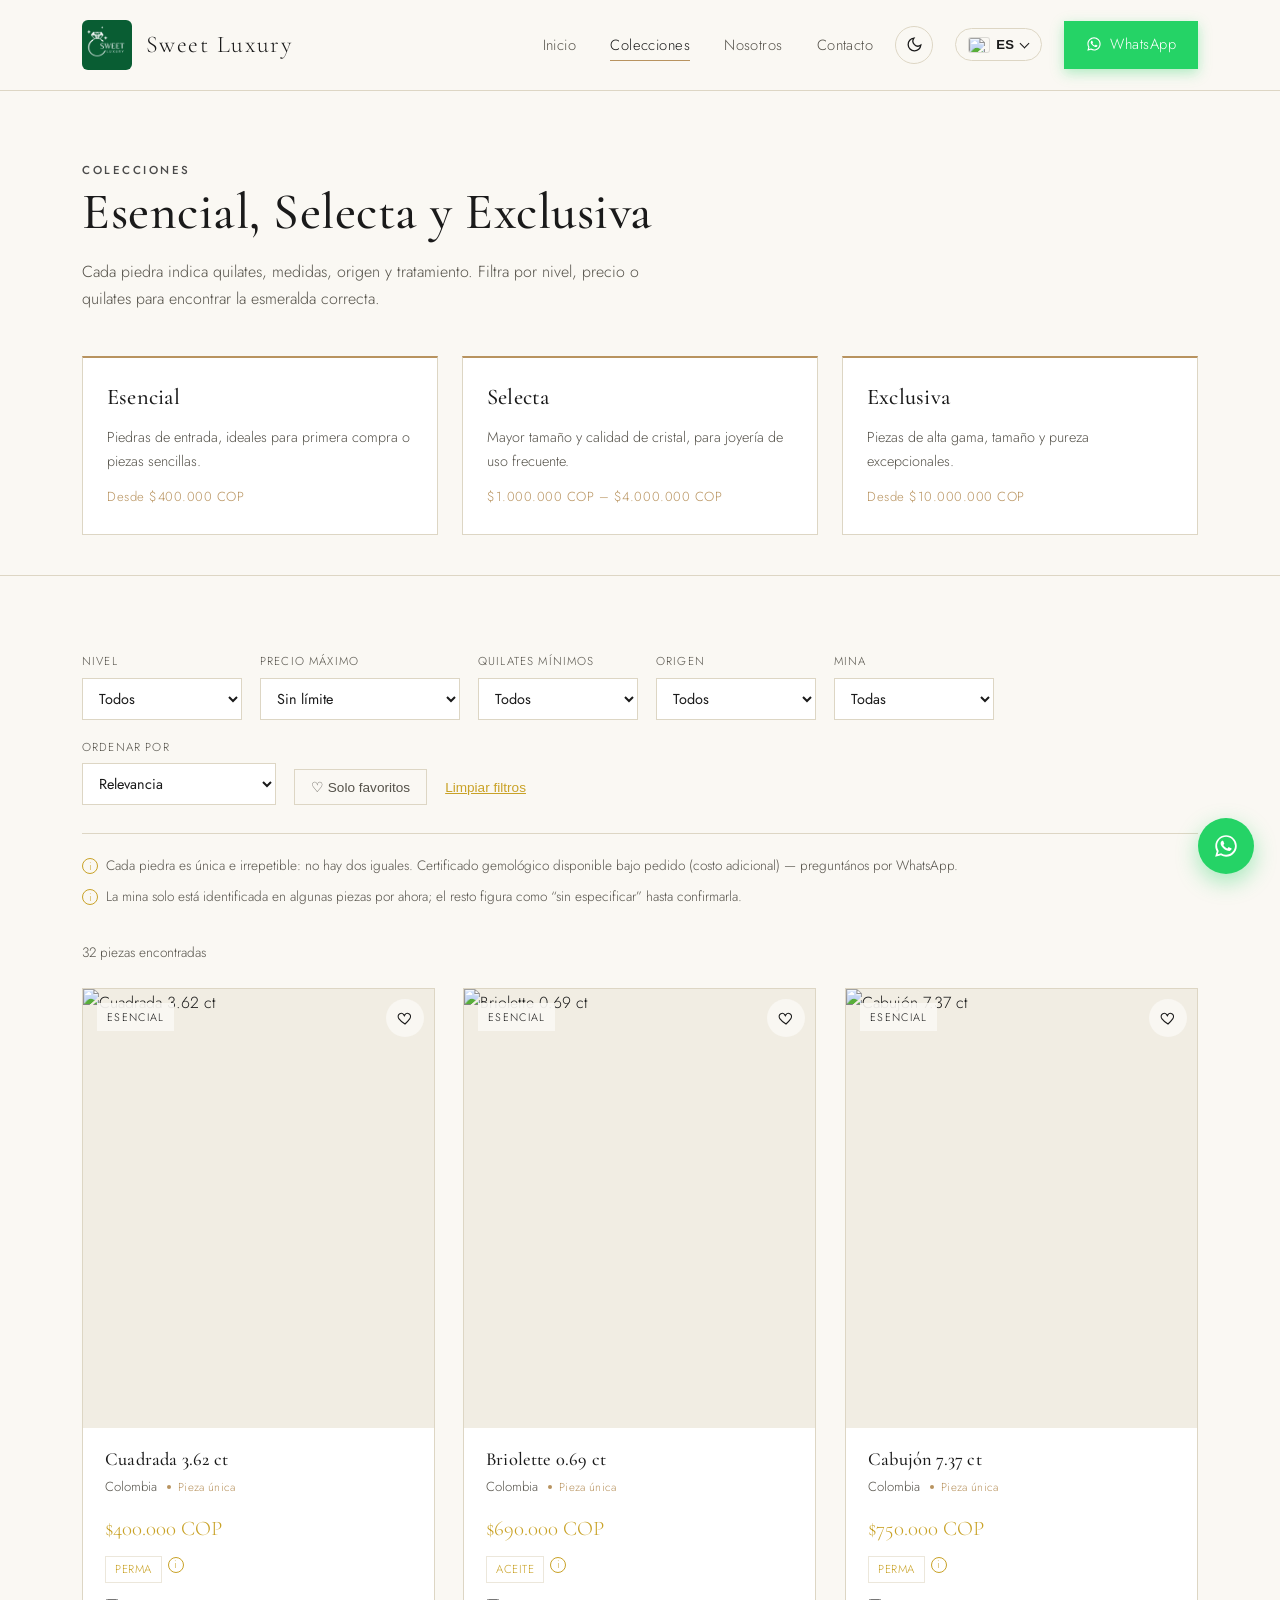
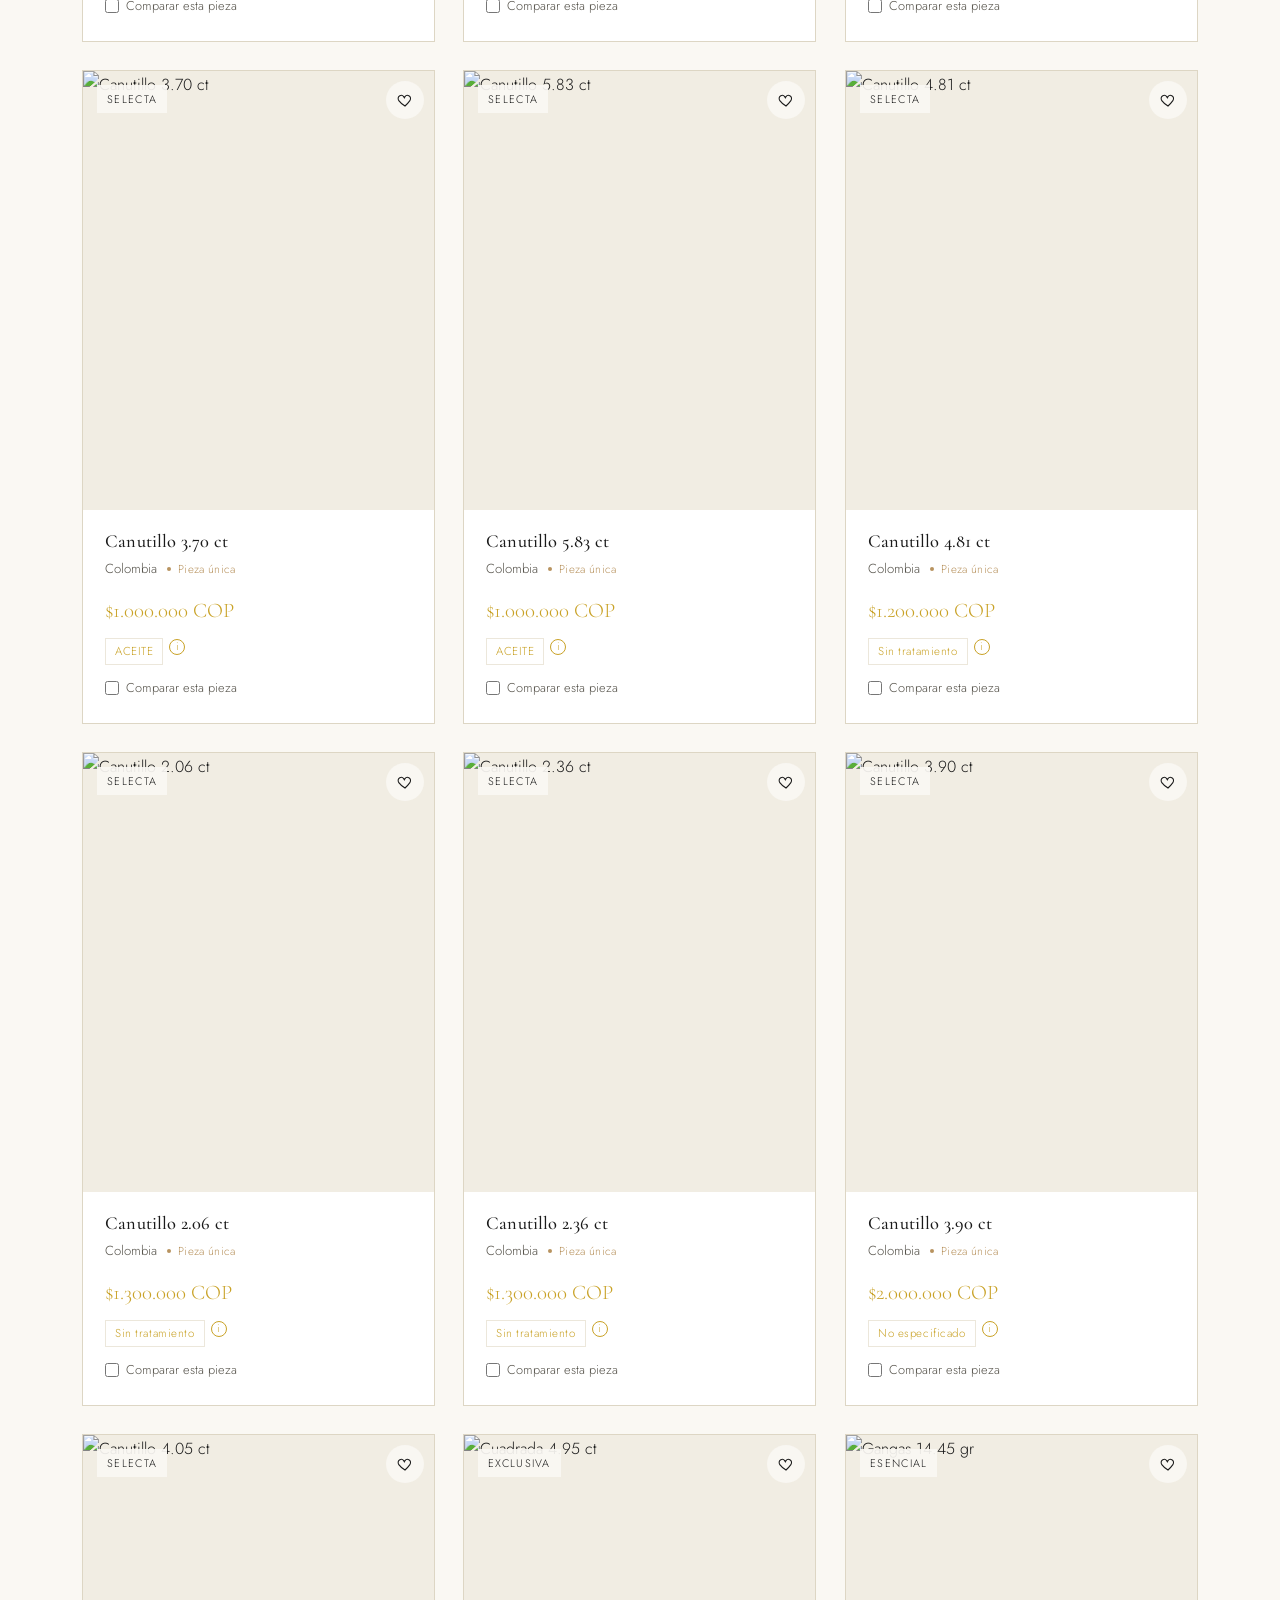
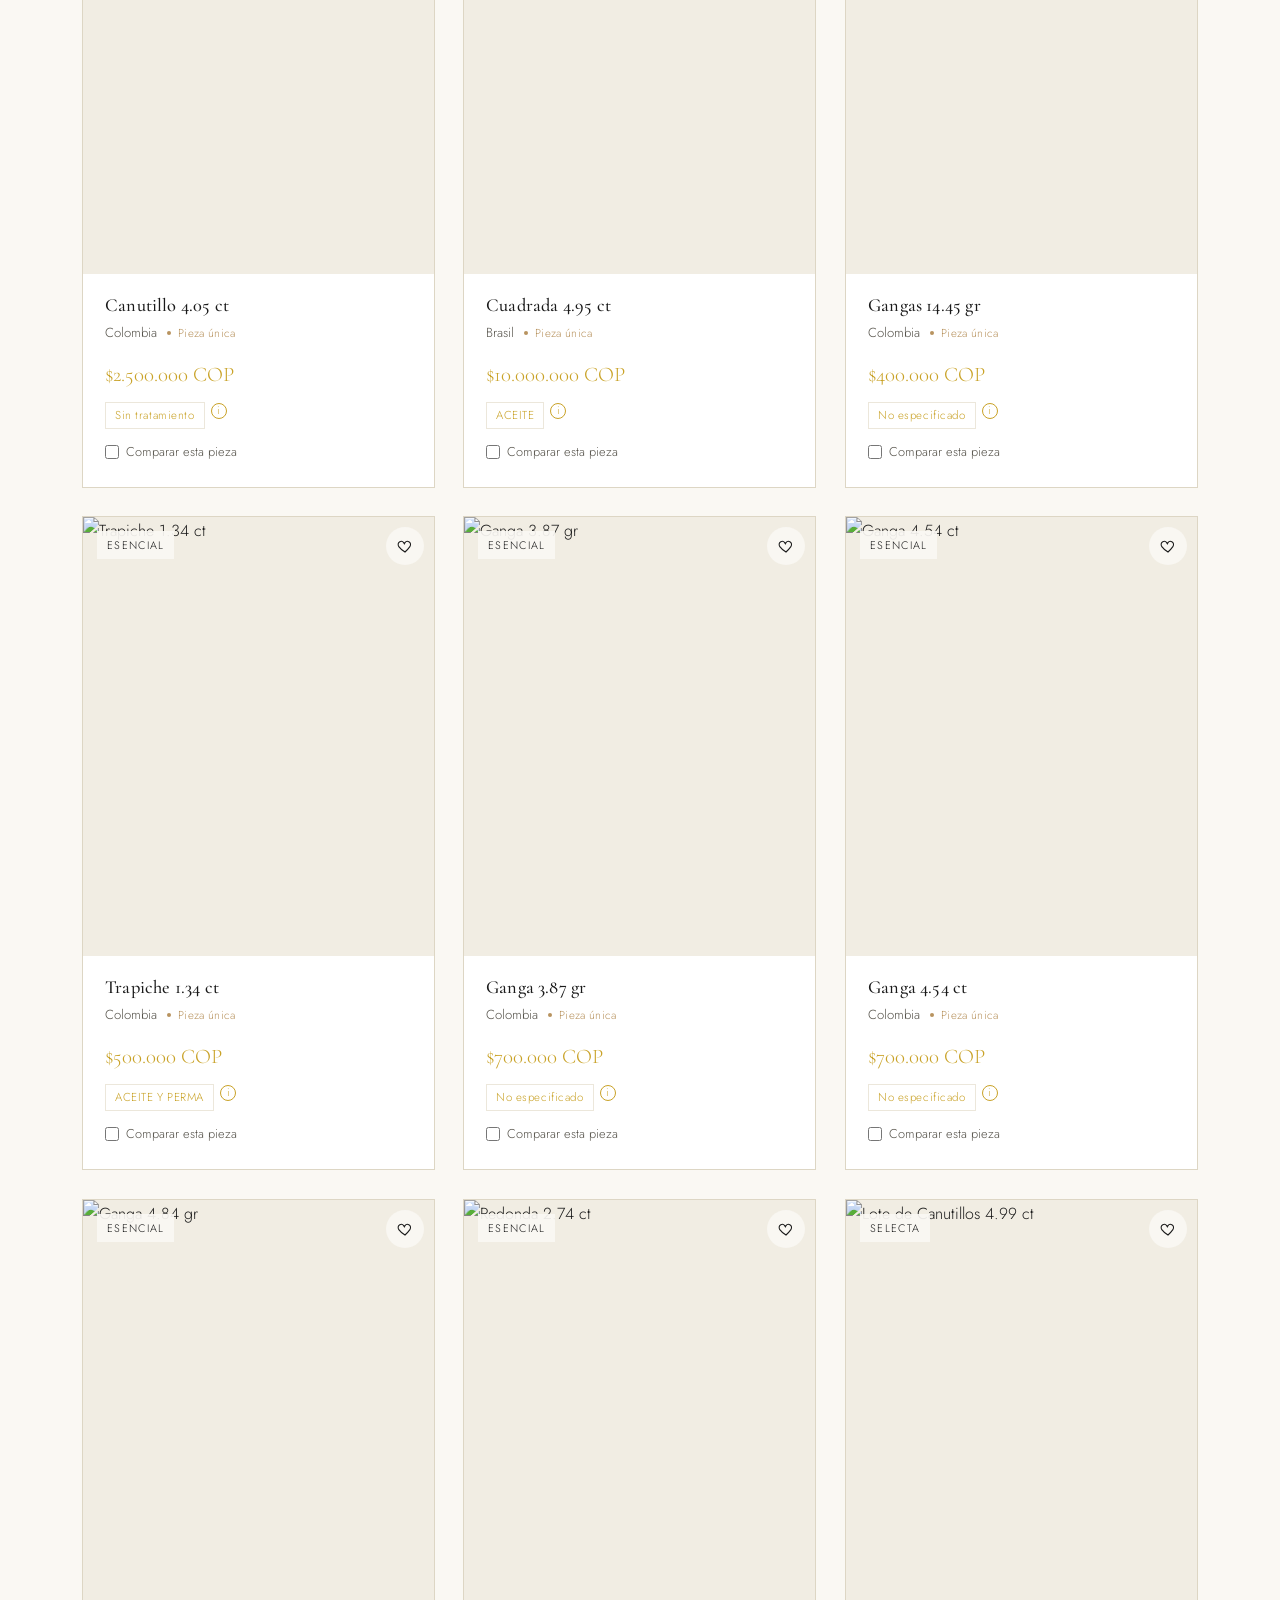
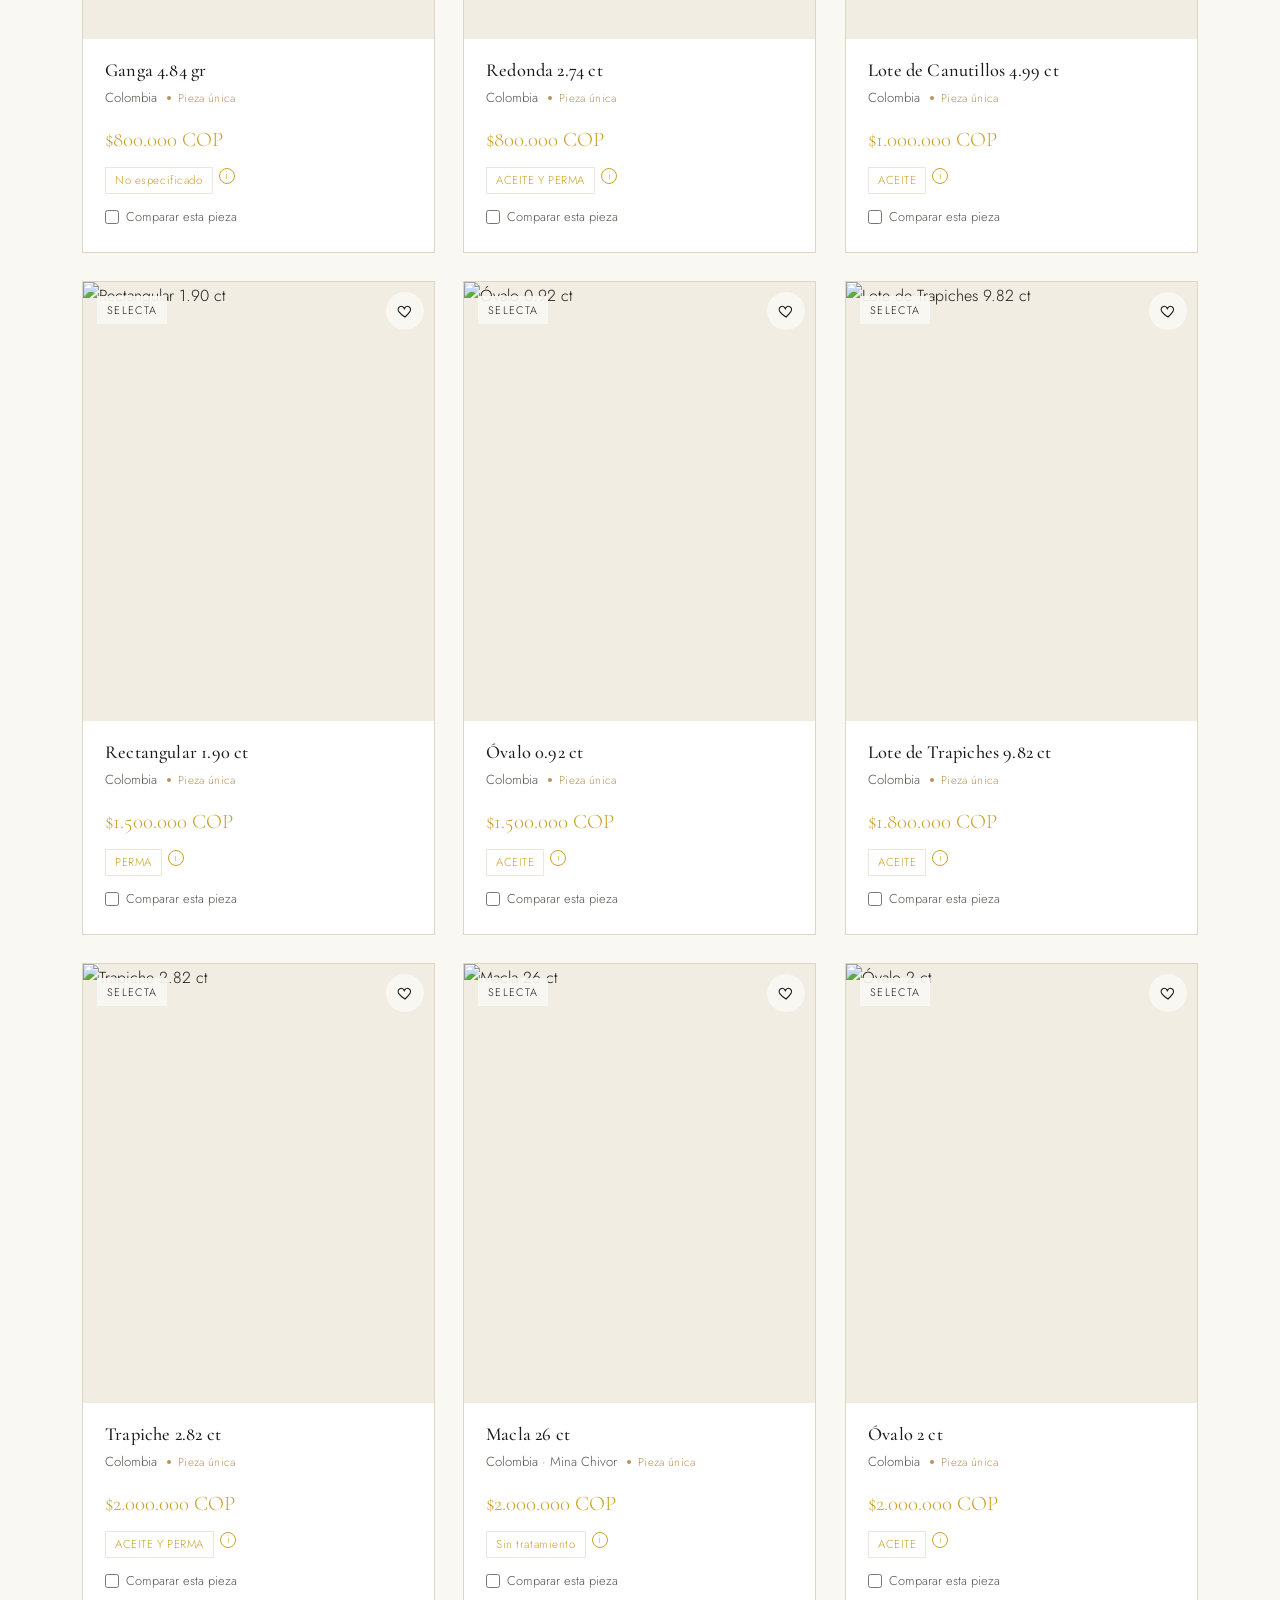
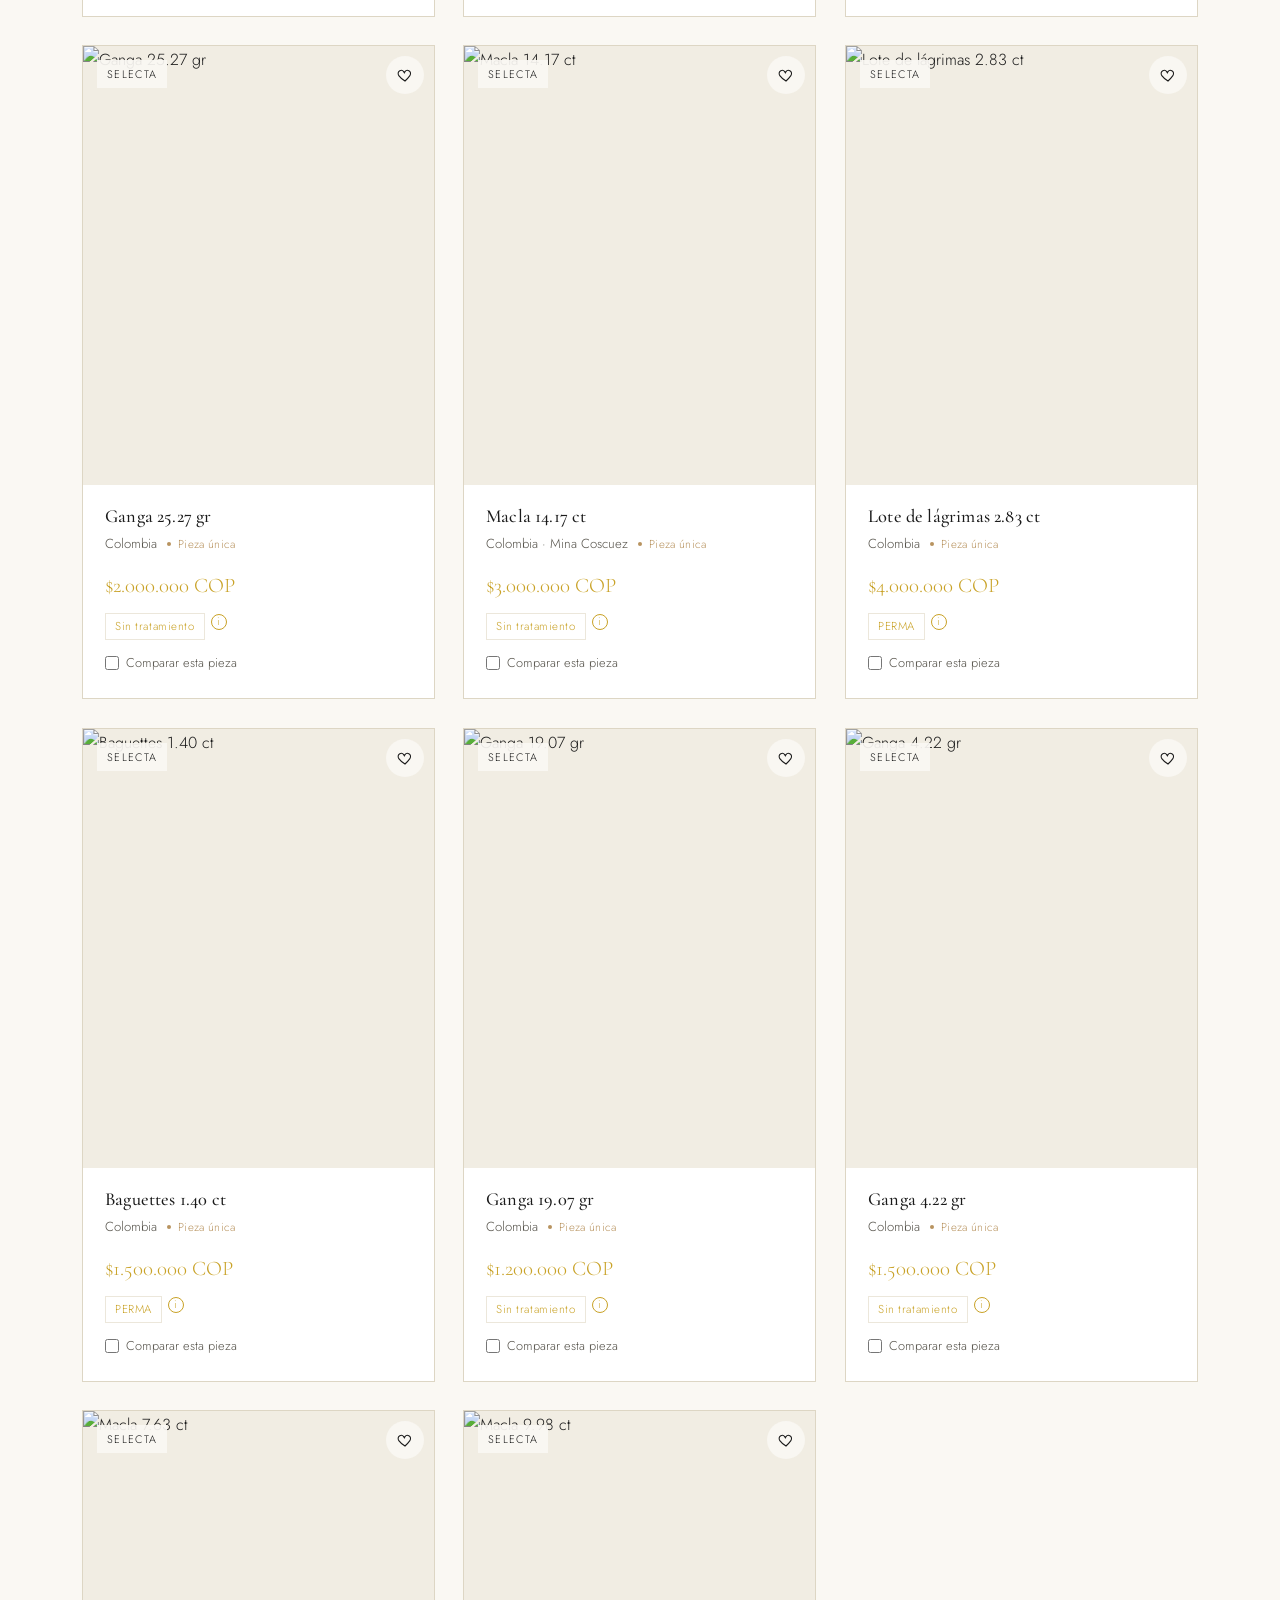
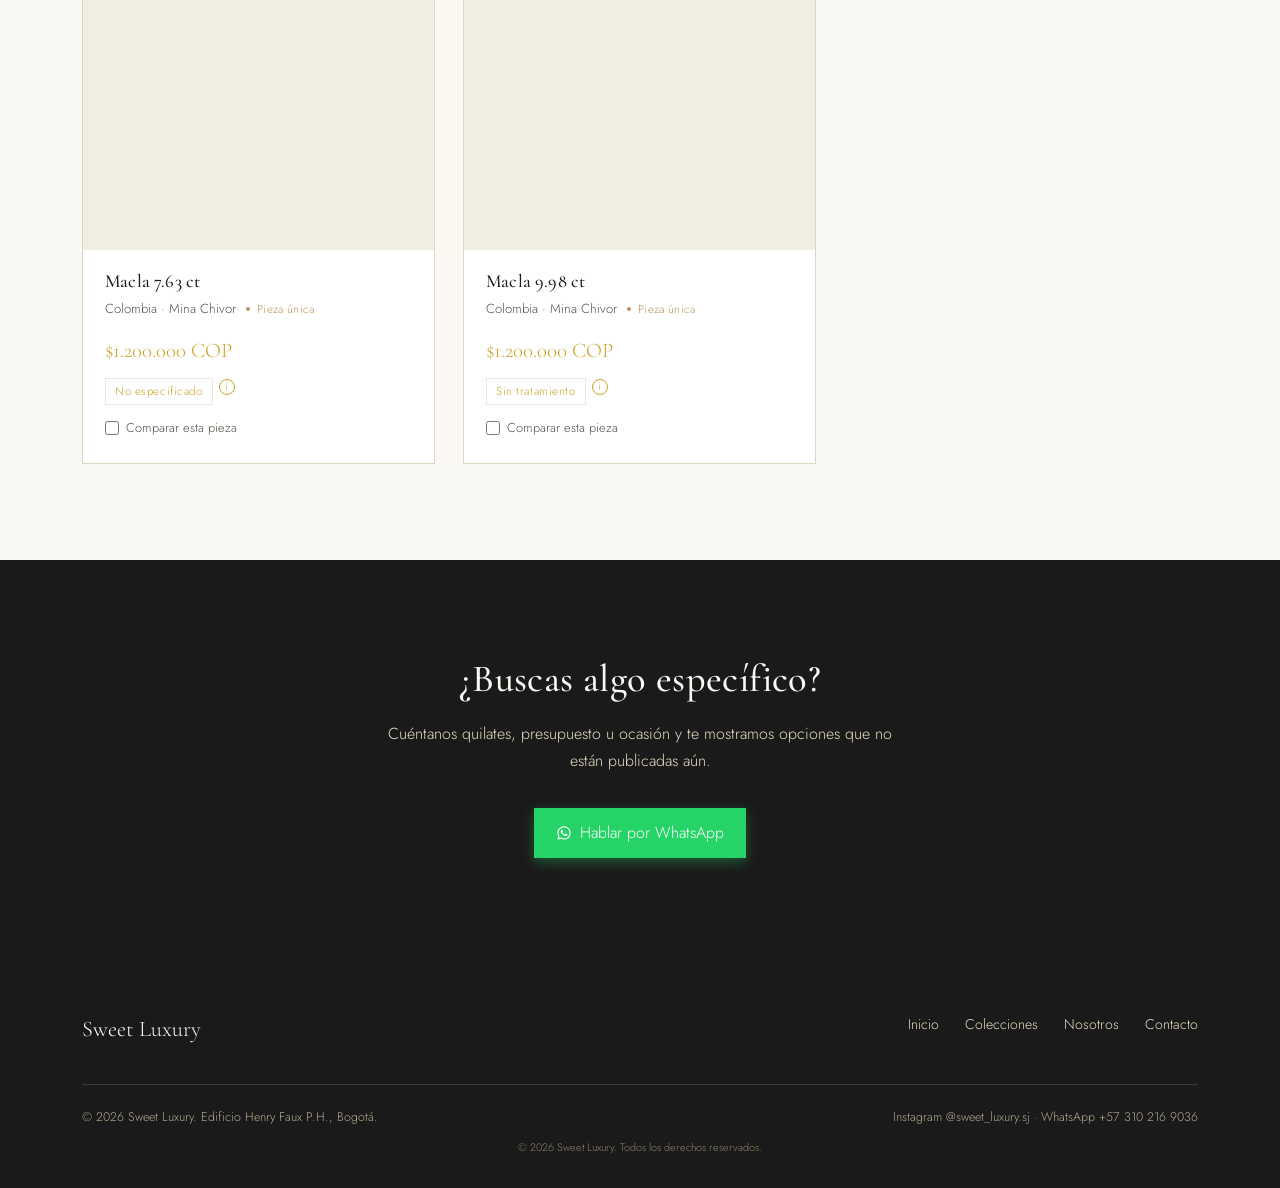
==== colecciones.html @ db2ebe3c "Revert "Add value tools, mine map and catalog UX upgrades" This reverts commit 22c4df04784dd3110e5ce" ====
<!DOCTYPE html>
<html lang="es">
<head>
<meta charset="UTF-8">
<meta name="viewport" content="width=device-width, initial-scale=1.0">
<title>Colecciones | Sweet Luxury</title>
<meta name="description" content="Colecciones Esencial, Selecta y Exclusiva de esmeraldas colombianas. Filtra por nivel, precio, quilates y origen.">
<link rel="canonical" href="https://www.sweetluxury.co/colecciones.html">
<meta property="og:type" content="website">
<meta property="og:site_name" content="Sweet Luxury">
<meta property="og:locale" content="es_CO">
<meta property="og:title" content="Colecciones | Sweet Luxury">
<meta property="og:description" content="Colecciones Esencial, Selecta y Exclusiva de esmeraldas colombianas. Filtra por nivel, precio, quilates y origen.">
<meta property="og:url" content="https://www.sweetluxury.co/colecciones.html">
<meta property="og:image" content="https://www.sweetluxury.co/assets/img/logo.png">
<meta name="twitter:card" content="summary">
<meta name="twitter:title" content="Colecciones | Sweet Luxury">
<meta name="twitter:description" content="Colecciones Esencial, Selecta y Exclusiva de esmeraldas colombianas. Filtra por nivel, precio, quilates y origen.">
<meta name="twitter:image" content="https://www.sweetluxury.co/assets/img/logo.png">
<script>
(function(){
  try{
    if(localStorage.getItem('sl-theme') === 'dark'){
      document.documentElement.setAttribute('data-theme','dark');
    }
  }catch(e){}
})();
</script>
<link rel="icon" href="assets/img/logo.png" type="image/png">
<link rel="stylesheet" href="assets/style.css">
<script type="application/ld+json">
{
  "@context": "https://schema.org",
  "@type": "JewelryStore",
  "name": "Sweet Luxury",
  "image": "https://www.sweetluxury.co/assets/img/logo.png",
  "url": "https://www.sweetluxury.co/colecciones.html",
  "telephone": "+573102169036",
  "priceRange": "$400.000 - $10.000.000",
  "address": {
    "@type": "PostalAddress",
    "streetAddress": "Edificio Henry Faux P.H.",
    "addressLocality": "Bogotá",
    "addressCountry": "CO"
  },
  "sameAs": ["https://instagram.com/sweet_luxury.sj"],
  "openingHoursSpecification": {
    "@type": "OpeningHoursSpecification",
    "dayOfWeek": ["Monday","Tuesday","Wednesday","Thursday","Friday"],
    "opens": "10:00",
    "closes": "19:00"
  }
}
</script>
</head>
<body data-page="colecciones">

<div class="preloader" id="preloader" aria-hidden="true">
  <img src="assets/img/logo.webp" alt="" class="preloader-logo">
  <span class="preloader-name">Sweet Luxury</span>
</div>

<div class="scroll-progress"></div>

<header class="site-header">
  <div class="header-inner">
    <a href="index.html" class="logo"><img src="assets/img/logo.webp" alt="Sweet Luxury" class="logo-img theme-logo-light"><img src="assets/img/logo-dark.webp" alt="Sweet Luxury" class="logo-img theme-logo-dark"><span class="logo-name">Sweet Luxury</span></a>
    <nav class="main-nav">
      <button class="nav-toggle" aria-label="Abrir menú" aria-expanded="false" aria-controls="main-nav-list" data-i18n-aria="nav_toggle_aria">&#9776;</button>
      <ul id="main-nav-list">
        <li><a href="index.html" data-i18n="nav_home">Inicio</a></li>
        <li><a href="colecciones.html" class="active" data-i18n="nav_collections">Colecciones</a></li>
        <li><a href="nosotros.html" data-i18n="nav_about">Nosotros</a></li>
        <li><a href="contacto.html" data-i18n="nav_contact">Contacto</a></li>
      </ul>
      <button class="theme-toggle" id="theme-toggle" aria-label="Cambiar a modo oscuro" data-i18n-aria="theme_toggle_aria">
        <svg class="icon-moon" viewBox="0 0 24 24"><path d="M21 12.79A9 9 0 1 1 11.21 3 7 7 0 0 0 21 12.79z"/></svg>
        <svg class="icon-sun" viewBox="0 0 24 24"><circle cx="12" cy="12" r="5"/><line x1="12" y1="1" x2="12" y2="3"/><line x1="12" y1="21" x2="12" y2="23"/><line x1="4.22" y1="4.22" x2="5.64" y2="5.64"/><line x1="18.36" y1="18.36" x2="19.78" y2="19.78"/><line x1="1" y1="12" x2="3" y2="12"/><line x1="21" y1="12" x2="23" y2="12"/><line x1="4.22" y1="19.78" x2="5.64" y2="18.36"/><line x1="18.36" y1="5.64" x2="19.78" y2="4.22"/></svg>
      </button>
      <div class="lang-switcher" id="lang-switcher">
        <button class="lang-btn" type="button" aria-haspopup="true" aria-expanded="false" aria-label="Cambiar idioma" data-i18n-aria="lang_switcher_aria">
          <img class="lang-current-flag" src="https://flagcdn.com/w80/co.png" alt="Español" width="20" height="14">
          <span class="lang-current-code">ES</span>
          <span class="lang-caret"></span>
        </button>
        <div class="lang-menu" role="menu">
          <button class="lang-option" type="button" data-lang="es" role="menuitem"><img class="flag" src="https://flagcdn.com/w80/co.png" alt="" width="22" height="16"> Español</button>
          <button class="lang-option" type="button" data-lang="en" role="menuitem"><img class="flag" src="https://flagcdn.com/w80/us.png" alt="" width="22" height="16"> English</button>
          <button class="lang-option" type="button" data-lang="fr" role="menuitem"><img class="flag" src="https://flagcdn.com/w80/fr.png" alt="" width="22" height="16"> Français</button>
          <button class="lang-option" type="button" data-lang="pt" role="menuitem"><img class="flag" src="https://flagcdn.com/w80/br.png" alt="" width="22" height="16"> Português</button>
        </div>
      </div>
      <a class="btn-whatsapp" href="https://wa.me/573102169036?text=Hola%20Sweet%20Luxury%2C%20quiero%20conocer%20m%C3%A1s%20sobre%20sus%20esmeraldas" target="_blank" rel="noopener">
        <svg viewBox="0 0 24 24"><path d="M12.04 2C6.58 2 2.13 6.45 2.13 11.91c0 1.75.46 3.45 1.32 4.95L2 22l5.29-1.39a9.9 9.9 0 0 0 4.75 1.21h.01c5.46 0 9.9-4.45 9.9-9.91C21.96 6.45 17.5 2 12.04 2zm0 18.08h-.01a8.2 8.2 0 0 1-4.18-1.15l-.3-.18-3.14.82.84-3.06-.2-.31a8.2 8.2 0 0 1-1.26-4.38c0-4.55 3.7-8.25 8.26-8.25 2.2 0 4.27.86 5.83 2.42a8.18 8.18 0 0 1 2.41 5.84c0 4.55-3.71 8.25-8.25 8.25zm4.53-6.18c-.25-.12-1.47-.72-1.7-.81-.23-.08-.39-.12-.56.13-.17.25-.64.81-.78.97-.14.17-.29.19-.53.06-.25-.12-1.04-.38-1.99-1.22-.73-.66-1.23-1.46-1.37-1.71-.14-.25-.02-.38.11-.51.11-.11.25-.29.37-.43.12-.14.16-.25.25-.41.08-.17.04-.31-.02-.43-.06-.12-.56-1.36-.77-1.86-.2-.48-.41-.42-.56-.43-.14-.01-.31-.01-.48-.01-.17 0-.43.06-.66.31-.23.25-.86.85-.86 2.06 0 1.22.89 2.4 1.01 2.56.12.17 1.75 2.67 4.24 3.74.59.26 1.06.41 1.42.52.6.19 1.14.16 1.57.1.48-.07 1.47-.6 1.68-1.19.21-.58.21-1.08.14-1.19-.06-.1-.23-.16-.48-.28z"/></svg>
        WhatsApp
      </a>
    </nav>
  </div>
</header>

<section class="page-header">
  <div class="container">
    <span class="eyebrow" data-i18n="nav_collections">Colecciones</span>
    <h1 style="font-size:clamp(2.2rem,4vw,3.2rem);" data-i18n="coll_h1">Esencial, Selecta y Exclusiva</h1>
    <p data-i18n="coll_desc">Cada piedra indica quilates, medidas, origen y tratamiento. Filtra por nivel, precio o quilates para encontrar la esmeralda correcta.</p>

    <div class="levels-strip">
      <div class="level-card" data-reveal="up">
        <h3 data-i18n-word="Esencial">Esencial</h3>
        <p data-i18n="lvl1_p">Piedras de entrada, ideales para primera compra o piezas sencillas.</p>
        <span class="range" data-price-from="400000">Desde $400.000 COP</span>
      </div>
      <div class="level-card" data-reveal="up">
        <h3 data-i18n-word="Selecta">Selecta</h3>
        <p data-i18n="lvl2_p">Mayor tamaño y calidad de cristal, para joyería de uso frecuente.</p>
        <span class="range" data-price-range="1000000|4000000">$1.000.000 – $4.000.000 COP</span>
      </div>
      <div class="level-card" data-reveal="up">
        <h3 data-i18n-word="Exclusiva">Exclusiva</h3>
        <p data-i18n="lvl3_p">Piezas de alta gama, tamaño y pureza excepcionales.</p>
        <span class="range" data-price-from="10000000">Desde $10.000.000 COP</span>
      </div>
    </div>
  </div>
</section>

<section style="padding-top:48px;">
  <div class="container">

    <div class="filters-bar">
      <div class="filter-group">
        <label for="f-nivel" data-i18n="filter_level_label">Nivel</label>
        <select id="f-nivel">
          <option value="" data-i18n="filter_all_m">Todos</option>
          <option value="Esencial" data-i18n-word="Esencial">Esencial</option>
          <option value="Selecta" data-i18n-word="Selecta">Selecta</option>
          <option value="Exclusiva" data-i18n-word="Exclusiva">Exclusiva</option>
        </select>
      </div>
      <div class="filter-group">
        <label for="f-precio" data-i18n="filter_price_label">Precio máximo</label>
        <select id="f-precio">
          <option value="" data-i18n="filter_price_none">Sin límite</option>
          <option value="800000" data-price-upto="800000">Hasta $800.000 COP</option>
          <option value="1500000" data-price-upto="1500000">Hasta $1.500.000 COP</option>
          <option value="3000000" data-price-upto="3000000">Hasta $3.000.000 COP</option>
          <option value="12000000" data-price-upto="12000000">Hasta $12.000.000 COP</option>
        </select>
      </div>
      <div class="filter-group">
        <label for="f-ct" data-i18n="filter_ct_label">Quilates mínimos</label>
        <select id="f-ct">
          <option value="" data-i18n="filter_all_m">Todos</option>
          <option value="1">1+ ct</option>
          <option value="2">2+ ct</option>
          <option value="4">4+ ct</option>
          <option value="6">6+ ct</option>
        </select>
      </div>
      <div class="filter-group">
        <label for="f-origen" data-i18n="filter_origin_label">Origen</label>
        <select id="f-origen">
          <option value="" data-i18n="filter_all_m">Todos</option>
          <option value="Colombia">Colombia</option>
          <option value="Brasil" data-i18n-word="Brasil">Brasil</option>
        </select>
      </div>
      <div class="filter-group" id="f-mina-group" style="display:none;">
        <label for="f-mina" data-i18n="filter_mine_label">Mina</label>
        <select id="f-mina">
          <option value="" data-i18n="filter_all_f">Todas</option>
        </select>
      </div>
      <div class="filter-group">
        <label for="f-orden" data-i18n="filter_sort_label">Ordenar por</label>
        <select id="f-orden">
          <option value="" data-i18n="filter_sort_relevance">Relevancia</option>
          <option value="precio-asc" data-i18n="filter_sort_price_asc">Precio: menor a mayor</option>
          <option value="precio-desc" data-i18n="filter_sort_price_desc">Precio: mayor a menor</option>
          <option value="ct-asc" data-i18n="filter_sort_ct_asc">Quilates: menor a mayor</option>
          <option value="ct-desc" data-i18n="filter_sort_ct_desc">Quilates: mayor a menor</option>
        </select>
      </div>
      <button class="filter-fav-toggle" id="f-fav-toggle">&#9825; <span data-i18n="filter_fav_toggle">Solo favoritos</span></button>
      <a class="btn-whatsapp fav-whatsapp-btn" id="fav-whatsapp-btn" href="#" target="_blank" rel="noopener" style="display:none;">
        <svg viewBox="0 0 24 24"><path d="M12.04 2C6.58 2 2.13 6.45 2.13 11.91c0 1.75.46 3.45 1.32 4.95L2 22l5.29-1.39a9.9 9.9 0 0 0 4.75 1.21h.01c5.46 0 9.9-4.45 9.9-9.91C21.96 6.45 17.5 2 12.04 2zm0 18.08h-.01a8.2 8.2 0 0 1-4.18-1.15l-.3-.18-3.14.82.84-3.06-.2-.31a8.2 8.2 0 0 1-1.26-4.38c0-4.55 3.7-8.25 8.26-8.25 2.2 0 4.27.86 5.83 2.42a8.18 8.18 0 0 1 2.41 5.84c0 4.55-3.71 8.25-8.25 8.25zm4.53-6.18c-.25-.12-1.47-.72-1.7-.81-.23-.08-.39-.12-.56.13-.17.25-.64.81-.78.97-.14.17-.29.19-.53.06-.25-.12-1.04-.38-1.99-1.22-.73-.66-1.23-1.46-1.37-1.71-.14-.25-.02-.38.11-.51.11-.11.25-.29.37-.43.12-.14.16-.25.25-.41.08-.17.04-.31-.02-.43-.06-.12-.56-1.36-.77-1.86-.2-.48-.41-.42-.56-.43-.14-.01-.31-.01-.48-.01-.17 0-.43.06-.66.31-.23.25-.86.85-.86 2.06 0 1.22.89 2.4 1.01 2.56.12.17 1.75 2.67 4.24 3.74.59.26 1.06.41 1.42.52.6.19 1.14.16 1.57.1.48-.07 1.47-.6 1.68-1.19.21-.58.21-1.08.14-1.19-.06-.1-.23-.16-.48-.28z"/></svg>
        <span id="fav-whatsapp-count" data-i18n="fav_whatsapp_label">Enviar favoritos</span>
      </a>
      <button class="filter-reset" id="f-reset" data-i18n="filter_reset">Limpiar filtros</button>
    </div>

    <p class="catalog-note"><span class="info-dot">i</span> <span data-i18n="note1">Cada piedra es única e irrepetible: no hay dos iguales. Certificado gemológico disponible bajo pedido (costo adicional) — pregúntanos por WhatsApp.</span></p>
    <p class="catalog-note"><span class="info-dot">i</span> <span data-i18n="note2">La mina solo está identificada en algunas piezas por ahora; el resto figura como "sin especificar" hasta confirmarla.</span></p>

    <p class="results-count" id="results-count"></p>

    <div class="showcase-grid" id="grid"></div>
    <div class="empty-state" id="empty" style="display:none;" data-i18n="empty_state">No hay piezas que coincidan con estos filtros. Escríbenos por WhatsApp y buscamos la piedra ideal para ti.</div>

  </div>
</section>

<section class="bg-deep">
  <div class="container final-cta">
    <h2 data-i18n="coll_final_title">¿Buscas algo específico?</h2>
    <p data-i18n="coll_final_desc">Cuéntanos quilates, presupuesto u ocasión y te mostramos opciones que no están publicadas aún.</p>
    <a class="btn-whatsapp" href="https://wa.me/573102169036?text=Hola%20Sweet%20Luxury%2C%20estoy%20buscando%20una%20esmeralda%20espec%C3%ADfica" target="_blank" rel="noopener">
      <svg viewBox="0 0 24 24"><path d="M12.04 2C6.58 2 2.13 6.45 2.13 11.91c0 1.75.46 3.45 1.32 4.95L2 22l5.29-1.39a9.9 9.9 0 0 0 4.75 1.21h.01c5.46 0 9.9-4.45 9.9-9.91C21.96 6.45 17.5 2 12.04 2zm0 18.08h-.01a8.2 8.2 0 0 1-4.18-1.15l-.3-.18-3.14.82.84-3.06-.2-.31a8.2 8.2 0 0 1-1.26-4.38c0-4.55 3.7-8.25 8.26-8.25 2.2 0 4.27.86 5.83 2.42a8.18 8.18 0 0 1 2.41 5.84c0 4.55-3.71 8.25-8.25 8.25zm4.53-6.18c-.25-.12-1.47-.72-1.7-.81-.23-.08-.39-.12-.56.13-.17.25-.64.81-.78.97-.14.17-.29.19-.53.06-.25-.12-1.04-.38-1.99-1.22-.73-.66-1.23-1.46-1.37-1.71-.14-.25-.02-.38.11-.51.11-.11.25-.29.37-.43.12-.14.16-.25.25-.41.08-.17.04-.31-.02-.43-.06-.12-.56-1.36-.77-1.86-.2-.48-.41-.42-.56-.43-.14-.01-.31-.01-.48-.01-.17 0-.43.06-.66.31-.23.25-.86.85-.86 2.06 0 1.22.89 2.4 1.01 2.56.12.17 1.75 2.67 4.24 3.74.59.26 1.06.41 1.42.52.6.19 1.14.16 1.57.1.48-.07 1.47-.6 1.68-1.19.21-.58.21-1.08.14-1.19-.06-.1-.23-.16-.48-.28z"/></svg>
      <span data-i18n="cta_whatsapp_talk">Hablar por WhatsApp</span>
    </a>
  </div>
</section>

<footer class="site-footer">
  <div class="container">
    <div class="footer-inner">
      <div class="footer-brand">Sweet Luxury</div>
      <nav class="footer-nav">
        <ul>
          <li><a href="index.html" data-i18n="nav_home">Inicio</a></li>
          <li><a href="colecciones.html" data-i18n="nav_collections">Colecciones</a></li>
          <li><a href="nosotros.html" data-i18n="nav_about">Nosotros</a></li>
          <li><a href="contacto.html" data-i18n="nav_contact">Contacto</a></li>
        </ul>
      </nav>
    </div>
    <div class="footer-bottom">
      <span>© 2026 Sweet Luxury. Edificio Henry Faux P.H., Bogotá.</span>
      <span>Instagram @sweet_luxury.sj · WhatsApp +57 310 216 9036</span>
    </div>
    <div class="footer-legal" data-i18n="footer_legal">© 2026 Sweet Luxury. Todos los derechos reservados.</div>
  </div>
</footer>

<a class="floating-whatsapp" href="https://wa.me/573102169036?text=Hola%20Sweet%20Luxury%2C%20quiero%20conocer%20m%C3%A1s%20sobre%20sus%20esmeraldas" target="_blank" rel="noopener" aria-label="WhatsApp">
  <svg viewBox="0 0 24 24"><path d="M12.04 2C6.58 2 2.13 6.45 2.13 11.91c0 1.75.46 3.45 1.32 4.95L2 22l5.29-1.39a9.9 9.9 0 0 0 4.75 1.21h.01c5.46 0 9.9-4.45 9.9-9.91C21.96 6.45 17.5 2 12.04 2zm0 18.08h-.01a8.2 8.2 0 0 1-4.18-1.15l-.3-.18-3.14.82.84-3.06-.2-.31a8.2 8.2 0 0 1-1.26-4.38c0-4.55 3.7-8.25 8.26-8.25 2.2 0 4.27.86 5.83 2.42a8.18 8.18 0 0 1 2.41 5.84c0 4.55-3.71 8.25-8.25 8.25zm4.53-6.18c-.25-.12-1.47-.72-1.7-.81-.23-.08-.39-.12-.56.13-.17.25-.64.81-.78.97-.14.17-.29.19-.53.06-.25-.12-1.04-.38-1.99-1.22-.73-.66-1.23-1.46-1.37-1.71-.14-.25-.02-.38.11-.51.11-.11.25-.29.37-.43.12-.14.16-.25.25-.41.08-.17.04-.31-.02-.43-.06-.12-.56-1.36-.77-1.86-.2-.48-.41-.42-.56-.43-.14-.01-.31-.01-.48-.01-.17 0-.43.06-.66.31-.23.25-.86.85-.86 2.06 0 1.22.89 2.4 1.01 2.56.12.17 1.75 2.67 4.24 3.74.59.26 1.06.41 1.42.52.6.19 1.14.16 1.57.1.48-.07 1.47-.6 1.68-1.19.21-.58.21-1.08.14-1.19-.06-.1-.23-.16-.48-.28z"/></svg>
</a>

<div class="modal-overlay" id="piece-modal">
  <div class="modal-box">
    <button class="modal-close" id="modal-close" aria-label="Cerrar" data-i18n-aria="modal_close_aria">&times;</button>
    <div class="modal-media">
      <img id="modal-img" src="" alt="" loading="lazy">
    </div>
    <div class="modal-info">
      <span class="piece-level" id="modal-level"></span>
      <h3 id="modal-name"></h3>
      <dl>
        <div><dt data-i18n="modal_label_ct">Quilates</dt><dd id="modal-ct"></dd></div>
        <div><dt data-i18n="modal_label_origin">Origen</dt><dd id="modal-origen"></dd></div>
        <div id="modal-mina-row"><dt data-i18n="modal_label_mine">Mina</dt><dd id="modal-mina"></dd></div>
        <div><dt data-i18n="modal_label_treatment">Tratamiento</dt><dd id="modal-tratamiento"></dd></div>
      </dl>
      <span class="price" id="modal-price"></span>
      <a class="btn-whatsapp" id="modal-whatsapp" href="#" target="_blank" rel="noopener">
        <svg viewBox="0 0 24 24"><path d="M12.04 2C6.58 2 2.13 6.45 2.13 11.91c0 1.75.46 3.45 1.32 4.95L2 22l5.29-1.39a9.9 9.9 0 0 0 4.75 1.21h.01c5.46 0 9.9-4.45 9.9-9.91C21.96 6.45 17.5 2 12.04 2zm0 18.08h-.01a8.2 8.2 0 0 1-4.18-1.15l-.3-.18-3.14.82.84-3.06-.2-.31a8.2 8.2 0 0 1-1.26-4.38c0-4.55 3.7-8.25 8.26-8.25 2.2 0 4.27.86 5.83 2.42a8.18 8.18 0 0 1 2.41 5.84c0 4.55-3.71 8.25-8.25 8.25zm4.53-6.18c-.25-.12-1.47-.72-1.7-.81-.23-.08-.39-.12-.56.13-.17.25-.64.81-.78.97-.14.17-.29.19-.53.06-.25-.12-1.04-.38-1.99-1.22-.73-.66-1.23-1.46-1.37-1.71-.14-.25-.02-.38.11-.51.11-.11.25-.29.37-.43.12-.14.16-.25.25-.41.08-.17.04-.31-.02-.43-.06-.12-.56-1.36-.77-1.86-.2-.48-.41-.42-.56-.43-.14-.01-.31-.01-.48-.01-.17 0-.43.06-.66.31-.23.25-.86.85-.86 2.06 0 1.22.89 2.4 1.01 2.56.12.17 1.75 2.67 4.24 3.74.59.26 1.06.41 1.42.52.6.19 1.14.16 1.57.1.48-.07 1.47-.6 1.68-1.19.21-.58.21-1.08.14-1.19-.06-.1-.23-.16-.48-.28z"/></svg>
        <span data-i18n="modal_whatsapp_cta">Preguntar por esta pieza</span>
      </a>
    </div>
  </div>
</div>

<div class="compare-bar" id="compare-bar">
  <div class="compare-thumbs" id="compare-thumbs"></div>
  <span class="compare-count" id="compare-count"></span>
  <div class="compare-actions">
    <button class="compare-clear" id="compare-clear" data-i18n="compare_clear">Vaciar</button>
    <button class="compare-go" id="compare-go" data-i18n="compare_go">Comparar</button>
  </div>
</div>

<div class="modal-overlay" id="compare-modal">
  <div class="modal-box compare-modal-box">
    <button class="modal-close" id="compare-modal-close" aria-label="Cerrar" data-i18n-aria="modal_close_aria">&times;</button>
    <div id="compare-table-wrap"></div>
  </div>
</div>

<script>
/* Datos reales tomados del catálogo Sweet Luxury (catalogo.treinta.co).
   Nota: la mina específica (Muzo, Chivor, Coscuez, Pita) no está registrada
   por pieza en el catálogo actual — sólo el país de origen. Cuando se tenga
   ese dato por piedra, agregar el campo "mina" a cada objeto de abajo. */

const PIECES = [
  { id: "cuadrada-362", nombre: "Cuadrada 3.62 ct", ct: 3.62, precio: 400000, nivel: "Esencial", origen: "Colombia", mina: "no especificada", tratamiento: "perma",
    img: "https://imgproxy.treinta.co/sig/size:900:::/quality:85/plain/https%3A%2F%2Fcdn.treinta.co%2Fnew-products%2Fproducts%2F78e96f64-42a3-51fd-8411-9360020530a8%2Fc036dcdd-5d70-5f34-accb-c8ea475ba1a8.jpg" },
  { id: "briolette-069", nombre: "Briolette 0.69 ct", ct: 0.69, precio: 690000, nivel: "Esencial", origen: "Colombia", mina: "no especificada", tratamiento: "aceite",
    img: "https://imgproxy.treinta.co/sig/size:900:::/quality:85/plain/https%3A%2F%2Fcdn.treinta.co%2Fnew-products%2Fproducts%2F78e96f64-42a3-51fd-8411-9360020530a8%2F01ed0b76-068b-5ba2-aef3-47e300bb1059.jpg" },
  { id: "cabujon-737", nombre: "Cabujón 7.37 ct", ct: 7.37, precio: 750000, nivel: "Esencial", origen: "Colombia", mina: "no especificada", tratamiento: "perma",
    img: "https://imgproxy.treinta.co/sig/size:900:::/quality:85/plain/https%3A%2F%2Fcdn.treinta.co%2Fnew-products%2Fproducts%2F78e96f64-42a3-51fd-8411-9360020530a8%2Fa30512b5-c3b2-5295-b4a8-6d4a7dbf2023.jpg" },
  { id: "canutillo-370", nombre: "Canutillo 3.70 ct", ct: 3.70, precio: 1000000, nivel: "Selecta", origen: "Colombia", mina: "no especificada", tratamiento: "aceite",
    img: "https://imgproxy.treinta.co/sig/size:900:::/quality:85/plain/https%3A%2F%2Fcdn.treinta.co%2Fnew-products%2Fproducts%2F78e96f64-42a3-51fd-8411-9360020530a8%2F1428f119-75bb-581e-a9f2-4130a74997f9.jpg" },
  { id: "canutillo-583", nombre: "Canutillo 5.83 ct", ct: 5.83, precio: 1000000, nivel: "Selecta", origen: "Colombia", mina: "no especificada", tratamiento: "aceite",
    img: "https://imgproxy.treinta.co/sig/size:900:::/quality:85/plain/https%3A%2F%2Fcdn.treinta.co%2Fnew-products%2Fproducts%2F78e96f64-42a3-51fd-8411-9360020530a8%2F0af951a0-f2e3-5ceb-a8bc-d66a5846b5f5.jpg" },
  { id: "canutillo-481", nombre: "Canutillo 4.81 ct", ct: 4.81, precio: 1200000, nivel: "Selecta", origen: "Colombia", mina: "no especificada", tratamiento: "sin tratamiento",
    img: "https://imgproxy.treinta.co/sig/size:900:::/quality:85/plain/https%3A%2F%2Fcdn.treinta.co%2Fnew-products%2Fproducts%2F78e96f64-42a3-51fd-8411-9360020530a8%2F52e1e48d-e502-5bb4-8176-79074cb08f28.jpg" },
  { id: "canutillo-206", nombre: "Canutillo 2.06 ct", ct: 2.06, precio: 1300000, nivel: "Selecta", origen: "Colombia", mina: "no especificada", tratamiento: "sin tratamiento",
    img: "https://imgproxy.treinta.co/sig/size:900:::/quality:85/plain/https%3A%2F%2Fcdn.treinta.co%2Fnew-products%2Fproducts%2F78e96f64-42a3-51fd-8411-9360020530a8%2Fd7cf9f16-8a14-5edc-9200-6df53647c4ab.jpg" },
  { id: "canutillo-236", nombre: "Canutillo 2.36 ct", ct: 2.36, precio: 1300000, nivel: "Selecta", origen: "Colombia", mina: "no especificada", tratamiento: "sin tratamiento",
    img: "https://imgproxy.treinta.co/sig/size:900:::/quality:85/plain/https%3A%2F%2Fcdn.treinta.co%2Fnew-products%2Fproducts%2F78e96f64-42a3-51fd-8411-9360020530a8%2Fa2e9b017-5a91-53e3-9850-f008f2954c74.jpg" },
  { id: "canutillo-390", nombre: "Canutillo 3.90 ct", ct: 3.90, precio: 2000000, nivel: "Selecta", origen: "Colombia", mina: "no especificada", tratamiento: "no especificado",
    img: "https://imgproxy.treinta.co/sig/size:900:::/quality:85/plain/https%3A%2F%2Fcdn.treinta.co%2Fnew-products%2Fproducts%2F78e96f64-42a3-51fd-8411-9360020530a8%2Ff7b0df8a-9e85-5d7f-adeb-2c58fcd7d5ad.jpg" },
  { id: "canutillo-405", nombre: "Canutillo 4.05 ct", ct: 4.05, precio: 2500000, nivel: "Selecta", origen: "Colombia", mina: "no especificada", tratamiento: "sin tratamiento",
    img: "https://imgproxy.treinta.co/sig/size:900:::/quality:85/plain/https%3A%2F%2Fcdn.treinta.co%2Fnew-products%2Fproducts%2F78e96f64-42a3-51fd-8411-9360020530a8%2Fa9d32096-ae54-50ff-999b-22d757b36d0a.jpg" },
  { id: "cuadrada-495", nombre: "Cuadrada 4.95 ct", ct: 4.95, precio: 10000000, nivel: "Exclusiva", origen: "Brasil", mina: "no especificada", tratamiento: "aceite",
    img: "https://imgproxy.treinta.co/sig/size:900:::/quality:85/plain/https%3A%2F%2Fcdn.treinta.co%2Fnew-products%2Fproducts%2F78e96f64-42a3-51fd-8411-9360020530a8%2F63348b97-dca3-590e-845c-0096eaf96b5b.jpg" },
  { id: "gangas-1445", nombre: "Gangas 14.45 gr", ct: 14.45, precio: 400000, nivel: "Esencial", origen: "Colombia", mina: "no especificada", tratamiento: "no especificado",
    img: "https://imgproxy.treinta.co/sig/size:900:::/quality:85/plain/https%3A%2F%2Fcdn.treinta.co%2Fnew-products%2Fproducts%2F78e96f64-42a3-51fd-8411-9360020530a8%2Fe4bc1f10-d99d-5fbd-83cc-784171ba6989.jpg" },
  { id: "trapiche-134", nombre: "Trapiche 1.34 ct", ct: 1.34, precio: 500000, nivel: "Esencial", origen: "Colombia", mina: "no especificada", tratamiento: "aceite y perma",
    img: "https://imgproxy.treinta.co/sig/size:900:::/quality:85/plain/https%3A%2F%2Fcdn.treinta.co%2Fnew-products%2Fproducts%2F78e96f64-42a3-51fd-8411-9360020530a8%2Fef559f9a-a603-5a86-8232-d276d7e14d88.jpg" },
  { id: "ganga-387", nombre: "Ganga 3.87 gr", ct: 3.87, precio: 700000, nivel: "Esencial", origen: "Colombia", mina: "no especificada", tratamiento: "no especificado",
    img: "https://imgproxy.treinta.co/sig/size:900:::/quality:85/plain/https%3A%2F%2Fcdn.treinta.co%2Fnew-products%2Fproducts%2F78e96f64-42a3-51fd-8411-9360020530a8%2Fb8e647ec-e4d5-5999-8922-ca505df95ea2.jpg" },
  { id: "ganga-454", nombre: "Ganga 4.54 ct", ct: 4.54, precio: 700000, nivel: "Esencial", origen: "Colombia", mina: "no especificada", tratamiento: "no especificado",
    img: "https://imgproxy.treinta.co/sig/size:900:::/quality:85/plain/https%3A%2F%2Fcdn.treinta.co%2Fnew-products%2Fproducts%2F78e96f64-42a3-51fd-8411-9360020530a8%2F9501482a-f21e-511e-88b1-0f2a93bf7994.jpg" },
  { id: "ganga-484", nombre: "Ganga 4.84 gr", ct: 4.84, precio: 800000, nivel: "Esencial", origen: "Colombia", mina: "no especificada", tratamiento: "no especificado",
    img: "https://imgproxy.treinta.co/sig/size:900:::/quality:85/plain/https%3A%2F%2Fcdn.treinta.co%2Fnew-products%2Fproducts%2F78e96f64-42a3-51fd-8411-9360020530a8%2F370ef428-e5b3-5138-bc4e-24bb1c8a3133.jpg" },
  { id: "redonda-274", nombre: "Redonda 2.74 ct", ct: 2.74, precio: 800000, nivel: "Esencial", origen: "Colombia", mina: "no especificada", tratamiento: "aceite y perma",
    img: "https://imgproxy.treinta.co/sig/size:900:::/quality:85/plain/https%3A%2F%2Fcdn.treinta.co%2Fnew-products%2Fproducts%2F78e96f64-42a3-51fd-8411-9360020530a8%2F33c153a7-6b7e-5d32-89f7-37466a82c2dc.jpg" },
  { id: "lote-canutillos-499", nombre: "Lote de Canutillos 4.99 ct", ct: 4.99, precio: 1000000, nivel: "Selecta", origen: "Colombia", mina: "no especificada", tratamiento: "aceite",
    img: "https://imgproxy.treinta.co/sig/size:900:::/quality:85/plain/https%3A%2F%2Fcdn.treinta.co%2Fnew-products%2Fproducts%2F78e96f64-42a3-51fd-8411-9360020530a8%2F2212162b-49c4-51f8-9bb5-fe13218ad4db.jpg" },
  { id: "rectangular-190", nombre: "Rectangular 1.90 ct", ct: 1.90, precio: 1500000, nivel: "Selecta", origen: "Colombia", mina: "no especificada", tratamiento: "perma",
    img: "https://imgproxy.treinta.co/sig/size:900:::/quality:85/plain/https%3A%2F%2Fcdn.treinta.co%2Fnew-products%2Fproducts%2F78e96f64-42a3-51fd-8411-9360020530a8%2F38457f15-874b-5e1a-8596-6f613fed273e.jpg" },
  { id: "ovalo-092", nombre: "Óvalo 0.92 ct", ct: 0.92, precio: 1500000, nivel: "Selecta", origen: "Colombia", mina: "no especificada", tratamiento: "aceite",
    img: "https://imgproxy.treinta.co/sig/size:900:::/quality:85/plain/https%3A%2F%2Fcdn.treinta.co%2Fnew-products%2Fproducts%2F78e96f64-42a3-51fd-8411-9360020530a8%2Fb6b2050a-6197-5469-8d6e-abe2a59400f5.jpg" },
  { id: "lote-trapiches-982", nombre: "Lote de Trapiches 9.82 ct", ct: 9.82, precio: 1800000, nivel: "Selecta", origen: "Colombia", mina: "no especificada", tratamiento: "aceite",
    img: "https://imgproxy.treinta.co/sig/size:900:::/quality:85/plain/https%3A%2F%2Fcdn.treinta.co%2Fnew-products%2Fproducts%2F78e96f64-42a3-51fd-8411-9360020530a8%2F0abb4e6a-024e-557e-8d13-7ea6a15e1ece.jpg" },
  { id: "trapiche-282", nombre: "Trapiche 2.82 ct", ct: 2.82, precio: 2000000, nivel: "Selecta", origen: "Colombia", mina: "no especificada", tratamiento: "aceite y perma",
    img: "https://imgproxy.treinta.co/sig/size:900:::/quality:85/plain/https%3A%2F%2Fcdn.treinta.co%2Fnew-products%2Fproducts%2F78e96f64-42a3-51fd-8411-9360020530a8%2F39f800b5-3ed8-5ef5-bf85-c2ecfdce3e6c.jpg" },
  { id: "macla-26", nombre: "Macla 26 ct", ct: 26, precio: 2000000, nivel: "Selecta", origen: "Colombia", mina: "Chivor", tratamiento: "sin tratamiento",
    img: "https://imgproxy.treinta.co/sig/size:900:::/quality:85/plain/https%3A%2F%2Fcdn.treinta.co%2Fnew-products%2Fproducts%2F78e96f64-42a3-51fd-8411-9360020530a8%2F3d1643c7-2e68-5fb8-997d-434f50486dbd.jpg" },
  { id: "ovalo-2", nombre: "Óvalo 2 ct", ct: 2, precio: 2000000, nivel: "Selecta", origen: "Colombia", mina: "no especificada", tratamiento: "aceite",
    img: "https://imgproxy.treinta.co/sig/size:900:::/quality:85/plain/https%3A%2F%2Fcdn.treinta.co%2Fnew-products%2Fproducts%2F78e96f64-42a3-51fd-8411-9360020530a8%2Fb988a1bb-bc8a-5380-a91b-d3c001cb1b2e.jpg" },
  { id: "ganga-2527", nombre: "Ganga 25.27 gr", ct: 25.27, precio: 2000000, nivel: "Selecta", origen: "Colombia", mina: "no especificada", tratamiento: "sin tratamiento",
    img: "https://imgproxy.treinta.co/sig/size:900:::/quality:85/plain/https%3A%2F%2Fcdn.treinta.co%2Fnew-products%2Fproducts%2F78e96f64-42a3-51fd-8411-9360020530a8%2Fd765ab7b-31c2-5b8a-8347-2d5b927b0c59.jpg" },
  { id: "macla-1417", nombre: "Macla 14.17 ct", ct: 14.17, precio: 3000000, nivel: "Selecta", origen: "Colombia", mina: "Coscuez", tratamiento: "sin tratamiento",
    img: "https://imgproxy.treinta.co/sig/size:900:::/quality:85/plain/https%3A%2F%2Fcdn.treinta.co%2Fnew-products%2Fproducts%2F78e96f64-42a3-51fd-8411-9360020530a8%2F285aba6a-1614-546a-b571-9e707dc16271.jpg" },
  { id: "lote-lagrimas-283", nombre: "Lote de lágrimas 2.83 ct", ct: 2.83, precio: 4000000, nivel: "Selecta", origen: "Colombia", mina: "no especificada", tratamiento: "perma",
    img: "https://imgproxy.treinta.co/sig/size:900:::/quality:85/plain/https%3A%2F%2Fcdn.treinta.co%2Fnew-products%2Fproducts%2F78e96f64-42a3-51fd-8411-9360020530a8%2F009fc4cd-cefc-5e98-8d94-0ae3e187ce56.jpg" },
  { id: "baguettes-140", nombre: "Baguettes 1.40 ct", ct: 1.40, precio: 1500000, nivel: "Selecta", origen: "Colombia", mina: "no especificada", tratamiento: "perma",
    img: "https://imgproxy.treinta.co/sig/size:900:::/quality:85/plain/https%3A%2F%2Fcdn.treinta.co%2Fnew-products%2Fproducts%2F78e96f64-42a3-51fd-8411-9360020530a8%2Fbc628f50-0e93-59a5-8923-533c483d44b8.jpg" },
  { id: "ganga-1907", nombre: "Ganga 19.07 gr", ct: 19.07, precio: 1200000, nivel: "Selecta", origen: "Colombia", mina: "no especificada", tratamiento: "sin tratamiento",
    img: "https://imgproxy.treinta.co/sig/size:900:::/quality:85/plain/https%3A%2F%2Fcdn.treinta.co%2Fnew-products%2Fproducts%2F78e96f64-42a3-51fd-8411-9360020530a8%2Fdc44d9cb-18f1-5f3a-ab21-b1b6d8cce41c.jpg" },
  { id: "ganga-422", nombre: "Ganga 4.22 gr", ct: 4.22, precio: 1500000, nivel: "Selecta", origen: "Colombia", mina: "no especificada", tratamiento: "sin tratamiento",
    img: "https://imgproxy.treinta.co/sig/size:900:::/quality:85/plain/https%3A%2F%2Fcdn.treinta.co%2Fnew-products%2Fproducts%2F78e96f64-42a3-51fd-8411-9360020530a8%2Fd3175887-3c77-5708-ad69-0bd0157a84a1.jpg" },
  { id: "macla-763", nombre: "Macla 7.63 ct", ct: 7.63, precio: 1200000, nivel: "Selecta", origen: "Colombia", mina: "Chivor", tratamiento: "no especificado",
    img: "https://imgproxy.treinta.co/sig/size:900:::/quality:85/plain/https%3A%2F%2Fcdn.treinta.co%2Fnew-products%2Fproducts%2F78e96f64-42a3-51fd-8411-9360020530a8%2Fc08b64e0-5951-5f53-9a72-6981121268ab.jpg" },
  { id: "macla-998", nombre: "Macla 9.98 ct", ct: 9.98, precio: 1200000, nivel: "Selecta", origen: "Colombia", mina: "Chivor", tratamiento: "sin tratamiento",
    img: "https://imgproxy.treinta.co/sig/size:900:::/quality:85/plain/https%3A%2F%2Fcdn.treinta.co%2Fnew-products%2Fproducts%2F78e96f64-42a3-51fd-8411-9360020530a8%2F5c78691c-f3ed-5db9-8d1a-9091731502fc.jpg" }
];

(function injectProductJsonLd(){
  const data = {
    "@context": "https://schema.org",
    "@type": "ItemList",
    "itemListElement": PIECES.map(function(p, i){
      return {
        "@type": "ListItem",
        "position": i + 1,
        "item": {
          "@type": "Product",
          "name": p.nombre,
          "image": p.img,
          "url": "https://www.sweetluxury.co/colecciones.html?pieza=" + p.id,
          "category": p.nivel,
          "offers": {
            "@type": "Offer",
            "price": p.precio,
            "priceCurrency": "COP",
            "availability": "https://schema.org/InStock"
          }
        }
      };
    })
  };
  const script = document.createElement('script');
  script.type = 'application/ld+json';
  script.textContent = JSON.stringify(data);
  document.head.appendChild(script);
})();

function formatCOP(n){
  return window.SLI18N ? window.SLI18N.formatPrice(n) : ("$" + n.toLocaleString("es-CO") + " COP");
}

function formatTratamiento(t){
  return window.SLI18N ? window.SLI18N.translateTreatmentLabel(t) : t;
}

function treatmentInfo(t){
  return window.SLI18N ? window.SLI18N.translateTreatmentInfo(t) : '';
}

function tr(word){
  return window.SLI18N ? window.SLI18N.translateWord(word) : word;
}

function trPiece(nombre){
  return window.SLI18N ? window.SLI18N.translatePieceName(nombre) : nombre;
}

function t(key){
  return window.SLI18N ? window.SLI18N.t(key) : key;
}

let FAVORITES = [];
try{ FAVORITES = JSON.parse(localStorage.getItem('sl-favoritos') || '[]'); }catch(e){ FAVORITES = []; }
let COMPARE = [];
let favOnly = false;

const HEART_SVG = '<svg viewBox="0 0 24 24"><path d="M12 21s-6.7-4.35-9.3-8.1C1 10.5 1.4 7 4.2 5.6 6.4 4.5 8.8 5.2 10 7c.4.6.7 1.2 1 1.8.3-.6.6-1.2 1-1.8 1.2-1.8 3.6-2.5 5.8-1.4C20.6 7 21 10.5 19.3 12.9 16.7 16.65 12 21 12 21z"/></svg>';

function saveFavorites(){
  try{ localStorage.setItem('sl-favoritos', JSON.stringify(FAVORITES)); }catch(e){}
}

function updateFavWhatsappBtn(){
  const btn = document.getElementById('fav-whatsapp-btn');
  if(!btn) return;
  if(FAVORITES.length === 0){
    btn.style.display = 'none';
    return;
  }
  const favPieces = FAVORITES.map(id => PIECES.find(p => p.id === id)).filter(Boolean);
  const lines = favPieces.map(p => '- ' + trPiece(p.nombre) + ' · ' + formatCOP(p.precio));
  const msg = t('fav_whatsapp_msg_intro') + '\n' + lines.join('\n');
  btn.href = 'https://wa.me/573102169036?text=' + encodeURIComponent(msg);
  btn.style.display = 'inline-flex';
  document.getElementById('fav-whatsapp-count').textContent = t('fav_whatsapp_label') + ' (' + FAVORITES.length + ')';
}

function toggleFavorite(id){
  const idx = FAVORITES.indexOf(id);
  if(idx > -1) FAVORITES.splice(idx, 1); else FAVORITES.push(id);
  saveFavorites();
  updateFavWhatsappBtn();
  if(favOnly){
    // La pieza debe desaparecer de la vista filtrada: sí requiere reconstruir la grilla.
    render();
    return;
  }
  // Fuera del filtro "solo favoritos": solo actualizamos el corazón de esta tarjeta,
  // sin reconstruir toda la grilla (evita que todas las piezas se vuelvan a animar).
  document.querySelectorAll('[data-fav="' + id + '"]').forEach(btn => {
    btn.classList.toggle('active', FAVORITES.includes(id));
  });
}

function toggleCompare(id, checked){
  if(checked){
    if(COMPARE.length >= 3){
      alert(t('compare_alert_max3'));
      render();
      return;
    }
    COMPARE.push(id);
  } else {
    COMPARE = COMPARE.filter(x => x !== id);
  }
  updateCompareBar();
}

function updateCompareBar(){
  const bar = document.getElementById('compare-bar');
  const thumbs = document.getElementById('compare-thumbs');
  const count = document.getElementById('compare-count');
  const fw = document.querySelector('.floating-whatsapp');
  if(COMPARE.length === 0){
    bar.classList.remove('open');
    if(fw) fw.classList.remove('lifted');
    return;
  }
  bar.classList.add('open');
  if(fw) fw.classList.add('lifted');
  thumbs.innerHTML = COMPARE.map(id => {
    const p = PIECES.find(x => x.id === id);
    return `<img src="${p.img}" alt="${trPiece(p.nombre)}">`;
  }).join('');
  count.textContent = COMPARE.length + ' ' + (COMPARE.length === 1 ? t('label_piece_selected_singular') : t('label_piece_selected_plural'));
}

function openCompareModal(){
  if(COMPARE.length < 2){
    alert(t('compare_alert_min2'));
    return;
  }
  const pieces = COMPARE.map(id => PIECES.find(p => p.id === id));
  const wrap = document.getElementById('compare-table-wrap');
  wrap.innerHTML = `
    <div class="section-head" style="margin-bottom:28px;">
      <span class="eyebrow">${t('compare_eyebrow')}</span>
      <h2>${pieces.length} ${t('compare_modal_title_suffix')}</h2>
    </div>
    <table class="compare-table">
      <tr><th></th>${pieces.map(p => `<td><img src="${p.img}" alt="${trPiece(p.nombre)}"><div class="compare-name">${trPiece(p.nombre)}</div></td>`).join('')}</tr>
      <tr><th>${t('filter_level_label')}</th>${pieces.map(p => `<td>${tr(p.nivel)}</td>`).join('')}</tr>
      <tr><th>${t('modal_label_ct')}</th>${pieces.map(p => `<td>${p.ct} ct</td>`).join('')}</tr>
      <tr><th>${t('modal_label_origin')}</th>${pieces.map(p => `<td>${tr(p.origen)}</td>`).join('')}</tr>
      ${pieces.some(p => p.mina && p.mina !== 'no especificada') ? `<tr><th>${t('modal_label_mine')}</th>${pieces.map(p => `<td>${p.mina && p.mina !== 'no especificada' ? p.mina : '—'}</td>`).join('')}</tr>` : ''}
      <tr><th>${t('modal_label_treatment')}</th>${pieces.map(p => `<td>${formatTratamiento(p.tratamiento)}</td>`).join('')}</tr>
      <tr><th>${t('label_price')}</th>${pieces.map(p => `<td class="price">${formatCOP(p.precio)}</td>`).join('')}</tr>
      <tr><th></th>${pieces.map(p => `<td><a class="btn-whatsapp" href="https://wa.me/573102169036?text=${encodeURIComponent(t('piece_whatsapp_msg_intro') + ' ' + trPiece(p.nombre) + ' · ' + formatCOP(p.precio))}" target="_blank" rel="noopener">${t('compare_ask')}</a></td>`).join('')}</tr>
    </table>
  `;
  document.getElementById('compare-modal').classList.add('open');
  document.body.style.overflow = 'hidden';
}

function closeCompareModal(){
  document.getElementById('compare-modal').classList.remove('open');
  document.body.style.overflow = '';
}

function render(){
  const nivel = document.getElementById('f-nivel').value;
  const precioMax = document.getElementById('f-precio').value;
  const ctMin = document.getElementById('f-ct').value;
  const origen = document.getElementById('f-origen').value;
  const mina = document.getElementById('f-mina').value;
  const orden = document.getElementById('f-orden').value;

  let filtered = PIECES.filter(p => {
    if(nivel && p.nivel !== nivel) return false;
    if(precioMax && p.precio > Number(precioMax)) return false;
    if(ctMin && p.ct < Number(ctMin)) return false;
    if(origen && p.origen !== origen) return false;
    if(mina && p.mina !== mina) return false;
    if(favOnly && !FAVORITES.includes(p.id)) return false;
    return true;
  });

  if(orden === 'precio-asc') filtered = filtered.slice().sort((a,b) => a.precio - b.precio);
  else if(orden === 'precio-desc') filtered = filtered.slice().sort((a,b) => b.precio - a.precio);
  else if(orden === 'ct-asc') filtered = filtered.slice().sort((a,b) => a.ct - b.ct);
  else if(orden === 'ct-desc') filtered = filtered.slice().sort((a,b) => b.ct - a.ct);

  const grid = document.getElementById('grid');
  const empty = document.getElementById('empty');
  const count = document.getElementById('results-count');

  count.textContent = filtered.length + ' ' + (filtered.length === 1 ? t('label_piece_found_singular') : t('label_piece_found_plural'));

  if(filtered.length === 0){
    grid.style.display = "none";
    empty.style.display = "block";
    return;
  }
  grid.style.display = "grid";
  empty.style.display = "none";

  grid.innerHTML = filtered.map(p => `
    <div class="piece-card" data-id="${p.id}" data-reveal="up">
      <div class="piece-media" data-reveal="shine">
        <span class="piece-level">${tr(p.nivel)}</span>
        <button class="piece-fav-btn${FAVORITES.includes(p.id) ? ' active' : ''}" data-fav="${p.id}" data-no-open aria-label="${t('fav_aria')}">${HEART_SVG}</button>
        <img src="${p.img}" alt="${trPiece(p.nombre)}" loading="lazy">
      </div>
      <div class="piece-body">
        <h3>${trPiece(p.nombre)}</h3>
        <div class="piece-origin-row">
          <span class="piece-origin">${tr(p.origen)}${p.mina !== 'no especificada' ? ' · ' + t('modal_label_mine') + ' ' + p.mina : ''}</span>
          <span class="piece-unique">${t('m_unique')}</span>
        </div>
        <div class="piece-meta">
          <span class="price">${formatCOP(p.precio)}</span>
        </div>
        <div class="tooltip-wrap" data-no-open>
          <span class="treatment-tag">${formatTratamiento(p.tratamiento)}</span>
          <span class="info-dot">i</span>
          <span class="tooltip-text">${treatmentInfo(p.tratamiento)}</span>
        </div>
        <label class="piece-compare-wrap" data-no-open>
          <input type="checkbox" data-compare="${p.id}"${COMPARE.includes(p.id) ? ' checked' : ''}> ${t('piece_compare_label')}
        </label>
      </div>
    </div>
  `).join('');

  if(window.SLAnim){ window.SLAnim.applyStagger(grid, '.piece-card', 55, 12); window.SLAnim.observeReveals(grid); }

  grid.querySelectorAll('.piece-card').forEach(card => {
    card.addEventListener('click', function(e){
      if(e.target.closest('[data-no-open]')) return;
      const piece = PIECES.find(p => p.id === card.dataset.id);
      if(piece) openModal(piece);
    });
  });

  grid.querySelectorAll('[data-fav]').forEach(btn => {
    btn.addEventListener('click', function(e){
      e.stopPropagation();
      toggleFavorite(this.dataset.fav);
    });
  });

  grid.querySelectorAll('[data-compare]').forEach(chk => {
    chk.addEventListener('click', function(e){ e.stopPropagation(); });
    chk.addEventListener('change', function(e){
      toggleCompare(this.dataset.compare, this.checked);
    });
  });
}

function openModal(p){
  const modal = document.getElementById('piece-modal');
  document.getElementById('modal-img').src = p.img;
  document.getElementById('modal-img').alt = trPiece(p.nombre);
  document.getElementById('modal-level').textContent = tr(p.nivel);
  document.getElementById('modal-name').textContent = trPiece(p.nombre);
  document.getElementById('modal-ct').textContent = p.ct + ' ct';
  document.getElementById('modal-origen').textContent = tr(p.origen);
  const minaRow = document.getElementById('modal-mina-row');
  if(p.mina && p.mina !== 'no especificada'){
    document.getElementById('modal-mina').textContent = p.mina;
    minaRow.style.display = '';
  } else {
    minaRow.style.display = 'none';
  }
  document.getElementById('modal-tratamiento').textContent = formatTratamiento(p.tratamiento);
  document.getElementById('modal-price').textContent = formatCOP(p.precio);
  modal.dataset.pieceId = p.id;
  const msg = encodeURIComponent(`${t('piece_whatsapp_msg_intro')} ${trPiece(p.nombre)} · ${formatCOP(p.precio)}`);
  document.getElementById('modal-whatsapp').href = `https://wa.me/573102169036?text=${msg}`;
  modal.classList.add('open');
  document.body.style.overflow = 'hidden';
}

function closeModal(){
  document.getElementById('piece-modal').classList.remove('open');
  document.body.style.overflow = '';
}

function updateFavToggleLabel(){
  const favBtn = document.getElementById('f-fav-toggle');
  if(!favBtn) return;
  favBtn.innerHTML = (favOnly ? '&#9829; ' : '&#9825; ') + '<span data-i18n="filter_fav_toggle">' + t('filter_fav_toggle') + '</span>';
}

function populateMinaFilter(){
  const minas = Array.from(new Set(PIECES.filter(p => p.mina && p.mina !== 'no especificada').map(p => p.mina))).sort();
  const group = document.getElementById('f-mina-group');
  const select = document.getElementById('f-mina');
  if(minas.length === 0){
    group.style.display = 'none';
    return;
  }
  minas.forEach(m => {
    const opt = document.createElement('option');
    opt.value = m;
    opt.textContent = m;
    select.appendChild(opt);
  });
  group.style.display = '';
}

document.addEventListener('DOMContentLoaded', function(){
  populateMinaFilter();
  ['f-nivel','f-precio','f-ct','f-origen','f-mina','f-orden'].forEach(id => {
    document.getElementById(id).addEventListener('change', render);
  });
  document.getElementById('f-reset').addEventListener('click', function(){
    ['f-nivel','f-precio','f-ct','f-origen','f-mina','f-orden'].forEach(id => { document.getElementById(id).value = ""; });
    favOnly = false;
    updateFavToggleLabel();
    render();
  });

  document.getElementById('f-fav-toggle').addEventListener('click', function(){
    favOnly = !favOnly;
    this.classList.toggle('active', favOnly);
    updateFavToggleLabel();
    render();
  });

  document.getElementById('compare-go').addEventListener('click', openCompareModal);
  document.getElementById('compare-clear').addEventListener('click', function(){
    COMPARE = [];
    updateCompareBar();
    render();
  });
  document.getElementById('compare-modal-close').addEventListener('click', closeCompareModal);
  document.getElementById('compare-modal').addEventListener('click', function(e){
    if(e.target === this) closeCompareModal();
  });
  var toggle = document.querySelector('.nav-toggle');
  var menu = document.querySelector('.main-nav ul');
  if(toggle && menu){ toggle.addEventListener('click', function(){ var isOpen = menu.classList.toggle('open'); toggle.setAttribute('aria-expanded', isOpen ? 'true' : 'false'); }); }

  var themeToggle = document.getElementById('theme-toggle');
  function syncThemeToggleAria(){
    if(!themeToggle) return;
    var isDark = document.documentElement.getAttribute('data-theme') === 'dark';
    var key = isDark ? 'theme_toggle_aria_light' : 'theme_toggle_aria';
    themeToggle.setAttribute('data-i18n-aria', key);
    themeToggle.setAttribute('aria-label', window.SLI18N ? window.SLI18N.t(key) : (isDark ? 'Cambiar a modo claro' : 'Cambiar a modo oscuro'));
  }
  if(themeToggle){
    syncThemeToggleAria();
    themeToggle.addEventListener('click', function(){
      var isDark = document.documentElement.getAttribute('data-theme') === 'dark';
      if(isDark){
        document.documentElement.removeAttribute('data-theme');
        try{ localStorage.setItem('sl-theme','light'); }catch(e){}
      } else {
        document.documentElement.setAttribute('data-theme','dark');
        try{ localStorage.setItem('sl-theme','dark'); }catch(e){}
      }
      syncThemeToggleAria();
    });
  }

  document.getElementById('modal-close').addEventListener('click', closeModal);
  document.getElementById('piece-modal').addEventListener('click', function(e){
    if(e.target === this) closeModal();
  });
  document.addEventListener('keydown', function(e){
    if(e.key === 'Escape'){ closeModal(); closeCompareModal(); }
  });

  render();
  updateFavWhatsappBtn();
  updateFavToggleLabel();

  document.addEventListener('sl-lang-changed', function(){
    render();
    updateCompareBar();
    updateFavWhatsappBtn();
    updateFavToggleLabel();
    var modal = document.getElementById('piece-modal');
    if(modal.classList.contains('open') && modal.dataset.pieceId){
      var piece = PIECES.find(p => p.id === modal.dataset.pieceId);
      if(piece) openModal(piece);
    }
    if(document.getElementById('compare-modal').classList.contains('open')){
      openCompareModal();
    }
  });

  const params = new URLSearchParams(window.location.search);
  const wanted = params.get('pieza');
  if(wanted){
    const piece = PIECES.find(p => p.id === wanted);
    if(piece) openModal(piece);
  }
});
</script>
<script src="assets/i18n.js"></script>
<script src="assets/animations.js"></script>

</body>
</html>
---- assets/style.css ----
/* Sweet Luxury — hoja de estilos compartida */

@import url('https://fonts.googleapis.com/css2?family=Cormorant+Garamond:wght@400;500;600&family=Jost:wght@300;400;500&display=swap');

:root{
  /* Paleta — Negro y Oro — se ajusta automáticamente en modo oscuro */
  --emerald-deep:#1a1a1a;
  --emerald:#2b2b2b;
  --emerald-soft:#4a4a4a;
  --emerald-accent:#c9a227;
  --emerald-mist:#ece7db;
  --cream:#faf8f3;
  --cream-dark:#f1ede3;
  --surface:#ffffff;
  --ink:#1a1a1a;
  --ink-soft:#55524a;
  --line:#ddd6c4;
  --gold:#b8935f;
  --header-bg:rgba(250,248,243,0.94);
  --piece-badge-bg:rgba(250,248,243,0.92);

  /* Fijos: banda oscura de marca (hero, CTA final, footer) — no cambian con el tema */
  --deep-bg:#1a1a1a;
  --deep-text:#faf8f3;
  --deep-text-soft:#e8ddc4;

  --radius:2px;
  --maxw:1180px;
}

html[data-theme="dark"]{
  --emerald-deep:#f1ede0;
  --emerald:#3fcf9a;
  --emerald-soft:#8fd6b8;
  --emerald-accent:#d9c093;
  --emerald-mist:#16332a;
  --cream:#0f1a16;
  --cream-dark:#182620;
  --surface:#15251f;
  --ink:#eae6da;
  --ink-soft:#a9a495;
  --line:#2b3a34;
  --gold:#dab97e;
  --header-bg:rgba(15,26,22,0.92);
  --piece-badge-bg:rgba(15,26,22,0.85);
}

*{box-sizing:border-box;margin:0;padding:0;}

html{scroll-behavior:smooth;}

body{
  font-family:'Jost', sans-serif;
  font-weight:300;
  color:var(--ink);
  background:var(--cream);
  line-height:1.7;
  -webkit-font-smoothing:antialiased;
  transition:background .25s ease, color .25s ease;
}

h1,h2,h3,h4{
  font-family:'Cormorant Garamond', serif;
  font-weight:500;
  color:var(--emerald-deep);
  line-height:1.2;
  letter-spacing:0.01em;
}

h1{font-size:clamp(2.6rem,5vw,4.2rem);font-weight:500;}
h2{font-size:clamp(1.9rem,3vw,2.7rem);}
h3{font-size:1.4rem;}

a{color:inherit;text-decoration:none;}

img{max-width:100%;display:block;}

.container{max-width:var(--maxw);margin:0 auto;padding:0 32px;}

.eyebrow{
  text-transform:uppercase;
  letter-spacing:0.22em;
  font-size:0.72rem;
  color:var(--emerald-soft);
  font-weight:500;
}

.price{font-family:'Cormorant Garamond',serif;color:var(--emerald-accent);}

/* ---------- Preloader ---------- */
.preloader{
  position:fixed;inset:0;z-index:9999;
  display:flex;flex-direction:column;align-items:center;justify-content:center;gap:14px;
  background:var(--deep-bg);
  transition:opacity .6s ease, visibility .6s ease;
}
.preloader-logo{
  width:min(160px, 32vw);height:min(160px, 32vw);object-fit:contain;
  opacity:0;
  animation:preloaderIn .6s cubic-bezier(.22,.61,.36,1) .1s forwards;
}
.preloader-name{
  font-family:'Cormorant Garamond',serif;
  font-size:1.3rem;
  letter-spacing:0.38em;
  text-transform:uppercase;
  color:var(--deep-text);
  opacity:0;
  animation:preloaderIn .6s cubic-bezier(.22,.61,.36,1) .28s forwards;
}
.preloader.is-hidden{opacity:0;visibility:hidden;pointer-events:none;}
@keyframes preloaderIn{
  from{opacity:0;transform:translateY(8px) scale(.94);}
  to{opacity:1;transform:translateY(0) scale(1);}
}
@media (prefers-reduced-motion:reduce){
  .preloader{transition:none;}
  .preloader-logo,.preloader-name{animation:none;opacity:1;}
}

/* ---------- Header ---------- */
.site-header{
  position:sticky;top:0;z-index:100;
  background:var(--header-bg);
  backdrop-filter:blur(6px);
  border-bottom:1px solid var(--line);
}
.header-inner{
  max-width:var(--maxw);margin:0 auto;padding:20px 32px;
  display:flex;align-items:center;justify-content:space-between;
}
.logo{
  font-family:'Cormorant Garamond',serif;
  font-size:1.5rem;
  letter-spacing:0.06em;
  color:var(--emerald-deep);
  display:flex;align-items:center;
  gap:14px;
}
.logo span{color:var(--gold);}
.logo-img{height:50px;width:50px;object-fit:cover;border-radius:6px;display:block;}
.logo .logo-name{white-space:nowrap;color:var(--emerald-deep);}

/* Logo: versión original en modo claro, versión negro/dorado en modo oscuro */
.theme-logo-light{display:block;}
.theme-logo-dark{display:none;}
html[data-theme="dark"] .theme-logo-light{display:none;}
html[data-theme="dark"] .theme-logo-dark{display:block;}
.main-nav{display:flex;align-items:center;gap:22px;}
.main-nav ul{display:flex;gap:34px;list-style:none;}
.main-nav a{
  font-size:0.92rem;
  letter-spacing:0.03em;
  color:var(--ink-soft);
  padding-bottom:4px;
  border-bottom:1px solid transparent;
  transition:color .2s, border-color .2s;
}
.main-nav a:hover, .main-nav a.active{
  color:var(--emerald-deep);
  border-bottom-color:var(--gold);
}
.nav-toggle{display:none;background:none;border:none;font-size:1.6rem;color:var(--emerald-deep);cursor:pointer;}

.theme-toggle{
  background:none;
  border:1px solid var(--line);
  color:var(--emerald-deep);
  width:38px;height:38px;
  border-radius:50%;
  display:flex;align-items:center;justify-content:center;
  cursor:pointer;
  flex-shrink:0;
  transition:background .2s ease, border-color .2s ease;
}
.theme-toggle:hover{background:var(--emerald-mist);border-color:var(--emerald-soft);}
.theme-toggle svg{width:17px;height:17px;stroke:currentColor;fill:none;stroke-width:1.8;}
.theme-toggle .icon-sun{display:none;}
html[data-theme="dark"] .theme-toggle .icon-moon{display:none;}
html[data-theme="dark"] .theme-toggle .icon-sun{display:block;}

/* ---------- Selector de idioma ---------- */
.lang-switcher{position:relative;flex-shrink:0;}
.lang-btn{
  display:flex;align-items:center;gap:7px;
  background:none;border:1px solid var(--line);color:var(--emerald-deep);
  padding:8px 13px;border-radius:20px;cursor:pointer;
  font-size:0.82rem;letter-spacing:0.03em;
  transition:background .2s ease, border-color .2s ease;
}
.lang-btn:hover{background:var(--emerald-mist);border-color:var(--emerald-soft);}
.lang-btn .lang-current-flag{width:20px;height:14px;object-fit:cover;border-radius:2px;box-shadow:0 0 0 1px rgba(0,0,0,0.12);flex-shrink:0;display:block;}
.lang-btn .lang-current-code{font-weight:600;}
.lang-caret{width:7px;height:7px;border-right:1.5px solid currentColor;border-bottom:1.5px solid currentColor;transform:rotate(45deg);margin-top:-3px;transition:transform .2s ease;flex-shrink:0;}
.lang-switcher.open .lang-caret{transform:rotate(-135deg);margin-top:3px;}
.lang-menu{
  position:absolute;top:calc(100% + 10px);right:0;
  background:var(--cream);border:1px solid var(--line);border-radius:10px;
  box-shadow:0 14px 30px rgba(26,26,26,0.14);
  min-width:175px;padding:6px;display:none;z-index:200;
}
.lang-switcher.open .lang-menu{display:block;}
.lang-option{
  display:flex;align-items:center;gap:10px;width:100%;
  background:none;border:none;padding:9px 10px;border-radius:6px;
  cursor:pointer;font-size:0.88rem;color:var(--ink);text-align:left;
}
.lang-option:hover{background:var(--emerald-mist);}
.lang-option.active{color:var(--emerald-deep);font-weight:600;}
.lang-option .flag{width:22px;height:16px;object-fit:cover;border-radius:2px;box-shadow:0 0 0 1px rgba(0,0,0,0.12);flex-shrink:0;display:block;}

.btn{
  display:inline-block;
  padding:13px 30px;
  border-radius:var(--radius);
  font-size:0.85rem;
  letter-spacing:0.05em;
  text-transform:uppercase;
  transition:all .25s ease;
  border:1px solid transparent;
  cursor:pointer;
}
.btn-primary{background:var(--emerald-deep);color:var(--cream);}
.btn-primary:hover{background:var(--emerald);}
.btn-outline{border-color:var(--emerald-deep);color:var(--emerald-deep);}
.btn-outline:hover{background:var(--emerald-deep);color:var(--cream);}
.btn-whatsapp{
  background:#25D366;
  color:#ffffff;
  display:inline-flex;align-items:center;gap:8px;
  padding:11px 22px;
  box-shadow:0 4px 12px rgba(37,211,102,0.35);
}
.btn-whatsapp:hover{background:#1fb857;}
.btn-whatsapp svg{width:16px;height:16px;fill:currentColor;}
.header-inner .btn-whatsapp{
  color:#ffffff;
  padding:11px 22px;
}
.header-inner .btn-whatsapp:hover{color:#ffffff;}

/* ---------- Hero ---------- */
.hero{
  position:relative;
  min-height:88vh;
  display:flex;align-items:center;
  overflow:hidden;
}
.hero::before{
  content:'';
  position:absolute;inset:0;
  background:linear-gradient(180deg, rgba(18,18,16,0.4), rgba(18,18,16,0.22)), url('https://imgproxy.treinta.co/sig/size:2400:::/quality:96/plain/https%3A%2F%2Fcdn.treinta.co%2Fnew-products%2Fproducts%2F78e96f64-42a3-51fd-8411-9360020530a8%2Fa30512b5-c3b2-5295-b4a8-6d4a7dbf2023.jpg') center 54%/cover no-repeat;
  filter:saturate(1.35) contrast(1.1) brightness(1.05);
  transform:scale(1);
  z-index:0;
}
.hero .container{position:relative;z-index:1;}
.hero-content{max-width:640px;color:var(--deep-text);text-shadow:0 2px 20px rgba(0,0,0,0.55), 0 1px 4px rgba(0,0,0,0.5);}
.hero .eyebrow{color:var(--deep-text-soft);}
.hero h1{
  color:var(--deep-text);
  margin:14px 0 20px;
  background-image:linear-gradient(100deg, var(--deep-text) 42%, #ffffff 50%, var(--deep-text) 58%);
  background-size:280% 100%;
  background-position:200% 0;
  -webkit-background-clip:text;
  background-clip:text;
}
@supports (-webkit-background-clip:text) or (background-clip:text){
  .hero h1{-webkit-text-fill-color:transparent;color:transparent;}
}
.hero p{font-size:1.1rem;color:var(--deep-text);opacity:0.92;margin-bottom:34px;max-width:480px;}
.hero-actions{display:flex;gap:16px;flex-wrap:wrap;}
.hero .btn-primary{background:var(--emerald-accent);color:#ffffff;}
.hero .btn-primary:hover{background:#a8841f;}
.hero .btn-outline{border-color:var(--deep-text);color:var(--deep-text);}
.hero .btn-outline:hover{background:var(--deep-text);color:var(--deep-bg);}

/* Marca de agua del logo sobre la foto del hero, como en la referencia */
.hero-watermark{
  position:absolute;
  right:5%;
  bottom:14%;
  z-index:1;
  margin:0;
  font-family:'Cormorant Garamond', serif;
  font-weight:500;
  font-size:clamp(1.1rem, 2.6vw, 1.9rem);
  letter-spacing:0.4em;
  text-transform:uppercase;
  color:rgba(255,255,255,0.5);
  pointer-events:none;
  white-space:nowrap;
  mix-blend-mode:overlay;
}
@media (max-width:760px){
  .hero-watermark{display:none;}
}

@media (prefers-reduced-motion: no-preference){
  .hero::before{animation:heroZoom 22s ease-in-out infinite alternate;}
  .hero .eyebrow{opacity:0;animation:heroUp .9s cubic-bezier(.22,.61,.36,1) .15s forwards;}
  .hero h1{opacity:0;animation:heroUp 1s cubic-bezier(.22,.61,.36,1) .32s forwards, heroTitleShine 1.9s ease 1.65s 1 forwards;}
  .hero p{opacity:0;animation:heroUp 1s cubic-bezier(.22,.61,.36,1) .5s forwards;}
  .hero-actions{opacity:0;animation:heroUp 1s cubic-bezier(.22,.61,.36,1) .68s forwards;}
  .hero-watermark{opacity:0;animation:heroUp 1.2s cubic-bezier(.22,.61,.36,1) .9s forwards;}
}
@keyframes heroZoom{
  from{transform:scale(1);}
  to{transform:scale(1.1);}
}
@keyframes heroUp{
  from{opacity:0;transform:translateY(22px);}
  to{opacity:1;transform:translateY(0);}
}
@keyframes heroTitleShine{
  from{background-position:200% 0;}
  to{background-position:-40% 0;}
}

/* ---------- Sections ---------- */
section{padding:96px 0;}
.section-head{max-width:640px;margin-bottom:56px;}
.section-head.center{margin-left:auto;margin-right:auto;text-align:center;}
.section-head h2{margin-top:12px;}
.section-head p{color:var(--ink-soft);margin-top:16px;font-size:1.02rem;}

.bg-mist{background:var(--emerald-mist);}
.bg-deep{background:var(--deep-bg);color:var(--deep-text);}
.bg-deep h2, .bg-deep h3{color:var(--deep-text);}
.bg-deep p{color:var(--deep-text-soft);}

/* Trust strip */
.trust-strip{
  display:grid;grid-template-columns:repeat(3,1fr);
  gap:40px;
  padding:56px 0;
  border-top:1px solid var(--line);
  border-bottom:1px solid var(--line);
}
.trust-item{text-align:center;padding:0 20px;}
.trust-item h3{margin-bottom:10px;font-size:1.2rem;}
.trust-item p{color:var(--ink-soft);font-size:0.95rem;}

/* Why grid */
.why-grid{
  display:grid;grid-template-columns:repeat(2,1fr);
  gap:40px 56px;
}
.why-item{padding:8px 0;border-top:2px solid var(--gold);padding-top:24px;}
.why-item h3{margin-bottom:10px;}
.why-item p{color:var(--ink-soft);font-size:0.96rem;}

/* Product / showcase grid */
.showcase-grid{
  display:grid;grid-template-columns:repeat(3,1fr);gap:28px;
}
.piece-card{
  display:block;
  cursor:pointer;
  background:var(--surface);
  border:1px solid var(--line);
  overflow:hidden;
  position:relative;
  transition:box-shadow .25s ease, transform .25s ease;
}
.piece-card:hover{box-shadow:0 18px 36px rgba(26,26,26,0.16);transform:translateY(-3px);}
.piece-media{aspect-ratio:4/5;overflow:hidden;background:var(--cream-dark);}
.piece-media img{width:100%;height:100%;object-fit:cover;transition:transform .5s ease;}
.piece-card:hover .piece-media img{transform:scale(1.05);}
.piece-level{
  position:absolute;top:14px;left:14px;
  background:var(--piece-badge-bg);
  color:var(--emerald-deep);
  font-size:0.68rem;letter-spacing:0.12em;text-transform:uppercase;
  padding:5px 10px;
}
.piece-body{padding:20px 22px 24px;}
.piece-body h3{font-size:1.15rem;margin-bottom:6px;}
.piece-meta{display:flex;justify-content:space-between;align-items:baseline;margin-top:12px;}
.piece-meta .price{font-size:1.3rem;}
.piece-origin{font-size:0.82rem;color:var(--ink-soft);}

.piece-origin-row{display:flex;align-items:center;gap:10px;margin-top:2px;flex-wrap:wrap;}
.piece-unique{font-size:0.72rem;color:var(--gold);letter-spacing:0.03em;position:relative;padding-left:11px;}
.piece-unique::before{content:'';position:absolute;left:0;top:50%;transform:translateY(-50%);width:4px;height:4px;border-radius:50%;background:var(--gold);}

.piece-fav-btn{
  position:absolute;top:10px;right:10px;z-index:2;
  width:38px;height:38px;border-radius:50%;
  background:var(--piece-badge-bg);border:none;
  display:flex;align-items:center;justify-content:center;
  cursor:pointer;
}
.piece-fav-btn svg{width:16px;height:16px;fill:none;stroke:var(--emerald-deep);stroke-width:1.6;transition:fill .2s ease, stroke .2s ease;}
.piece-fav-btn.active svg{fill:#c0392b;stroke:#c0392b;}

.piece-compare-wrap{
  display:flex;align-items:center;gap:7px;
  margin-top:12px;font-size:0.8rem;color:var(--ink-soft);
  cursor:pointer;
}
.piece-compare-wrap input{accent-color:var(--emerald-accent);width:14px;height:14px;cursor:pointer;}

.tooltip-wrap{position:relative;display:inline-flex;align-items:center;gap:6px;cursor:help;}
.tooltip-wrap .info-dot{
  width:16px;height:16px;border-radius:50%;
  border:1px solid var(--emerald-accent);
  color:var(--emerald-accent);
  font-size:0.68rem;
  display:inline-flex;align-items:center;justify-content:center;
}
.tooltip-wrap .tooltip-text{
  visibility:hidden;opacity:0;
  position:absolute;bottom:130%;left:0;
  background:var(--deep-bg);color:var(--deep-text);
  font-size:0.78rem;line-height:1.5;
  padding:10px 12px;width:220px;
  border-radius:var(--radius);
  transition:opacity .2s ease;
  z-index:20;
}
.tooltip-wrap:hover .tooltip-text{visibility:visible;opacity:1;}

/* Final CTA */
.final-cta{text-align:center;}
.final-cta h2{margin-bottom:18px;}
.final-cta p{max-width:520px;margin:0 auto 34px;color:var(--ink-soft);}
.bg-deep .final-cta p{color:var(--deep-text-soft);}

/* ---------- Colecciones page ---------- */
.page-header{
  padding:64px 0 40px;
  border-bottom:1px solid var(--line);
}
.page-header .eyebrow{margin-bottom:10px;}
.page-header p{color:var(--ink-soft);max-width:600px;margin-top:14px;}

.levels-strip{
  display:grid;grid-template-columns:repeat(3,1fr);
  gap:24px;
  margin:44px 0 0;
}
.level-card{border:1px solid var(--line);border-top:2px solid var(--gold);padding:26px 24px;background:var(--surface);}
.level-card h3{margin-bottom:8px;}
.level-card p{font-size:0.9rem;color:var(--ink-soft);}
.level-card .range{display:block;margin-top:12px;font-size:0.82rem;letter-spacing:0.04em;color:var(--gold);}

.filters-bar{
  display:flex;flex-wrap:wrap;gap:18px;
  padding:28px 0;
  border-bottom:1px solid var(--line);
  margin-bottom:44px;
  align-items:flex-end;
}
.filter-group{display:flex;flex-direction:column;gap:6px;}
.filter-group label{font-size:0.72rem;text-transform:uppercase;letter-spacing:0.1em;color:var(--ink-soft);}
.filter-group select, .filter-group input{
  font-family:'Jost',sans-serif;
  padding:9px 12px;
  border:1px solid var(--line);
  background:var(--surface);
  color:var(--ink);
  font-size:0.9rem;
  min-width:160px;
}
.filter-reset{
  background:none;border:none;
  color:var(--emerald-accent);
  text-decoration:underline;
  font-size:0.85rem;cursor:pointer;
  padding-bottom:10px;
}
.filter-fav-toggle{
  background:none;
  border:1px solid var(--line);
  color:var(--ink-soft);
  padding:9px 16px;
  font-size:0.85rem;cursor:pointer;
  transition:all .2s ease;
}
.filter-fav-toggle.active{background:var(--emerald-deep);color:var(--cream);border-color:var(--emerald-deep);}
.fav-whatsapp-btn{padding:9px 16px;font-size:0.85rem;}
.results-count{font-size:0.85rem;color:var(--ink-soft);margin-bottom:24px;display:flex;align-items:center;gap:16px;flex-wrap:wrap;}

.catalog-note{
  font-size:0.85rem;color:var(--ink-soft);
  margin:-24px 0 32px;
  display:flex;align-items:center;gap:8px;
}
.catalog-note .info-dot{
  width:16px;height:16px;border-radius:50%;
  border:1px solid var(--emerald-accent);color:var(--emerald-accent);
  font-size:0.68rem;flex-shrink:0;
  display:inline-flex;align-items:center;justify-content:center;
}

.treatment-tag{
  display:inline-block;
  font-size:0.72rem;
  letter-spacing:0.05em;
  color:var(--emerald-accent);
  border:1px solid var(--emerald-mist);
  padding:3px 9px;
  margin-top:10px;
}

.empty-state{
  text-align:center;padding:60px 20px;color:var(--ink-soft);
  border:1px dashed var(--line);
}

/* ---------- Nosotros ---------- */
.story-block{
  display:grid;grid-template-columns:1fr 1fr;gap:64px;align-items:center;
}
.story-block img{width:100%;height:100%;object-fit:cover;aspect-ratio:4/5;}
.story-text p{margin-bottom:16px;color:var(--ink-soft);}
.story-logo-frame{width:100%;height:100%;aspect-ratio:4/5;background:var(--cream-dark);padding:60px;box-sizing:border-box;}
.story-logo-frame img{width:100%;height:100%;object-fit:contain;}

.commitment-grid{display:grid;grid-template-columns:repeat(3,1fr);gap:40px;}
.policy-grid{display:grid;grid-template-columns:repeat(4,1fr);gap:32px;}

.glossary-list{border-top:1px solid var(--line);}
.glossary-item{
  display:grid;grid-template-columns:200px 1fr;
  gap:24px;
  padding:24px 0;
  border-bottom:1px solid var(--line);
}
.glossary-item h4{color:var(--emerald-deep);font-size:1.1rem;}
.glossary-item p{color:var(--ink-soft);font-size:0.95rem;}

.custom-jewelry{
  display:grid;grid-template-columns:1fr 1fr;gap:64px;align-items:center;
}
.custom-jewelry img{
  width:100%;height:100%;
  aspect-ratio:4/5;
  object-fit:cover;
  object-position:center 35%;
}

/* ---------- Contacto ---------- */
.contact-grid{
  display:grid;grid-template-columns:1.1fr 0.9fr;gap:64px;
}
.contact-card{
  border:1px solid var(--line);
  border-top:2px solid var(--gold);
  padding:32px;
  margin-bottom:20px;
  background:var(--surface);
}
.contact-card h3{margin-bottom:8px;font-size:1.1rem;}
.contact-card p{color:var(--ink-soft);font-size:0.95rem;}
.contact-card a.link{color:var(--emerald-accent);text-decoration:underline;}
.map-frame{border:1px solid var(--line);height:100%;min-height:420px;}
.map-frame iframe{width:100%;height:100%;border:0;min-height:420px;}

/* ---------- Footer ---------- */
.site-footer{
  background:var(--deep-bg);
  color:var(--deep-text-soft);
  padding:56px 0 32px;
}
.footer-inner{
  display:flex;justify-content:space-between;flex-wrap:wrap;gap:32px;
  margin-bottom:36px;
}
.footer-brand{font-family:'Cormorant Garamond',serif;font-size:1.4rem;color:var(--deep-text);}
.footer-nav ul{display:flex;gap:26px;list-style:none;flex-wrap:wrap;}
.footer-nav a{font-size:0.88rem;color:var(--deep-text-soft);}
.footer-nav a:hover{color:var(--gold);}
.footer-bottom{
  border-top:1px solid rgba(255,255,255,0.15);
  padding-top:22px;
  font-size:0.78rem;
  color:#b3a98d;
  display:flex;justify-content:space-between;flex-wrap:wrap;gap:10px;
}
.footer-legal{
  margin-top:10px;
  font-size:0.68rem;
  color:#8a8168;
  text-align:center;
}

/* Floating WhatsApp */
.floating-whatsapp{
  position:fixed;bottom:26px;right:26px;z-index:200;
  background:#25D366;
  color:#fff;
  width:56px;height:56px;
  border-radius:50%;
  display:flex;align-items:center;justify-content:center;
  box-shadow:0 8px 22px rgba(37,211,102,0.4);
  transition:transform .2s ease;
}
.floating-whatsapp:hover{transform:scale(1.06);}
.floating-whatsapp svg{width:26px;height:26px;fill:#fff;}

/* ---------- Modal de pieza ---------- */
.modal-overlay{
  position:fixed;inset:0;z-index:300;
  background:rgba(26,26,26,0.6);
  display:none;align-items:center;justify-content:center;
  padding:24px;
}
.modal-overlay.open{display:flex;}
.modal-box{
  background:var(--surface);
  width:100%;max-width:800px;max-height:88vh;overflow:auto;
  display:grid;grid-template-columns:1fr 1fr;
  position:relative;
}
.modal-media{background:var(--cream-dark);min-height:280px;}
.modal-media img{width:100%;height:100%;object-fit:cover;}
.modal-info{padding:40px 36px;}
.modal-info h3{font-size:1.7rem;margin-bottom:6px;}
.modal-info .piece-level{position:static;display:inline-block;margin-bottom:14px;background:var(--emerald-mist);}
.modal-info dl{margin:20px 0;}
.modal-info dl div{display:flex;justify-content:space-between;padding:10px 0;border-bottom:1px solid var(--line);font-size:0.92rem;}
.modal-info dl dt{color:var(--ink-soft);}
.modal-info dl dd{color:var(--ink);font-weight:500;}
.modal-info .price{display:block;font-size:1.7rem;margin:18px 0 22px;}
.modal-close{
  position:absolute;top:14px;right:14px;
  width:34px;height:34px;border-radius:50%;
  background:var(--surface);border:1px solid var(--line);
  display:flex;align-items:center;justify-content:center;
  cursor:pointer;font-size:1.2rem;line-height:1;color:var(--ink);
  z-index:2;
}
.modal-close:hover{background:var(--cream-dark);}
@media (max-width:640px){
  .modal-box{grid-template-columns:1fr;}
  .modal-media{min-height:220px;}
}

/* ---------- Comparador ---------- */
.compare-bar{
  position:fixed;left:0;right:0;bottom:0;z-index:250;
  background:var(--deep-bg);color:var(--deep-text);
  padding:14px 24px;
  display:none;align-items:center;justify-content:center;gap:24px;flex-wrap:wrap;
  box-shadow:0 -8px 24px rgba(0,0,0,0.25);
}
.compare-bar.open{display:flex;}
.compare-thumbs{display:flex;gap:8px;}
.compare-thumbs img{width:44px;height:44px;object-fit:cover;border-radius:4px;border:1px solid rgba(255,255,255,0.3);}
.compare-count{font-size:0.85rem;color:var(--deep-text-soft);}
.compare-actions{display:flex;gap:12px;align-items:center;}
.compare-clear{background:none;border:none;color:var(--deep-text-soft);text-decoration:underline;font-size:0.82rem;cursor:pointer;}
.compare-go{
  background:var(--emerald-accent);color:#fff;border:none;
  padding:11px 22px;font-size:0.85rem;letter-spacing:0.04em;text-transform:uppercase;
  cursor:pointer;
}
.floating-whatsapp.lifted{bottom:96px;}

.compare-modal-box{max-width:920px;padding:40px 36px;display:block;}
.compare-table{width:100%;border-collapse:collapse;}
.compare-table th, .compare-table td{padding:12px 14px;border-bottom:1px solid var(--line);text-align:left;font-size:0.88rem;vertical-align:middle;}
.compare-table th{color:var(--ink-soft);font-weight:400;text-transform:uppercase;font-size:0.68rem;letter-spacing:0.07em;white-space:nowrap;}
.compare-table td img{width:64px;height:64px;object-fit:cover;border-radius:4px;margin-bottom:8px;}
.compare-table .compare-name{font-family:'Cormorant Garamond',serif;font-size:1.05rem;color:var(--emerald-deep);}
.compare-table .btn-whatsapp{padding:8px 14px;font-size:0.78rem;}
@media (max-width:760px){
  .compare-table{display:block;overflow-x:auto;}
  .compare-modal-box{padding:32px 20px;}
}

/* ---------- Responsive ---------- */
@media (max-width:900px){
  .main-nav{position:relative;}
  .main-nav ul{
    display:none;
    position:absolute;top:calc(100% + 20px);right:0;
    background:var(--cream);
    border:1px solid var(--line);
    flex-direction:column;
    gap:0;
    min-width:200px;
    box-shadow:0 14px 30px rgba(26,26,26,0.12);
  }
  .main-nav ul.open{display:flex;}
  .main-nav ul li{border-bottom:1px solid var(--line);}
  .main-nav ul li:last-child{border-bottom:none;}
  .main-nav ul a{display:block;padding:14px 20px;border-bottom:none;}
  .nav-toggle{display:block;}
  .why-grid, .showcase-grid, .commitment-grid, .levels-strip, .trust-strip, .policy-grid{grid-template-columns:1fr;}
  .story-block, .custom-jewelry, .contact-grid{grid-template-columns:1fr;}
  .story-block img{aspect-ratio:16/10;}
  .story-logo-frame{aspect-ratio:16/10;}
  .glossary-item{grid-template-columns:1fr;gap:6px;}
  .filters-bar{flex-direction:column;align-items:stretch;}
  .filter-group select, .filter-group input{min-width:0;width:100%;}
  section{padding:64px 0;}
  .lang-btn{padding:6px 10px;font-size:0.76rem;gap:5px;}
  .lang-btn .lang-current-flag{width:18px;height:13px;}
  .lang-menu{min-width:155px;}
  .header-inner{padding:14px 18px;}
  .header-inner .btn-whatsapp{display:none;}
  .main-nav{gap:10px;}
  .logo{gap:8px;}
}

@media (max-width:560px){
  .logo{font-size:0.92rem;gap:6px;}
  .logo-img{height:30px;width:30px;}
  .theme-toggle{width:32px;height:32px;}
  .lang-btn{padding:5px 8px;gap:0;}
  .lang-btn .lang-current-code, .lang-btn .lang-caret{display:none;}
}

/* =========================================================
   Sweet Luxury — Sistema de animaciones e interacciones
   ========================================================= */

/* ---------- Barra de progreso de scroll ---------- */
.scroll-progress{
  position:fixed;top:0;left:0;height:3px;width:0%;
  background:linear-gradient(90deg, var(--gold), var(--emerald-accent));
  z-index:400;
  pointer-events:none;
}

/* ---------- Header con estado "scrolled" ---------- */
.site-header{transition:box-shadow .3s ease, padding .3s ease;}
.site-header.is-scrolled{box-shadow:0 6px 24px rgba(26,26,26,0.08);}
html[data-theme="dark"] .site-header.is-scrolled{box-shadow:0 6px 24px rgba(0,0,0,0.4);}
.site-header.is-scrolled .header-inner{padding-top:14px;padding-bottom:14px;}

/* ---------- Reveal on scroll ---------- */
@media (prefers-reduced-motion: no-preference){
  [data-reveal]{
    opacity:0;
    transform:translateY(30px);
    transition:opacity .8s cubic-bezier(.22,.61,.36,1), transform .8s cubic-bezier(.22,.61,.36,1);
    transition-delay:var(--reveal-delay,0ms);
    will-change:opacity, transform;
  }
  [data-reveal].is-visible{opacity:1;transform:none;}
  [data-reveal="left"]{transform:translateX(-36px);}
  [data-reveal="left"].is-visible{transform:none;}
  [data-reveal="right"]{transform:translateX(36px);}
  [data-reveal="right"].is-visible{transform:none;}
  [data-reveal="scale"]{transform:scale(.92);}
  [data-reveal="scale"].is-visible{transform:none;}
  [data-reveal="fade"]{transform:none;}

  /* Variante exclusiva para fotos de piedras: asentado suave + brillo que cruza la imagen, sin afectar el texto */
  [data-reveal="shine"]{
    opacity:0;
    transform:scale(1.07);
    transition:opacity 1s cubic-bezier(.22,.61,.36,1), transform 1s cubic-bezier(.22,.61,.36,1);
    transition-delay:var(--reveal-delay,0ms);
  }
  [data-reveal="shine"].is-visible{opacity:1;transform:scale(1);}
  [data-reveal="shine"].is-visible::after{
    animation:sl-shine-sweep 1.15s cubic-bezier(.4,0,.2,1) 1;
    animation-delay:calc(var(--reveal-delay,0ms) + .15s);
  }
}
.piece-media{position:relative;}
.piece-media::after{
  content:'';
  position:absolute;inset:0;
  background:linear-gradient(115deg, transparent 40%, rgba(255,255,255,0.5) 50%, transparent 60%);
  transform:translateX(-130%);
  pointer-events:none;
  z-index:3;
}
@keyframes sl-shine-sweep{
  from{transform:translateX(-130%);}
  to{transform:translateX(130%);}
}
@media (prefers-reduced-motion: reduce){
  .piece-media::after{display:none;}
}
@media (prefers-reduced-motion: reduce){
  [data-reveal]{opacity:1!important;filter:none!important;transform:none!important;transition:none!important;}
  .marquee-track{animation:none!important;}
}

/* ---------- Marquee (franja de texto en loop) ---------- */
.marquee-strip{
  overflow:hidden;
  background:var(--deep-bg);
  border-top:1px solid rgba(255,255,255,0.08);
  border-bottom:1px solid rgba(255,255,255,0.08);
  padding:18px 0;
}
.marquee-track{
  display:flex;
  width:max-content;
  animation:marquee-scroll 34s linear infinite;
}
.marquee-strip:hover .marquee-track{animation-play-state:paused;}
.marquee-item{
  display:flex;align-items:center;gap:16px;
  color:var(--deep-text);
  font-family:'Cormorant Garamond',serif;
  font-size:1.25rem;
  letter-spacing:0.03em;
  white-space:nowrap;
  padding:0 26px;
}
.marquee-item .dot{width:5px;height:5px;border-radius:50%;background:var(--gold);flex-shrink:0;}
@keyframes marquee-scroll{
  from{transform:translateX(0);}
  to{transform:translateX(-50%);}
}
@media (max-width:640px){
  .marquee-item{font-size:1.05rem;padding:0 18px;}
}

/* ---------- Vitrina: carrusel deslizable (index) ---------- */
.showcase-scroll-wrap{position:relative;}
.showcase-scroll{
  display:flex;
  gap:28px;
  overflow-x:auto;
  scroll-snap-type:x proximity;
  padding:4px 4px 14px;
  margin:-4px -4px 0;
  scrollbar-width:none;
  -ms-overflow-style:none;
  cursor:grab;
  touch-action:pan-x;
}
.showcase-scroll::-webkit-scrollbar{display:none;}
.showcase-scroll.dragging{cursor:grabbing;scroll-snap-type:none;user-select:none;}
.showcase-scroll .piece-card{flex:0 0 300px;scroll-snap-align:start;}
.showcase-hint{
  text-align:center;font-size:0.78rem;color:var(--ink-soft);
  letter-spacing:0.06em;text-transform:uppercase;margin-top:18px;
  display:flex;align-items:center;justify-content:center;gap:8px;
}
.showcase-hint svg{width:15px;height:15px;stroke:var(--gold);fill:none;stroke-width:1.6;}
.showcase-arrow{
  position:absolute;top:36%;transform:translateY(-50%);
  width:44px;height:44px;border-radius:50%;
  background:var(--surface);border:1px solid var(--line);
  display:flex;align-items:center;justify-content:center;
  cursor:pointer;z-index:5;
  box-shadow:0 10px 22px rgba(26,26,26,0.14);
  transition:background .2s ease, opacity .2s ease;
}
.showcase-arrow:hover{background:var(--emerald-mist);}
.showcase-arrow:disabled{opacity:0.35;cursor:default;}
.showcase-arrow svg{width:18px;height:18px;stroke:var(--emerald-deep);fill:none;stroke-width:1.8;}
.showcase-arrow.prev{left:-54px;}
.showcase-arrow.next{right:-54px;}
@media (max-width:1260px){
  .showcase-arrow.prev{left:10px;}
  .showcase-arrow.next{right:10px;}
}
@media (max-width:900px){
  .showcase-arrow{display:none;}
  .showcase-scroll .piece-card{flex-basis:80vw;}
}

/* ---------- "De la mina a tus manos" — scrollytelling ---------- */
.process-steps{
  position:relative;
  max-width:620px;margin:0 auto;
}
.process-line-track{
  position:absolute;left:18px;top:8px;bottom:8px;width:2px;
  background:var(--line);
}
.process-line-fill{
  position:absolute;left:18px;top:8px;width:2px;height:0%;
  background:linear-gradient(180deg, var(--gold), var(--emerald-accent));
  transition:height .2s linear;
}
.process-step{
  display:flex;gap:28px;align-items:flex-start;
  padding-bottom:56px;position:relative;
}
.process-step:last-child{padding-bottom:0;}
.process-dot-col{width:36px;flex:0 0 36px;display:flex;justify-content:center;padding-top:2px;}
.process-dot{
  width:15px;height:15px;border-radius:50%;
  background:var(--surface);border:2px solid var(--line);
  position:relative;z-index:2;
  transition:border-color .35s ease, background .35s ease, transform .35s ease;
}
.process-step[data-reveal].is-visible .process-dot{border-color:var(--gold);background:var(--gold);transform:scale(1.2);}
.process-step-body{flex:1;padding-top:1px;}
.process-step-num{
  font-family:'Cormorant Garamond',serif;color:var(--gold);
  font-size:0.82rem;letter-spacing:0.12em;margin-bottom:6px;display:block;text-transform:uppercase;
}
.process-step-body h3{margin-bottom:8px;}
.process-step-body p{color:var(--ink-soft);}
@media (max-width:640px){
  .process-dot-col{width:26px;flex-basis:26px;}
  .process-line-track, .process-line-fill{left:13px;}
  .process-step{gap:18px;}
}

/* ---------- Franja de valores en loop (certificaciones/confianza) ---------- */
.values-marquee{background:var(--emerald-mist);}
.values-marquee .marquee-item{color:var(--emerald-deep);}
.values-marquee .marquee-strip{background:transparent;border:none;}

/* ---------- Utilidades reveal en grillas dinámicas ---------- */
.showcase-grid [data-reveal], #grid [data-reveal]{transition-delay:var(--reveal-delay,0ms);}
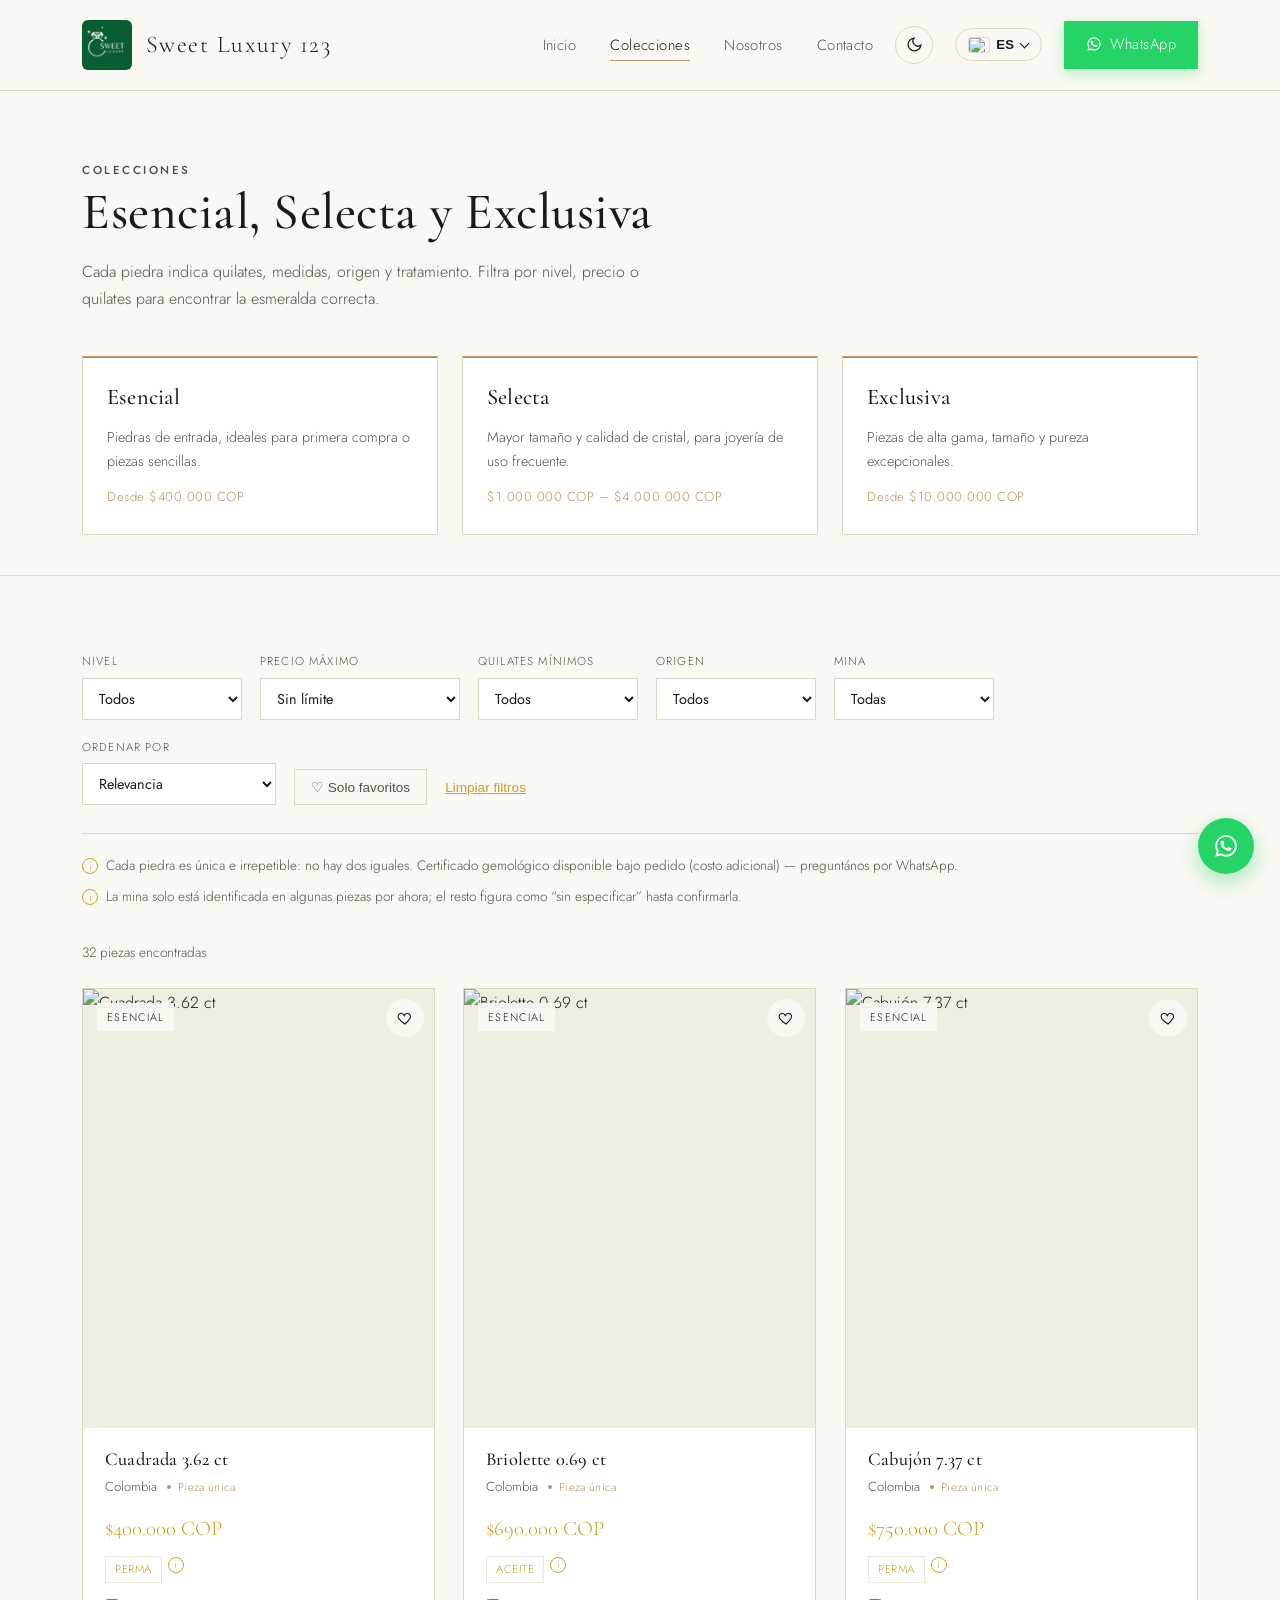
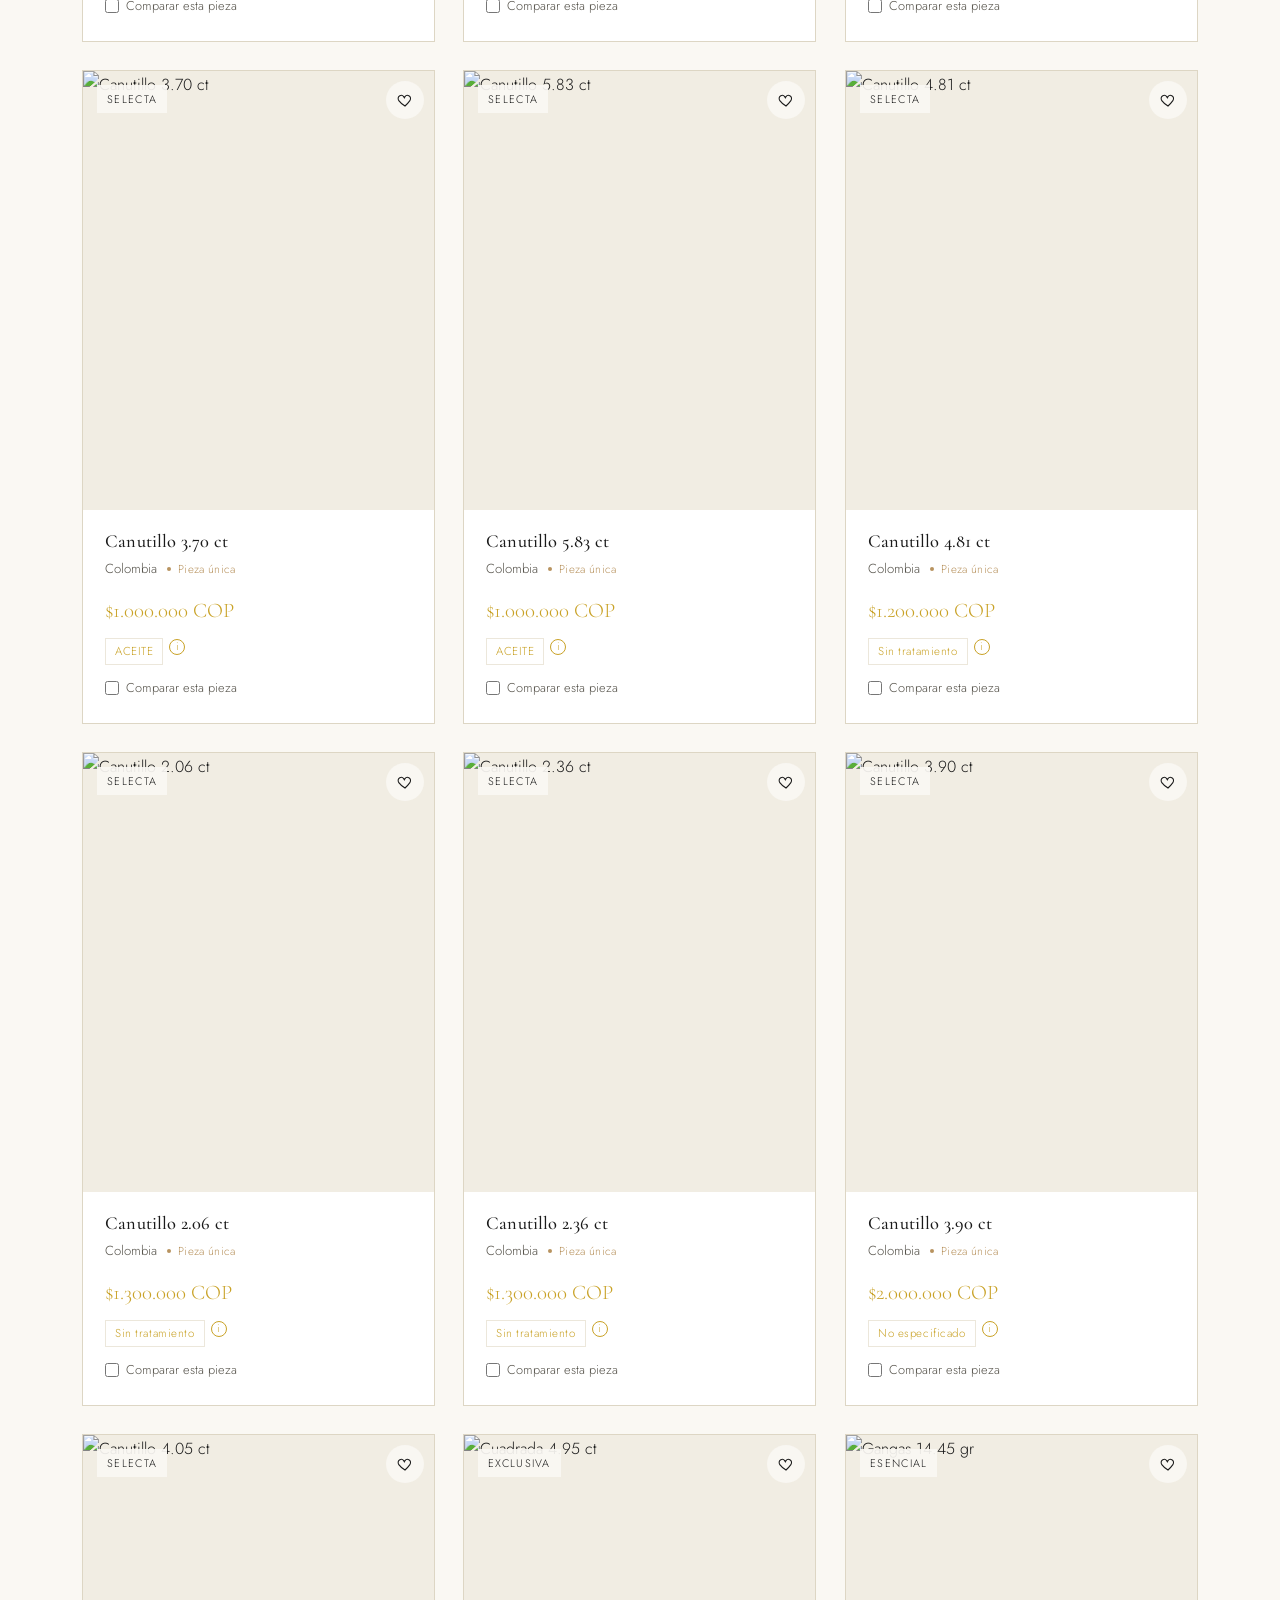
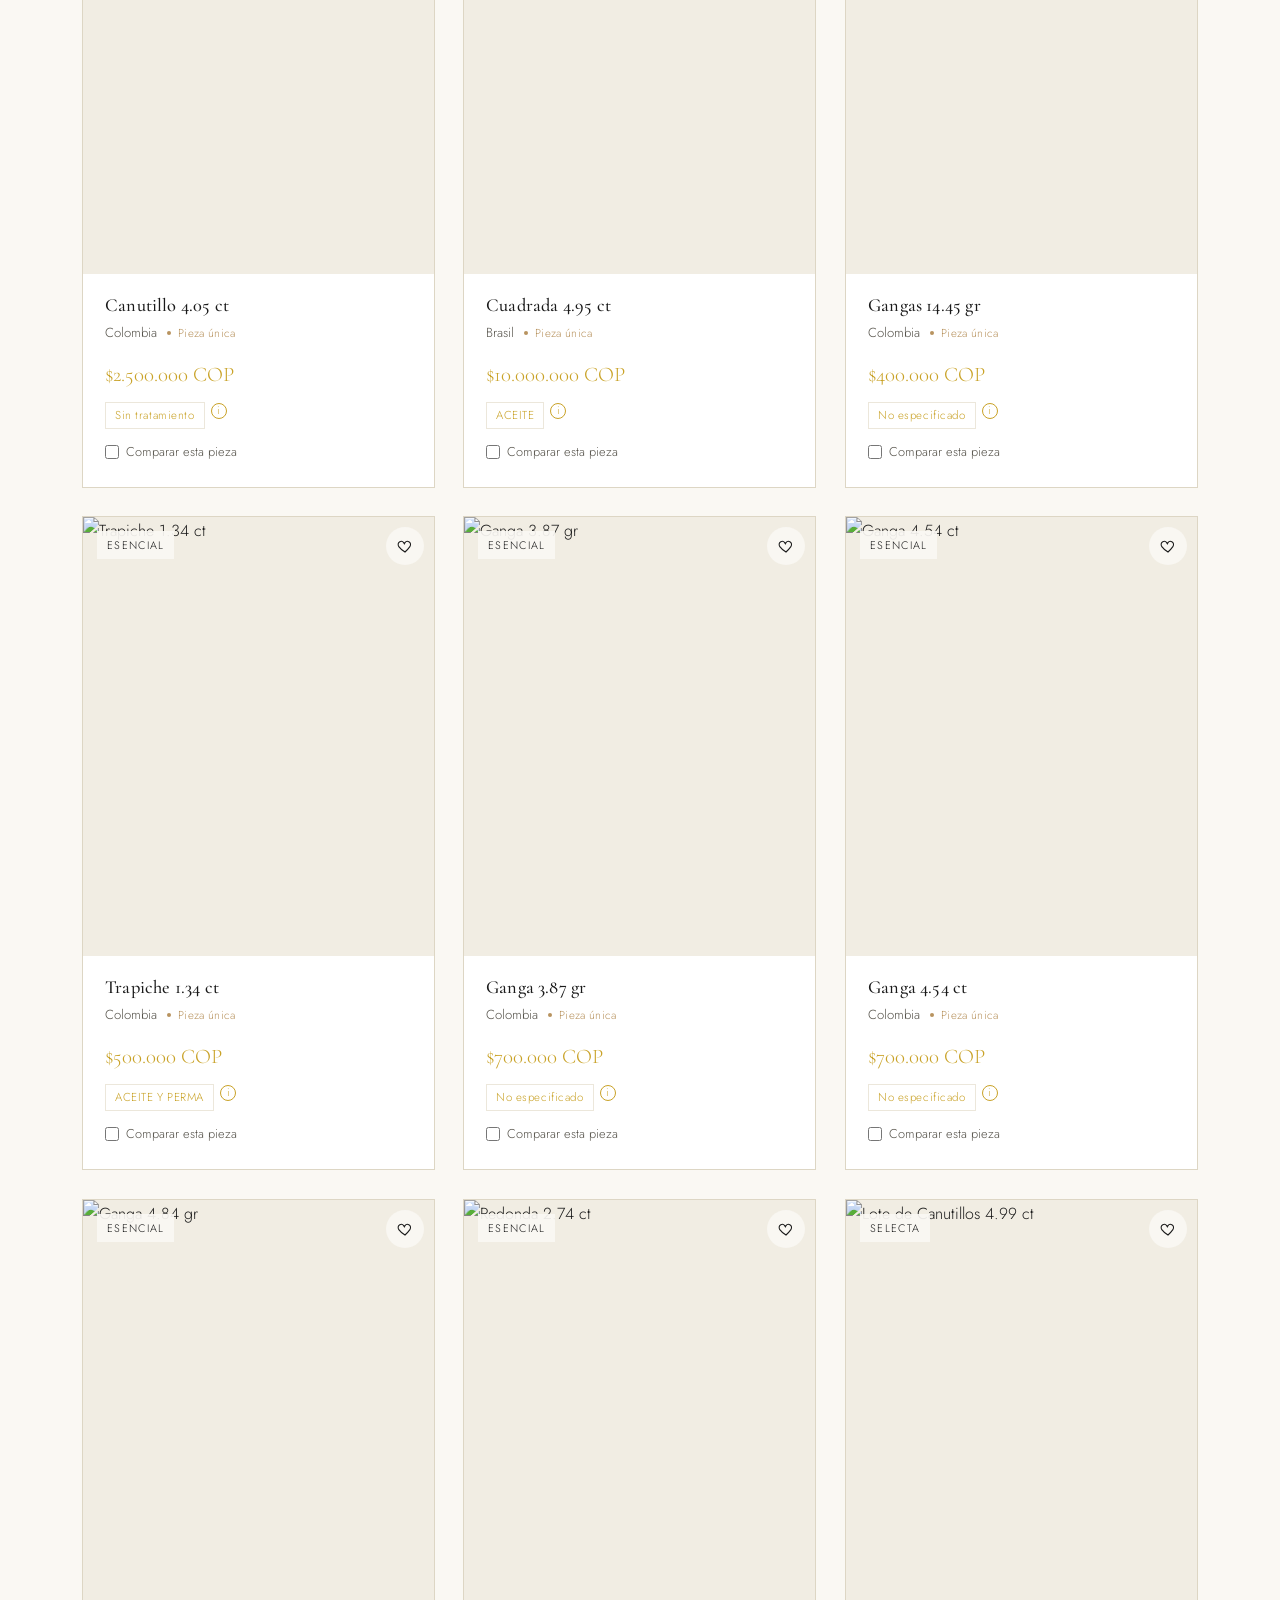
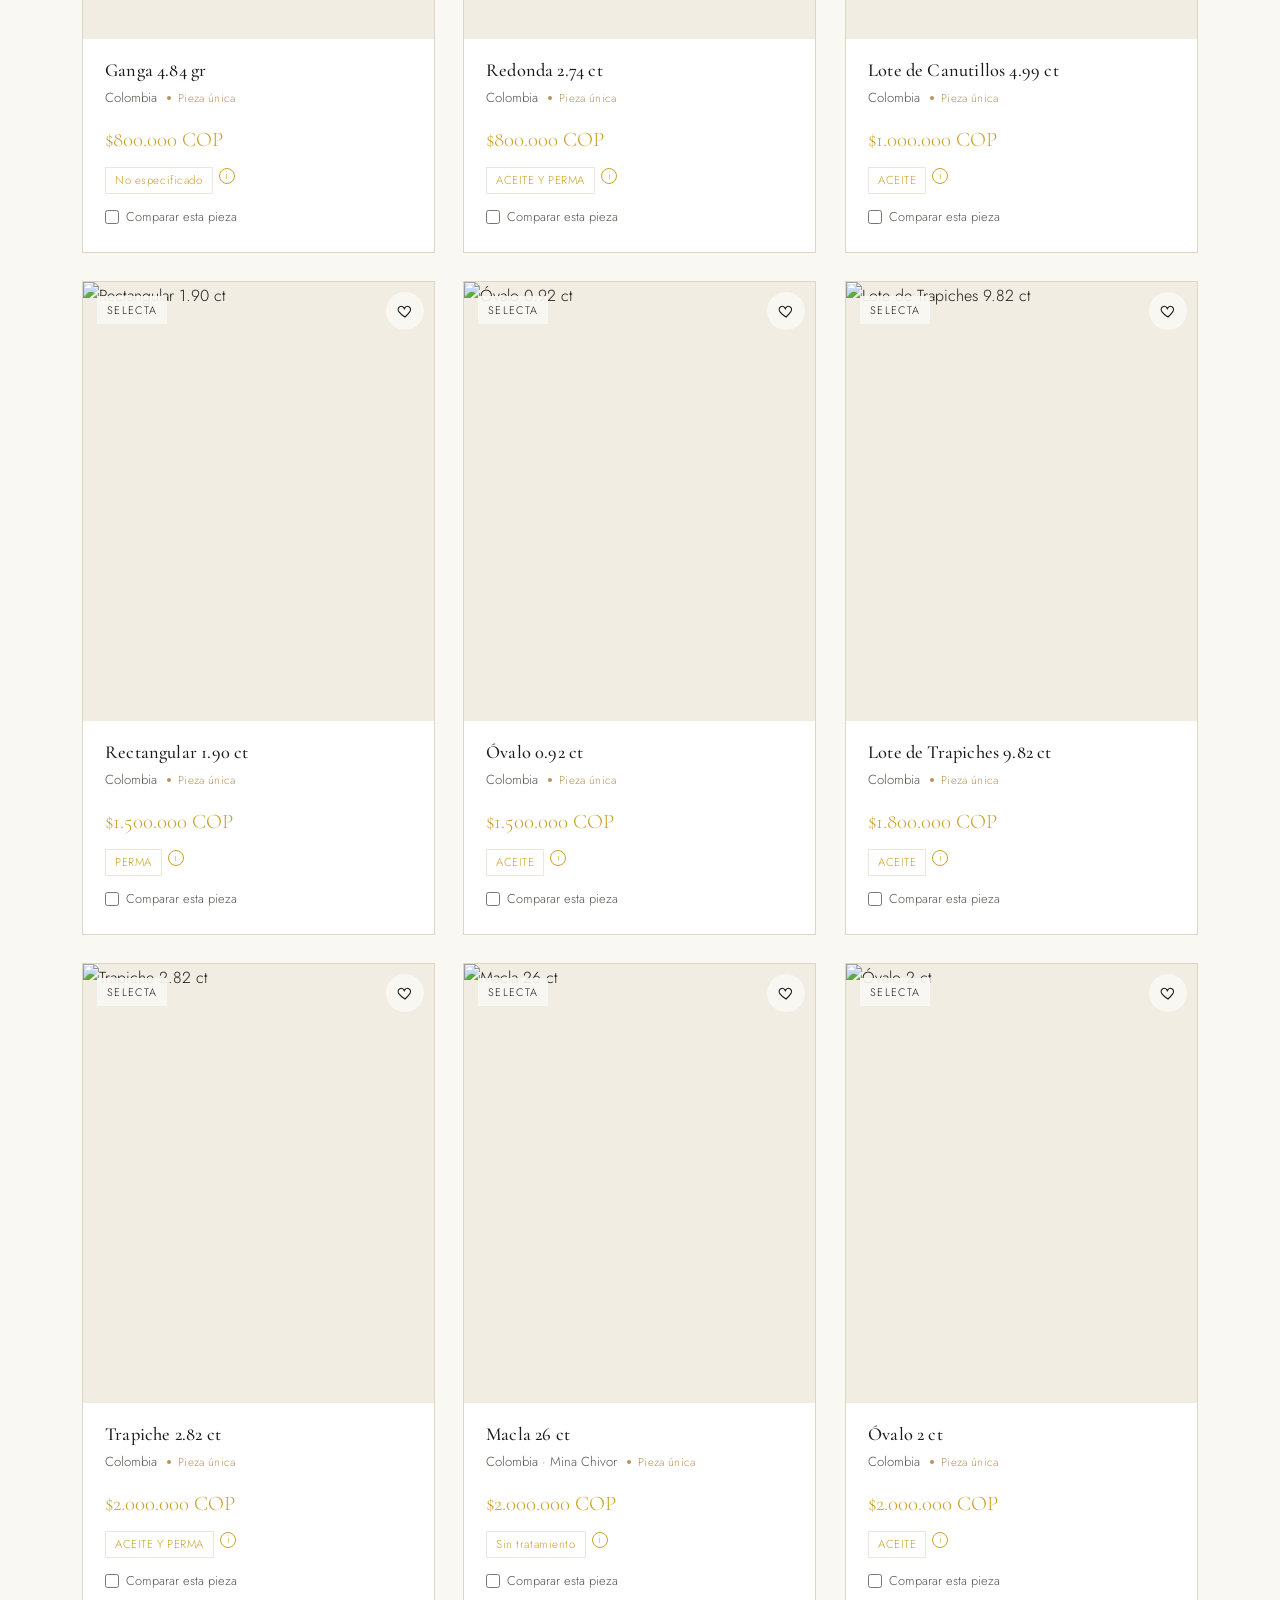
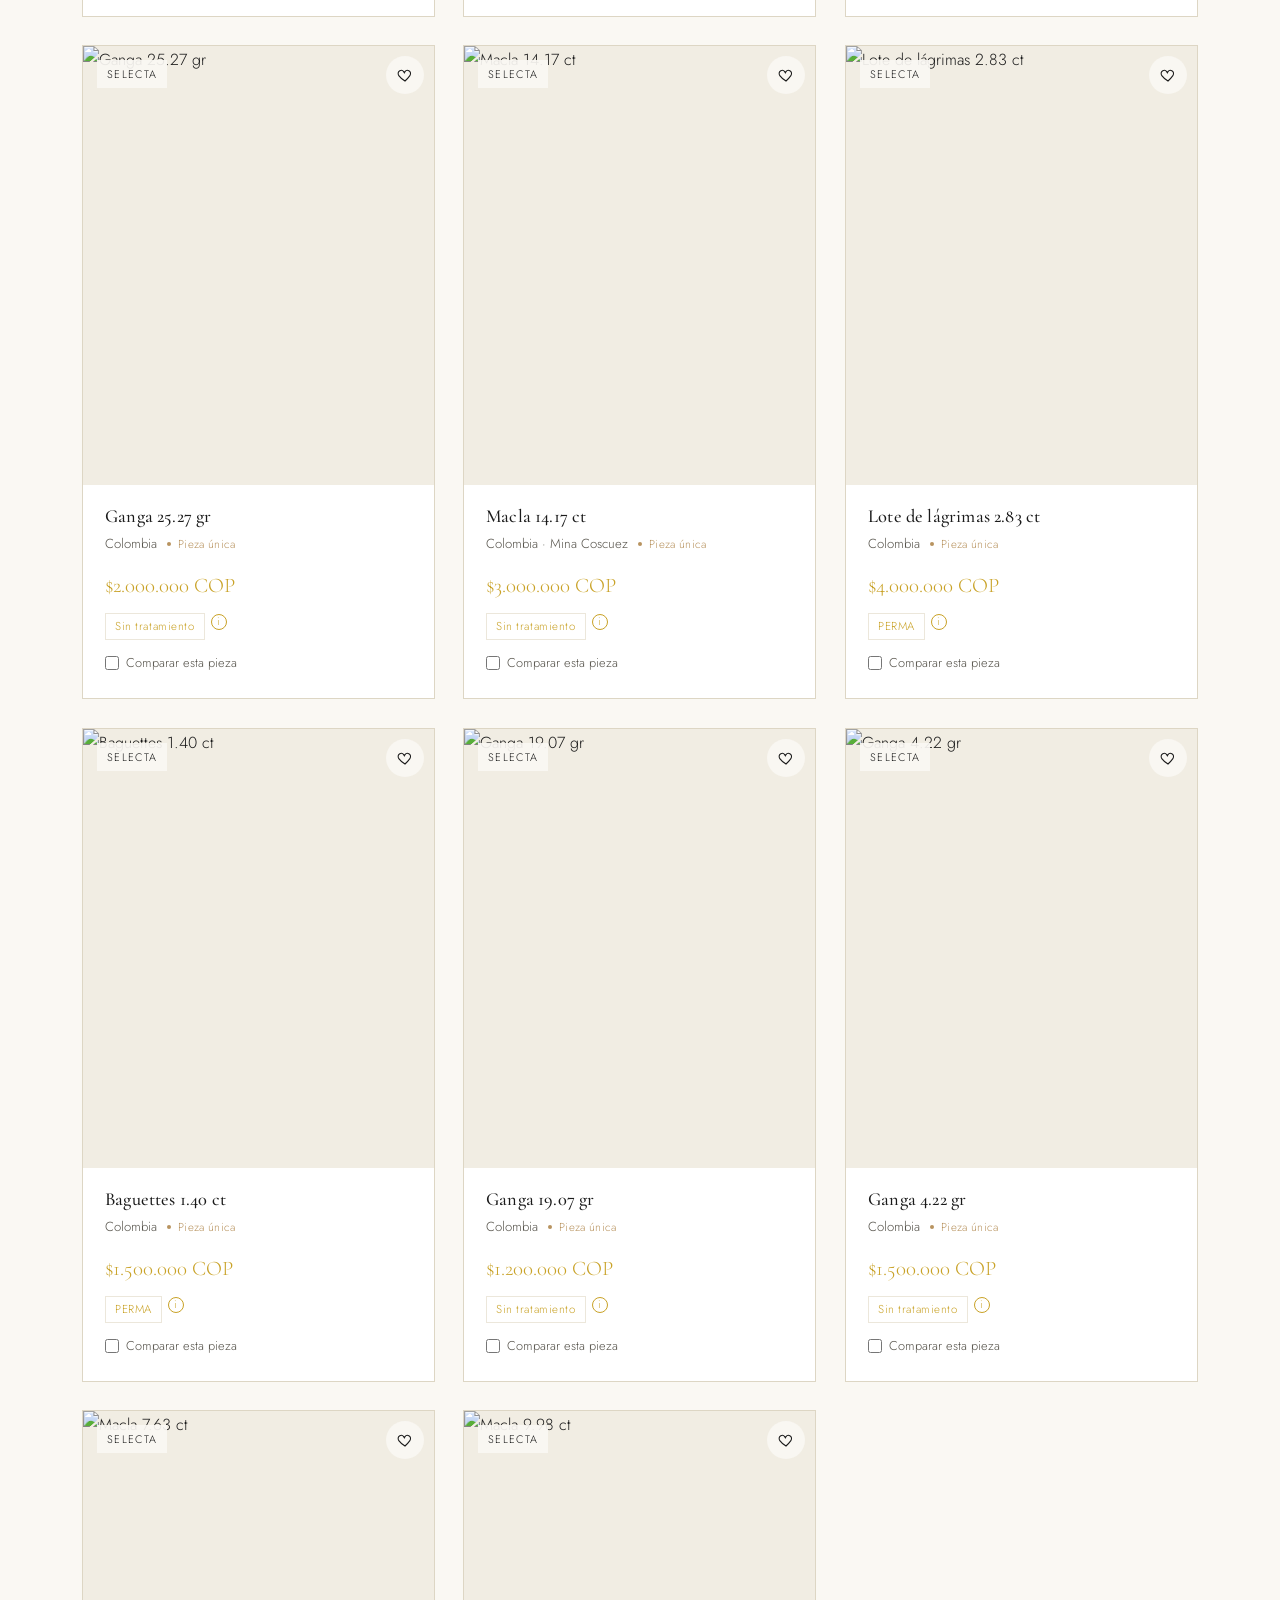
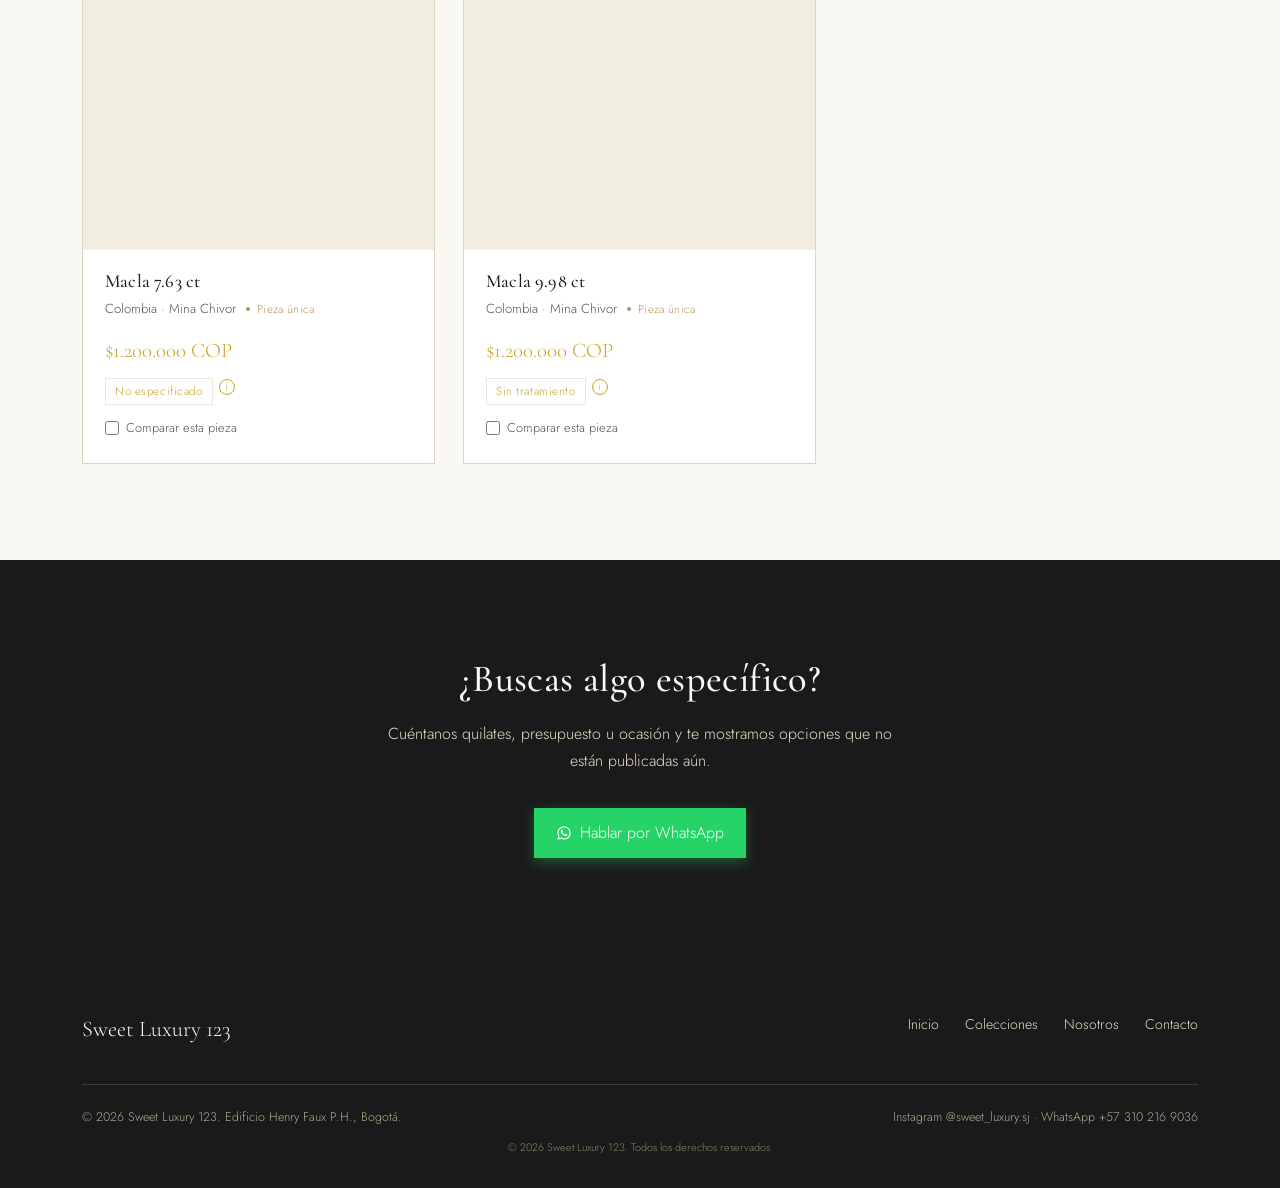
==== commit bcf07495: "Renombrar la marca a "Sweet Luxury 123" Actualiza el nombre visible en las 4 paginas (title, meta SE" ====
--- a/colecciones.html
+++ b/colecciones.html
@@ -1,751 +1,751 @@
-<!DOCTYPE html>
-<html lang="es">
-<head>
-<meta charset="UTF-8">
-<meta name="viewport" content="width=device-width, initial-scale=1.0">
-<title>Colecciones | Sweet Luxury</title>
-<meta name="description" content="Colecciones Esencial, Selecta y Exclusiva de esmeraldas colombianas. Filtra por nivel, precio, quilates y origen.">
-<link rel="canonical" href="https://www.sweetluxury.co/colecciones.html">
-<meta property="og:type" content="website">
-<meta property="og:site_name" content="Sweet Luxury">
-<meta property="og:locale" content="es_CO">
-<meta property="og:title" content="Colecciones | Sweet Luxury">
-<meta property="og:description" content="Colecciones Esencial, Selecta y Exclusiva de esmeraldas colombianas. Filtra por nivel, precio, quilates y origen.">
-<meta property="og:url" content="https://www.sweetluxury.co/colecciones.html">
-<meta property="og:image" content="https://www.sweetluxury.co/assets/img/logo.png">
-<meta name="twitter:card" content="summary">
-<meta name="twitter:title" content="Colecciones | Sweet Luxury">
-<meta name="twitter:description" content="Colecciones Esencial, Selecta y Exclusiva de esmeraldas colombianas. Filtra por nivel, precio, quilates y origen.">
-<meta name="twitter:image" content="https://www.sweetluxury.co/assets/img/logo.png">
-<script>
-(function(){
-  try{
-    if(localStorage.getItem('sl-theme') === 'dark'){
-      document.documentElement.setAttribute('data-theme','dark');
-    }
-  }catch(e){}
-})();
-</script>
-<link rel="icon" href="assets/img/logo.png" type="image/png">
-<link rel="stylesheet" href="assets/style.css">
-<script type="application/ld+json">
-{
-  "@context": "https://schema.org",
-  "@type": "JewelryStore",
-  "name": "Sweet Luxury",
-  "image": "https://www.sweetluxury.co/assets/img/logo.png",
-  "url": "https://www.sweetluxury.co/colecciones.html",
-  "telephone": "+573102169036",
-  "priceRange": "$400.000 - $10.000.000",
-  "address": {
-    "@type": "PostalAddress",
-    "streetAddress": "Edificio Henry Faux P.H.",
-    "addressLocality": "Bogotá",
-    "addressCountry": "CO"
-  },
-  "sameAs": ["https://instagram.com/sweet_luxury.sj"],
-  "openingHoursSpecification": {
-    "@type": "OpeningHoursSpecification",
-    "dayOfWeek": ["Monday","Tuesday","Wednesday","Thursday","Friday"],
-    "opens": "10:00",
-    "closes": "19:00"
-  }
-}
-</script>
-</head>
-<body data-page="colecciones">
-
-<div class="preloader" id="preloader" aria-hidden="true">
-  <img src="assets/img/logo.webp" alt="" class="preloader-logo">
-  <span class="preloader-name">Sweet Luxury</span>
-</div>
-
-<div class="scroll-progress"></div>
-
-<header class="site-header">
-  <div class="header-inner">
-    <a href="index.html" class="logo"><img src="assets/img/logo.webp" alt="Sweet Luxury" class="logo-img theme-logo-light"><img src="assets/img/logo-dark.webp" alt="Sweet Luxury" class="logo-img theme-logo-dark"><span class="logo-name">Sweet Luxury</span></a>
-    <nav class="main-nav">
-      <button class="nav-toggle" aria-label="Abrir menú" aria-expanded="false" aria-controls="main-nav-list" data-i18n-aria="nav_toggle_aria">&#9776;</button>
-      <ul id="main-nav-list">
-        <li><a href="index.html" data-i18n="nav_home">Inicio</a></li>
-        <li><a href="colecciones.html" class="active" data-i18n="nav_collections">Colecciones</a></li>
-        <li><a href="nosotros.html" data-i18n="nav_about">Nosotros</a></li>
-        <li><a href="contacto.html" data-i18n="nav_contact">Contacto</a></li>
-      </ul>
-      <button class="theme-toggle" id="theme-toggle" aria-label="Cambiar a modo oscuro" data-i18n-aria="theme_toggle_aria">
-        <svg class="icon-moon" viewBox="0 0 24 24"><path d="M21 12.79A9 9 0 1 1 11.21 3 7 7 0 0 0 21 12.79z"/></svg>
-        <svg class="icon-sun" viewBox="0 0 24 24"><circle cx="12" cy="12" r="5"/><line x1="12" y1="1" x2="12" y2="3"/><line x1="12" y1="21" x2="12" y2="23"/><line x1="4.22" y1="4.22" x2="5.64" y2="5.64"/><line x1="18.36" y1="18.36" x2="19.78" y2="19.78"/><line x1="1" y1="12" x2="3" y2="12"/><line x1="21" y1="12" x2="23" y2="12"/><line x1="4.22" y1="19.78" x2="5.64" y2="18.36"/><line x1="18.36" y1="5.64" x2="19.78" y2="4.22"/></svg>
-      </button>
-      <div class="lang-switcher" id="lang-switcher">
-        <button class="lang-btn" type="button" aria-haspopup="true" aria-expanded="false" aria-label="Cambiar idioma" data-i18n-aria="lang_switcher_aria">
-          <img class="lang-current-flag" src="https://flagcdn.com/w80/co.png" alt="Español" width="20" height="14">
-          <span class="lang-current-code">ES</span>
-          <span class="lang-caret"></span>
-        </button>
-        <div class="lang-menu" role="menu">
-          <button class="lang-option" type="button" data-lang="es" role="menuitem"><img class="flag" src="https://flagcdn.com/w80/co.png" alt="" width="22" height="16"> Español</button>
-          <button class="lang-option" type="button" data-lang="en" role="menuitem"><img class="flag" src="https://flagcdn.com/w80/us.png" alt="" width="22" height="16"> English</button>
-          <button class="lang-option" type="button" data-lang="fr" role="menuitem"><img class="flag" src="https://flagcdn.com/w80/fr.png" alt="" width="22" height="16"> Français</button>
-          <button class="lang-option" type="button" data-lang="pt" role="menuitem"><img class="flag" src="https://flagcdn.com/w80/br.png" alt="" width="22" height="16"> Português</button>
-        </div>
-      </div>
-      <a class="btn-whatsapp" href="https://wa.me/573102169036?text=Hola%20Sweet%20Luxury%2C%20quiero%20conocer%20m%C3%A1s%20sobre%20sus%20esmeraldas" target="_blank" rel="noopener">
-        <svg viewBox="0 0 24 24"><path d="M12.04 2C6.58 2 2.13 6.45 2.13 11.91c0 1.75.46 3.45 1.32 4.95L2 22l5.29-1.39a9.9 9.9 0 0 0 4.75 1.21h.01c5.46 0 9.9-4.45 9.9-9.91C21.96 6.45 17.5 2 12.04 2zm0 18.08h-.01a8.2 8.2 0 0 1-4.18-1.15l-.3-.18-3.14.82.84-3.06-.2-.31a8.2 8.2 0 0 1-1.26-4.38c0-4.55 3.7-8.25 8.26-8.25 2.2 0 4.27.86 5.83 2.42a8.18 8.18 0 0 1 2.41 5.84c0 4.55-3.71 8.25-8.25 8.25zm4.53-6.18c-.25-.12-1.47-.72-1.7-.81-.23-.08-.39-.12-.56.13-.17.25-.64.81-.78.97-.14.17-.29.19-.53.06-.25-.12-1.04-.38-1.99-1.22-.73-.66-1.23-1.46-1.37-1.71-.14-.25-.02-.38.11-.51.11-.11.25-.29.37-.43.12-.14.16-.25.25-.41.08-.17.04-.31-.02-.43-.06-.12-.56-1.36-.77-1.86-.2-.48-.41-.42-.56-.43-.14-.01-.31-.01-.48-.01-.17 0-.43.06-.66.31-.23.25-.86.85-.86 2.06 0 1.22.89 2.4 1.01 2.56.12.17 1.75 2.67 4.24 3.74.59.26 1.06.41 1.42.52.6.19 1.14.16 1.57.1.48-.07 1.47-.6 1.68-1.19.21-.58.21-1.08.14-1.19-.06-.1-.23-.16-.48-.28z"/></svg>
-        WhatsApp
-      </a>
-    </nav>
-  </div>
-</header>
-
-<section class="page-header">
-  <div class="container">
-    <span class="eyebrow" data-i18n="nav_collections">Colecciones</span>
-    <h1 style="font-size:clamp(2.2rem,4vw,3.2rem);" data-i18n="coll_h1">Esencial, Selecta y Exclusiva</h1>
-    <p data-i18n="coll_desc">Cada piedra indica quilates, medidas, origen y tratamiento. Filtra por nivel, precio o quilates para encontrar la esmeralda correcta.</p>
-
-    <div class="levels-strip">
-      <div class="level-card" data-reveal="up">
-        <h3 data-i18n-word="Esencial">Esencial</h3>
-        <p data-i18n="lvl1_p">Piedras de entrada, ideales para primera compra o piezas sencillas.</p>
-        <span class="range" data-price-from="400000">Desde $400.000 COP</span>
-      </div>
-      <div class="level-card" data-reveal="up">
-        <h3 data-i18n-word="Selecta">Selecta</h3>
-        <p data-i18n="lvl2_p">Mayor tamaño y calidad de cristal, para joyería de uso frecuente.</p>
-        <span class="range" data-price-range="1000000|4000000">$1.000.000 – $4.000.000 COP</span>
-      </div>
-      <div class="level-card" data-reveal="up">
-        <h3 data-i18n-word="Exclusiva">Exclusiva</h3>
-        <p data-i18n="lvl3_p">Piezas de alta gama, tamaño y pureza excepcionales.</p>
-        <span class="range" data-price-from="10000000">Desde $10.000.000 COP</span>
-      </div>
-    </div>
-  </div>
-</section>
-
-<section style="padding-top:48px;">
-  <div class="container">
-
-    <div class="filters-bar">
-      <div class="filter-group">
-        <label for="f-nivel" data-i18n="filter_level_label">Nivel</label>
-        <select id="f-nivel">
-          <option value="" data-i18n="filter_all_m">Todos</option>
-          <option value="Esencial" data-i18n-word="Esencial">Esencial</option>
-          <option value="Selecta" data-i18n-word="Selecta">Selecta</option>
-          <option value="Exclusiva" data-i18n-word="Exclusiva">Exclusiva</option>
-        </select>
-      </div>
-      <div class="filter-group">
-        <label for="f-precio" data-i18n="filter_price_label">Precio máximo</label>
-        <select id="f-precio">
-          <option value="" data-i18n="filter_price_none">Sin límite</option>
-          <option value="800000" data-price-upto="800000">Hasta $800.000 COP</option>
-          <option value="1500000" data-price-upto="1500000">Hasta $1.500.000 COP</option>
-          <option value="3000000" data-price-upto="3000000">Hasta $3.000.000 COP</option>
-          <option value="12000000" data-price-upto="12000000">Hasta $12.000.000 COP</option>
-        </select>
-      </div>
-      <div class="filter-group">
-        <label for="f-ct" data-i18n="filter_ct_label">Quilates mínimos</label>
-        <select id="f-ct">
-          <option value="" data-i18n="filter_all_m">Todos</option>
-          <option value="1">1+ ct</option>
-          <option value="2">2+ ct</option>
-          <option value="4">4+ ct</option>
-          <option value="6">6+ ct</option>
-        </select>
-      </div>
-      <div class="filter-group">
-        <label for="f-origen" data-i18n="filter_origin_label">Origen</label>
-        <select id="f-origen">
-          <option value="" data-i18n="filter_all_m">Todos</option>
-          <option value="Colombia">Colombia</option>
-          <option value="Brasil" data-i18n-word="Brasil">Brasil</option>
-        </select>
-      </div>
-      <div class="filter-group" id="f-mina-group" style="display:none;">
-        <label for="f-mina" data-i18n="filter_mine_label">Mina</label>
-        <select id="f-mina">
-          <option value="" data-i18n="filter_all_f">Todas</option>
-        </select>
-      </div>
-      <div class="filter-group">
-        <label for="f-orden" data-i18n="filter_sort_label">Ordenar por</label>
-        <select id="f-orden">
-          <option value="" data-i18n="filter_sort_relevance">Relevancia</option>
-          <option value="precio-asc" data-i18n="filter_sort_price_asc">Precio: menor a mayor</option>
-          <option value="precio-desc" data-i18n="filter_sort_price_desc">Precio: mayor a menor</option>
-          <option value="ct-asc" data-i18n="filter_sort_ct_asc">Quilates: menor a mayor</option>
-          <option value="ct-desc" data-i18n="filter_sort_ct_desc">Quilates: mayor a menor</option>
-        </select>
-      </div>
-      <button class="filter-fav-toggle" id="f-fav-toggle">&#9825; <span data-i18n="filter_fav_toggle">Solo favoritos</span></button>
-      <a class="btn-whatsapp fav-whatsapp-btn" id="fav-whatsapp-btn" href="#" target="_blank" rel="noopener" style="display:none;">
-        <svg viewBox="0 0 24 24"><path d="M12.04 2C6.58 2 2.13 6.45 2.13 11.91c0 1.75.46 3.45 1.32 4.95L2 22l5.29-1.39a9.9 9.9 0 0 0 4.75 1.21h.01c5.46 0 9.9-4.45 9.9-9.91C21.96 6.45 17.5 2 12.04 2zm0 18.08h-.01a8.2 8.2 0 0 1-4.18-1.15l-.3-.18-3.14.82.84-3.06-.2-.31a8.2 8.2 0 0 1-1.26-4.38c0-4.55 3.7-8.25 8.26-8.25 2.2 0 4.27.86 5.83 2.42a8.18 8.18 0 0 1 2.41 5.84c0 4.55-3.71 8.25-8.25 8.25zm4.53-6.18c-.25-.12-1.47-.72-1.7-.81-.23-.08-.39-.12-.56.13-.17.25-.64.81-.78.97-.14.17-.29.19-.53.06-.25-.12-1.04-.38-1.99-1.22-.73-.66-1.23-1.46-1.37-1.71-.14-.25-.02-.38.11-.51.11-.11.25-.29.37-.43.12-.14.16-.25.25-.41.08-.17.04-.31-.02-.43-.06-.12-.56-1.36-.77-1.86-.2-.48-.41-.42-.56-.43-.14-.01-.31-.01-.48-.01-.17 0-.43.06-.66.31-.23.25-.86.85-.86 2.06 0 1.22.89 2.4 1.01 2.56.12.17 1.75 2.67 4.24 3.74.59.26 1.06.41 1.42.52.6.19 1.14.16 1.57.1.48-.07 1.47-.6 1.68-1.19.21-.58.21-1.08.14-1.19-.06-.1-.23-.16-.48-.28z"/></svg>
-        <span id="fav-whatsapp-count" data-i18n="fav_whatsapp_label">Enviar favoritos</span>
-      </a>
-      <button class="filter-reset" id="f-reset" data-i18n="filter_reset">Limpiar filtros</button>
-    </div>
-
-    <p class="catalog-note"><span class="info-dot">i</span> <span data-i18n="note1">Cada piedra es única e irrepetible: no hay dos iguales. Certificado gemológico disponible bajo pedido (costo adicional) — pregúntanos por WhatsApp.</span></p>
-    <p class="catalog-note"><span class="info-dot">i</span> <span data-i18n="note2">La mina solo está identificada en algunas piezas por ahora; el resto figura como "sin especificar" hasta confirmarla.</span></p>
-
-    <p class="results-count" id="results-count"></p>
-
-    <div class="showcase-grid" id="grid"></div>
-    <div class="empty-state" id="empty" style="display:none;" data-i18n="empty_state">No hay piezas que coincidan con estos filtros. Escríbenos por WhatsApp y buscamos la piedra ideal para ti.</div>
-
-  </div>
-</section>
-
-<section class="bg-deep">
-  <div class="container final-cta">
-    <h2 data-i18n="coll_final_title">¿Buscas algo específico?</h2>
-    <p data-i18n="coll_final_desc">Cuéntanos quilates, presupuesto u ocasión y te mostramos opciones que no están publicadas aún.</p>
-    <a class="btn-whatsapp" href="https://wa.me/573102169036?text=Hola%20Sweet%20Luxury%2C%20estoy%20buscando%20una%20esmeralda%20espec%C3%ADfica" target="_blank" rel="noopener">
-      <svg viewBox="0 0 24 24"><path d="M12.04 2C6.58 2 2.13 6.45 2.13 11.91c0 1.75.46 3.45 1.32 4.95L2 22l5.29-1.39a9.9 9.9 0 0 0 4.75 1.21h.01c5.46 0 9.9-4.45 9.9-9.91C21.96 6.45 17.5 2 12.04 2zm0 18.08h-.01a8.2 8.2 0 0 1-4.18-1.15l-.3-.18-3.14.82.84-3.06-.2-.31a8.2 8.2 0 0 1-1.26-4.38c0-4.55 3.7-8.25 8.26-8.25 2.2 0 4.27.86 5.83 2.42a8.18 8.18 0 0 1 2.41 5.84c0 4.55-3.71 8.25-8.25 8.25zm4.53-6.18c-.25-.12-1.47-.72-1.7-.81-.23-.08-.39-.12-.56.13-.17.25-.64.81-.78.97-.14.17-.29.19-.53.06-.25-.12-1.04-.38-1.99-1.22-.73-.66-1.23-1.46-1.37-1.71-.14-.25-.02-.38.11-.51.11-.11.25-.29.37-.43.12-.14.16-.25.25-.41.08-.17.04-.31-.02-.43-.06-.12-.56-1.36-.77-1.86-.2-.48-.41-.42-.56-.43-.14-.01-.31-.01-.48-.01-.17 0-.43.06-.66.31-.23.25-.86.85-.86 2.06 0 1.22.89 2.4 1.01 2.56.12.17 1.75 2.67 4.24 3.74.59.26 1.06.41 1.42.52.6.19 1.14.16 1.57.1.48-.07 1.47-.6 1.68-1.19.21-.58.21-1.08.14-1.19-.06-.1-.23-.16-.48-.28z"/></svg>
-      <span data-i18n="cta_whatsapp_talk">Hablar por WhatsApp</span>
-    </a>
-  </div>
-</section>
-
-<footer class="site-footer">
-  <div class="container">
-    <div class="footer-inner">
-      <div class="footer-brand">Sweet Luxury</div>
-      <nav class="footer-nav">
-        <ul>
-          <li><a href="index.html" data-i18n="nav_home">Inicio</a></li>
-          <li><a href="colecciones.html" data-i18n="nav_collections">Colecciones</a></li>
-          <li><a href="nosotros.html" data-i18n="nav_about">Nosotros</a></li>
-          <li><a href="contacto.html" data-i18n="nav_contact">Contacto</a></li>
-        </ul>
-      </nav>
-    </div>
-    <div class="footer-bottom">
-      <span>© 2026 Sweet Luxury. Edificio Henry Faux P.H., Bogotá.</span>
-      <span>Instagram @sweet_luxury.sj · WhatsApp +57 310 216 9036</span>
-    </div>
-    <div class="footer-legal" data-i18n="footer_legal">© 2026 Sweet Luxury. Todos los derechos reservados.</div>
-  </div>
-</footer>
-
-<a class="floating-whatsapp" href="https://wa.me/573102169036?text=Hola%20Sweet%20Luxury%2C%20quiero%20conocer%20m%C3%A1s%20sobre%20sus%20esmeraldas" target="_blank" rel="noopener" aria-label="WhatsApp">
-  <svg viewBox="0 0 24 24"><path d="M12.04 2C6.58 2 2.13 6.45 2.13 11.91c0 1.75.46 3.45 1.32 4.95L2 22l5.29-1.39a9.9 9.9 0 0 0 4.75 1.21h.01c5.46 0 9.9-4.45 9.9-9.91C21.96 6.45 17.5 2 12.04 2zm0 18.08h-.01a8.2 8.2 0 0 1-4.18-1.15l-.3-.18-3.14.82.84-3.06-.2-.31a8.2 8.2 0 0 1-1.26-4.38c0-4.55 3.7-8.25 8.26-8.25 2.2 0 4.27.86 5.83 2.42a8.18 8.18 0 0 1 2.41 5.84c0 4.55-3.71 8.25-8.25 8.25zm4.53-6.18c-.25-.12-1.47-.72-1.7-.81-.23-.08-.39-.12-.56.13-.17.25-.64.81-.78.97-.14.17-.29.19-.53.06-.25-.12-1.04-.38-1.99-1.22-.73-.66-1.23-1.46-1.37-1.71-.14-.25-.02-.38.11-.51.11-.11.25-.29.37-.43.12-.14.16-.25.25-.41.08-.17.04-.31-.02-.43-.06-.12-.56-1.36-.77-1.86-.2-.48-.41-.42-.56-.43-.14-.01-.31-.01-.48-.01-.17 0-.43.06-.66.31-.23.25-.86.85-.86 2.06 0 1.22.89 2.4 1.01 2.56.12.17 1.75 2.67 4.24 3.74.59.26 1.06.41 1.42.52.6.19 1.14.16 1.57.1.48-.07 1.47-.6 1.68-1.19.21-.58.21-1.08.14-1.19-.06-.1-.23-.16-.48-.28z"/></svg>
-</a>
-
-<div class="modal-overlay" id="piece-modal">
-  <div class="modal-box">
-    <button class="modal-close" id="modal-close" aria-label="Cerrar" data-i18n-aria="modal_close_aria">&times;</button>
-    <div class="modal-media">
-      <img id="modal-img" src="" alt="" loading="lazy">
-    </div>
-    <div class="modal-info">
-      <span class="piece-level" id="modal-level"></span>
-      <h3 id="modal-name"></h3>
-      <dl>
-        <div><dt data-i18n="modal_label_ct">Quilates</dt><dd id="modal-ct"></dd></div>
-        <div><dt data-i18n="modal_label_origin">Origen</dt><dd id="modal-origen"></dd></div>
-        <div id="modal-mina-row"><dt data-i18n="modal_label_mine">Mina</dt><dd id="modal-mina"></dd></div>
-        <div><dt data-i18n="modal_label_treatment">Tratamiento</dt><dd id="modal-tratamiento"></dd></div>
-      </dl>
-      <span class="price" id="modal-price"></span>
-      <a class="btn-whatsapp" id="modal-whatsapp" href="#" target="_blank" rel="noopener">
-        <svg viewBox="0 0 24 24"><path d="M12.04 2C6.58 2 2.13 6.45 2.13 11.91c0 1.75.46 3.45 1.32 4.95L2 22l5.29-1.39a9.9 9.9 0 0 0 4.75 1.21h.01c5.46 0 9.9-4.45 9.9-9.91C21.96 6.45 17.5 2 12.04 2zm0 18.08h-.01a8.2 8.2 0 0 1-4.18-1.15l-.3-.18-3.14.82.84-3.06-.2-.31a8.2 8.2 0 0 1-1.26-4.38c0-4.55 3.7-8.25 8.26-8.25 2.2 0 4.27.86 5.83 2.42a8.18 8.18 0 0 1 2.41 5.84c0 4.55-3.71 8.25-8.25 8.25zm4.53-6.18c-.25-.12-1.47-.72-1.7-.81-.23-.08-.39-.12-.56.13-.17.25-.64.81-.78.97-.14.17-.29.19-.53.06-.25-.12-1.04-.38-1.99-1.22-.73-.66-1.23-1.46-1.37-1.71-.14-.25-.02-.38.11-.51.11-.11.25-.29.37-.43.12-.14.16-.25.25-.41.08-.17.04-.31-.02-.43-.06-.12-.56-1.36-.77-1.86-.2-.48-.41-.42-.56-.43-.14-.01-.31-.01-.48-.01-.17 0-.43.06-.66.31-.23.25-.86.85-.86 2.06 0 1.22.89 2.4 1.01 2.56.12.17 1.75 2.67 4.24 3.74.59.26 1.06.41 1.42.52.6.19 1.14.16 1.57.1.48-.07 1.47-.6 1.68-1.19.21-.58.21-1.08.14-1.19-.06-.1-.23-.16-.48-.28z"/></svg>
-        <span data-i18n="modal_whatsapp_cta">Preguntar por esta pieza</span>
-      </a>
-    </div>
-  </div>
-</div>
-
-<div class="compare-bar" id="compare-bar">
-  <div class="compare-thumbs" id="compare-thumbs"></div>
-  <span class="compare-count" id="compare-count"></span>
-  <div class="compare-actions">
-    <button class="compare-clear" id="compare-clear" data-i18n="compare_clear">Vaciar</button>
-    <button class="compare-go" id="compare-go" data-i18n="compare_go">Comparar</button>
-  </div>
-</div>
-
-<div class="modal-overlay" id="compare-modal">
-  <div class="modal-box compare-modal-box">
-    <button class="modal-close" id="compare-modal-close" aria-label="Cerrar" data-i18n-aria="modal_close_aria">&times;</button>
-    <div id="compare-table-wrap"></div>
-  </div>
-</div>
-
-<script>
-/* Datos reales tomados del catálogo Sweet Luxury (catalogo.treinta.co).
-   Nota: la mina específica (Muzo, Chivor, Coscuez, Pita) no está registrada
-   por pieza en el catálogo actual — sólo el país de origen. Cuando se tenga
-   ese dato por piedra, agregar el campo "mina" a cada objeto de abajo. */
-
-const PIECES = [
-  { id: "cuadrada-362", nombre: "Cuadrada 3.62 ct", ct: 3.62, precio: 400000, nivel: "Esencial", origen: "Colombia", mina: "no especificada", tratamiento: "perma",
-    img: "https://imgproxy.treinta.co/sig/size:900:::/quality:85/plain/https%3A%2F%2Fcdn.treinta.co%2Fnew-products%2Fproducts%2F78e96f64-42a3-51fd-8411-9360020530a8%2Fc036dcdd-5d70-5f34-accb-c8ea475ba1a8.jpg" },
-  { id: "briolette-069", nombre: "Briolette 0.69 ct", ct: 0.69, precio: 690000, nivel: "Esencial", origen: "Colombia", mina: "no especificada", tratamiento: "aceite",
-    img: "https://imgproxy.treinta.co/sig/size:900:::/quality:85/plain/https%3A%2F%2Fcdn.treinta.co%2Fnew-products%2Fproducts%2F78e96f64-42a3-51fd-8411-9360020530a8%2F01ed0b76-068b-5ba2-aef3-47e300bb1059.jpg" },
-  { id: "cabujon-737", nombre: "Cabujón 7.37 ct", ct: 7.37, precio: 750000, nivel: "Esencial", origen: "Colombia", mina: "no especificada", tratamiento: "perma",
-    img: "https://imgproxy.treinta.co/sig/size:900:::/quality:85/plain/https%3A%2F%2Fcdn.treinta.co%2Fnew-products%2Fproducts%2F78e96f64-42a3-51fd-8411-9360020530a8%2Fa30512b5-c3b2-5295-b4a8-6d4a7dbf2023.jpg" },
-  { id: "canutillo-370", nombre: "Canutillo 3.70 ct", ct: 3.70, precio: 1000000, nivel: "Selecta", origen: "Colombia", mina: "no especificada", tratamiento: "aceite",
-    img: "https://imgproxy.treinta.co/sig/size:900:::/quality:85/plain/https%3A%2F%2Fcdn.treinta.co%2Fnew-products%2Fproducts%2F78e96f64-42a3-51fd-8411-9360020530a8%2F1428f119-75bb-581e-a9f2-4130a74997f9.jpg" },
-  { id: "canutillo-583", nombre: "Canutillo 5.83 ct", ct: 5.83, precio: 1000000, nivel: "Selecta", origen: "Colombia", mina: "no especificada", tratamiento: "aceite",
-    img: "https://imgproxy.treinta.co/sig/size:900:::/quality:85/plain/https%3A%2F%2Fcdn.treinta.co%2Fnew-products%2Fproducts%2F78e96f64-42a3-51fd-8411-9360020530a8%2F0af951a0-f2e3-5ceb-a8bc-d66a5846b5f5.jpg" },
-  { id: "canutillo-481", nombre: "Canutillo 4.81 ct", ct: 4.81, precio: 1200000, nivel: "Selecta", origen: "Colombia", mina: "no especificada", tratamiento: "sin tratamiento",
-    img: "https://imgproxy.treinta.co/sig/size:900:::/quality:85/plain/https%3A%2F%2Fcdn.treinta.co%2Fnew-products%2Fproducts%2F78e96f64-42a3-51fd-8411-9360020530a8%2F52e1e48d-e502-5bb4-8176-79074cb08f28.jpg" },
-  { id: "canutillo-206", nombre: "Canutillo 2.06 ct", ct: 2.06, precio: 1300000, nivel: "Selecta", origen: "Colombia", mina: "no especificada", tratamiento: "sin tratamiento",
-    img: "https://imgproxy.treinta.co/sig/size:900:::/quality:85/plain/https%3A%2F%2Fcdn.treinta.co%2Fnew-products%2Fproducts%2F78e96f64-42a3-51fd-8411-9360020530a8%2Fd7cf9f16-8a14-5edc-9200-6df53647c4ab.jpg" },
-  { id: "canutillo-236", nombre: "Canutillo 2.36 ct", ct: 2.36, precio: 1300000, nivel: "Selecta", origen: "Colombia", mina: "no especificada", tratamiento: "sin tratamiento",
-    img: "https://imgproxy.treinta.co/sig/size:900:::/quality:85/plain/https%3A%2F%2Fcdn.treinta.co%2Fnew-products%2Fproducts%2F78e96f64-42a3-51fd-8411-9360020530a8%2Fa2e9b017-5a91-53e3-9850-f008f2954c74.jpg" },
-  { id: "canutillo-390", nombre: "Canutillo 3.90 ct", ct: 3.90, precio: 2000000, nivel: "Selecta", origen: "Colombia", mina: "no especificada", tratamiento: "no especificado",
-    img: "https://imgproxy.treinta.co/sig/size:900:::/quality:85/plain/https%3A%2F%2Fcdn.treinta.co%2Fnew-products%2Fproducts%2F78e96f64-42a3-51fd-8411-9360020530a8%2Ff7b0df8a-9e85-5d7f-adeb-2c58fcd7d5ad.jpg" },
-  { id: "canutillo-405", nombre: "Canutillo 4.05 ct", ct: 4.05, precio: 2500000, nivel: "Selecta", origen: "Colombia", mina: "no especificada", tratamiento: "sin tratamiento",
-    img: "https://imgproxy.treinta.co/sig/size:900:::/quality:85/plain/https%3A%2F%2Fcdn.treinta.co%2Fnew-products%2Fproducts%2F78e96f64-42a3-51fd-8411-9360020530a8%2Fa9d32096-ae54-50ff-999b-22d757b36d0a.jpg" },
-  { id: "cuadrada-495", nombre: "Cuadrada 4.95 ct", ct: 4.95, precio: 10000000, nivel: "Exclusiva", origen: "Brasil", mina: "no especificada", tratamiento: "aceite",
-    img: "https://imgproxy.treinta.co/sig/size:900:::/quality:85/plain/https%3A%2F%2Fcdn.treinta.co%2Fnew-products%2Fproducts%2F78e96f64-42a3-51fd-8411-9360020530a8%2F63348b97-dca3-590e-845c-0096eaf96b5b.jpg" },
-  { id: "gangas-1445", nombre: "Gangas 14.45 gr", ct: 14.45, precio: 400000, nivel: "Esencial", origen: "Colombia", mina: "no especificada", tratamiento: "no especificado",
-    img: "https://imgproxy.treinta.co/sig/size:900:::/quality:85/plain/https%3A%2F%2Fcdn.treinta.co%2Fnew-products%2Fproducts%2F78e96f64-42a3-51fd-8411-9360020530a8%2Fe4bc1f10-d99d-5fbd-83cc-784171ba6989.jpg" },
-  { id: "trapiche-134", nombre: "Trapiche 1.34 ct", ct: 1.34, precio: 500000, nivel: "Esencial", origen: "Colombia", mina: "no especificada", tratamiento: "aceite y perma",
-    img: "https://imgproxy.treinta.co/sig/size:900:::/quality:85/plain/https%3A%2F%2Fcdn.treinta.co%2Fnew-products%2Fproducts%2F78e96f64-42a3-51fd-8411-9360020530a8%2Fef559f9a-a603-5a86-8232-d276d7e14d88.jpg" },
-  { id: "ganga-387", nombre: "Ganga 3.87 gr", ct: 3.87, precio: 700000, nivel: "Esencial", origen: "Colombia", mina: "no especificada", tratamiento: "no especificado",
-    img: "https://imgproxy.treinta.co/sig/size:900:::/quality:85/plain/https%3A%2F%2Fcdn.treinta.co%2Fnew-products%2Fproducts%2F78e96f64-42a3-51fd-8411-9360020530a8%2Fb8e647ec-e4d5-5999-8922-ca505df95ea2.jpg" },
-  { id: "ganga-454", nombre: "Ganga 4.54 ct", ct: 4.54, precio: 700000, nivel: "Esencial", origen: "Colombia", mina: "no especificada", tratamiento: "no especificado",
-    img: "https://imgproxy.treinta.co/sig/size:900:::/quality:85/plain/https%3A%2F%2Fcdn.treinta.co%2Fnew-products%2Fproducts%2F78e96f64-42a3-51fd-8411-9360020530a8%2F9501482a-f21e-511e-88b1-0f2a93bf7994.jpg" },
-  { id: "ganga-484", nombre: "Ganga 4.84 gr", ct: 4.84, precio: 800000, nivel: "Esencial", origen: "Colombia", mina: "no especificada", tratamiento: "no especificado",
-    img: "https://imgproxy.treinta.co/sig/size:900:::/quality:85/plain/https%3A%2F%2Fcdn.treinta.co%2Fnew-products%2Fproducts%2F78e96f64-42a3-51fd-8411-9360020530a8%2F370ef428-e5b3-5138-bc4e-24bb1c8a3133.jpg" },
-  { id: "redonda-274", nombre: "Redonda 2.74 ct", ct: 2.74, precio: 800000, nivel: "Esencial", origen: "Colombia", mina: "no especificada", tratamiento: "aceite y perma",
-    img: "https://imgproxy.treinta.co/sig/size:900:::/quality:85/plain/https%3A%2F%2Fcdn.treinta.co%2Fnew-products%2Fproducts%2F78e96f64-42a3-51fd-8411-9360020530a8%2F33c153a7-6b7e-5d32-89f7-37466a82c2dc.jpg" },
-  { id: "lote-canutillos-499", nombre: "Lote de Canutillos 4.99 ct", ct: 4.99, precio: 1000000, nivel: "Selecta", origen: "Colombia", mina: "no especificada", tratamiento: "aceite",
-    img: "https://imgproxy.treinta.co/sig/size:900:::/quality:85/plain/https%3A%2F%2Fcdn.treinta.co%2Fnew-products%2Fproducts%2F78e96f64-42a3-51fd-8411-9360020530a8%2F2212162b-49c4-51f8-9bb5-fe13218ad4db.jpg" },
-  { id: "rectangular-190", nombre: "Rectangular 1.90 ct", ct: 1.90, precio: 1500000, nivel: "Selecta", origen: "Colombia", mina: "no especificada", tratamiento: "perma",
-    img: "https://imgproxy.treinta.co/sig/size:900:::/quality:85/plain/https%3A%2F%2Fcdn.treinta.co%2Fnew-products%2Fproducts%2F78e96f64-42a3-51fd-8411-9360020530a8%2F38457f15-874b-5e1a-8596-6f613fed273e.jpg" },
-  { id: "ovalo-092", nombre: "Óvalo 0.92 ct", ct: 0.92, precio: 1500000, nivel: "Selecta", origen: "Colombia", mina: "no especificada", tratamiento: "aceite",
-    img: "https://imgproxy.treinta.co/sig/size:900:::/quality:85/plain/https%3A%2F%2Fcdn.treinta.co%2Fnew-products%2Fproducts%2F78e96f64-42a3-51fd-8411-9360020530a8%2Fb6b2050a-6197-5469-8d6e-abe2a59400f5.jpg" },
-  { id: "lote-trapiches-982", nombre: "Lote de Trapiches 9.82 ct", ct: 9.82, precio: 1800000, nivel: "Selecta", origen: "Colombia", mina: "no especificada", tratamiento: "aceite",
-    img: "https://imgproxy.treinta.co/sig/size:900:::/quality:85/plain/https%3A%2F%2Fcdn.treinta.co%2Fnew-products%2Fproducts%2F78e96f64-42a3-51fd-8411-9360020530a8%2F0abb4e6a-024e-557e-8d13-7ea6a15e1ece.jpg" },
-  { id: "trapiche-282", nombre: "Trapiche 2.82 ct", ct: 2.82, precio: 2000000, nivel: "Selecta", origen: "Colombia", mina: "no especificada", tratamiento: "aceite y perma",
-    img: "https://imgproxy.treinta.co/sig/size:900:::/quality:85/plain/https%3A%2F%2Fcdn.treinta.co%2Fnew-products%2Fproducts%2F78e96f64-42a3-51fd-8411-9360020530a8%2F39f800b5-3ed8-5ef5-bf85-c2ecfdce3e6c.jpg" },
-  { id: "macla-26", nombre: "Macla 26 ct", ct: 26, precio: 2000000, nivel: "Selecta", origen: "Colombia", mina: "Chivor", tratamiento: "sin tratamiento",
-    img: "https://imgproxy.treinta.co/sig/size:900:::/quality:85/plain/https%3A%2F%2Fcdn.treinta.co%2Fnew-products%2Fproducts%2F78e96f64-42a3-51fd-8411-9360020530a8%2F3d1643c7-2e68-5fb8-997d-434f50486dbd.jpg" },
-  { id: "ovalo-2", nombre: "Óvalo 2 ct", ct: 2, precio: 2000000, nivel: "Selecta", origen: "Colombia", mina: "no especificada", tratamiento: "aceite",
-    img: "https://imgproxy.treinta.co/sig/size:900:::/quality:85/plain/https%3A%2F%2Fcdn.treinta.co%2Fnew-products%2Fproducts%2F78e96f64-42a3-51fd-8411-9360020530a8%2Fb988a1bb-bc8a-5380-a91b-d3c001cb1b2e.jpg" },
-  { id: "ganga-2527", nombre: "Ganga 25.27 gr", ct: 25.27, precio: 2000000, nivel: "Selecta", origen: "Colombia", mina: "no especificada", tratamiento: "sin tratamiento",
-    img: "https://imgproxy.treinta.co/sig/size:900:::/quality:85/plain/https%3A%2F%2Fcdn.treinta.co%2Fnew-products%2Fproducts%2F78e96f64-42a3-51fd-8411-9360020530a8%2Fd765ab7b-31c2-5b8a-8347-2d5b927b0c59.jpg" },
-  { id: "macla-1417", nombre: "Macla 14.17 ct", ct: 14.17, precio: 3000000, nivel: "Selecta", origen: "Colombia", mina: "Coscuez", tratamiento: "sin tratamiento",
-    img: "https://imgproxy.treinta.co/sig/size:900:::/quality:85/plain/https%3A%2F%2Fcdn.treinta.co%2Fnew-products%2Fproducts%2F78e96f64-42a3-51fd-8411-9360020530a8%2F285aba6a-1614-546a-b571-9e707dc16271.jpg" },
-  { id: "lote-lagrimas-283", nombre: "Lote de lágrimas 2.83 ct", ct: 2.83, precio: 4000000, nivel: "Selecta", origen: "Colombia", mina: "no especificada", tratamiento: "perma",
-    img: "https://imgproxy.treinta.co/sig/size:900:::/quality:85/plain/https%3A%2F%2Fcdn.treinta.co%2Fnew-products%2Fproducts%2F78e96f64-42a3-51fd-8411-9360020530a8%2F009fc4cd-cefc-5e98-8d94-0ae3e187ce56.jpg" },
-  { id: "baguettes-140", nombre: "Baguettes 1.40 ct", ct: 1.40, precio: 1500000, nivel: "Selecta", origen: "Colombia", mina: "no especificada", tratamiento: "perma",
-    img: "https://imgproxy.treinta.co/sig/size:900:::/quality:85/plain/https%3A%2F%2Fcdn.treinta.co%2Fnew-products%2Fproducts%2F78e96f64-42a3-51fd-8411-9360020530a8%2Fbc628f50-0e93-59a5-8923-533c483d44b8.jpg" },
-  { id: "ganga-1907", nombre: "Ganga 19.07 gr", ct: 19.07, precio: 1200000, nivel: "Selecta", origen: "Colombia", mina: "no especificada", tratamiento: "sin tratamiento",
-    img: "https://imgproxy.treinta.co/sig/size:900:::/quality:85/plain/https%3A%2F%2Fcdn.treinta.co%2Fnew-products%2Fproducts%2F78e96f64-42a3-51fd-8411-9360020530a8%2Fdc44d9cb-18f1-5f3a-ab21-b1b6d8cce41c.jpg" },
-  { id: "ganga-422", nombre: "Ganga 4.22 gr", ct: 4.22, precio: 1500000, nivel: "Selecta", origen: "Colombia", mina: "no especificada", tratamiento: "sin tratamiento",
-    img: "https://imgproxy.treinta.co/sig/size:900:::/quality:85/plain/https%3A%2F%2Fcdn.treinta.co%2Fnew-products%2Fproducts%2F78e96f64-42a3-51fd-8411-9360020530a8%2Fd3175887-3c77-5708-ad69-0bd0157a84a1.jpg" },
-  { id: "macla-763", nombre: "Macla 7.63 ct", ct: 7.63, precio: 1200000, nivel: "Selecta", origen: "Colombia", mina: "Chivor", tratamiento: "no especificado",
-    img: "https://imgproxy.treinta.co/sig/size:900:::/quality:85/plain/https%3A%2F%2Fcdn.treinta.co%2Fnew-products%2Fproducts%2F78e96f64-42a3-51fd-8411-9360020530a8%2Fc08b64e0-5951-5f53-9a72-6981121268ab.jpg" },
-  { id: "macla-998", nombre: "Macla 9.98 ct", ct: 9.98, precio: 1200000, nivel: "Selecta", origen: "Colombia", mina: "Chivor", tratamiento: "sin tratamiento",
-    img: "https://imgproxy.treinta.co/sig/size:900:::/quality:85/plain/https%3A%2F%2Fcdn.treinta.co%2Fnew-products%2Fproducts%2F78e96f64-42a3-51fd-8411-9360020530a8%2F5c78691c-f3ed-5db9-8d1a-9091731502fc.jpg" }
-];
-
-(function injectProductJsonLd(){
-  const data = {
-    "@context": "https://schema.org",
-    "@type": "ItemList",
-    "itemListElement": PIECES.map(function(p, i){
-      return {
-        "@type": "ListItem",
-        "position": i + 1,
-        "item": {
-          "@type": "Product",
-          "name": p.nombre,
-          "image": p.img,
-          "url": "https://www.sweetluxury.co/colecciones.html?pieza=" + p.id,
-          "category": p.nivel,
-          "offers": {
-            "@type": "Offer",
-            "price": p.precio,
-            "priceCurrency": "COP",
-            "availability": "https://schema.org/InStock"
-          }
-        }
-      };
-    })
-  };
-  const script = document.createElement('script');
-  script.type = 'application/ld+json';
-  script.textContent = JSON.stringify(data);
-  document.head.appendChild(script);
-})();
-
-function formatCOP(n){
-  return window.SLI18N ? window.SLI18N.formatPrice(n) : ("$" + n.toLocaleString("es-CO") + " COP");
-}
-
-function formatTratamiento(t){
-  return window.SLI18N ? window.SLI18N.translateTreatmentLabel(t) : t;
-}
-
-function treatmentInfo(t){
-  return window.SLI18N ? window.SLI18N.translateTreatmentInfo(t) : '';
-}
-
-function tr(word){
-  return window.SLI18N ? window.SLI18N.translateWord(word) : word;
-}
-
-function trPiece(nombre){
-  return window.SLI18N ? window.SLI18N.translatePieceName(nombre) : nombre;
-}
-
-function t(key){
-  return window.SLI18N ? window.SLI18N.t(key) : key;
-}
-
-let FAVORITES = [];
-try{ FAVORITES = JSON.parse(localStorage.getItem('sl-favoritos') || '[]'); }catch(e){ FAVORITES = []; }
-let COMPARE = [];
-let favOnly = false;
-
-const HEART_SVG = '<svg viewBox="0 0 24 24"><path d="M12 21s-6.7-4.35-9.3-8.1C1 10.5 1.4 7 4.2 5.6 6.4 4.5 8.8 5.2 10 7c.4.6.7 1.2 1 1.8.3-.6.6-1.2 1-1.8 1.2-1.8 3.6-2.5 5.8-1.4C20.6 7 21 10.5 19.3 12.9 16.7 16.65 12 21 12 21z"/></svg>';
-
-function saveFavorites(){
-  try{ localStorage.setItem('sl-favoritos', JSON.stringify(FAVORITES)); }catch(e){}
-}
-
-function updateFavWhatsappBtn(){
-  const btn = document.getElementById('fav-whatsapp-btn');
-  if(!btn) return;
-  if(FAVORITES.length === 0){
-    btn.style.display = 'none';
-    return;
-  }
-  const favPieces = FAVORITES.map(id => PIECES.find(p => p.id === id)).filter(Boolean);
-  const lines = favPieces.map(p => '- ' + trPiece(p.nombre) + ' · ' + formatCOP(p.precio));
-  const msg = t('fav_whatsapp_msg_intro') + '\n' + lines.join('\n');
-  btn.href = 'https://wa.me/573102169036?text=' + encodeURIComponent(msg);
-  btn.style.display = 'inline-flex';
-  document.getElementById('fav-whatsapp-count').textContent = t('fav_whatsapp_label') + ' (' + FAVORITES.length + ')';
-}
-
-function toggleFavorite(id){
-  const idx = FAVORITES.indexOf(id);
-  if(idx > -1) FAVORITES.splice(idx, 1); else FAVORITES.push(id);
-  saveFavorites();
-  updateFavWhatsappBtn();
-  if(favOnly){
-    // La pieza debe desaparecer de la vista filtrada: sí requiere reconstruir la grilla.
-    render();
-    return;
-  }
-  // Fuera del filtro "solo favoritos": solo actualizamos el corazón de esta tarjeta,
-  // sin reconstruir toda la grilla (evita que todas las piezas se vuelvan a animar).
-  document.querySelectorAll('[data-fav="' + id + '"]').forEach(btn => {
-    btn.classList.toggle('active', FAVORITES.includes(id));
-  });
-}
-
-function toggleCompare(id, checked){
-  if(checked){
-    if(COMPARE.length >= 3){
-      alert(t('compare_alert_max3'));
-      render();
-      return;
-    }
-    COMPARE.push(id);
-  } else {
-    COMPARE = COMPARE.filter(x => x !== id);
-  }
-  updateCompareBar();
-}
-
-function updateCompareBar(){
-  const bar = document.getElementById('compare-bar');
-  const thumbs = document.getElementById('compare-thumbs');
-  const count = document.getElementById('compare-count');
-  const fw = document.querySelector('.floating-whatsapp');
-  if(COMPARE.length === 0){
-    bar.classList.remove('open');
-    if(fw) fw.classList.remove('lifted');
-    return;
-  }
-  bar.classList.add('open');
-  if(fw) fw.classList.add('lifted');
-  thumbs.innerHTML = COMPARE.map(id => {
-    const p = PIECES.find(x => x.id === id);
-    return `<img src="${p.img}" alt="${trPiece(p.nombre)}">`;
-  }).join('');
-  count.textContent = COMPARE.length + ' ' + (COMPARE.length === 1 ? t('label_piece_selected_singular') : t('label_piece_selected_plural'));
-}
-
-function openCompareModal(){
-  if(COMPARE.length < 2){
-    alert(t('compare_alert_min2'));
-    return;
-  }
-  const pieces = COMPARE.map(id => PIECES.find(p => p.id === id));
-  const wrap = document.getElementById('compare-table-wrap');
-  wrap.innerHTML = `
-    <div class="section-head" style="margin-bottom:28px;">
-      <span class="eyebrow">${t('compare_eyebrow')}</span>
-      <h2>${pieces.length} ${t('compare_modal_title_suffix')}</h2>
-    </div>
-    <table class="compare-table">
-      <tr><th></th>${pieces.map(p => `<td><img src="${p.img}" alt="${trPiece(p.nombre)}"><div class="compare-name">${trPiece(p.nombre)}</div></td>`).join('')}</tr>
-      <tr><th>${t('filter_level_label')}</th>${pieces.map(p => `<td>${tr(p.nivel)}</td>`).join('')}</tr>
-      <tr><th>${t('modal_label_ct')}</th>${pieces.map(p => `<td>${p.ct} ct</td>`).join('')}</tr>
-      <tr><th>${t('modal_label_origin')}</th>${pieces.map(p => `<td>${tr(p.origen)}</td>`).join('')}</tr>
-      ${pieces.some(p => p.mina && p.mina !== 'no especificada') ? `<tr><th>${t('modal_label_mine')}</th>${pieces.map(p => `<td>${p.mina && p.mina !== 'no especificada' ? p.mina : '—'}</td>`).join('')}</tr>` : ''}
-      <tr><th>${t('modal_label_treatment')}</th>${pieces.map(p => `<td>${formatTratamiento(p.tratamiento)}</td>`).join('')}</tr>
-      <tr><th>${t('label_price')}</th>${pieces.map(p => `<td class="price">${formatCOP(p.precio)}</td>`).join('')}</tr>
-      <tr><th></th>${pieces.map(p => `<td><a class="btn-whatsapp" href="https://wa.me/573102169036?text=${encodeURIComponent(t('piece_whatsapp_msg_intro') + ' ' + trPiece(p.nombre) + ' · ' + formatCOP(p.precio))}" target="_blank" rel="noopener">${t('compare_ask')}</a></td>`).join('')}</tr>
-    </table>
-  `;
-  document.getElementById('compare-modal').classList.add('open');
-  document.body.style.overflow = 'hidden';
-}
-
-function closeCompareModal(){
-  document.getElementById('compare-modal').classList.remove('open');
-  document.body.style.overflow = '';
-}
-
-function render(){
-  const nivel = document.getElementById('f-nivel').value;
-  const precioMax = document.getElementById('f-precio').value;
-  const ctMin = document.getElementById('f-ct').value;
-  const origen = document.getElementById('f-origen').value;
-  const mina = document.getElementById('f-mina').value;
-  const orden = document.getElementById('f-orden').value;
-
-  let filtered = PIECES.filter(p => {
-    if(nivel && p.nivel !== nivel) return false;
-    if(precioMax && p.precio > Number(precioMax)) return false;
-    if(ctMin && p.ct < Number(ctMin)) return false;
-    if(origen && p.origen !== origen) return false;
-    if(mina && p.mina !== mina) return false;
-    if(favOnly && !FAVORITES.includes(p.id)) return false;
-    return true;
-  });
-
-  if(orden === 'precio-asc') filtered = filtered.slice().sort((a,b) => a.precio - b.precio);
-  else if(orden === 'precio-desc') filtered = filtered.slice().sort((a,b) => b.precio - a.precio);
-  else if(orden === 'ct-asc') filtered = filtered.slice().sort((a,b) => a.ct - b.ct);
-  else if(orden === 'ct-desc') filtered = filtered.slice().sort((a,b) => b.ct - a.ct);
-
-  const grid = document.getElementById('grid');
-  const empty = document.getElementById('empty');
-  const count = document.getElementById('results-count');
-
-  count.textContent = filtered.length + ' ' + (filtered.length === 1 ? t('label_piece_found_singular') : t('label_piece_found_plural'));
-
-  if(filtered.length === 0){
-    grid.style.display = "none";
-    empty.style.display = "block";
-    return;
-  }
-  grid.style.display = "grid";
-  empty.style.display = "none";
-
-  grid.innerHTML = filtered.map(p => `
-    <div class="piece-card" data-id="${p.id}" data-reveal="up">
-      <div class="piece-media" data-reveal="shine">
-        <span class="piece-level">${tr(p.nivel)}</span>
-        <button class="piece-fav-btn${FAVORITES.includes(p.id) ? ' active' : ''}" data-fav="${p.id}" data-no-open aria-label="${t('fav_aria')}">${HEART_SVG}</button>
-        <img src="${p.img}" alt="${trPiece(p.nombre)}" loading="lazy">
-      </div>
-      <div class="piece-body">
-        <h3>${trPiece(p.nombre)}</h3>
-        <div class="piece-origin-row">
-          <span class="piece-origin">${tr(p.origen)}${p.mina !== 'no especificada' ? ' · ' + t('modal_label_mine') + ' ' + p.mina : ''}</span>
-          <span class="piece-unique">${t('m_unique')}</span>
-        </div>
-        <div class="piece-meta">
-          <span class="price">${formatCOP(p.precio)}</span>
-        </div>
-        <div class="tooltip-wrap" data-no-open>
-          <span class="treatment-tag">${formatTratamiento(p.tratamiento)}</span>
-          <span class="info-dot">i</span>
-          <span class="tooltip-text">${treatmentInfo(p.tratamiento)}</span>
-        </div>
-        <label class="piece-compare-wrap" data-no-open>
-          <input type="checkbox" data-compare="${p.id}"${COMPARE.includes(p.id) ? ' checked' : ''}> ${t('piece_compare_label')}
-        </label>
-      </div>
-    </div>
-  `).join('');
-
-  if(window.SLAnim){ window.SLAnim.applyStagger(grid, '.piece-card', 55, 12); window.SLAnim.observeReveals(grid); }
-
-  grid.querySelectorAll('.piece-card').forEach(card => {
-    card.addEventListener('click', function(e){
-      if(e.target.closest('[data-no-open]')) return;
-      const piece = PIECES.find(p => p.id === card.dataset.id);
-      if(piece) openModal(piece);
-    });
-  });
-
-  grid.querySelectorAll('[data-fav]').forEach(btn => {
-    btn.addEventListener('click', function(e){
-      e.stopPropagation();
-      toggleFavorite(this.dataset.fav);
-    });
-  });
-
-  grid.querySelectorAll('[data-compare]').forEach(chk => {
-    chk.addEventListener('click', function(e){ e.stopPropagation(); });
-    chk.addEventListener('change', function(e){
-      toggleCompare(this.dataset.compare, this.checked);
-    });
-  });
-}
-
-function openModal(p){
-  const modal = document.getElementById('piece-modal');
-  document.getElementById('modal-img').src = p.img;
-  document.getElementById('modal-img').alt = trPiece(p.nombre);
-  document.getElementById('modal-level').textContent = tr(p.nivel);
-  document.getElementById('modal-name').textContent = trPiece(p.nombre);
-  document.getElementById('modal-ct').textContent = p.ct + ' ct';
-  document.getElementById('modal-origen').textContent = tr(p.origen);
-  const minaRow = document.getElementById('modal-mina-row');
-  if(p.mina && p.mina !== 'no especificada'){
-    document.getElementById('modal-mina').textContent = p.mina;
-    minaRow.style.display = '';
-  } else {
-    minaRow.style.display = 'none';
-  }
-  document.getElementById('modal-tratamiento').textContent = formatTratamiento(p.tratamiento);
-  document.getElementById('modal-price').textContent = formatCOP(p.precio);
-  modal.dataset.pieceId = p.id;
-  const msg = encodeURIComponent(`${t('piece_whatsapp_msg_intro')} ${trPiece(p.nombre)} · ${formatCOP(p.precio)}`);
-  document.getElementById('modal-whatsapp').href = `https://wa.me/573102169036?text=${msg}`;
-  modal.classList.add('open');
-  document.body.style.overflow = 'hidden';
-}
-
-function closeModal(){
-  document.getElementById('piece-modal').classList.remove('open');
-  document.body.style.overflow = '';
-}
-
-function updateFavToggleLabel(){
-  const favBtn = document.getElementById('f-fav-toggle');
-  if(!favBtn) return;
-  favBtn.innerHTML = (favOnly ? '&#9829; ' : '&#9825; ') + '<span data-i18n="filter_fav_toggle">' + t('filter_fav_toggle') + '</span>';
-}
-
-function populateMinaFilter(){
-  const minas = Array.from(new Set(PIECES.filter(p => p.mina && p.mina !== 'no especificada').map(p => p.mina))).sort();
-  const group = document.getElementById('f-mina-group');
-  const select = document.getElementById('f-mina');
-  if(minas.length === 0){
-    group.style.display = 'none';
-    return;
-  }
-  minas.forEach(m => {
-    const opt = document.createElement('option');
-    opt.value = m;
-    opt.textContent = m;
-    select.appendChild(opt);
-  });
-  group.style.display = '';
-}
-
-document.addEventListener('DOMContentLoaded', function(){
-  populateMinaFilter();
-  ['f-nivel','f-precio','f-ct','f-origen','f-mina','f-orden'].forEach(id => {
-    document.getElementById(id).addEventListener('change', render);
-  });
-  document.getElementById('f-reset').addEventListener('click', function(){
-    ['f-nivel','f-precio','f-ct','f-origen','f-mina','f-orden'].forEach(id => { document.getElementById(id).value = ""; });
-    favOnly = false;
-    updateFavToggleLabel();
-    render();
-  });
-
-  document.getElementById('f-fav-toggle').addEventListener('click', function(){
-    favOnly = !favOnly;
-    this.classList.toggle('active', favOnly);
-    updateFavToggleLabel();
-    render();
-  });
-
-  document.getElementById('compare-go').addEventListener('click', openCompareModal);
-  document.getElementById('compare-clear').addEventListener('click', function(){
-    COMPARE = [];
-    updateCompareBar();
-    render();
-  });
-  document.getElementById('compare-modal-close').addEventListener('click', closeCompareModal);
-  document.getElementById('compare-modal').addEventListener('click', function(e){
-    if(e.target === this) closeCompareModal();
-  });
-  var toggle = document.querySelector('.nav-toggle');
-  var menu = document.querySelector('.main-nav ul');
-  if(toggle && menu){ toggle.addEventListener('click', function(){ var isOpen = menu.classList.toggle('open'); toggle.setAttribute('aria-expanded', isOpen ? 'true' : 'false'); }); }
-
-  var themeToggle = document.getElementById('theme-toggle');
-  function syncThemeToggleAria(){
-    if(!themeToggle) return;
-    var isDark = document.documentElement.getAttribute('data-theme') === 'dark';
-    var key = isDark ? 'theme_toggle_aria_light' : 'theme_toggle_aria';
-    themeToggle.setAttribute('data-i18n-aria', key);
-    themeToggle.setAttribute('aria-label', window.SLI18N ? window.SLI18N.t(key) : (isDark ? 'Cambiar a modo claro' : 'Cambiar a modo oscuro'));
-  }
-  if(themeToggle){
-    syncThemeToggleAria();
-    themeToggle.addEventListener('click', function(){
-      var isDark = document.documentElement.getAttribute('data-theme') === 'dark';
-      if(isDark){
-        document.documentElement.removeAttribute('data-theme');
-        try{ localStorage.setItem('sl-theme','light'); }catch(e){}
-      } else {
-        document.documentElement.setAttribute('data-theme','dark');
-        try{ localStorage.setItem('sl-theme','dark'); }catch(e){}
-      }
-      syncThemeToggleAria();
-    });
-  }
-
-  document.getElementById('modal-close').addEventListener('click', closeModal);
-  document.getElementById('piece-modal').addEventListener('click', function(e){
-    if(e.target === this) closeModal();
-  });
-  document.addEventListener('keydown', function(e){
-    if(e.key === 'Escape'){ closeModal(); closeCompareModal(); }
-  });
-
-  render();
-  updateFavWhatsappBtn();
-  updateFavToggleLabel();
-
-  document.addEventListener('sl-lang-changed', function(){
-    render();
-    updateCompareBar();
-    updateFavWhatsappBtn();
-    updateFavToggleLabel();
-    var modal = document.getElementById('piece-modal');
-    if(modal.classList.contains('open') && modal.dataset.pieceId){
-      var piece = PIECES.find(p => p.id === modal.dataset.pieceId);
-      if(piece) openModal(piece);
-    }
-    if(document.getElementById('compare-modal').classList.contains('open')){
-      openCompareModal();
-    }
-  });
-
-  const params = new URLSearchParams(window.location.search);
-  const wanted = params.get('pieza');
-  if(wanted){
-    const piece = PIECES.find(p => p.id === wanted);
-    if(piece) openModal(piece);
-  }
-});
-</script>
-<script src="assets/i18n.js"></script>
-<script src="assets/animations.js"></script>
-
-</body>
-</html>
+<!DOCTYPE html>
+<html lang="es">
+<head>
+<meta charset="UTF-8">
+<meta name="viewport" content="width=device-width, initial-scale=1.0">
+<title>Colecciones | Sweet Luxury 123</title>
+<meta name="description" content="Colecciones Esencial, Selecta y Exclusiva de esmeraldas colombianas. Filtra por nivel, precio, quilates y origen.">
+<link rel="canonical" href="https://www.sweetluxury.co/colecciones.html">
+<meta property="og:type" content="website">
+<meta property="og:site_name" content="Sweet Luxury 123">
+<meta property="og:locale" content="es_CO">
+<meta property="og:title" content="Colecciones | Sweet Luxury 123">
+<meta property="og:description" content="Colecciones Esencial, Selecta y Exclusiva de esmeraldas colombianas. Filtra por nivel, precio, quilates y origen.">
+<meta property="og:url" content="https://www.sweetluxury.co/colecciones.html">
+<meta property="og:image" content="https://www.sweetluxury.co/assets/img/logo.png">
+<meta name="twitter:card" content="summary">
+<meta name="twitter:title" content="Colecciones | Sweet Luxury 123">
+<meta name="twitter:description" content="Colecciones Esencial, Selecta y Exclusiva de esmeraldas colombianas. Filtra por nivel, precio, quilates y origen.">
+<meta name="twitter:image" content="https://www.sweetluxury.co/assets/img/logo.png">
+<script>
+(function(){
+  try{
+    if(localStorage.getItem('sl-theme') === 'dark'){
+      document.documentElement.setAttribute('data-theme','dark');
+    }
+  }catch(e){}
+})();
+</script>
+<link rel="icon" href="assets/img/logo.png" type="image/png">
+<link rel="stylesheet" href="assets/style.css">
+<script type="application/ld+json">
+{
+  "@context": "https://schema.org",
+  "@type": "JewelryStore",
+  "name": "Sweet Luxury 123",
+  "image": "https://www.sweetluxury.co/assets/img/logo.png",
+  "url": "https://www.sweetluxury.co/colecciones.html",
+  "telephone": "+573102169036",
+  "priceRange": "$400.000 - $10.000.000",
+  "address": {
+    "@type": "PostalAddress",
+    "streetAddress": "Edificio Henry Faux P.H.",
+    "addressLocality": "Bogotá",
+    "addressCountry": "CO"
+  },
+  "sameAs": ["https://instagram.com/sweet_luxury.sj"],
+  "openingHoursSpecification": {
+    "@type": "OpeningHoursSpecification",
+    "dayOfWeek": ["Monday","Tuesday","Wednesday","Thursday","Friday"],
+    "opens": "10:00",
+    "closes": "19:00"
+  }
+}
+</script>
+</head>
+<body data-page="colecciones">
+
+<div class="preloader" id="preloader" aria-hidden="true">
+  <img src="assets/img/logo.webp" alt="" class="preloader-logo">
+  <span class="preloader-name">Sweet Luxury 123</span>
+</div>
+
+<div class="scroll-progress"></div>
+
+<header class="site-header">
+  <div class="header-inner">
+    <a href="index.html" class="logo"><img src="assets/img/logo.webp" alt="Sweet Luxury 123" class="logo-img theme-logo-light"><img src="assets/img/logo-dark.webp" alt="Sweet Luxury 123" class="logo-img theme-logo-dark"><span class="logo-name">Sweet Luxury 123</span></a>
+    <nav class="main-nav">
+      <button class="nav-toggle" aria-label="Abrir menú" aria-expanded="false" aria-controls="main-nav-list" data-i18n-aria="nav_toggle_aria">&#9776;</button>
+      <ul id="main-nav-list">
+        <li><a href="index.html" data-i18n="nav_home">Inicio</a></li>
+        <li><a href="colecciones.html" class="active" data-i18n="nav_collections">Colecciones</a></li>
+        <li><a href="nosotros.html" data-i18n="nav_about">Nosotros</a></li>
+        <li><a href="contacto.html" data-i18n="nav_contact">Contacto</a></li>
+      </ul>
+      <button class="theme-toggle" id="theme-toggle" aria-label="Cambiar a modo oscuro" data-i18n-aria="theme_toggle_aria">
+        <svg class="icon-moon" viewBox="0 0 24 24"><path d="M21 12.79A9 9 0 1 1 11.21 3 7 7 0 0 0 21 12.79z"/></svg>
+        <svg class="icon-sun" viewBox="0 0 24 24"><circle cx="12" cy="12" r="5"/><line x1="12" y1="1" x2="12" y2="3"/><line x1="12" y1="21" x2="12" y2="23"/><line x1="4.22" y1="4.22" x2="5.64" y2="5.64"/><line x1="18.36" y1="18.36" x2="19.78" y2="19.78"/><line x1="1" y1="12" x2="3" y2="12"/><line x1="21" y1="12" x2="23" y2="12"/><line x1="4.22" y1="19.78" x2="5.64" y2="18.36"/><line x1="18.36" y1="5.64" x2="19.78" y2="4.22"/></svg>
+      </button>
+      <div class="lang-switcher" id="lang-switcher">
+        <button class="lang-btn" type="button" aria-haspopup="true" aria-expanded="false" aria-label="Cambiar idioma" data-i18n-aria="lang_switcher_aria">
+          <img class="lang-current-flag" src="https://flagcdn.com/w80/co.png" alt="Español" width="20" height="14">
+          <span class="lang-current-code">ES</span>
+          <span class="lang-caret"></span>
+        </button>
+        <div class="lang-menu" role="menu">
+          <button class="lang-option" type="button" data-lang="es" role="menuitem"><img class="flag" src="https://flagcdn.com/w80/co.png" alt="" width="22" height="16"> Español</button>
+          <button class="lang-option" type="button" data-lang="en" role="menuitem"><img class="flag" src="https://flagcdn.com/w80/us.png" alt="" width="22" height="16"> English</button>
+          <button class="lang-option" type="button" data-lang="fr" role="menuitem"><img class="flag" src="https://flagcdn.com/w80/fr.png" alt="" width="22" height="16"> Français</button>
+          <button class="lang-option" type="button" data-lang="pt" role="menuitem"><img class="flag" src="https://flagcdn.com/w80/br.png" alt="" width="22" height="16"> Português</button>
+        </div>
+      </div>
+      <a class="btn-whatsapp" href="https://wa.me/573102169036?text=Hola%20Sweet%20Luxury%2C%20quiero%20conocer%20m%C3%A1s%20sobre%20sus%20esmeraldas" target="_blank" rel="noopener">
+        <svg viewBox="0 0 24 24"><path d="M12.04 2C6.58 2 2.13 6.45 2.13 11.91c0 1.75.46 3.45 1.32 4.95L2 22l5.29-1.39a9.9 9.9 0 0 0 4.75 1.21h.01c5.46 0 9.9-4.45 9.9-9.91C21.96 6.45 17.5 2 12.04 2zm0 18.08h-.01a8.2 8.2 0 0 1-4.18-1.15l-.3-.18-3.14.82.84-3.06-.2-.31a8.2 8.2 0 0 1-1.26-4.38c0-4.55 3.7-8.25 8.26-8.25 2.2 0 4.27.86 5.83 2.42a8.18 8.18 0 0 1 2.41 5.84c0 4.55-3.71 8.25-8.25 8.25zm4.53-6.18c-.25-.12-1.47-.72-1.7-.81-.23-.08-.39-.12-.56.13-.17.25-.64.81-.78.97-.14.17-.29.19-.53.06-.25-.12-1.04-.38-1.99-1.22-.73-.66-1.23-1.46-1.37-1.71-.14-.25-.02-.38.11-.51.11-.11.25-.29.37-.43.12-.14.16-.25.25-.41.08-.17.04-.31-.02-.43-.06-.12-.56-1.36-.77-1.86-.2-.48-.41-.42-.56-.43-.14-.01-.31-.01-.48-.01-.17 0-.43.06-.66.31-.23.25-.86.85-.86 2.06 0 1.22.89 2.4 1.01 2.56.12.17 1.75 2.67 4.24 3.74.59.26 1.06.41 1.42.52.6.19 1.14.16 1.57.1.48-.07 1.47-.6 1.68-1.19.21-.58.21-1.08.14-1.19-.06-.1-.23-.16-.48-.28z"/></svg>
+        WhatsApp
+      </a>
+    </nav>
+  </div>
+</header>
+
+<section class="page-header">
+  <div class="container">
+    <span class="eyebrow" data-i18n="nav_collections">Colecciones</span>
+    <h1 style="font-size:clamp(2.2rem,4vw,3.2rem);" data-i18n="coll_h1">Esencial, Selecta y Exclusiva</h1>
+    <p data-i18n="coll_desc">Cada piedra indica quilates, medidas, origen y tratamiento. Filtra por nivel, precio o quilates para encontrar la esmeralda correcta.</p>
+
+    <div class="levels-strip">
+      <div class="level-card" data-reveal="up">
+        <h3 data-i18n-word="Esencial">Esencial</h3>
+        <p data-i18n="lvl1_p">Piedras de entrada, ideales para primera compra o piezas sencillas.</p>
+        <span class="range" data-price-from="400000">Desde $400.000 COP</span>
+      </div>
+      <div class="level-card" data-reveal="up">
+        <h3 data-i18n-word="Selecta">Selecta</h3>
+        <p data-i18n="lvl2_p">Mayor tamaño y calidad de cristal, para joyería de uso frecuente.</p>
+        <span class="range" data-price-range="1000000|4000000">$1.000.000 – $4.000.000 COP</span>
+      </div>
+      <div class="level-card" data-reveal="up">
+        <h3 data-i18n-word="Exclusiva">Exclusiva</h3>
+        <p data-i18n="lvl3_p">Piezas de alta gama, tamaño y pureza excepcionales.</p>
+        <span class="range" data-price-from="10000000">Desde $10.000.000 COP</span>
+      </div>
+    </div>
+  </div>
+</section>
+
+<section style="padding-top:48px;">
+  <div class="container">
+
+    <div class="filters-bar">
+      <div class="filter-group">
+        <label for="f-nivel" data-i18n="filter_level_label">Nivel</label>
+        <select id="f-nivel">
+          <option value="" data-i18n="filter_all_m">Todos</option>
+          <option value="Esencial" data-i18n-word="Esencial">Esencial</option>
+          <option value="Selecta" data-i18n-word="Selecta">Selecta</option>
+          <option value="Exclusiva" data-i18n-word="Exclusiva">Exclusiva</option>
+        </select>
+      </div>
+      <div class="filter-group">
+        <label for="f-precio" data-i18n="filter_price_label">Precio máximo</label>
+        <select id="f-precio">
+          <option value="" data-i18n="filter_price_none">Sin límite</option>
+          <option value="800000" data-price-upto="800000">Hasta $800.000 COP</option>
+          <option value="1500000" data-price-upto="1500000">Hasta $1.500.000 COP</option>
+          <option value="3000000" data-price-upto="3000000">Hasta $3.000.000 COP</option>
+          <option value="12000000" data-price-upto="12000000">Hasta $12.000.000 COP</option>
+        </select>
+      </div>
+      <div class="filter-group">
+        <label for="f-ct" data-i18n="filter_ct_label">Quilates mínimos</label>
+        <select id="f-ct">
+          <option value="" data-i18n="filter_all_m">Todos</option>
+          <option value="1">1+ ct</option>
+          <option value="2">2+ ct</option>
+          <option value="4">4+ ct</option>
+          <option value="6">6+ ct</option>
+        </select>
+      </div>
+      <div class="filter-group">
+        <label for="f-origen" data-i18n="filter_origin_label">Origen</label>
+        <select id="f-origen">
+          <option value="" data-i18n="filter_all_m">Todos</option>
+          <option value="Colombia">Colombia</option>
+          <option value="Brasil" data-i18n-word="Brasil">Brasil</option>
+        </select>
+      </div>
+      <div class="filter-group" id="f-mina-group" style="display:none;">
+        <label for="f-mina" data-i18n="filter_mine_label">Mina</label>
+        <select id="f-mina">
+          <option value="" data-i18n="filter_all_f">Todas</option>
+        </select>
+      </div>
+      <div class="filter-group">
+        <label for="f-orden" data-i18n="filter_sort_label">Ordenar por</label>
+        <select id="f-orden">
+          <option value="" data-i18n="filter_sort_relevance">Relevancia</option>
+          <option value="precio-asc" data-i18n="filter_sort_price_asc">Precio: menor a mayor</option>
+          <option value="precio-desc" data-i18n="filter_sort_price_desc">Precio: mayor a menor</option>
+          <option value="ct-asc" data-i18n="filter_sort_ct_asc">Quilates: menor a mayor</option>
+          <option value="ct-desc" data-i18n="filter_sort_ct_desc">Quilates: mayor a menor</option>
+        </select>
+      </div>
+      <button class="filter-fav-toggle" id="f-fav-toggle">&#9825; <span data-i18n="filter_fav_toggle">Solo favoritos</span></button>
+      <a class="btn-whatsapp fav-whatsapp-btn" id="fav-whatsapp-btn" href="#" target="_blank" rel="noopener" style="display:none;">
+        <svg viewBox="0 0 24 24"><path d="M12.04 2C6.58 2 2.13 6.45 2.13 11.91c0 1.75.46 3.45 1.32 4.95L2 22l5.29-1.39a9.9 9.9 0 0 0 4.75 1.21h.01c5.46 0 9.9-4.45 9.9-9.91C21.96 6.45 17.5 2 12.04 2zm0 18.08h-.01a8.2 8.2 0 0 1-4.18-1.15l-.3-.18-3.14.82.84-3.06-.2-.31a8.2 8.2 0 0 1-1.26-4.38c0-4.55 3.7-8.25 8.26-8.25 2.2 0 4.27.86 5.83 2.42a8.18 8.18 0 0 1 2.41 5.84c0 4.55-3.71 8.25-8.25 8.25zm4.53-6.18c-.25-.12-1.47-.72-1.7-.81-.23-.08-.39-.12-.56.13-.17.25-.64.81-.78.97-.14.17-.29.19-.53.06-.25-.12-1.04-.38-1.99-1.22-.73-.66-1.23-1.46-1.37-1.71-.14-.25-.02-.38.11-.51.11-.11.25-.29.37-.43.12-.14.16-.25.25-.41.08-.17.04-.31-.02-.43-.06-.12-.56-1.36-.77-1.86-.2-.48-.41-.42-.56-.43-.14-.01-.31-.01-.48-.01-.17 0-.43.06-.66.31-.23.25-.86.85-.86 2.06 0 1.22.89 2.4 1.01 2.56.12.17 1.75 2.67 4.24 3.74.59.26 1.06.41 1.42.52.6.19 1.14.16 1.57.1.48-.07 1.47-.6 1.68-1.19.21-.58.21-1.08.14-1.19-.06-.1-.23-.16-.48-.28z"/></svg>
+        <span id="fav-whatsapp-count" data-i18n="fav_whatsapp_label">Enviar favoritos</span>
+      </a>
+      <button class="filter-reset" id="f-reset" data-i18n="filter_reset">Limpiar filtros</button>
+    </div>
+
+    <p class="catalog-note"><span class="info-dot">i</span> <span data-i18n="note1">Cada piedra es única e irrepetible: no hay dos iguales. Certificado gemológico disponible bajo pedido (costo adicional) — pregúntanos por WhatsApp.</span></p>
+    <p class="catalog-note"><span class="info-dot">i</span> <span data-i18n="note2">La mina solo está identificada en algunas piezas por ahora; el resto figura como "sin especificar" hasta confirmarla.</span></p>
+
+    <p class="results-count" id="results-count"></p>
+
+    <div class="showcase-grid" id="grid"></div>
+    <div class="empty-state" id="empty" style="display:none;" data-i18n="empty_state">No hay piezas que coincidan con estos filtros. Escríbenos por WhatsApp y buscamos la piedra ideal para ti.</div>
+
+  </div>
+</section>
+
+<section class="bg-deep">
+  <div class="container final-cta">
+    <h2 data-i18n="coll_final_title">¿Buscas algo específico?</h2>
+    <p data-i18n="coll_final_desc">Cuéntanos quilates, presupuesto u ocasión y te mostramos opciones que no están publicadas aún.</p>
+    <a class="btn-whatsapp" href="https://wa.me/573102169036?text=Hola%20Sweet%20Luxury%2C%20estoy%20buscando%20una%20esmeralda%20espec%C3%ADfica" target="_blank" rel="noopener">
+      <svg viewBox="0 0 24 24"><path d="M12.04 2C6.58 2 2.13 6.45 2.13 11.91c0 1.75.46 3.45 1.32 4.95L2 22l5.29-1.39a9.9 9.9 0 0 0 4.75 1.21h.01c5.46 0 9.9-4.45 9.9-9.91C21.96 6.45 17.5 2 12.04 2zm0 18.08h-.01a8.2 8.2 0 0 1-4.18-1.15l-.3-.18-3.14.82.84-3.06-.2-.31a8.2 8.2 0 0 1-1.26-4.38c0-4.55 3.7-8.25 8.26-8.25 2.2 0 4.27.86 5.83 2.42a8.18 8.18 0 0 1 2.41 5.84c0 4.55-3.71 8.25-8.25 8.25zm4.53-6.18c-.25-.12-1.47-.72-1.7-.81-.23-.08-.39-.12-.56.13-.17.25-.64.81-.78.97-.14.17-.29.19-.53.06-.25-.12-1.04-.38-1.99-1.22-.73-.66-1.23-1.46-1.37-1.71-.14-.25-.02-.38.11-.51.11-.11.25-.29.37-.43.12-.14.16-.25.25-.41.08-.17.04-.31-.02-.43-.06-.12-.56-1.36-.77-1.86-.2-.48-.41-.42-.56-.43-.14-.01-.31-.01-.48-.01-.17 0-.43.06-.66.31-.23.25-.86.85-.86 2.06 0 1.22.89 2.4 1.01 2.56.12.17 1.75 2.67 4.24 3.74.59.26 1.06.41 1.42.52.6.19 1.14.16 1.57.1.48-.07 1.47-.6 1.68-1.19.21-.58.21-1.08.14-1.19-.06-.1-.23-.16-.48-.28z"/></svg>
+      <span data-i18n="cta_whatsapp_talk">Hablar por WhatsApp</span>
+    </a>
+  </div>
+</section>
+
+<footer class="site-footer">
+  <div class="container">
+    <div class="footer-inner">
+      <div class="footer-brand">Sweet Luxury 123</div>
+      <nav class="footer-nav">
+        <ul>
+          <li><a href="index.html" data-i18n="nav_home">Inicio</a></li>
+          <li><a href="colecciones.html" data-i18n="nav_collections">Colecciones</a></li>
+          <li><a href="nosotros.html" data-i18n="nav_about">Nosotros</a></li>
+          <li><a href="contacto.html" data-i18n="nav_contact">Contacto</a></li>
+        </ul>
+      </nav>
+    </div>
+    <div class="footer-bottom">
+      <span>© 2026 Sweet Luxury 123. Edificio Henry Faux P.H., Bogotá.</span>
+      <span>Instagram @sweet_luxury.sj · WhatsApp +57 310 216 9036</span>
+    </div>
+    <div class="footer-legal" data-i18n="footer_legal">© 2026 Sweet Luxury 123. Todos los derechos reservados.</div>
+  </div>
+</footer>
+
+<a class="floating-whatsapp" href="https://wa.me/573102169036?text=Hola%20Sweet%20Luxury%2C%20quiero%20conocer%20m%C3%A1s%20sobre%20sus%20esmeraldas" target="_blank" rel="noopener" aria-label="WhatsApp">
+  <svg viewBox="0 0 24 24"><path d="M12.04 2C6.58 2 2.13 6.45 2.13 11.91c0 1.75.46 3.45 1.32 4.95L2 22l5.29-1.39a9.9 9.9 0 0 0 4.75 1.21h.01c5.46 0 9.9-4.45 9.9-9.91C21.96 6.45 17.5 2 12.04 2zm0 18.08h-.01a8.2 8.2 0 0 1-4.18-1.15l-.3-.18-3.14.82.84-3.06-.2-.31a8.2 8.2 0 0 1-1.26-4.38c0-4.55 3.7-8.25 8.26-8.25 2.2 0 4.27.86 5.83 2.42a8.18 8.18 0 0 1 2.41 5.84c0 4.55-3.71 8.25-8.25 8.25zm4.53-6.18c-.25-.12-1.47-.72-1.7-.81-.23-.08-.39-.12-.56.13-.17.25-.64.81-.78.97-.14.17-.29.19-.53.06-.25-.12-1.04-.38-1.99-1.22-.73-.66-1.23-1.46-1.37-1.71-.14-.25-.02-.38.11-.51.11-.11.25-.29.37-.43.12-.14.16-.25.25-.41.08-.17.04-.31-.02-.43-.06-.12-.56-1.36-.77-1.86-.2-.48-.41-.42-.56-.43-.14-.01-.31-.01-.48-.01-.17 0-.43.06-.66.31-.23.25-.86.85-.86 2.06 0 1.22.89 2.4 1.01 2.56.12.17 1.75 2.67 4.24 3.74.59.26 1.06.41 1.42.52.6.19 1.14.16 1.57.1.48-.07 1.47-.6 1.68-1.19.21-.58.21-1.08.14-1.19-.06-.1-.23-.16-.48-.28z"/></svg>
+</a>
+
+<div class="modal-overlay" id="piece-modal">
+  <div class="modal-box">
+    <button class="modal-close" id="modal-close" aria-label="Cerrar" data-i18n-aria="modal_close_aria">&times;</button>
+    <div class="modal-media">
+      <img id="modal-img" src="" alt="" loading="lazy">
+    </div>
+    <div class="modal-info">
+      <span class="piece-level" id="modal-level"></span>
+      <h3 id="modal-name"></h3>
+      <dl>
+        <div><dt data-i18n="modal_label_ct">Quilates</dt><dd id="modal-ct"></dd></div>
+        <div><dt data-i18n="modal_label_origin">Origen</dt><dd id="modal-origen"></dd></div>
+        <div id="modal-mina-row"><dt data-i18n="modal_label_mine">Mina</dt><dd id="modal-mina"></dd></div>
+        <div><dt data-i18n="modal_label_treatment">Tratamiento</dt><dd id="modal-tratamiento"></dd></div>
+      </dl>
+      <span class="price" id="modal-price"></span>
+      <a class="btn-whatsapp" id="modal-whatsapp" href="#" target="_blank" rel="noopener">
+        <svg viewBox="0 0 24 24"><path d="M12.04 2C6.58 2 2.13 6.45 2.13 11.91c0 1.75.46 3.45 1.32 4.95L2 22l5.29-1.39a9.9 9.9 0 0 0 4.75 1.21h.01c5.46 0 9.9-4.45 9.9-9.91C21.96 6.45 17.5 2 12.04 2zm0 18.08h-.01a8.2 8.2 0 0 1-4.18-1.15l-.3-.18-3.14.82.84-3.06-.2-.31a8.2 8.2 0 0 1-1.26-4.38c0-4.55 3.7-8.25 8.26-8.25 2.2 0 4.27.86 5.83 2.42a8.18 8.18 0 0 1 2.41 5.84c0 4.55-3.71 8.25-8.25 8.25zm4.53-6.18c-.25-.12-1.47-.72-1.7-.81-.23-.08-.39-.12-.56.13-.17.25-.64.81-.78.97-.14.17-.29.19-.53.06-.25-.12-1.04-.38-1.99-1.22-.73-.66-1.23-1.46-1.37-1.71-.14-.25-.02-.38.11-.51.11-.11.25-.29.37-.43.12-.14.16-.25.25-.41.08-.17.04-.31-.02-.43-.06-.12-.56-1.36-.77-1.86-.2-.48-.41-.42-.56-.43-.14-.01-.31-.01-.48-.01-.17 0-.43.06-.66.31-.23.25-.86.85-.86 2.06 0 1.22.89 2.4 1.01 2.56.12.17 1.75 2.67 4.24 3.74.59.26 1.06.41 1.42.52.6.19 1.14.16 1.57.1.48-.07 1.47-.6 1.68-1.19.21-.58.21-1.08.14-1.19-.06-.1-.23-.16-.48-.28z"/></svg>
+        <span data-i18n="modal_whatsapp_cta">Preguntar por esta pieza</span>
+      </a>
+    </div>
+  </div>
+</div>
+
+<div class="compare-bar" id="compare-bar">
+  <div class="compare-thumbs" id="compare-thumbs"></div>
+  <span class="compare-count" id="compare-count"></span>
+  <div class="compare-actions">
+    <button class="compare-clear" id="compare-clear" data-i18n="compare_clear">Vaciar</button>
+    <button class="compare-go" id="compare-go" data-i18n="compare_go">Comparar</button>
+  </div>
+</div>
+
+<div class="modal-overlay" id="compare-modal">
+  <div class="modal-box compare-modal-box">
+    <button class="modal-close" id="compare-modal-close" aria-label="Cerrar" data-i18n-aria="modal_close_aria">&times;</button>
+    <div id="compare-table-wrap"></div>
+  </div>
+</div>
+
+<script>
+/* Datos reales tomados del catálogo Sweet Luxury (catalogo.treinta.co).
+   Nota: la mina específica (Muzo, Chivor, Coscuez, Pita) no está registrada
+   por pieza en el catálogo actual — sólo el país de origen. Cuando se tenga
+   ese dato por piedra, agregar el campo "mina" a cada objeto de abajo. */
+
+const PIECES = [
+  { id: "cuadrada-362", nombre: "Cuadrada 3.62 ct", ct: 3.62, precio: 400000, nivel: "Esencial", origen: "Colombia", mina: "no especificada", tratamiento: "perma",
+    img: "https://imgproxy.treinta.co/sig/size:900:::/quality:85/plain/https%3A%2F%2Fcdn.treinta.co%2Fnew-products%2Fproducts%2F78e96f64-42a3-51fd-8411-9360020530a8%2Fc036dcdd-5d70-5f34-accb-c8ea475ba1a8.jpg" },
+  { id: "briolette-069", nombre: "Briolette 0.69 ct", ct: 0.69, precio: 690000, nivel: "Esencial", origen: "Colombia", mina: "no especificada", tratamiento: "aceite",
+    img: "https://imgproxy.treinta.co/sig/size:900:::/quality:85/plain/https%3A%2F%2Fcdn.treinta.co%2Fnew-products%2Fproducts%2F78e96f64-42a3-51fd-8411-9360020530a8%2F01ed0b76-068b-5ba2-aef3-47e300bb1059.jpg" },
+  { id: "cabujon-737", nombre: "Cabujón 7.37 ct", ct: 7.37, precio: 750000, nivel: "Esencial", origen: "Colombia", mina: "no especificada", tratamiento: "perma",
+    img: "https://imgproxy.treinta.co/sig/size:900:::/quality:85/plain/https%3A%2F%2Fcdn.treinta.co%2Fnew-products%2Fproducts%2F78e96f64-42a3-51fd-8411-9360020530a8%2Fa30512b5-c3b2-5295-b4a8-6d4a7dbf2023.jpg" },
+  { id: "canutillo-370", nombre: "Canutillo 3.70 ct", ct: 3.70, precio: 1000000, nivel: "Selecta", origen: "Colombia", mina: "no especificada", tratamiento: "aceite",
+    img: "https://imgproxy.treinta.co/sig/size:900:::/quality:85/plain/https%3A%2F%2Fcdn.treinta.co%2Fnew-products%2Fproducts%2F78e96f64-42a3-51fd-8411-9360020530a8%2F1428f119-75bb-581e-a9f2-4130a74997f9.jpg" },
+  { id: "canutillo-583", nombre: "Canutillo 5.83 ct", ct: 5.83, precio: 1000000, nivel: "Selecta", origen: "Colombia", mina: "no especificada", tratamiento: "aceite",
+    img: "https://imgproxy.treinta.co/sig/size:900:::/quality:85/plain/https%3A%2F%2Fcdn.treinta.co%2Fnew-products%2Fproducts%2F78e96f64-42a3-51fd-8411-9360020530a8%2F0af951a0-f2e3-5ceb-a8bc-d66a5846b5f5.jpg" },
+  { id: "canutillo-481", nombre: "Canutillo 4.81 ct", ct: 4.81, precio: 1200000, nivel: "Selecta", origen: "Colombia", mina: "no especificada", tratamiento: "sin tratamiento",
+    img: "https://imgproxy.treinta.co/sig/size:900:::/quality:85/plain/https%3A%2F%2Fcdn.treinta.co%2Fnew-products%2Fproducts%2F78e96f64-42a3-51fd-8411-9360020530a8%2F52e1e48d-e502-5bb4-8176-79074cb08f28.jpg" },
+  { id: "canutillo-206", nombre: "Canutillo 2.06 ct", ct: 2.06, precio: 1300000, nivel: "Selecta", origen: "Colombia", mina: "no especificada", tratamiento: "sin tratamiento",
+    img: "https://imgproxy.treinta.co/sig/size:900:::/quality:85/plain/https%3A%2F%2Fcdn.treinta.co%2Fnew-products%2Fproducts%2F78e96f64-42a3-51fd-8411-9360020530a8%2Fd7cf9f16-8a14-5edc-9200-6df53647c4ab.jpg" },
+  { id: "canutillo-236", nombre: "Canutillo 2.36 ct", ct: 2.36, precio: 1300000, nivel: "Selecta", origen: "Colombia", mina: "no especificada", tratamiento: "sin tratamiento",
+    img: "https://imgproxy.treinta.co/sig/size:900:::/quality:85/plain/https%3A%2F%2Fcdn.treinta.co%2Fnew-products%2Fproducts%2F78e96f64-42a3-51fd-8411-9360020530a8%2Fa2e9b017-5a91-53e3-9850-f008f2954c74.jpg" },
+  { id: "canutillo-390", nombre: "Canutillo 3.90 ct", ct: 3.90, precio: 2000000, nivel: "Selecta", origen: "Colombia", mina: "no especificada", tratamiento: "no especificado",
+    img: "https://imgproxy.treinta.co/sig/size:900:::/quality:85/plain/https%3A%2F%2Fcdn.treinta.co%2Fnew-products%2Fproducts%2F78e96f64-42a3-51fd-8411-9360020530a8%2Ff7b0df8a-9e85-5d7f-adeb-2c58fcd7d5ad.jpg" },
+  { id: "canutillo-405", nombre: "Canutillo 4.05 ct", ct: 4.05, precio: 2500000, nivel: "Selecta", origen: "Colombia", mina: "no especificada", tratamiento: "sin tratamiento",
+    img: "https://imgproxy.treinta.co/sig/size:900:::/quality:85/plain/https%3A%2F%2Fcdn.treinta.co%2Fnew-products%2Fproducts%2F78e96f64-42a3-51fd-8411-9360020530a8%2Fa9d32096-ae54-50ff-999b-22d757b36d0a.jpg" },
+  { id: "cuadrada-495", nombre: "Cuadrada 4.95 ct", ct: 4.95, precio: 10000000, nivel: "Exclusiva", origen: "Brasil", mina: "no especificada", tratamiento: "aceite",
+    img: "https://imgproxy.treinta.co/sig/size:900:::/quality:85/plain/https%3A%2F%2Fcdn.treinta.co%2Fnew-products%2Fproducts%2F78e96f64-42a3-51fd-8411-9360020530a8%2F63348b97-dca3-590e-845c-0096eaf96b5b.jpg" },
+  { id: "gangas-1445", nombre: "Gangas 14.45 gr", ct: 14.45, precio: 400000, nivel: "Esencial", origen: "Colombia", mina: "no especificada", tratamiento: "no especificado",
+    img: "https://imgproxy.treinta.co/sig/size:900:::/quality:85/plain/https%3A%2F%2Fcdn.treinta.co%2Fnew-products%2Fproducts%2F78e96f64-42a3-51fd-8411-9360020530a8%2Fe4bc1f10-d99d-5fbd-83cc-784171ba6989.jpg" },
+  { id: "trapiche-134", nombre: "Trapiche 1.34 ct", ct: 1.34, precio: 500000, nivel: "Esencial", origen: "Colombia", mina: "no especificada", tratamiento: "aceite y perma",
+    img: "https://imgproxy.treinta.co/sig/size:900:::/quality:85/plain/https%3A%2F%2Fcdn.treinta.co%2Fnew-products%2Fproducts%2F78e96f64-42a3-51fd-8411-9360020530a8%2Fef559f9a-a603-5a86-8232-d276d7e14d88.jpg" },
+  { id: "ganga-387", nombre: "Ganga 3.87 gr", ct: 3.87, precio: 700000, nivel: "Esencial", origen: "Colombia", mina: "no especificada", tratamiento: "no especificado",
+    img: "https://imgproxy.treinta.co/sig/size:900:::/quality:85/plain/https%3A%2F%2Fcdn.treinta.co%2Fnew-products%2Fproducts%2F78e96f64-42a3-51fd-8411-9360020530a8%2Fb8e647ec-e4d5-5999-8922-ca505df95ea2.jpg" },
+  { id: "ganga-454", nombre: "Ganga 4.54 ct", ct: 4.54, precio: 700000, nivel: "Esencial", origen: "Colombia", mina: "no especificada", tratamiento: "no especificado",
+    img: "https://imgproxy.treinta.co/sig/size:900:::/quality:85/plain/https%3A%2F%2Fcdn.treinta.co%2Fnew-products%2Fproducts%2F78e96f64-42a3-51fd-8411-9360020530a8%2F9501482a-f21e-511e-88b1-0f2a93bf7994.jpg" },
+  { id: "ganga-484", nombre: "Ganga 4.84 gr", ct: 4.84, precio: 800000, nivel: "Esencial", origen: "Colombia", mina: "no especificada", tratamiento: "no especificado",
+    img: "https://imgproxy.treinta.co/sig/size:900:::/quality:85/plain/https%3A%2F%2Fcdn.treinta.co%2Fnew-products%2Fproducts%2F78e96f64-42a3-51fd-8411-9360020530a8%2F370ef428-e5b3-5138-bc4e-24bb1c8a3133.jpg" },
+  { id: "redonda-274", nombre: "Redonda 2.74 ct", ct: 2.74, precio: 800000, nivel: "Esencial", origen: "Colombia", mina: "no especificada", tratamiento: "aceite y perma",
+    img: "https://imgproxy.treinta.co/sig/size:900:::/quality:85/plain/https%3A%2F%2Fcdn.treinta.co%2Fnew-products%2Fproducts%2F78e96f64-42a3-51fd-8411-9360020530a8%2F33c153a7-6b7e-5d32-89f7-37466a82c2dc.jpg" },
+  { id: "lote-canutillos-499", nombre: "Lote de Canutillos 4.99 ct", ct: 4.99, precio: 1000000, nivel: "Selecta", origen: "Colombia", mina: "no especificada", tratamiento: "aceite",
+    img: "https://imgproxy.treinta.co/sig/size:900:::/quality:85/plain/https%3A%2F%2Fcdn.treinta.co%2Fnew-products%2Fproducts%2F78e96f64-42a3-51fd-8411-9360020530a8%2F2212162b-49c4-51f8-9bb5-fe13218ad4db.jpg" },
+  { id: "rectangular-190", nombre: "Rectangular 1.90 ct", ct: 1.90, precio: 1500000, nivel: "Selecta", origen: "Colombia", mina: "no especificada", tratamiento: "perma",
+    img: "https://imgproxy.treinta.co/sig/size:900:::/quality:85/plain/https%3A%2F%2Fcdn.treinta.co%2Fnew-products%2Fproducts%2F78e96f64-42a3-51fd-8411-9360020530a8%2F38457f15-874b-5e1a-8596-6f613fed273e.jpg" },
+  { id: "ovalo-092", nombre: "Óvalo 0.92 ct", ct: 0.92, precio: 1500000, nivel: "Selecta", origen: "Colombia", mina: "no especificada", tratamiento: "aceite",
+    img: "https://imgproxy.treinta.co/sig/size:900:::/quality:85/plain/https%3A%2F%2Fcdn.treinta.co%2Fnew-products%2Fproducts%2F78e96f64-42a3-51fd-8411-9360020530a8%2Fb6b2050a-6197-5469-8d6e-abe2a59400f5.jpg" },
+  { id: "lote-trapiches-982", nombre: "Lote de Trapiches 9.82 ct", ct: 9.82, precio: 1800000, nivel: "Selecta", origen: "Colombia", mina: "no especificada", tratamiento: "aceite",
+    img: "https://imgproxy.treinta.co/sig/size:900:::/quality:85/plain/https%3A%2F%2Fcdn.treinta.co%2Fnew-products%2Fproducts%2F78e96f64-42a3-51fd-8411-9360020530a8%2F0abb4e6a-024e-557e-8d13-7ea6a15e1ece.jpg" },
+  { id: "trapiche-282", nombre: "Trapiche 2.82 ct", ct: 2.82, precio: 2000000, nivel: "Selecta", origen: "Colombia", mina: "no especificada", tratamiento: "aceite y perma",
+    img: "https://imgproxy.treinta.co/sig/size:900:::/quality:85/plain/https%3A%2F%2Fcdn.treinta.co%2Fnew-products%2Fproducts%2F78e96f64-42a3-51fd-8411-9360020530a8%2F39f800b5-3ed8-5ef5-bf85-c2ecfdce3e6c.jpg" },
+  { id: "macla-26", nombre: "Macla 26 ct", ct: 26, precio: 2000000, nivel: "Selecta", origen: "Colombia", mina: "Chivor", tratamiento: "sin tratamiento",
+    img: "https://imgproxy.treinta.co/sig/size:900:::/quality:85/plain/https%3A%2F%2Fcdn.treinta.co%2Fnew-products%2Fproducts%2F78e96f64-42a3-51fd-8411-9360020530a8%2F3d1643c7-2e68-5fb8-997d-434f50486dbd.jpg" },
+  { id: "ovalo-2", nombre: "Óvalo 2 ct", ct: 2, precio: 2000000, nivel: "Selecta", origen: "Colombia", mina: "no especificada", tratamiento: "aceite",
+    img: "https://imgproxy.treinta.co/sig/size:900:::/quality:85/plain/https%3A%2F%2Fcdn.treinta.co%2Fnew-products%2Fproducts%2F78e96f64-42a3-51fd-8411-9360020530a8%2Fb988a1bb-bc8a-5380-a91b-d3c001cb1b2e.jpg" },
+  { id: "ganga-2527", nombre: "Ganga 25.27 gr", ct: 25.27, precio: 2000000, nivel: "Selecta", origen: "Colombia", mina: "no especificada", tratamiento: "sin tratamiento",
+    img: "https://imgproxy.treinta.co/sig/size:900:::/quality:85/plain/https%3A%2F%2Fcdn.treinta.co%2Fnew-products%2Fproducts%2F78e96f64-42a3-51fd-8411-9360020530a8%2Fd765ab7b-31c2-5b8a-8347-2d5b927b0c59.jpg" },
+  { id: "macla-1417", nombre: "Macla 14.17 ct", ct: 14.17, precio: 3000000, nivel: "Selecta", origen: "Colombia", mina: "Coscuez", tratamiento: "sin tratamiento",
+    img: "https://imgproxy.treinta.co/sig/size:900:::/quality:85/plain/https%3A%2F%2Fcdn.treinta.co%2Fnew-products%2Fproducts%2F78e96f64-42a3-51fd-8411-9360020530a8%2F285aba6a-1614-546a-b571-9e707dc16271.jpg" },
+  { id: "lote-lagrimas-283", nombre: "Lote de lágrimas 2.83 ct", ct: 2.83, precio: 4000000, nivel: "Selecta", origen: "Colombia", mina: "no especificada", tratamiento: "perma",
+    img: "https://imgproxy.treinta.co/sig/size:900:::/quality:85/plain/https%3A%2F%2Fcdn.treinta.co%2Fnew-products%2Fproducts%2F78e96f64-42a3-51fd-8411-9360020530a8%2F009fc4cd-cefc-5e98-8d94-0ae3e187ce56.jpg" },
+  { id: "baguettes-140", nombre: "Baguettes 1.40 ct", ct: 1.40, precio: 1500000, nivel: "Selecta", origen: "Colombia", mina: "no especificada", tratamiento: "perma",
+    img: "https://imgproxy.treinta.co/sig/size:900:::/quality:85/plain/https%3A%2F%2Fcdn.treinta.co%2Fnew-products%2Fproducts%2F78e96f64-42a3-51fd-8411-9360020530a8%2Fbc628f50-0e93-59a5-8923-533c483d44b8.jpg" },
+  { id: "ganga-1907", nombre: "Ganga 19.07 gr", ct: 19.07, precio: 1200000, nivel: "Selecta", origen: "Colombia", mina: "no especificada", tratamiento: "sin tratamiento",
+    img: "https://imgproxy.treinta.co/sig/size:900:::/quality:85/plain/https%3A%2F%2Fcdn.treinta.co%2Fnew-products%2Fproducts%2F78e96f64-42a3-51fd-8411-9360020530a8%2Fdc44d9cb-18f1-5f3a-ab21-b1b6d8cce41c.jpg" },
+  { id: "ganga-422", nombre: "Ganga 4.22 gr", ct: 4.22, precio: 1500000, nivel: "Selecta", origen: "Colombia", mina: "no especificada", tratamiento: "sin tratamiento",
+    img: "https://imgproxy.treinta.co/sig/size:900:::/quality:85/plain/https%3A%2F%2Fcdn.treinta.co%2Fnew-products%2Fproducts%2F78e96f64-42a3-51fd-8411-9360020530a8%2Fd3175887-3c77-5708-ad69-0bd0157a84a1.jpg" },
+  { id: "macla-763", nombre: "Macla 7.63 ct", ct: 7.63, precio: 1200000, nivel: "Selecta", origen: "Colombia", mina: "Chivor", tratamiento: "no especificado",
+    img: "https://imgproxy.treinta.co/sig/size:900:::/quality:85/plain/https%3A%2F%2Fcdn.treinta.co%2Fnew-products%2Fproducts%2F78e96f64-42a3-51fd-8411-9360020530a8%2Fc08b64e0-5951-5f53-9a72-6981121268ab.jpg" },
+  { id: "macla-998", nombre: "Macla 9.98 ct", ct: 9.98, precio: 1200000, nivel: "Selecta", origen: "Colombia", mina: "Chivor", tratamiento: "sin tratamiento",
+    img: "https://imgproxy.treinta.co/sig/size:900:::/quality:85/plain/https%3A%2F%2Fcdn.treinta.co%2Fnew-products%2Fproducts%2F78e96f64-42a3-51fd-8411-9360020530a8%2F5c78691c-f3ed-5db9-8d1a-9091731502fc.jpg" }
+];
+
+(function injectProductJsonLd(){
+  const data = {
+    "@context": "https://schema.org",
+    "@type": "ItemList",
+    "itemListElement": PIECES.map(function(p, i){
+      return {
+        "@type": "ListItem",
+        "position": i + 1,
+        "item": {
+          "@type": "Product",
+          "name": p.nombre,
+          "image": p.img,
+          "url": "https://www.sweetluxury.co/colecciones.html?pieza=" + p.id,
+          "category": p.nivel,
+          "offers": {
+            "@type": "Offer",
+            "price": p.precio,
+            "priceCurrency": "COP",
+            "availability": "https://schema.org/InStock"
+          }
+        }
+      };
+    })
+  };
+  const script = document.createElement('script');
+  script.type = 'application/ld+json';
+  script.textContent = JSON.stringify(data);
+  document.head.appendChild(script);
+})();
+
+function formatCOP(n){
+  return window.SLI18N ? window.SLI18N.formatPrice(n) : ("$" + n.toLocaleString("es-CO") + " COP");
+}
+
+function formatTratamiento(t){
+  return window.SLI18N ? window.SLI18N.translateTreatmentLabel(t) : t;
+}
+
+function treatmentInfo(t){
+  return window.SLI18N ? window.SLI18N.translateTreatmentInfo(t) : '';
+}
+
+function tr(word){
+  return window.SLI18N ? window.SLI18N.translateWord(word) : word;
+}
+
+function trPiece(nombre){
+  return window.SLI18N ? window.SLI18N.translatePieceName(nombre) : nombre;
+}
+
+function t(key){
+  return window.SLI18N ? window.SLI18N.t(key) : key;
+}
+
+let FAVORITES = [];
+try{ FAVORITES = JSON.parse(localStorage.getItem('sl-favoritos') || '[]'); }catch(e){ FAVORITES = []; }
+let COMPARE = [];
+let favOnly = false;
+
+const HEART_SVG = '<svg viewBox="0 0 24 24"><path d="M12 21s-6.7-4.35-9.3-8.1C1 10.5 1.4 7 4.2 5.6 6.4 4.5 8.8 5.2 10 7c.4.6.7 1.2 1 1.8.3-.6.6-1.2 1-1.8 1.2-1.8 3.6-2.5 5.8-1.4C20.6 7 21 10.5 19.3 12.9 16.7 16.65 12 21 12 21z"/></svg>';
+
+function saveFavorites(){
+  try{ localStorage.setItem('sl-favoritos', JSON.stringify(FAVORITES)); }catch(e){}
+}
+
+function updateFavWhatsappBtn(){
+  const btn = document.getElementById('fav-whatsapp-btn');
+  if(!btn) return;
+  if(FAVORITES.length === 0){
+    btn.style.display = 'none';
+    return;
+  }
+  const favPieces = FAVORITES.map(id => PIECES.find(p => p.id === id)).filter(Boolean);
+  const lines = favPieces.map(p => '- ' + trPiece(p.nombre) + ' · ' + formatCOP(p.precio));
+  const msg = t('fav_whatsapp_msg_intro') + '\n' + lines.join('\n');
+  btn.href = 'https://wa.me/573102169036?text=' + encodeURIComponent(msg);
+  btn.style.display = 'inline-flex';
+  document.getElementById('fav-whatsapp-count').textContent = t('fav_whatsapp_label') + ' (' + FAVORITES.length + ')';
+}
+
+function toggleFavorite(id){
+  const idx = FAVORITES.indexOf(id);
+  if(idx > -1) FAVORITES.splice(idx, 1); else FAVORITES.push(id);
+  saveFavorites();
+  updateFavWhatsappBtn();
+  if(favOnly){
+    // La pieza debe desaparecer de la vista filtrada: sí requiere reconstruir la grilla.
+    render();
+    return;
+  }
+  // Fuera del filtro "solo favoritos": solo actualizamos el corazón de esta tarjeta,
+  // sin reconstruir toda la grilla (evita que todas las piezas se vuelvan a animar).
+  document.querySelectorAll('[data-fav="' + id + '"]').forEach(btn => {
+    btn.classList.toggle('active', FAVORITES.includes(id));
+  });
+}
+
+function toggleCompare(id, checked){
+  if(checked){
+    if(COMPARE.length >= 3){
+      alert(t('compare_alert_max3'));
+      render();
+      return;
+    }
+    COMPARE.push(id);
+  } else {
+    COMPARE = COMPARE.filter(x => x !== id);
+  }
+  updateCompareBar();
+}
+
+function updateCompareBar(){
+  const bar = document.getElementById('compare-bar');
+  const thumbs = document.getElementById('compare-thumbs');
+  const count = document.getElementById('compare-count');
+  const fw = document.querySelector('.floating-whatsapp');
+  if(COMPARE.length === 0){
+    bar.classList.remove('open');
+    if(fw) fw.classList.remove('lifted');
+    return;
+  }
+  bar.classList.add('open');
+  if(fw) fw.classList.add('lifted');
+  thumbs.innerHTML = COMPARE.map(id => {
+    const p = PIECES.find(x => x.id === id);
+    return `<img src="${p.img}" alt="${trPiece(p.nombre)}">`;
+  }).join('');
+  count.textContent = COMPARE.length + ' ' + (COMPARE.length === 1 ? t('label_piece_selected_singular') : t('label_piece_selected_plural'));
+}
+
+function openCompareModal(){
+  if(COMPARE.length < 2){
+    alert(t('compare_alert_min2'));
+    return;
+  }
+  const pieces = COMPARE.map(id => PIECES.find(p => p.id === id));
+  const wrap = document.getElementById('compare-table-wrap');
+  wrap.innerHTML = `
+    <div class="section-head" style="margin-bottom:28px;">
+      <span class="eyebrow">${t('compare_eyebrow')}</span>
+      <h2>${pieces.length} ${t('compare_modal_title_suffix')}</h2>
+    </div>
+    <table class="compare-table">
+      <tr><th></th>${pieces.map(p => `<td><img src="${p.img}" alt="${trPiece(p.nombre)}"><div class="compare-name">${trPiece(p.nombre)}</div></td>`).join('')}</tr>
+      <tr><th>${t('filter_level_label')}</th>${pieces.map(p => `<td>${tr(p.nivel)}</td>`).join('')}</tr>
+      <tr><th>${t('modal_label_ct')}</th>${pieces.map(p => `<td>${p.ct} ct</td>`).join('')}</tr>
+      <tr><th>${t('modal_label_origin')}</th>${pieces.map(p => `<td>${tr(p.origen)}</td>`).join('')}</tr>
+      ${pieces.some(p => p.mina && p.mina !== 'no especificada') ? `<tr><th>${t('modal_label_mine')}</th>${pieces.map(p => `<td>${p.mina && p.mina !== 'no especificada' ? p.mina : '—'}</td>`).join('')}</tr>` : ''}
+      <tr><th>${t('modal_label_treatment')}</th>${pieces.map(p => `<td>${formatTratamiento(p.tratamiento)}</td>`).join('')}</tr>
+      <tr><th>${t('label_price')}</th>${pieces.map(p => `<td class="price">${formatCOP(p.precio)}</td>`).join('')}</tr>
+      <tr><th></th>${pieces.map(p => `<td><a class="btn-whatsapp" href="https://wa.me/573102169036?text=${encodeURIComponent(t('piece_whatsapp_msg_intro') + ' ' + trPiece(p.nombre) + ' · ' + formatCOP(p.precio))}" target="_blank" rel="noopener">${t('compare_ask')}</a></td>`).join('')}</tr>
+    </table>
+  `;
+  document.getElementById('compare-modal').classList.add('open');
+  document.body.style.overflow = 'hidden';
+}
+
+function closeCompareModal(){
+  document.getElementById('compare-modal').classList.remove('open');
+  document.body.style.overflow = '';
+}
+
+function render(){
+  const nivel = document.getElementById('f-nivel').value;
+  const precioMax = document.getElementById('f-precio').value;
+  const ctMin = document.getElementById('f-ct').value;
+  const origen = document.getElementById('f-origen').value;
+  const mina = document.getElementById('f-mina').value;
+  const orden = document.getElementById('f-orden').value;
+
+  let filtered = PIECES.filter(p => {
+    if(nivel && p.nivel !== nivel) return false;
+    if(precioMax && p.precio > Number(precioMax)) return false;
+    if(ctMin && p.ct < Number(ctMin)) return false;
+    if(origen && p.origen !== origen) return false;
+    if(mina && p.mina !== mina) return false;
+    if(favOnly && !FAVORITES.includes(p.id)) return false;
+    return true;
+  });
+
+  if(orden === 'precio-asc') filtered = filtered.slice().sort((a,b) => a.precio - b.precio);
+  else if(orden === 'precio-desc') filtered = filtered.slice().sort((a,b) => b.precio - a.precio);
+  else if(orden === 'ct-asc') filtered = filtered.slice().sort((a,b) => a.ct - b.ct);
+  else if(orden === 'ct-desc') filtered = filtered.slice().sort((a,b) => b.ct - a.ct);
+
+  const grid = document.getElementById('grid');
+  const empty = document.getElementById('empty');
+  const count = document.getElementById('results-count');
+
+  count.textContent = filtered.length + ' ' + (filtered.length === 1 ? t('label_piece_found_singular') : t('label_piece_found_plural'));
+
+  if(filtered.length === 0){
+    grid.style.display = "none";
+    empty.style.display = "block";
+    return;
+  }
+  grid.style.display = "grid";
+  empty.style.display = "none";
+
+  grid.innerHTML = filtered.map(p => `
+    <div class="piece-card" data-id="${p.id}" data-reveal="up">
+      <div class="piece-media" data-reveal="shine">
+        <span class="piece-level">${tr(p.nivel)}</span>
+        <button class="piece-fav-btn${FAVORITES.includes(p.id) ? ' active' : ''}" data-fav="${p.id}" data-no-open aria-label="${t('fav_aria')}">${HEART_SVG}</button>
+        <img src="${p.img}" alt="${trPiece(p.nombre)}" loading="lazy">
+      </div>
+      <div class="piece-body">
+        <h3>${trPiece(p.nombre)}</h3>
+        <div class="piece-origin-row">
+          <span class="piece-origin">${tr(p.origen)}${p.mina !== 'no especificada' ? ' · ' + t('modal_label_mine') + ' ' + p.mina : ''}</span>
+          <span class="piece-unique">${t('m_unique')}</span>
+        </div>
+        <div class="piece-meta">
+          <span class="price">${formatCOP(p.precio)}</span>
+        </div>
+        <div class="tooltip-wrap" data-no-open>
+          <span class="treatment-tag">${formatTratamiento(p.tratamiento)}</span>
+          <span class="info-dot">i</span>
+          <span class="tooltip-text">${treatmentInfo(p.tratamiento)}</span>
+        </div>
+        <label class="piece-compare-wrap" data-no-open>
+          <input type="checkbox" data-compare="${p.id}"${COMPARE.includes(p.id) ? ' checked' : ''}> ${t('piece_compare_label')}
+        </label>
+      </div>
+    </div>
+  `).join('');
+
+  if(window.SLAnim){ window.SLAnim.applyStagger(grid, '.piece-card', 55, 12); window.SLAnim.observeReveals(grid); }
+
+  grid.querySelectorAll('.piece-card').forEach(card => {
+    card.addEventListener('click', function(e){
+      if(e.target.closest('[data-no-open]')) return;
+      const piece = PIECES.find(p => p.id === card.dataset.id);
+      if(piece) openModal(piece);
+    });
+  });
+
+  grid.querySelectorAll('[data-fav]').forEach(btn => {
+    btn.addEventListener('click', function(e){
+      e.stopPropagation();
+      toggleFavorite(this.dataset.fav);
+    });
+  });
+
+  grid.querySelectorAll('[data-compare]').forEach(chk => {
+    chk.addEventListener('click', function(e){ e.stopPropagation(); });
+    chk.addEventListener('change', function(e){
+      toggleCompare(this.dataset.compare, this.checked);
+    });
+  });
+}
+
+function openModal(p){
+  const modal = document.getElementById('piece-modal');
+  document.getElementById('modal-img').src = p.img;
+  document.getElementById('modal-img').alt = trPiece(p.nombre);
+  document.getElementById('modal-level').textContent = tr(p.nivel);
+  document.getElementById('modal-name').textContent = trPiece(p.nombre);
+  document.getElementById('modal-ct').textContent = p.ct + ' ct';
+  document.getElementById('modal-origen').textContent = tr(p.origen);
+  const minaRow = document.getElementById('modal-mina-row');
+  if(p.mina && p.mina !== 'no especificada'){
+    document.getElementById('modal-mina').textContent = p.mina;
+    minaRow.style.display = '';
+  } else {
+    minaRow.style.display = 'none';
+  }
+  document.getElementById('modal-tratamiento').textContent = formatTratamiento(p.tratamiento);
+  document.getElementById('modal-price').textContent = formatCOP(p.precio);
+  modal.dataset.pieceId = p.id;
+  const msg = encodeURIComponent(`${t('piece_whatsapp_msg_intro')} ${trPiece(p.nombre)} · ${formatCOP(p.precio)}`);
+  document.getElementById('modal-whatsapp').href = `https://wa.me/573102169036?text=${msg}`;
+  modal.classList.add('open');
+  document.body.style.overflow = 'hidden';
+}
+
+function closeModal(){
+  document.getElementById('piece-modal').classList.remove('open');
+  document.body.style.overflow = '';
+}
+
+function updateFavToggleLabel(){
+  const favBtn = document.getElementById('f-fav-toggle');
+  if(!favBtn) return;
+  favBtn.innerHTML = (favOnly ? '&#9829; ' : '&#9825; ') + '<span data-i18n="filter_fav_toggle">' + t('filter_fav_toggle') + '</span>';
+}
+
+function populateMinaFilter(){
+  const minas = Array.from(new Set(PIECES.filter(p => p.mina && p.mina !== 'no especificada').map(p => p.mina))).sort();
+  const group = document.getElementById('f-mina-group');
+  const select = document.getElementById('f-mina');
+  if(minas.length === 0){
+    group.style.display = 'none';
+    return;
+  }
+  minas.forEach(m => {
+    const opt = document.createElement('option');
+    opt.value = m;
+    opt.textContent = m;
+    select.appendChild(opt);
+  });
+  group.style.display = '';
+}
+
+document.addEventListener('DOMContentLoaded', function(){
+  populateMinaFilter();
+  ['f-nivel','f-precio','f-ct','f-origen','f-mina','f-orden'].forEach(id => {
+    document.getElementById(id).addEventListener('change', render);
+  });
+  document.getElementById('f-reset').addEventListener('click', function(){
+    ['f-nivel','f-precio','f-ct','f-origen','f-mina','f-orden'].forEach(id => { document.getElementById(id).value = ""; });
+    favOnly = false;
+    updateFavToggleLabel();
+    render();
+  });
+
+  document.getElementById('f-fav-toggle').addEventListener('click', function(){
+    favOnly = !favOnly;
+    this.classList.toggle('active', favOnly);
+    updateFavToggleLabel();
+    render();
+  });
+
+  document.getElementById('compare-go').addEventListener('click', openCompareModal);
+  document.getElementById('compare-clear').addEventListener('click', function(){
+    COMPARE = [];
+    updateCompareBar();
+    render();
+  });
+  document.getElementById('compare-modal-close').addEventListener('click', closeCompareModal);
+  document.getElementById('compare-modal').addEventListener('click', function(e){
+    if(e.target === this) closeCompareModal();
+  });
+  var toggle = document.querySelector('.nav-toggle');
+  var menu = document.querySelector('.main-nav ul');
+  if(toggle && menu){ toggle.addEventListener('click', function(){ var isOpen = menu.classList.toggle('open'); toggle.setAttribute('aria-expanded', isOpen ? 'true' : 'false'); }); }
+
+  var themeToggle = document.getElementById('theme-toggle');
+  function syncThemeToggleAria(){
+    if(!themeToggle) return;
+    var isDark = document.documentElement.getAttribute('data-theme') === 'dark';
+    var key = isDark ? 'theme_toggle_aria_light' : 'theme_toggle_aria';
+    themeToggle.setAttribute('data-i18n-aria', key);
+    themeToggle.setAttribute('aria-label', window.SLI18N ? window.SLI18N.t(key) : (isDark ? 'Cambiar a modo claro' : 'Cambiar a modo oscuro'));
+  }
+  if(themeToggle){
+    syncThemeToggleAria();
+    themeToggle.addEventListener('click', function(){
+      var isDark = document.documentElement.getAttribute('data-theme') === 'dark';
+      if(isDark){
+        document.documentElement.removeAttribute('data-theme');
+        try{ localStorage.setItem('sl-theme','light'); }catch(e){}
+      } else {
+        document.documentElement.setAttribute('data-theme','dark');
+        try{ localStorage.setItem('sl-theme','dark'); }catch(e){}
+      }
+      syncThemeToggleAria();
+    });
+  }
+
+  document.getElementById('modal-close').addEventListener('click', closeModal);
+  document.getElementById('piece-modal').addEventListener('click', function(e){
+    if(e.target === this) closeModal();
+  });
+  document.addEventListener('keydown', function(e){
+    if(e.key === 'Escape'){ closeModal(); closeCompareModal(); }
+  });
+
+  render();
+  updateFavWhatsappBtn();
+  updateFavToggleLabel();
+
+  document.addEventListener('sl-lang-changed', function(){
+    render();
+    updateCompareBar();
+    updateFavWhatsappBtn();
+    updateFavToggleLabel();
+    var modal = document.getElementById('piece-modal');
+    if(modal.classList.contains('open') && modal.dataset.pieceId){
+      var piece = PIECES.find(p => p.id === modal.dataset.pieceId);
+      if(piece) openModal(piece);
+    }
+    if(document.getElementById('compare-modal').classList.contains('open')){
+      openCompareModal();
+    }
+  });
+
+  const params = new URLSearchParams(window.location.search);
+  const wanted = params.get('pieza');
+  if(wanted){
+    const piece = PIECES.find(p => p.id === wanted);
+    if(piece) openModal(piece);
+  }
+});
+</script>
+<script src="assets/i18n.js"></script>
+<script src="assets/animations.js"></script>
+
+</body>
+</html>
--- a/assets/style.css
+++ b/assets/style.css
@@ -1,913 +1,1030 @@
-/* Sweet Luxury — hoja de estilos compartida */
-
-@import url('https://fonts.googleapis.com/css2?family=Cormorant+Garamond:wght@400;500;600&family=Jost:wght@300;400;500&display=swap');
-
-:root{
-  /* Paleta — Negro y Oro — se ajusta automáticamente en modo oscuro */
-  --emerald-deep:#1a1a1a;
-  --emerald:#2b2b2b;
-  --emerald-soft:#4a4a4a;
-  --emerald-accent:#c9a227;
-  --emerald-mist:#ece7db;
-  --cream:#faf8f3;
-  --cream-dark:#f1ede3;
-  --surface:#ffffff;
-  --ink:#1a1a1a;
-  --ink-soft:#55524a;
-  --line:#ddd6c4;
-  --gold:#b8935f;
-  --header-bg:rgba(250,248,243,0.94);
-  --piece-badge-bg:rgba(250,248,243,0.92);
-
-  /* Fijos: banda oscura de marca (hero, CTA final, footer) — no cambian con el tema */
-  --deep-bg:#1a1a1a;
-  --deep-text:#faf8f3;
-  --deep-text-soft:#e8ddc4;
-
-  --radius:2px;
-  --maxw:1180px;
-}
-
-html[data-theme="dark"]{
-  --emerald-deep:#f1ede0;
-  --emerald:#3fcf9a;
-  --emerald-soft:#8fd6b8;
-  --emerald-accent:#d9c093;
-  --emerald-mist:#16332a;
-  --cream:#0f1a16;
-  --cream-dark:#182620;
-  --surface:#15251f;
-  --ink:#eae6da;
-  --ink-soft:#a9a495;
-  --line:#2b3a34;
-  --gold:#dab97e;
-  --header-bg:rgba(15,26,22,0.92);
-  --piece-badge-bg:rgba(15,26,22,0.85);
-}
-
-*{box-sizing:border-box;margin:0;padding:0;}
-
-html{scroll-behavior:smooth;}
-
-body{
-  font-family:'Jost', sans-serif;
-  font-weight:300;
-  color:var(--ink);
-  background:var(--cream);
-  line-height:1.7;
-  -webkit-font-smoothing:antialiased;
-  transition:background .25s ease, color .25s ease;
-}
-
-h1,h2,h3,h4{
-  font-family:'Cormorant Garamond', serif;
-  font-weight:500;
-  color:var(--emerald-deep);
-  line-height:1.2;
-  letter-spacing:0.01em;
-}
-
-h1{font-size:clamp(2.6rem,5vw,4.2rem);font-weight:500;}
-h2{font-size:clamp(1.9rem,3vw,2.7rem);}
-h3{font-size:1.4rem;}
-
-a{color:inherit;text-decoration:none;}
-
-img{max-width:100%;display:block;}
-
-.container{max-width:var(--maxw);margin:0 auto;padding:0 32px;}
-
-.eyebrow{
-  text-transform:uppercase;
-  letter-spacing:0.22em;
-  font-size:0.72rem;
-  color:var(--emerald-soft);
-  font-weight:500;
-}
-
-.price{font-family:'Cormorant Garamond',serif;color:var(--emerald-accent);}
-
-/* ---------- Preloader ---------- */
-.preloader{
-  position:fixed;inset:0;z-index:9999;
-  display:flex;flex-direction:column;align-items:center;justify-content:center;gap:14px;
-  background:var(--deep-bg);
-  transition:opacity .6s ease, visibility .6s ease;
-}
-.preloader-logo{
-  width:min(160px, 32vw);height:min(160px, 32vw);object-fit:contain;
-  opacity:0;
-  animation:preloaderIn .6s cubic-bezier(.22,.61,.36,1) .1s forwards;
-}
-.preloader-name{
-  font-family:'Cormorant Garamond',serif;
-  font-size:1.3rem;
-  letter-spacing:0.38em;
-  text-transform:uppercase;
-  color:var(--deep-text);
-  opacity:0;
-  animation:preloaderIn .6s cubic-bezier(.22,.61,.36,1) .28s forwards;
-}
-.preloader.is-hidden{opacity:0;visibility:hidden;pointer-events:none;}
-@keyframes preloaderIn{
-  from{opacity:0;transform:translateY(8px) scale(.94);}
-  to{opacity:1;transform:translateY(0) scale(1);}
-}
-@media (prefers-reduced-motion:reduce){
-  .preloader{transition:none;}
-  .preloader-logo,.preloader-name{animation:none;opacity:1;}
-}
-
-/* ---------- Header ---------- */
-.site-header{
-  position:sticky;top:0;z-index:100;
-  background:var(--header-bg);
-  backdrop-filter:blur(6px);
-  border-bottom:1px solid var(--line);
-}
-.header-inner{
-  max-width:var(--maxw);margin:0 auto;padding:20px 32px;
-  display:flex;align-items:center;justify-content:space-between;
-}
-.logo{
-  font-family:'Cormorant Garamond',serif;
-  font-size:1.5rem;
-  letter-spacing:0.06em;
-  color:var(--emerald-deep);
-  display:flex;align-items:center;
-  gap:14px;
-}
-.logo span{color:var(--gold);}
-.logo-img{height:50px;width:50px;object-fit:cover;border-radius:6px;display:block;}
-.logo .logo-name{white-space:nowrap;color:var(--emerald-deep);}
-
-/* Logo: versión original en modo claro, versión negro/dorado en modo oscuro */
-.theme-logo-light{display:block;}
-.theme-logo-dark{display:none;}
-html[data-theme="dark"] .theme-logo-light{display:none;}
-html[data-theme="dark"] .theme-logo-dark{display:block;}
-.main-nav{display:flex;align-items:center;gap:22px;}
-.main-nav ul{display:flex;gap:34px;list-style:none;}
-.main-nav a{
-  font-size:0.92rem;
-  letter-spacing:0.03em;
-  color:var(--ink-soft);
-  padding-bottom:4px;
-  border-bottom:1px solid transparent;
-  transition:color .2s, border-color .2s;
-}
-.main-nav a:hover, .main-nav a.active{
-  color:var(--emerald-deep);
-  border-bottom-color:var(--gold);
-}
-.nav-toggle{display:none;background:none;border:none;font-size:1.6rem;color:var(--emerald-deep);cursor:pointer;}
-
-.theme-toggle{
-  background:none;
-  border:1px solid var(--line);
-  color:var(--emerald-deep);
-  width:38px;height:38px;
-  border-radius:50%;
-  display:flex;align-items:center;justify-content:center;
-  cursor:pointer;
-  flex-shrink:0;
-  transition:background .2s ease, border-color .2s ease;
-}
-.theme-toggle:hover{background:var(--emerald-mist);border-color:var(--emerald-soft);}
-.theme-toggle svg{width:17px;height:17px;stroke:currentColor;fill:none;stroke-width:1.8;}
-.theme-toggle .icon-sun{display:none;}
-html[data-theme="dark"] .theme-toggle .icon-moon{display:none;}
-html[data-theme="dark"] .theme-toggle .icon-sun{display:block;}
-
-/* ---------- Selector de idioma ---------- */
-.lang-switcher{position:relative;flex-shrink:0;}
-.lang-btn{
-  display:flex;align-items:center;gap:7px;
-  background:none;border:1px solid var(--line);color:var(--emerald-deep);
-  padding:8px 13px;border-radius:20px;cursor:pointer;
-  font-size:0.82rem;letter-spacing:0.03em;
-  transition:background .2s ease, border-color .2s ease;
-}
-.lang-btn:hover{background:var(--emerald-mist);border-color:var(--emerald-soft);}
-.lang-btn .lang-current-flag{width:20px;height:14px;object-fit:cover;border-radius:2px;box-shadow:0 0 0 1px rgba(0,0,0,0.12);flex-shrink:0;display:block;}
-.lang-btn .lang-current-code{font-weight:600;}
-.lang-caret{width:7px;height:7px;border-right:1.5px solid currentColor;border-bottom:1.5px solid currentColor;transform:rotate(45deg);margin-top:-3px;transition:transform .2s ease;flex-shrink:0;}
-.lang-switcher.open .lang-caret{transform:rotate(-135deg);margin-top:3px;}
-.lang-menu{
-  position:absolute;top:calc(100% + 10px);right:0;
-  background:var(--cream);border:1px solid var(--line);border-radius:10px;
-  box-shadow:0 14px 30px rgba(26,26,26,0.14);
-  min-width:175px;padding:6px;display:none;z-index:200;
-}
-.lang-switcher.open .lang-menu{display:block;}
-.lang-option{
-  display:flex;align-items:center;gap:10px;width:100%;
-  background:none;border:none;padding:9px 10px;border-radius:6px;
-  cursor:pointer;font-size:0.88rem;color:var(--ink);text-align:left;
-}
-.lang-option:hover{background:var(--emerald-mist);}
-.lang-option.active{color:var(--emerald-deep);font-weight:600;}
-.lang-option .flag{width:22px;height:16px;object-fit:cover;border-radius:2px;box-shadow:0 0 0 1px rgba(0,0,0,0.12);flex-shrink:0;display:block;}
-
-.btn{
-  display:inline-block;
-  padding:13px 30px;
-  border-radius:var(--radius);
-  font-size:0.85rem;
-  letter-spacing:0.05em;
-  text-transform:uppercase;
-  transition:all .25s ease;
-  border:1px solid transparent;
-  cursor:pointer;
-}
-.btn-primary{background:var(--emerald-deep);color:var(--cream);}
-.btn-primary:hover{background:var(--emerald);}
-.btn-outline{border-color:var(--emerald-deep);color:var(--emerald-deep);}
-.btn-outline:hover{background:var(--emerald-deep);color:var(--cream);}
-.btn-whatsapp{
-  background:#25D366;
-  color:#ffffff;
-  display:inline-flex;align-items:center;gap:8px;
-  padding:11px 22px;
-  box-shadow:0 4px 12px rgba(37,211,102,0.35);
-}
-.btn-whatsapp:hover{background:#1fb857;}
-.btn-whatsapp svg{width:16px;height:16px;fill:currentColor;}
-.header-inner .btn-whatsapp{
-  color:#ffffff;
-  padding:11px 22px;
-}
-.header-inner .btn-whatsapp:hover{color:#ffffff;}
-
-/* ---------- Hero ---------- */
-.hero{
-  position:relative;
-  min-height:88vh;
-  display:flex;align-items:center;
-  overflow:hidden;
-}
-.hero::before{
-  content:'';
-  position:absolute;inset:0;
-  background:linear-gradient(180deg, rgba(18,18,16,0.4), rgba(18,18,16,0.22)), url('https://imgproxy.treinta.co/sig/size:2400:::/quality:96/plain/https%3A%2F%2Fcdn.treinta.co%2Fnew-products%2Fproducts%2F78e96f64-42a3-51fd-8411-9360020530a8%2Fa30512b5-c3b2-5295-b4a8-6d4a7dbf2023.jpg') center 54%/cover no-repeat;
-  filter:saturate(1.35) contrast(1.1) brightness(1.05);
-  transform:scale(1);
-  z-index:0;
-}
-.hero .container{position:relative;z-index:1;}
-.hero-content{max-width:640px;color:var(--deep-text);text-shadow:0 2px 20px rgba(0,0,0,0.55), 0 1px 4px rgba(0,0,0,0.5);}
-.hero .eyebrow{color:var(--deep-text-soft);}
-.hero h1{
-  color:var(--deep-text);
-  margin:14px 0 20px;
-  background-image:linear-gradient(100deg, var(--deep-text) 42%, #ffffff 50%, var(--deep-text) 58%);
-  background-size:280% 100%;
-  background-position:200% 0;
-  -webkit-background-clip:text;
-  background-clip:text;
-}
-@supports (-webkit-background-clip:text) or (background-clip:text){
-  .hero h1{-webkit-text-fill-color:transparent;color:transparent;}
-}
-.hero p{font-size:1.1rem;color:var(--deep-text);opacity:0.92;margin-bottom:34px;max-width:480px;}
-.hero-actions{display:flex;gap:16px;flex-wrap:wrap;}
-.hero .btn-primary{background:var(--emerald-accent);color:#ffffff;}
-.hero .btn-primary:hover{background:#a8841f;}
-.hero .btn-outline{border-color:var(--deep-text);color:var(--deep-text);}
-.hero .btn-outline:hover{background:var(--deep-text);color:var(--deep-bg);}
-
-/* Marca de agua del logo sobre la foto del hero, como en la referencia */
-.hero-watermark{
-  position:absolute;
-  right:5%;
-  bottom:14%;
-  z-index:1;
-  margin:0;
-  font-family:'Cormorant Garamond', serif;
-  font-weight:500;
-  font-size:clamp(1.1rem, 2.6vw, 1.9rem);
-  letter-spacing:0.4em;
-  text-transform:uppercase;
-  color:rgba(255,255,255,0.5);
-  pointer-events:none;
-  white-space:nowrap;
-  mix-blend-mode:overlay;
-}
-@media (max-width:760px){
-  .hero-watermark{display:none;}
-}
-
-@media (prefers-reduced-motion: no-preference){
-  .hero::before{animation:heroZoom 22s ease-in-out infinite alternate;}
-  .hero .eyebrow{opacity:0;animation:heroUp .9s cubic-bezier(.22,.61,.36,1) .15s forwards;}
-  .hero h1{opacity:0;animation:heroUp 1s cubic-bezier(.22,.61,.36,1) .32s forwards, heroTitleShine 1.9s ease 1.65s 1 forwards;}
-  .hero p{opacity:0;animation:heroUp 1s cubic-bezier(.22,.61,.36,1) .5s forwards;}
-  .hero-actions{opacity:0;animation:heroUp 1s cubic-bezier(.22,.61,.36,1) .68s forwards;}
-  .hero-watermark{opacity:0;animation:heroUp 1.2s cubic-bezier(.22,.61,.36,1) .9s forwards;}
-}
-@keyframes heroZoom{
-  from{transform:scale(1);}
-  to{transform:scale(1.1);}
-}
-@keyframes heroUp{
-  from{opacity:0;transform:translateY(22px);}
-  to{opacity:1;transform:translateY(0);}
-}
-@keyframes heroTitleShine{
-  from{background-position:200% 0;}
-  to{background-position:-40% 0;}
-}
-
-/* ---------- Sections ---------- */
-section{padding:96px 0;}
-.section-head{max-width:640px;margin-bottom:56px;}
-.section-head.center{margin-left:auto;margin-right:auto;text-align:center;}
-.section-head h2{margin-top:12px;}
-.section-head p{color:var(--ink-soft);margin-top:16px;font-size:1.02rem;}
-
-.bg-mist{background:var(--emerald-mist);}
-.bg-deep{background:var(--deep-bg);color:var(--deep-text);}
-.bg-deep h2, .bg-deep h3{color:var(--deep-text);}
-.bg-deep p{color:var(--deep-text-soft);}
-
-/* Trust strip */
-.trust-strip{
-  display:grid;grid-template-columns:repeat(3,1fr);
-  gap:40px;
-  padding:56px 0;
-  border-top:1px solid var(--line);
-  border-bottom:1px solid var(--line);
-}
-.trust-item{text-align:center;padding:0 20px;}
-.trust-item h3{margin-bottom:10px;font-size:1.2rem;}
-.trust-item p{color:var(--ink-soft);font-size:0.95rem;}
-
-/* Why grid */
-.why-grid{
-  display:grid;grid-template-columns:repeat(2,1fr);
-  gap:40px 56px;
-}
-.why-item{padding:8px 0;border-top:2px solid var(--gold);padding-top:24px;}
-.why-item h3{margin-bottom:10px;}
-.why-item p{color:var(--ink-soft);font-size:0.96rem;}
-
-/* Product / showcase grid */
-.showcase-grid{
-  display:grid;grid-template-columns:repeat(3,1fr);gap:28px;
-}
-.piece-card{
-  display:block;
-  cursor:pointer;
-  background:var(--surface);
-  border:1px solid var(--line);
-  overflow:hidden;
-  position:relative;
-  transition:box-shadow .25s ease, transform .25s ease;
-}
-.piece-card:hover{box-shadow:0 18px 36px rgba(26,26,26,0.16);transform:translateY(-3px);}
-.piece-media{aspect-ratio:4/5;overflow:hidden;background:var(--cream-dark);}
-.piece-media img{width:100%;height:100%;object-fit:cover;transition:transform .5s ease;}
-.piece-card:hover .piece-media img{transform:scale(1.05);}
-.piece-level{
-  position:absolute;top:14px;left:14px;
-  background:var(--piece-badge-bg);
-  color:var(--emerald-deep);
-  font-size:0.68rem;letter-spacing:0.12em;text-transform:uppercase;
-  padding:5px 10px;
-}
-.piece-body{padding:20px 22px 24px;}
-.piece-body h3{font-size:1.15rem;margin-bottom:6px;}
-.piece-meta{display:flex;justify-content:space-between;align-items:baseline;margin-top:12px;}
-.piece-meta .price{font-size:1.3rem;}
-.piece-origin{font-size:0.82rem;color:var(--ink-soft);}
-
-.piece-origin-row{display:flex;align-items:center;gap:10px;margin-top:2px;flex-wrap:wrap;}
-.piece-unique{font-size:0.72rem;color:var(--gold);letter-spacing:0.03em;position:relative;padding-left:11px;}
-.piece-unique::before{content:'';position:absolute;left:0;top:50%;transform:translateY(-50%);width:4px;height:4px;border-radius:50%;background:var(--gold);}
-
-.piece-fav-btn{
-  position:absolute;top:10px;right:10px;z-index:2;
-  width:38px;height:38px;border-radius:50%;
-  background:var(--piece-badge-bg);border:none;
-  display:flex;align-items:center;justify-content:center;
-  cursor:pointer;
-}
-.piece-fav-btn svg{width:16px;height:16px;fill:none;stroke:var(--emerald-deep);stroke-width:1.6;transition:fill .2s ease, stroke .2s ease;}
-.piece-fav-btn.active svg{fill:#c0392b;stroke:#c0392b;}
-
-.piece-compare-wrap{
-  display:flex;align-items:center;gap:7px;
-  margin-top:12px;font-size:0.8rem;color:var(--ink-soft);
-  cursor:pointer;
-}
-.piece-compare-wrap input{accent-color:var(--emerald-accent);width:14px;height:14px;cursor:pointer;}
-
-.tooltip-wrap{position:relative;display:inline-flex;align-items:center;gap:6px;cursor:help;}
-.tooltip-wrap .info-dot{
-  width:16px;height:16px;border-radius:50%;
-  border:1px solid var(--emerald-accent);
-  color:var(--emerald-accent);
-  font-size:0.68rem;
-  display:inline-flex;align-items:center;justify-content:center;
-}
-.tooltip-wrap .tooltip-text{
-  visibility:hidden;opacity:0;
-  position:absolute;bottom:130%;left:0;
-  background:var(--deep-bg);color:var(--deep-text);
-  font-size:0.78rem;line-height:1.5;
-  padding:10px 12px;width:220px;
-  border-radius:var(--radius);
-  transition:opacity .2s ease;
-  z-index:20;
-}
-.tooltip-wrap:hover .tooltip-text{visibility:visible;opacity:1;}
-
-/* Final CTA */
-.final-cta{text-align:center;}
-.final-cta h2{margin-bottom:18px;}
-.final-cta p{max-width:520px;margin:0 auto 34px;color:var(--ink-soft);}
-.bg-deep .final-cta p{color:var(--deep-text-soft);}
-
-/* ---------- Colecciones page ---------- */
-.page-header{
-  padding:64px 0 40px;
-  border-bottom:1px solid var(--line);
-}
-.page-header .eyebrow{margin-bottom:10px;}
-.page-header p{color:var(--ink-soft);max-width:600px;margin-top:14px;}
-
-.levels-strip{
-  display:grid;grid-template-columns:repeat(3,1fr);
-  gap:24px;
-  margin:44px 0 0;
-}
-.level-card{border:1px solid var(--line);border-top:2px solid var(--gold);padding:26px 24px;background:var(--surface);}
-.level-card h3{margin-bottom:8px;}
-.level-card p{font-size:0.9rem;color:var(--ink-soft);}
-.level-card .range{display:block;margin-top:12px;font-size:0.82rem;letter-spacing:0.04em;color:var(--gold);}
-
-.filters-bar{
-  display:flex;flex-wrap:wrap;gap:18px;
-  padding:28px 0;
-  border-bottom:1px solid var(--line);
-  margin-bottom:44px;
-  align-items:flex-end;
-}
-.filter-group{display:flex;flex-direction:column;gap:6px;}
-.filter-group label{font-size:0.72rem;text-transform:uppercase;letter-spacing:0.1em;color:var(--ink-soft);}
-.filter-group select, .filter-group input{
-  font-family:'Jost',sans-serif;
-  padding:9px 12px;
-  border:1px solid var(--line);
-  background:var(--surface);
-  color:var(--ink);
-  font-size:0.9rem;
-  min-width:160px;
-}
-.filter-reset{
-  background:none;border:none;
-  color:var(--emerald-accent);
-  text-decoration:underline;
-  font-size:0.85rem;cursor:pointer;
-  padding-bottom:10px;
-}
-.filter-fav-toggle{
-  background:none;
-  border:1px solid var(--line);
-  color:var(--ink-soft);
-  padding:9px 16px;
-  font-size:0.85rem;cursor:pointer;
-  transition:all .2s ease;
-}
-.filter-fav-toggle.active{background:var(--emerald-deep);color:var(--cream);border-color:var(--emerald-deep);}
-.fav-whatsapp-btn{padding:9px 16px;font-size:0.85rem;}
-.results-count{font-size:0.85rem;color:var(--ink-soft);margin-bottom:24px;display:flex;align-items:center;gap:16px;flex-wrap:wrap;}
-
-.catalog-note{
-  font-size:0.85rem;color:var(--ink-soft);
-  margin:-24px 0 32px;
-  display:flex;align-items:center;gap:8px;
-}
-.catalog-note .info-dot{
-  width:16px;height:16px;border-radius:50%;
-  border:1px solid var(--emerald-accent);color:var(--emerald-accent);
-  font-size:0.68rem;flex-shrink:0;
-  display:inline-flex;align-items:center;justify-content:center;
-}
-
-.treatment-tag{
-  display:inline-block;
-  font-size:0.72rem;
-  letter-spacing:0.05em;
-  color:var(--emerald-accent);
-  border:1px solid var(--emerald-mist);
-  padding:3px 9px;
-  margin-top:10px;
-}
-
-.empty-state{
-  text-align:center;padding:60px 20px;color:var(--ink-soft);
-  border:1px dashed var(--line);
-}
-
-/* ---------- Nosotros ---------- */
-.story-block{
-  display:grid;grid-template-columns:1fr 1fr;gap:64px;align-items:center;
-}
-.story-block img{width:100%;height:100%;object-fit:cover;aspect-ratio:4/5;}
-.story-text p{margin-bottom:16px;color:var(--ink-soft);}
-.story-logo-frame{width:100%;height:100%;aspect-ratio:4/5;background:var(--cream-dark);padding:60px;box-sizing:border-box;}
-.story-logo-frame img{width:100%;height:100%;object-fit:contain;}
-
-.commitment-grid{display:grid;grid-template-columns:repeat(3,1fr);gap:40px;}
-.policy-grid{display:grid;grid-template-columns:repeat(4,1fr);gap:32px;}
-
-.glossary-list{border-top:1px solid var(--line);}
-.glossary-item{
-  display:grid;grid-template-columns:200px 1fr;
-  gap:24px;
-  padding:24px 0;
-  border-bottom:1px solid var(--line);
-}
-.glossary-item h4{color:var(--emerald-deep);font-size:1.1rem;}
-.glossary-item p{color:var(--ink-soft);font-size:0.95rem;}
-
-.custom-jewelry{
-  display:grid;grid-template-columns:1fr 1fr;gap:64px;align-items:center;
-}
-.custom-jewelry img{
-  width:100%;height:100%;
-  aspect-ratio:4/5;
-  object-fit:cover;
-  object-position:center 35%;
-}
-
-/* ---------- Contacto ---------- */
-.contact-grid{
-  display:grid;grid-template-columns:1.1fr 0.9fr;gap:64px;
-}
-.contact-card{
-  border:1px solid var(--line);
-  border-top:2px solid var(--gold);
-  padding:32px;
-  margin-bottom:20px;
-  background:var(--surface);
-}
-.contact-card h3{margin-bottom:8px;font-size:1.1rem;}
-.contact-card p{color:var(--ink-soft);font-size:0.95rem;}
-.contact-card a.link{color:var(--emerald-accent);text-decoration:underline;}
-.map-frame{border:1px solid var(--line);height:100%;min-height:420px;}
-.map-frame iframe{width:100%;height:100%;border:0;min-height:420px;}
-
-/* ---------- Footer ---------- */
-.site-footer{
-  background:var(--deep-bg);
-  color:var(--deep-text-soft);
-  padding:56px 0 32px;
-}
-.footer-inner{
-  display:flex;justify-content:space-between;flex-wrap:wrap;gap:32px;
-  margin-bottom:36px;
-}
-.footer-brand{font-family:'Cormorant Garamond',serif;font-size:1.4rem;color:var(--deep-text);}
-.footer-nav ul{display:flex;gap:26px;list-style:none;flex-wrap:wrap;}
-.footer-nav a{font-size:0.88rem;color:var(--deep-text-soft);}
-.footer-nav a:hover{color:var(--gold);}
-.footer-bottom{
-  border-top:1px solid rgba(255,255,255,0.15);
-  padding-top:22px;
-  font-size:0.78rem;
-  color:#b3a98d;
-  display:flex;justify-content:space-between;flex-wrap:wrap;gap:10px;
-}
-.footer-legal{
-  margin-top:10px;
-  font-size:0.68rem;
-  color:#8a8168;
-  text-align:center;
-}
-
-/* Floating WhatsApp */
-.floating-whatsapp{
-  position:fixed;bottom:26px;right:26px;z-index:200;
-  background:#25D366;
-  color:#fff;
-  width:56px;height:56px;
-  border-radius:50%;
-  display:flex;align-items:center;justify-content:center;
-  box-shadow:0 8px 22px rgba(37,211,102,0.4);
-  transition:transform .2s ease;
-}
-.floating-whatsapp:hover{transform:scale(1.06);}
-.floating-whatsapp svg{width:26px;height:26px;fill:#fff;}
-
-/* ---------- Modal de pieza ---------- */
-.modal-overlay{
-  position:fixed;inset:0;z-index:300;
-  background:rgba(26,26,26,0.6);
-  display:none;align-items:center;justify-content:center;
-  padding:24px;
-}
-.modal-overlay.open{display:flex;}
-.modal-box{
-  background:var(--surface);
-  width:100%;max-width:800px;max-height:88vh;overflow:auto;
-  display:grid;grid-template-columns:1fr 1fr;
-  position:relative;
-}
-.modal-media{background:var(--cream-dark);min-height:280px;}
-.modal-media img{width:100%;height:100%;object-fit:cover;}
-.modal-info{padding:40px 36px;}
-.modal-info h3{font-size:1.7rem;margin-bottom:6px;}
-.modal-info .piece-level{position:static;display:inline-block;margin-bottom:14px;background:var(--emerald-mist);}
-.modal-info dl{margin:20px 0;}
-.modal-info dl div{display:flex;justify-content:space-between;padding:10px 0;border-bottom:1px solid var(--line);font-size:0.92rem;}
-.modal-info dl dt{color:var(--ink-soft);}
-.modal-info dl dd{color:var(--ink);font-weight:500;}
-.modal-info .price{display:block;font-size:1.7rem;margin:18px 0 22px;}
-.modal-close{
-  position:absolute;top:14px;right:14px;
-  width:34px;height:34px;border-radius:50%;
-  background:var(--surface);border:1px solid var(--line);
-  display:flex;align-items:center;justify-content:center;
-  cursor:pointer;font-size:1.2rem;line-height:1;color:var(--ink);
-  z-index:2;
-}
-.modal-close:hover{background:var(--cream-dark);}
-@media (max-width:640px){
-  .modal-box{grid-template-columns:1fr;}
-  .modal-media{min-height:220px;}
-}
-
-/* ---------- Comparador ---------- */
-.compare-bar{
-  position:fixed;left:0;right:0;bottom:0;z-index:250;
-  background:var(--deep-bg);color:var(--deep-text);
-  padding:14px 24px;
-  display:none;align-items:center;justify-content:center;gap:24px;flex-wrap:wrap;
-  box-shadow:0 -8px 24px rgba(0,0,0,0.25);
-}
-.compare-bar.open{display:flex;}
-.compare-thumbs{display:flex;gap:8px;}
-.compare-thumbs img{width:44px;height:44px;object-fit:cover;border-radius:4px;border:1px solid rgba(255,255,255,0.3);}
-.compare-count{font-size:0.85rem;color:var(--deep-text-soft);}
-.compare-actions{display:flex;gap:12px;align-items:center;}
-.compare-clear{background:none;border:none;color:var(--deep-text-soft);text-decoration:underline;font-size:0.82rem;cursor:pointer;}
-.compare-go{
-  background:var(--emerald-accent);color:#fff;border:none;
-  padding:11px 22px;font-size:0.85rem;letter-spacing:0.04em;text-transform:uppercase;
-  cursor:pointer;
-}
-.floating-whatsapp.lifted{bottom:96px;}
-
-.compare-modal-box{max-width:920px;padding:40px 36px;display:block;}
-.compare-table{width:100%;border-collapse:collapse;}
-.compare-table th, .compare-table td{padding:12px 14px;border-bottom:1px solid var(--line);text-align:left;font-size:0.88rem;vertical-align:middle;}
-.compare-table th{color:var(--ink-soft);font-weight:400;text-transform:uppercase;font-size:0.68rem;letter-spacing:0.07em;white-space:nowrap;}
-.compare-table td img{width:64px;height:64px;object-fit:cover;border-radius:4px;margin-bottom:8px;}
-.compare-table .compare-name{font-family:'Cormorant Garamond',serif;font-size:1.05rem;color:var(--emerald-deep);}
-.compare-table .btn-whatsapp{padding:8px 14px;font-size:0.78rem;}
-@media (max-width:760px){
-  .compare-table{display:block;overflow-x:auto;}
-  .compare-modal-box{padding:32px 20px;}
-}
-
-/* ---------- Responsive ---------- */
-@media (max-width:900px){
-  .main-nav{position:relative;}
-  .main-nav ul{
-    display:none;
-    position:absolute;top:calc(100% + 20px);right:0;
-    background:var(--cream);
-    border:1px solid var(--line);
-    flex-direction:column;
-    gap:0;
-    min-width:200px;
-    box-shadow:0 14px 30px rgba(26,26,26,0.12);
-  }
-  .main-nav ul.open{display:flex;}
-  .main-nav ul li{border-bottom:1px solid var(--line);}
-  .main-nav ul li:last-child{border-bottom:none;}
-  .main-nav ul a{display:block;padding:14px 20px;border-bottom:none;}
-  .nav-toggle{display:block;}
-  .why-grid, .showcase-grid, .commitment-grid, .levels-strip, .trust-strip, .policy-grid{grid-template-columns:1fr;}
-  .story-block, .custom-jewelry, .contact-grid{grid-template-columns:1fr;}
-  .story-block img{aspect-ratio:16/10;}
-  .story-logo-frame{aspect-ratio:16/10;}
-  .glossary-item{grid-template-columns:1fr;gap:6px;}
-  .filters-bar{flex-direction:column;align-items:stretch;}
-  .filter-group select, .filter-group input{min-width:0;width:100%;}
-  section{padding:64px 0;}
-  .lang-btn{padding:6px 10px;font-size:0.76rem;gap:5px;}
-  .lang-btn .lang-current-flag{width:18px;height:13px;}
-  .lang-menu{min-width:155px;}
-  .header-inner{padding:14px 18px;}
-  .header-inner .btn-whatsapp{display:none;}
-  .main-nav{gap:10px;}
-  .logo{gap:8px;}
-}
-
-@media (max-width:560px){
-  .logo{font-size:0.92rem;gap:6px;}
-  .logo-img{height:30px;width:30px;}
-  .theme-toggle{width:32px;height:32px;}
-  .lang-btn{padding:5px 8px;gap:0;}
-  .lang-btn .lang-current-code, .lang-btn .lang-caret{display:none;}
-}
-
-/* =========================================================
-   Sweet Luxury — Sistema de animaciones e interacciones
-   ========================================================= */
-
-/* ---------- Barra de progreso de scroll ---------- */
-.scroll-progress{
-  position:fixed;top:0;left:0;height:3px;width:0%;
-  background:linear-gradient(90deg, var(--gold), var(--emerald-accent));
-  z-index:400;
-  pointer-events:none;
-}
-
-/* ---------- Header con estado "scrolled" ---------- */
-.site-header{transition:box-shadow .3s ease, padding .3s ease;}
-.site-header.is-scrolled{box-shadow:0 6px 24px rgba(26,26,26,0.08);}
-html[data-theme="dark"] .site-header.is-scrolled{box-shadow:0 6px 24px rgba(0,0,0,0.4);}
-.site-header.is-scrolled .header-inner{padding-top:14px;padding-bottom:14px;}
-
-/* ---------- Reveal on scroll ---------- */
-@media (prefers-reduced-motion: no-preference){
-  [data-reveal]{
-    opacity:0;
-    transform:translateY(30px);
-    transition:opacity .8s cubic-bezier(.22,.61,.36,1), transform .8s cubic-bezier(.22,.61,.36,1);
-    transition-delay:var(--reveal-delay,0ms);
-    will-change:opacity, transform;
-  }
-  [data-reveal].is-visible{opacity:1;transform:none;}
-  [data-reveal="left"]{transform:translateX(-36px);}
-  [data-reveal="left"].is-visible{transform:none;}
-  [data-reveal="right"]{transform:translateX(36px);}
-  [data-reveal="right"].is-visible{transform:none;}
-  [data-reveal="scale"]{transform:scale(.92);}
-  [data-reveal="scale"].is-visible{transform:none;}
-  [data-reveal="fade"]{transform:none;}
-
-  /* Variante exclusiva para fotos de piedras: asentado suave + brillo que cruza la imagen, sin afectar el texto */
-  [data-reveal="shine"]{
-    opacity:0;
-    transform:scale(1.07);
-    transition:opacity 1s cubic-bezier(.22,.61,.36,1), transform 1s cubic-bezier(.22,.61,.36,1);
-    transition-delay:var(--reveal-delay,0ms);
-  }
-  [data-reveal="shine"].is-visible{opacity:1;transform:scale(1);}
-  [data-reveal="shine"].is-visible::after{
-    animation:sl-shine-sweep 1.15s cubic-bezier(.4,0,.2,1) 1;
-    animation-delay:calc(var(--reveal-delay,0ms) + .15s);
-  }
-}
-.piece-media{position:relative;}
-.piece-media::after{
-  content:'';
-  position:absolute;inset:0;
-  background:linear-gradient(115deg, transparent 40%, rgba(255,255,255,0.5) 50%, transparent 60%);
-  transform:translateX(-130%);
-  pointer-events:none;
-  z-index:3;
-}
-@keyframes sl-shine-sweep{
-  from{transform:translateX(-130%);}
-  to{transform:translateX(130%);}
-}
-@media (prefers-reduced-motion: reduce){
-  .piece-media::after{display:none;}
-}
-@media (prefers-reduced-motion: reduce){
-  [data-reveal]{opacity:1!important;filter:none!important;transform:none!important;transition:none!important;}
-  .marquee-track{animation:none!important;}
-}
-
-/* ---------- Marquee (franja de texto en loop) ---------- */
-.marquee-strip{
-  overflow:hidden;
-  background:var(--deep-bg);
-  border-top:1px solid rgba(255,255,255,0.08);
-  border-bottom:1px solid rgba(255,255,255,0.08);
-  padding:18px 0;
-}
-.marquee-track{
-  display:flex;
-  width:max-content;
-  animation:marquee-scroll 34s linear infinite;
-}
-.marquee-strip:hover .marquee-track{animation-play-state:paused;}
-.marquee-item{
-  display:flex;align-items:center;gap:16px;
-  color:var(--deep-text);
-  font-family:'Cormorant Garamond',serif;
-  font-size:1.25rem;
-  letter-spacing:0.03em;
-  white-space:nowrap;
-  padding:0 26px;
-}
-.marquee-item .dot{width:5px;height:5px;border-radius:50%;background:var(--gold);flex-shrink:0;}
-@keyframes marquee-scroll{
-  from{transform:translateX(0);}
-  to{transform:translateX(-50%);}
-}
-@media (max-width:640px){
-  .marquee-item{font-size:1.05rem;padding:0 18px;}
-}
-
-/* ---------- Vitrina: carrusel deslizable (index) ---------- */
-.showcase-scroll-wrap{position:relative;}
-.showcase-scroll{
-  display:flex;
-  gap:28px;
-  overflow-x:auto;
-  scroll-snap-type:x proximity;
-  padding:4px 4px 14px;
-  margin:-4px -4px 0;
-  scrollbar-width:none;
-  -ms-overflow-style:none;
-  cursor:grab;
-  touch-action:pan-x;
-}
-.showcase-scroll::-webkit-scrollbar{display:none;}
-.showcase-scroll.dragging{cursor:grabbing;scroll-snap-type:none;user-select:none;}
-.showcase-scroll .piece-card{flex:0 0 300px;scroll-snap-align:start;}
-.showcase-hint{
-  text-align:center;font-size:0.78rem;color:var(--ink-soft);
-  letter-spacing:0.06em;text-transform:uppercase;margin-top:18px;
-  display:flex;align-items:center;justify-content:center;gap:8px;
-}
-.showcase-hint svg{width:15px;height:15px;stroke:var(--gold);fill:none;stroke-width:1.6;}
-.showcase-arrow{
-  position:absolute;top:36%;transform:translateY(-50%);
-  width:44px;height:44px;border-radius:50%;
-  background:var(--surface);border:1px solid var(--line);
-  display:flex;align-items:center;justify-content:center;
-  cursor:pointer;z-index:5;
-  box-shadow:0 10px 22px rgba(26,26,26,0.14);
-  transition:background .2s ease, opacity .2s ease;
-}
-.showcase-arrow:hover{background:var(--emerald-mist);}
-.showcase-arrow:disabled{opacity:0.35;cursor:default;}
-.showcase-arrow svg{width:18px;height:18px;stroke:var(--emerald-deep);fill:none;stroke-width:1.8;}
-.showcase-arrow.prev{left:-54px;}
-.showcase-arrow.next{right:-54px;}
-@media (max-width:1260px){
-  .showcase-arrow.prev{left:10px;}
-  .showcase-arrow.next{right:10px;}
-}
-@media (max-width:900px){
-  .showcase-arrow{display:none;}
-  .showcase-scroll .piece-card{flex-basis:80vw;}
-}
-
-/* ---------- "De la mina a tus manos" — scrollytelling ---------- */
-.process-steps{
-  position:relative;
-  max-width:620px;margin:0 auto;
-}
-.process-line-track{
-  position:absolute;left:18px;top:8px;bottom:8px;width:2px;
-  background:var(--line);
-}
-.process-line-fill{
-  position:absolute;left:18px;top:8px;width:2px;height:0%;
-  background:linear-gradient(180deg, var(--gold), var(--emerald-accent));
-  transition:height .2s linear;
-}
-.process-step{
-  display:flex;gap:28px;align-items:flex-start;
-  padding-bottom:56px;position:relative;
-}
-.process-step:last-child{padding-bottom:0;}
-.process-dot-col{width:36px;flex:0 0 36px;display:flex;justify-content:center;padding-top:2px;}
-.process-dot{
-  width:15px;height:15px;border-radius:50%;
-  background:var(--surface);border:2px solid var(--line);
-  position:relative;z-index:2;
-  transition:border-color .35s ease, background .35s ease, transform .35s ease;
-}
-.process-step[data-reveal].is-visible .process-dot{border-color:var(--gold);background:var(--gold);transform:scale(1.2);}
-.process-step-body{flex:1;padding-top:1px;}
-.process-step-num{
-  font-family:'Cormorant Garamond',serif;color:var(--gold);
-  font-size:0.82rem;letter-spacing:0.12em;margin-bottom:6px;display:block;text-transform:uppercase;
-}
-.process-step-body h3{margin-bottom:8px;}
-.process-step-body p{color:var(--ink-soft);}
-@media (max-width:640px){
-  .process-dot-col{width:26px;flex-basis:26px;}
-  .process-line-track, .process-line-fill{left:13px;}
-  .process-step{gap:18px;}
-}
-
-/* ---------- Franja de valores en loop (certificaciones/confianza) ---------- */
-.values-marquee{background:var(--emerald-mist);}
-.values-marquee .marquee-item{color:var(--emerald-deep);}
-.values-marquee .marquee-strip{background:transparent;border:none;}
-
-/* ---------- Utilidades reveal en grillas dinámicas ---------- */
-.showcase-grid [data-reveal], #grid [data-reveal]{transition-delay:var(--reveal-delay,0ms);}
-
+/* Sweet Luxury — hoja de estilos compartida */
+
+@import url('https://fonts.googleapis.com/css2?family=Cormorant+Garamond:wght@400;500;600&family=Jost:wght@300;400;500&display=swap');
+
+:root{
+  /* Paleta — Negro y Oro — se ajusta automáticamente en modo oscuro */
+  --emerald-deep:#1a1a1a;
+  --emerald:#2b2b2b;
+  --emerald-soft:#4a4a4a;
+  --emerald-accent:#c9a227;
+  --emerald-mist:#ece7db;
+  --cream:#faf8f3;
+  --cream-dark:#f1ede3;
+  --surface:#ffffff;
+  --ink:#1a1a1a;
+  --ink-soft:#55524a;
+  --line:#ddd6c4;
+  --gold:#b8935f;
+  --header-bg:rgba(250,248,243,0.94);
+  --piece-badge-bg:rgba(250,248,243,0.92);
+
+  /* Fijos: banda oscura de marca (hero, CTA final, footer) — no cambian con el tema */
+  --deep-bg:#1a1a1a;
+  --deep-text:#faf8f3;
+  --deep-text-soft:#e8ddc4;
+
+  --radius:2px;
+  --maxw:1180px;
+}
+
+html[data-theme="dark"]{
+  --emerald-deep:#f1ede0;
+  --emerald:#3fcf9a;
+  --emerald-soft:#8fd6b8;
+  --emerald-accent:#d9c093;
+  --emerald-mist:#16332a;
+  --cream:#0f1a16;
+  --cream-dark:#182620;
+  --surface:#15251f;
+  --ink:#eae6da;
+  --ink-soft:#a9a495;
+  --line:#2b3a34;
+  --gold:#dab97e;
+  --header-bg:rgba(15,26,22,0.92);
+  --piece-badge-bg:rgba(15,26,22,0.85);
+}
+
+*{box-sizing:border-box;margin:0;padding:0;}
+
+html{scroll-behavior:smooth;}
+
+body{
+  font-family:'Jost', sans-serif;
+  font-weight:300;
+  color:var(--ink);
+  background:var(--cream);
+  line-height:1.7;
+  -webkit-font-smoothing:antialiased;
+  transition:background .25s ease, color .25s ease;
+}
+
+h1,h2,h3,h4{
+  font-family:'Cormorant Garamond', serif;
+  font-weight:500;
+  color:var(--emerald-deep);
+  line-height:1.2;
+  letter-spacing:0.01em;
+}
+
+h1{font-size:clamp(2.6rem,5vw,4.2rem);font-weight:500;}
+h2{font-size:clamp(1.9rem,3vw,2.7rem);}
+h3{font-size:1.4rem;}
+
+a{color:inherit;text-decoration:none;}
+
+img{max-width:100%;display:block;}
+
+.container{max-width:var(--maxw);margin:0 auto;padding:0 32px;}
+
+.eyebrow{
+  text-transform:uppercase;
+  letter-spacing:0.22em;
+  font-size:0.72rem;
+  color:var(--emerald-soft);
+  font-weight:500;
+}
+
+.price{font-family:'Cormorant Garamond',serif;color:var(--emerald-accent);}
+
+/* ---------- Preloader ---------- */
+.preloader{
+  position:fixed;inset:0;z-index:9999;
+  display:flex;flex-direction:column;align-items:center;justify-content:center;gap:14px;
+  background:var(--deep-bg);
+  transition:opacity .6s ease, visibility .6s ease;
+}
+.preloader-logo{
+  width:min(160px, 32vw);height:min(160px, 32vw);object-fit:contain;
+  opacity:0;
+  animation:preloaderIn .6s cubic-bezier(.22,.61,.36,1) .1s forwards;
+}
+.preloader-name{
+  font-family:'Cormorant Garamond',serif;
+  font-size:1.3rem;
+  letter-spacing:0.38em;
+  text-transform:uppercase;
+  color:var(--deep-text);
+  opacity:0;
+  animation:preloaderIn .6s cubic-bezier(.22,.61,.36,1) .28s forwards;
+}
+.preloader.is-hidden{opacity:0;visibility:hidden;pointer-events:none;}
+@keyframes preloaderIn{
+  from{opacity:0;transform:translateY(8px) scale(.94);}
+  to{opacity:1;transform:translateY(0) scale(1);}
+}
+@media (prefers-reduced-motion:reduce){
+  .preloader{transition:none;}
+  .preloader-logo,.preloader-name{animation:none;opacity:1;}
+}
+
+/* ---------- Header ---------- */
+.site-header{
+  position:sticky;top:0;z-index:100;
+  background:var(--header-bg);
+  backdrop-filter:blur(6px);
+  border-bottom:1px solid var(--line);
+}
+.header-inner{
+  max-width:var(--maxw);margin:0 auto;padding:20px 32px;
+  display:flex;align-items:center;justify-content:space-between;
+}
+.logo{
+  font-family:'Cormorant Garamond',serif;
+  font-size:1.5rem;
+  letter-spacing:0.06em;
+  color:var(--emerald-deep);
+  display:flex;align-items:center;
+  gap:14px;
+}
+.logo span{color:var(--gold);}
+.logo-img{height:50px;width:50px;object-fit:cover;border-radius:6px;display:block;}
+.logo .logo-name{white-space:nowrap;color:var(--emerald-deep);}
+
+/* Logo: versión original en modo claro, versión negro/dorado en modo oscuro */
+.theme-logo-light{display:block;}
+.theme-logo-dark{display:none;}
+html[data-theme="dark"] .theme-logo-light{display:none;}
+html[data-theme="dark"] .theme-logo-dark{display:block;}
+.main-nav{display:flex;align-items:center;gap:22px;}
+.main-nav ul{display:flex;gap:34px;list-style:none;}
+.main-nav a{
+  font-size:0.92rem;
+  letter-spacing:0.03em;
+  color:var(--ink-soft);
+  padding-bottom:4px;
+  border-bottom:1px solid transparent;
+  transition:color .2s, border-color .2s;
+}
+.main-nav a:hover, .main-nav a.active{
+  color:var(--emerald-deep);
+  border-bottom-color:var(--gold);
+}
+.nav-toggle{display:none;background:none;border:none;font-size:1.6rem;color:var(--emerald-deep);cursor:pointer;}
+
+.theme-toggle{
+  background:none;
+  border:1px solid var(--line);
+  color:var(--emerald-deep);
+  width:38px;height:38px;
+  border-radius:50%;
+  display:flex;align-items:center;justify-content:center;
+  cursor:pointer;
+  flex-shrink:0;
+  transition:background .2s ease, border-color .2s ease;
+}
+.theme-toggle:hover{background:var(--emerald-mist);border-color:var(--emerald-soft);}
+.theme-toggle svg{width:17px;height:17px;stroke:currentColor;fill:none;stroke-width:1.8;}
+.theme-toggle .icon-sun{display:none;}
+html[data-theme="dark"] .theme-toggle .icon-moon{display:none;}
+html[data-theme="dark"] .theme-toggle .icon-sun{display:block;}
+
+/* ---------- Selector de idioma ---------- */
+.lang-switcher{position:relative;flex-shrink:0;}
+.lang-btn{
+  display:flex;align-items:center;gap:7px;
+  background:none;border:1px solid var(--line);color:var(--emerald-deep);
+  padding:8px 13px;border-radius:20px;cursor:pointer;
+  font-size:0.82rem;letter-spacing:0.03em;
+  transition:background .2s ease, border-color .2s ease;
+}
+.lang-btn:hover{background:var(--emerald-mist);border-color:var(--emerald-soft);}
+.lang-btn .lang-current-flag{width:20px;height:14px;object-fit:cover;border-radius:2px;box-shadow:0 0 0 1px rgba(0,0,0,0.12);flex-shrink:0;display:block;}
+.lang-btn .lang-current-code{font-weight:600;}
+.lang-caret{width:7px;height:7px;border-right:1.5px solid currentColor;border-bottom:1.5px solid currentColor;transform:rotate(45deg);margin-top:-3px;transition:transform .2s ease;flex-shrink:0;}
+.lang-switcher.open .lang-caret{transform:rotate(-135deg);margin-top:3px;}
+.lang-menu{
+  position:absolute;top:calc(100% + 10px);right:0;
+  background:var(--cream);border:1px solid var(--line);border-radius:10px;
+  box-shadow:0 14px 30px rgba(26,26,26,0.14);
+  min-width:175px;padding:6px;display:none;z-index:200;
+}
+.lang-switcher.open .lang-menu{display:block;}
+.lang-option{
+  display:flex;align-items:center;gap:10px;width:100%;
+  background:none;border:none;padding:9px 10px;border-radius:6px;
+  cursor:pointer;font-size:0.88rem;color:var(--ink);text-align:left;
+}
+.lang-option:hover{background:var(--emerald-mist);}
+.lang-option.active{color:var(--emerald-deep);font-weight:600;}
+.lang-option .flag{width:22px;height:16px;object-fit:cover;border-radius:2px;box-shadow:0 0 0 1px rgba(0,0,0,0.12);flex-shrink:0;display:block;}
+
+.btn{
+  display:inline-block;
+  padding:13px 30px;
+  border-radius:var(--radius);
+  font-size:0.85rem;
+  letter-spacing:0.05em;
+  text-transform:uppercase;
+  transition:all .25s ease;
+  border:1px solid transparent;
+  cursor:pointer;
+}
+.btn-primary{background:var(--emerald-deep);color:var(--cream);}
+.btn-primary:hover{background:var(--emerald);}
+.btn-outline{border-color:var(--emerald-deep);color:var(--emerald-deep);}
+.btn-outline:hover{background:var(--emerald-deep);color:var(--cream);}
+.btn-whatsapp{
+  background:#25D366;
+  color:#ffffff;
+  display:inline-flex;align-items:center;gap:8px;
+  padding:11px 22px;
+  box-shadow:0 4px 12px rgba(37,211,102,0.35);
+}
+.btn-whatsapp:hover{background:#1fb857;}
+.btn-whatsapp svg{width:16px;height:16px;fill:currentColor;}
+.header-inner .btn-whatsapp{
+  color:#ffffff;
+  padding:11px 22px;
+}
+.header-inner .btn-whatsapp:hover{color:#ffffff;}
+
+/* ---------- Hero ---------- */
+.hero{
+  position:relative;
+  min-height:88vh;
+  display:flex;align-items:center;
+  overflow:hidden;
+}
+.hero-video{
+  position:absolute;inset:0;
+  width:100%;height:100%;
+  object-fit:cover;
+  object-position:center 50%;
+  filter:saturate(1.08) contrast(1.03);
+  z-index:0;
+}
+.hero::before{
+  content:'';
+  position:absolute;inset:0;
+  background:linear-gradient(180deg, rgba(10,14,12,0.34), rgba(8,12,10,0.18) 40%, rgba(6,10,8,0.58));
+  z-index:1;
+  pointer-events:none;
+}
+.hero .container{position:relative;z-index:2;}
+.hero-content{max-width:640px;color:var(--deep-text);text-shadow:0 2px 20px rgba(0,0,0,0.55), 0 1px 4px rgba(0,0,0,0.5);}
+.hero .eyebrow{color:var(--deep-text-soft);}
+.hero h1{
+  color:var(--deep-text);
+  margin:14px 0 20px;
+  background-image:linear-gradient(100deg, var(--deep-text) 42%, #ffffff 50%, var(--deep-text) 58%);
+  background-size:280% 100%;
+  background-position:200% 0;
+  -webkit-background-clip:text;
+  background-clip:text;
+}
+@supports (-webkit-background-clip:text) or (background-clip:text){
+  .hero h1{-webkit-text-fill-color:transparent;color:transparent;}
+}
+.hero p{font-size:1.1rem;color:var(--deep-text);opacity:0.92;margin-bottom:34px;max-width:480px;}
+.hero-actions{display:flex;gap:16px;flex-wrap:wrap;}
+.hero .btn-primary{background:var(--emerald-accent);color:#ffffff;}
+.hero .btn-primary:hover{background:#a8841f;}
+.hero .btn-outline{border-color:var(--deep-text);color:var(--deep-text);}
+.hero .btn-outline:hover{background:var(--deep-text);color:var(--deep-bg);}
+
+/* Marca de agua del logo sobre la foto del hero, como en la referencia */
+.hero-watermark{
+  position:absolute;
+  right:5%;
+  bottom:14%;
+  z-index:1;
+  margin:0;
+  font-family:'Cormorant Garamond', serif;
+  font-weight:500;
+  font-size:clamp(1.4rem, 3.4vw, 2.4rem);
+  letter-spacing:0.4em;
+  text-transform:uppercase;
+  color:rgba(255,255,255,0.85);
+  text-shadow:0 2px 12px rgba(0,0,0,0.7), 0 1px 3px rgba(0,0,0,0.6);
+  pointer-events:none;
+  white-space:nowrap;
+}
+@media (max-width:760px){
+  .hero-watermark{display:none;}
+}
+
+@media (prefers-reduced-motion: no-preference){
+  .hero .eyebrow{opacity:0;animation:heroUp .9s cubic-bezier(.22,.61,.36,1) .15s forwards;}
+  .hero h1{opacity:0;animation:heroUp 1s cubic-bezier(.22,.61,.36,1) .32s forwards, heroTitleShine 1.9s ease 1.65s 1 forwards;}
+  .hero p{opacity:0;animation:heroUp 1s cubic-bezier(.22,.61,.36,1) .5s forwards;}
+  .hero-actions{opacity:0;animation:heroUp 1s cubic-bezier(.22,.61,.36,1) .68s forwards;}
+  .hero-watermark{opacity:0;animation:heroUp 1.2s cubic-bezier(.22,.61,.36,1) .9s forwards;}
+}
+@keyframes heroZoom{
+  from{transform:scale(1);}
+  to{transform:scale(1.1);}
+}
+@keyframes heroUp{
+  from{opacity:0;transform:translateY(22px);}
+  to{opacity:1;transform:translateY(0);}
+}
+@keyframes heroTitleShine{
+  from{background-position:200% 0;}
+  to{background-position:-40% 0;}
+}
+
+/* ---------- Sections ---------- */
+section{padding:96px 0;}
+.section-head{max-width:640px;margin-bottom:56px;}
+.section-head.center{margin-left:auto;margin-right:auto;text-align:center;}
+.section-head h2{margin-top:12px;}
+.section-head p{color:var(--ink-soft);margin-top:16px;font-size:1.02rem;}
+
+.bg-mist{background:var(--emerald-mist);}
+.bg-deep{background:var(--deep-bg);color:var(--deep-text);}
+.bg-deep h2, .bg-deep h3{color:var(--deep-text);}
+.bg-deep p{color:var(--deep-text-soft);}
+
+/* Trust strip */
+.trust-strip{
+  display:grid;grid-template-columns:repeat(3,1fr);
+  gap:40px;
+  padding:56px 0;
+  border-top:1px solid var(--line);
+  border-bottom:1px solid var(--line);
+}
+.trust-item{text-align:center;padding:0 20px;}
+.trust-item h3{margin-bottom:10px;font-size:1.2rem;}
+.trust-item p{color:var(--ink-soft);font-size:0.95rem;}
+
+/* Why grid */
+.why-grid{
+  display:grid;grid-template-columns:repeat(2,1fr);
+  gap:40px 56px;
+}
+.why-item{padding:8px 0;border-top:2px solid var(--gold);padding-top:24px;}
+.why-item h3{margin-bottom:10px;}
+.why-item p{color:var(--ink-soft);font-size:0.96rem;}
+
+/* Product / showcase grid */
+.showcase-grid{
+  display:grid;grid-template-columns:repeat(3,1fr);gap:28px;
+}
+.piece-card{
+  display:block;
+  cursor:pointer;
+  background:var(--surface);
+  border:1px solid var(--line);
+  overflow:hidden;
+  position:relative;
+  transition:box-shadow .25s ease, transform .25s ease;
+}
+.piece-card:hover{box-shadow:0 18px 36px rgba(26,26,26,0.16);transform:translateY(-3px);}
+.piece-media{aspect-ratio:4/5;overflow:hidden;background:var(--cream-dark);}
+.piece-media img{width:100%;height:100%;object-fit:cover;transition:transform .5s ease;}
+.piece-card:hover .piece-media img{transform:scale(1.05);}
+.piece-level{
+  position:absolute;top:14px;left:14px;
+  background:var(--piece-badge-bg);
+  color:var(--emerald-deep);
+  font-size:0.68rem;letter-spacing:0.12em;text-transform:uppercase;
+  padding:5px 10px;
+}
+.piece-body{padding:20px 22px 24px;}
+.piece-body h3{font-size:1.15rem;margin-bottom:6px;}
+.piece-meta{display:flex;justify-content:space-between;align-items:baseline;margin-top:12px;}
+.piece-meta .price{font-size:1.3rem;}
+.piece-origin{font-size:0.82rem;color:var(--ink-soft);}
+
+.piece-origin-row{display:flex;align-items:center;gap:10px;margin-top:2px;flex-wrap:wrap;}
+.piece-unique{font-size:0.72rem;color:var(--gold);letter-spacing:0.03em;position:relative;padding-left:11px;}
+.piece-unique::before{content:'';position:absolute;left:0;top:50%;transform:translateY(-50%);width:4px;height:4px;border-radius:50%;background:var(--gold);}
+
+.piece-fav-btn{
+  position:absolute;top:10px;right:10px;z-index:2;
+  width:38px;height:38px;border-radius:50%;
+  background:var(--piece-badge-bg);border:none;
+  display:flex;align-items:center;justify-content:center;
+  cursor:pointer;
+}
+.piece-fav-btn svg{width:16px;height:16px;fill:none;stroke:var(--emerald-deep);stroke-width:1.6;transition:fill .2s ease, stroke .2s ease;}
+.piece-fav-btn.active svg{fill:#c0392b;stroke:#c0392b;}
+
+.piece-compare-wrap{
+  display:flex;align-items:center;gap:7px;
+  margin-top:12px;font-size:0.8rem;color:var(--ink-soft);
+  cursor:pointer;
+}
+.piece-compare-wrap input{accent-color:var(--emerald-accent);width:14px;height:14px;cursor:pointer;}
+
+.tooltip-wrap{position:relative;display:inline-flex;align-items:center;gap:6px;cursor:help;}
+.tooltip-wrap .info-dot{
+  width:16px;height:16px;border-radius:50%;
+  border:1px solid var(--emerald-accent);
+  color:var(--emerald-accent);
+  font-size:0.68rem;
+  display:inline-flex;align-items:center;justify-content:center;
+}
+.tooltip-wrap .tooltip-text{
+  visibility:hidden;opacity:0;
+  position:absolute;bottom:130%;left:0;
+  background:var(--deep-bg);color:var(--deep-text);
+  font-size:0.78rem;line-height:1.5;
+  padding:10px 12px;width:220px;
+  border-radius:var(--radius);
+  transition:opacity .2s ease;
+  z-index:20;
+}
+.tooltip-wrap:hover .tooltip-text{visibility:visible;opacity:1;}
+
+/* Final CTA */
+.final-cta{text-align:center;}
+.final-cta h2{margin-bottom:18px;}
+.final-cta p{max-width:520px;margin:0 auto 34px;color:var(--ink-soft);}
+.bg-deep .final-cta p{color:var(--deep-text-soft);}
+
+/* ---------- Colecciones page ---------- */
+.page-header{
+  padding:64px 0 40px;
+  border-bottom:1px solid var(--line);
+}
+.page-header .eyebrow{margin-bottom:10px;}
+.page-header p{color:var(--ink-soft);max-width:600px;margin-top:14px;}
+
+.levels-strip{
+  display:grid;grid-template-columns:repeat(3,1fr);
+  gap:24px;
+  margin:44px 0 0;
+}
+.level-card{border:1px solid var(--line);border-top:2px solid var(--gold);padding:26px 24px;background:var(--surface);}
+.level-card h3{margin-bottom:8px;}
+.level-card p{font-size:0.9rem;color:var(--ink-soft);}
+.level-card .range{display:block;margin-top:12px;font-size:0.82rem;letter-spacing:0.04em;color:var(--gold);}
+
+.filters-bar{
+  display:flex;flex-wrap:wrap;gap:18px;
+  padding:28px 0;
+  border-bottom:1px solid var(--line);
+  margin-bottom:44px;
+  align-items:flex-end;
+}
+.filter-group{display:flex;flex-direction:column;gap:6px;}
+.filter-group label{font-size:0.72rem;text-transform:uppercase;letter-spacing:0.1em;color:var(--ink-soft);}
+.filter-group select, .filter-group input{
+  font-family:'Jost',sans-serif;
+  padding:9px 12px;
+  border:1px solid var(--line);
+  background:var(--surface);
+  color:var(--ink);
+  font-size:0.9rem;
+  min-width:160px;
+}
+.filter-reset{
+  background:none;border:none;
+  color:var(--emerald-accent);
+  text-decoration:underline;
+  font-size:0.85rem;cursor:pointer;
+  padding-bottom:10px;
+}
+.filter-fav-toggle{
+  background:none;
+  border:1px solid var(--line);
+  color:var(--ink-soft);
+  padding:9px 16px;
+  font-size:0.85rem;cursor:pointer;
+  transition:all .2s ease;
+}
+.filter-fav-toggle.active{background:var(--emerald-deep);color:var(--cream);border-color:var(--emerald-deep);}
+.fav-whatsapp-btn{padding:9px 16px;font-size:0.85rem;}
+.results-count{font-size:0.85rem;color:var(--ink-soft);margin-bottom:24px;display:flex;align-items:center;gap:16px;flex-wrap:wrap;}
+
+.catalog-note{
+  font-size:0.85rem;color:var(--ink-soft);
+  margin:-24px 0 32px;
+  display:flex;align-items:center;gap:8px;
+}
+.catalog-note .info-dot{
+  width:16px;height:16px;border-radius:50%;
+  border:1px solid var(--emerald-accent);color:var(--emerald-accent);
+  font-size:0.68rem;flex-shrink:0;
+  display:inline-flex;align-items:center;justify-content:center;
+}
+
+.treatment-tag{
+  display:inline-block;
+  font-size:0.72rem;
+  letter-spacing:0.05em;
+  color:var(--emerald-accent);
+  border:1px solid var(--emerald-mist);
+  padding:3px 9px;
+  margin-top:10px;
+}
+
+.empty-state{
+  text-align:center;padding:60px 20px;color:var(--ink-soft);
+  border:1px dashed var(--line);
+}
+
+/* ---------- Nosotros ---------- */
+.story-block{
+  display:grid;grid-template-columns:1fr 1fr;gap:64px;align-items:center;
+}
+.story-block img{width:100%;height:100%;object-fit:cover;aspect-ratio:4/5;}
+.story-text p{margin-bottom:16px;color:var(--ink-soft);}
+.story-logo-frame{width:100%;height:100%;aspect-ratio:4/5;background:var(--cream-dark);padding:60px;box-sizing:border-box;}
+.story-logo-frame img{width:100%;height:100%;object-fit:contain;}
+
+.commitment-grid{display:grid;grid-template-columns:repeat(3,1fr);gap:40px;}
+.policy-grid{display:grid;grid-template-columns:repeat(4,1fr);gap:32px;}
+
+.glossary-list{border-top:1px solid var(--line);}
+.glossary-item{
+  display:grid;grid-template-columns:200px 1fr;
+  gap:24px;
+  padding:24px 0;
+  border-bottom:1px solid var(--line);
+}
+.glossary-item h4{color:var(--emerald-deep);font-size:1.1rem;}
+.glossary-item p{color:var(--ink-soft);font-size:0.95rem;}
+
+.custom-jewelry{
+  display:grid;grid-template-columns:1fr 1fr;gap:64px;align-items:center;
+}
+.custom-jewelry img{
+  width:100%;height:100%;
+  aspect-ratio:4/5;
+  object-fit:cover;
+  object-position:center 35%;
+}
+
+/* ---------- Contacto ---------- */
+.contact-grid{
+  display:grid;grid-template-columns:1.1fr 0.9fr;gap:64px;
+}
+.contact-card{
+  border:1px solid var(--line);
+  border-top:2px solid var(--gold);
+  padding:32px;
+  margin-bottom:20px;
+  background:var(--surface);
+}
+.contact-card h3{margin-bottom:8px;font-size:1.1rem;}
+.contact-card p{color:var(--ink-soft);font-size:0.95rem;}
+.contact-card a.link{color:var(--emerald-accent);text-decoration:underline;}
+.map-frame{border:1px solid var(--line);height:100%;min-height:420px;}
+.map-frame iframe{width:100%;height:100%;border:0;min-height:420px;}
+
+/* ---------- Footer ---------- */
+.site-footer{
+  background:var(--deep-bg);
+  color:var(--deep-text-soft);
+  padding:56px 0 32px;
+}
+.footer-inner{
+  display:flex;justify-content:space-between;flex-wrap:wrap;gap:32px;
+  margin-bottom:36px;
+}
+.footer-brand{font-family:'Cormorant Garamond',serif;font-size:1.4rem;color:var(--deep-text);}
+.footer-nav ul{display:flex;gap:26px;list-style:none;flex-wrap:wrap;}
+.footer-nav a{font-size:0.88rem;color:var(--deep-text-soft);}
+.footer-nav a:hover{color:var(--gold);}
+.footer-bottom{
+  border-top:1px solid rgba(255,255,255,0.15);
+  padding-top:22px;
+  font-size:0.78rem;
+  color:#b3a98d;
+  display:flex;justify-content:space-between;flex-wrap:wrap;gap:10px;
+}
+.footer-legal{
+  margin-top:10px;
+  font-size:0.68rem;
+  color:#8a8168;
+  text-align:center;
+}
+
+/* Floating WhatsApp */
+.floating-whatsapp{
+  position:fixed;bottom:26px;right:26px;z-index:200;
+  background:#25D366;
+  color:#fff;
+  width:56px;height:56px;
+  border-radius:50%;
+  display:flex;align-items:center;justify-content:center;
+  box-shadow:0 8px 22px rgba(37,211,102,0.4);
+  transition:transform .2s ease;
+}
+.floating-whatsapp:hover{transform:scale(1.06);}
+.floating-whatsapp svg{width:26px;height:26px;fill:#fff;}
+
+/* ---------- Modal de pieza ---------- */
+.modal-overlay{
+  position:fixed;inset:0;z-index:300;
+  background:rgba(26,26,26,0.6);
+  display:none;align-items:center;justify-content:center;
+  padding:24px;
+}
+.modal-overlay.open{display:flex;}
+.modal-box{
+  background:var(--surface);
+  width:100%;max-width:800px;max-height:88vh;overflow:auto;
+  display:grid;grid-template-columns:1fr 1fr;
+  position:relative;
+}
+.modal-media{background:var(--cream-dark);min-height:280px;}
+.modal-media img{width:100%;height:100%;object-fit:cover;}
+.modal-info{padding:40px 36px;}
+.modal-info h3{font-size:1.7rem;margin-bottom:6px;}
+.modal-info .piece-level{position:static;display:inline-block;margin-bottom:14px;background:var(--emerald-mist);}
+.modal-info dl{margin:20px 0;}
+.modal-info dl div{display:flex;justify-content:space-between;padding:10px 0;border-bottom:1px solid var(--line);font-size:0.92rem;}
+.modal-info dl dt{color:var(--ink-soft);}
+.modal-info dl dd{color:var(--ink);font-weight:500;}
+.modal-info .price{display:block;font-size:1.7rem;margin:18px 0 22px;}
+.modal-close{
+  position:absolute;top:14px;right:14px;
+  width:34px;height:34px;border-radius:50%;
+  background:var(--surface);border:1px solid var(--line);
+  display:flex;align-items:center;justify-content:center;
+  cursor:pointer;font-size:1.2rem;line-height:1;color:var(--ink);
+  z-index:2;
+}
+.modal-close:hover{background:var(--cream-dark);}
+@media (max-width:640px){
+  .modal-box{grid-template-columns:1fr;}
+  .modal-media{min-height:220px;}
+}
+
+/* ---------- Comparador ---------- */
+.compare-bar{
+  position:fixed;left:0;right:0;bottom:0;z-index:250;
+  background:var(--deep-bg);color:var(--deep-text);
+  padding:14px 24px;
+  display:none;align-items:center;justify-content:center;gap:24px;flex-wrap:wrap;
+  box-shadow:0 -8px 24px rgba(0,0,0,0.25);
+}
+.compare-bar.open{display:flex;}
+.compare-thumbs{display:flex;gap:8px;}
+.compare-thumbs img{width:44px;height:44px;object-fit:cover;border-radius:4px;border:1px solid rgba(255,255,255,0.3);}
+.compare-count{font-size:0.85rem;color:var(--deep-text-soft);}
+.compare-actions{display:flex;gap:12px;align-items:center;}
+.compare-clear{background:none;border:none;color:var(--deep-text-soft);text-decoration:underline;font-size:0.82rem;cursor:pointer;}
+.compare-go{
+  background:var(--emerald-accent);color:#fff;border:none;
+  padding:11px 22px;font-size:0.85rem;letter-spacing:0.04em;text-transform:uppercase;
+  cursor:pointer;
+}
+.floating-whatsapp.lifted{bottom:96px;}
+
+.compare-modal-box{max-width:920px;padding:40px 36px;display:block;}
+.compare-table{width:100%;border-collapse:collapse;}
+.compare-table th, .compare-table td{padding:12px 14px;border-bottom:1px solid var(--line);text-align:left;font-size:0.88rem;vertical-align:middle;}
+.compare-table th{color:var(--ink-soft);font-weight:400;text-transform:uppercase;font-size:0.68rem;letter-spacing:0.07em;white-space:nowrap;}
+.compare-table td img{width:64px;height:64px;object-fit:cover;border-radius:4px;margin-bottom:8px;}
+.compare-table .compare-name{font-family:'Cormorant Garamond',serif;font-size:1.05rem;color:var(--emerald-deep);}
+.compare-table .btn-whatsapp{padding:8px 14px;font-size:0.78rem;}
+@media (max-width:760px){
+  .compare-table{display:block;overflow-x:auto;}
+  .compare-modal-box{padding:32px 20px;}
+}
+
+/* ---------- Responsive ---------- */
+@media (max-width:900px){
+  .main-nav{position:relative;}
+  .main-nav ul{
+    display:none;
+    position:absolute;top:calc(100% + 20px);right:0;
+    background:var(--cream);
+    border:1px solid var(--line);
+    flex-direction:column;
+    gap:0;
+    min-width:200px;
+    box-shadow:0 14px 30px rgba(26,26,26,0.12);
+  }
+  .main-nav ul.open{display:flex;}
+  .main-nav ul li{border-bottom:1px solid var(--line);}
+  .main-nav ul li:last-child{border-bottom:none;}
+  .main-nav ul a{display:block;padding:14px 20px;border-bottom:none;}
+  .nav-toggle{display:block;}
+  .why-grid, .showcase-grid, .commitment-grid, .levels-strip, .trust-strip, .policy-grid{grid-template-columns:1fr;}
+  .story-block, .custom-jewelry, .contact-grid{grid-template-columns:1fr;}
+  .story-block img{aspect-ratio:16/10;}
+  .story-logo-frame{aspect-ratio:16/10;}
+  .glossary-item{grid-template-columns:1fr;gap:6px;}
+  .filters-bar{flex-direction:column;align-items:stretch;}
+  .filter-group select, .filter-group input{min-width:0;width:100%;}
+  section{padding:64px 0;}
+  .lang-btn{padding:6px 10px;font-size:0.76rem;gap:5px;}
+  .lang-btn .lang-current-flag{width:18px;height:13px;}
+  .lang-menu{min-width:155px;}
+  .header-inner{padding:14px 18px;}
+  .header-inner .btn-whatsapp{display:none;}
+  .main-nav{gap:10px;}
+  .logo{gap:8px;}
+}
+
+@media (max-width:560px){
+  .logo{font-size:0.92rem;gap:6px;}
+  .logo-img{height:30px;width:30px;}
+  .theme-toggle{width:32px;height:32px;}
+  .lang-btn{padding:5px 8px;gap:0;}
+  .lang-btn .lang-current-code, .lang-btn .lang-caret{display:none;}
+}
+
+/* =========================================================
+   Sweet Luxury — Sistema de animaciones e interacciones
+   ========================================================= */
+
+/* ---------- Barra de progreso de scroll ---------- */
+.scroll-progress{
+  position:fixed;top:0;left:0;height:3px;width:0%;
+  background:linear-gradient(90deg, var(--gold), var(--emerald-accent));
+  z-index:400;
+  pointer-events:none;
+}
+
+/* ---------- Header con estado "scrolled" ---------- */
+.site-header{transition:box-shadow .3s ease, padding .3s ease;}
+.site-header.is-scrolled{box-shadow:0 6px 24px rgba(26,26,26,0.08);}
+html[data-theme="dark"] .site-header.is-scrolled{box-shadow:0 6px 24px rgba(0,0,0,0.4);}
+.site-header.is-scrolled .header-inner{padding-top:14px;padding-bottom:14px;}
+
+/* ---------- Reveal on scroll ---------- */
+@media (prefers-reduced-motion: no-preference){
+  [data-reveal]{
+    opacity:0;
+    transform:translateY(30px);
+    transition:opacity .8s cubic-bezier(.22,.61,.36,1), transform .8s cubic-bezier(.22,.61,.36,1);
+    transition-delay:var(--reveal-delay,0ms);
+    will-change:opacity, transform;
+  }
+  [data-reveal].is-visible{opacity:1;transform:none;}
+  [data-reveal="left"]{transform:translateX(-36px);}
+  [data-reveal="left"].is-visible{transform:none;}
+  [data-reveal="right"]{transform:translateX(36px);}
+  [data-reveal="right"].is-visible{transform:none;}
+  [data-reveal="scale"]{transform:scale(.92);}
+  [data-reveal="scale"].is-visible{transform:none;}
+  [data-reveal="fade"]{transform:none;}
+
+  /* Variante exclusiva para fotos de piedras: asentado suave + brillo que cruza la imagen, sin afectar el texto */
+  [data-reveal="shine"]{
+    opacity:0;
+    transform:scale(1.07);
+    transition:opacity 1s cubic-bezier(.22,.61,.36,1), transform 1s cubic-bezier(.22,.61,.36,1);
+    transition-delay:var(--reveal-delay,0ms);
+  }
+  [data-reveal="shine"].is-visible{opacity:1;transform:scale(1);}
+  [data-reveal="shine"].is-visible::after{
+    animation:sl-shine-sweep 1.15s cubic-bezier(.4,0,.2,1) 1;
+    animation-delay:calc(var(--reveal-delay,0ms) + .15s);
+  }
+}
+.piece-media{position:relative;}
+.piece-media::after{
+  content:'';
+  position:absolute;inset:0;
+  background:linear-gradient(115deg, transparent 40%, rgba(255,255,255,0.5) 50%, transparent 60%);
+  transform:translateX(-130%);
+  pointer-events:none;
+  z-index:3;
+}
+@keyframes sl-shine-sweep{
+  from{transform:translateX(-130%);}
+  to{transform:translateX(130%);}
+}
+@media (prefers-reduced-motion: reduce){
+  .piece-media::after{display:none;}
+}
+@media (prefers-reduced-motion: reduce){
+  [data-reveal]{opacity:1!important;filter:none!important;transform:none!important;transition:none!important;}
+  .marquee-track{animation:none!important;}
+}
+
+/* ---------- Marquee (franja de texto en loop) ---------- */
+.marquee-strip{
+  overflow:hidden;
+  background:var(--deep-bg);
+  border-top:1px solid rgba(255,255,255,0.08);
+  border-bottom:1px solid rgba(255,255,255,0.08);
+  padding:18px 0;
+}
+.marquee-track{
+  display:flex;
+  width:max-content;
+  animation:marquee-scroll 34s linear infinite;
+}
+.marquee-strip:hover .marquee-track{animation-play-state:paused;}
+.marquee-item{
+  display:flex;align-items:center;gap:16px;
+  color:var(--deep-text);
+  font-family:'Cormorant Garamond',serif;
+  font-size:1.25rem;
+  letter-spacing:0.03em;
+  white-space:nowrap;
+  padding:0 26px;
+}
+.marquee-item .dot{width:5px;height:5px;border-radius:50%;background:var(--gold);flex-shrink:0;}
+@keyframes marquee-scroll{
+  from{transform:translateX(0);}
+  to{transform:translateX(-50%);}
+}
+@media (max-width:640px){
+  .marquee-item{font-size:1.05rem;padding:0 18px;}
+}
+
+/* ---------- Vitrina: carrusel deslizable (index) ---------- */
+.showcase-scroll-wrap{position:relative;}
+.showcase-scroll{
+  display:flex;
+  gap:28px;
+  overflow-x:auto;
+  scroll-snap-type:x proximity;
+  padding:4px 4px 14px;
+  margin:-4px -4px 0;
+  scrollbar-width:none;
+  -ms-overflow-style:none;
+  cursor:grab;
+  touch-action:pan-x;
+}
+.showcase-scroll::-webkit-scrollbar{display:none;}
+.showcase-scroll.dragging{cursor:grabbing;scroll-snap-type:none;user-select:none;}
+.showcase-scroll .piece-card{flex:0 0 300px;scroll-snap-align:start;}
+.showcase-hint{
+  text-align:center;font-size:0.78rem;color:var(--ink-soft);
+  letter-spacing:0.06em;text-transform:uppercase;margin-top:18px;
+  display:flex;align-items:center;justify-content:center;gap:8px;
+}
+.showcase-hint svg{width:15px;height:15px;stroke:var(--gold);fill:none;stroke-width:1.6;}
+.showcase-arrow{
+  position:absolute;top:36%;transform:translateY(-50%);
+  width:44px;height:44px;border-radius:50%;
+  background:var(--surface);border:1px solid var(--line);
+  display:flex;align-items:center;justify-content:center;
+  cursor:pointer;z-index:5;
+  box-shadow:0 10px 22px rgba(26,26,26,0.14);
+  transition:background .2s ease, opacity .2s ease;
+}
+.showcase-arrow:hover{background:var(--emerald-mist);}
+.showcase-arrow:disabled{opacity:0.35;cursor:default;}
+.showcase-arrow svg{width:18px;height:18px;stroke:var(--emerald-deep);fill:none;stroke-width:1.8;}
+.showcase-arrow.prev{left:-54px;}
+.showcase-arrow.next{right:-54px;}
+@media (max-width:1260px){
+  .showcase-arrow.prev{left:10px;}
+  .showcase-arrow.next{right:10px;}
+}
+@media (max-width:900px){
+  .showcase-arrow{display:none;}
+  .showcase-scroll .piece-card{flex-basis:80vw;}
+}
+
+/* ---------- "De la mina a tus manos" — scrollytelling ---------- */
+.process-steps{
+  position:relative;
+  max-width:620px;margin:0 auto;
+}
+.process-line-track{
+  position:absolute;left:18px;top:8px;bottom:8px;width:2px;
+  background:var(--line);
+}
+.process-line-fill{
+  position:absolute;left:18px;top:8px;width:2px;height:0%;
+  background:linear-gradient(180deg, var(--gold), var(--emerald-accent));
+  transition:height .2s linear;
+}
+.process-step{
+  display:flex;gap:28px;align-items:flex-start;
+  padding-bottom:56px;position:relative;
+}
+.process-step:last-child{padding-bottom:0;}
+.process-dot-col{width:36px;flex:0 0 36px;display:flex;justify-content:center;padding-top:2px;}
+.process-dot{
+  width:15px;height:15px;border-radius:50%;
+  background:var(--surface);border:2px solid var(--line);
+  position:relative;z-index:2;
+  transition:border-color .35s ease, background .35s ease, transform .35s ease;
+}
+.process-step[data-reveal].is-visible .process-dot{border-color:var(--gold);background:var(--gold);transform:scale(1.2);}
+.process-step-body{flex:1;padding-top:1px;}
+.process-step-num{
+  font-family:'Cormorant Garamond',serif;color:var(--gold);
+  font-size:0.82rem;letter-spacing:0.12em;margin-bottom:6px;display:block;text-transform:uppercase;
+}
+.process-step-body h3{margin-bottom:8px;}
+.process-step-body p{color:var(--ink-soft);}
+@media (max-width:640px){
+  .process-dot-col{width:26px;flex-basis:26px;}
+  .process-line-track, .process-line-fill{left:13px;}
+  .process-step{gap:18px;}
+}
+
+/* ---------- Franja de valores en loop (certificaciones/confianza) ---------- */
+.values-marquee{background:var(--emerald-mist);}
+.values-marquee .marquee-item{color:var(--emerald-deep);}
+.values-marquee .marquee-strip{background:transparent;border:none;}
+
+/* ---------- Utilidades reveal en grillas dinámicas ---------- */
+.showcase-grid [data-reveal], #grid [data-reveal]{transition-delay:var(--reveal-delay,0ms);}
+
+
+/* =========================================================
+   Sweet Luxury — Funciones nuevas (precio/ct, recientes,
+   grafico de valor, ficha tecnica, mapa de minas)
+   ========================================================= */
+
+/* ---------- Precio por quilate en tarjetas ---------- */
+.price-per-ct{font-size:0.78rem;color:var(--ink-soft);}
+
+/* ---------- Referencia de precio por quilate ---------- */
+.value-range-note{font-style:italic;}
+
+/* ---------- Toggle + grafico de valor ---------- */
+.value-chart-toggle-wrap{margin-bottom:36px;}
+.value-chart-toggle{
+  background:none;border:1px solid var(--line);color:var(--ink-soft);
+  padding:9px 16px;font-size:0.85rem;cursor:pointer;transition:all .2s ease;
+}
+.value-chart-toggle:hover{background:var(--emerald-mist);border-color:var(--emerald-soft);color:var(--emerald-deep);}
+.value-chart-wrap{border:1px solid var(--line);padding:32px;margin-bottom:44px;background:var(--surface);}
+.value-chart-title{font-size:1.3rem;margin-bottom:20px;}
+#chart-svg-container{width:100%;}
+.value-chart-svg{width:100%;height:auto;display:block;}
+.chart-axis-label{font-size:11px;fill:var(--ink-soft);font-family:'Jost',sans-serif;}
+.chart-tick{font-size:10px;fill:var(--ink-soft);font-family:'Jost',sans-serif;}
+.chart-dot{cursor:pointer;opacity:0.85;transition:opacity .15s ease, transform .15s ease;transform-box:fill-box;transform-origin:center;}
+.chart-dot:hover{opacity:1;transform:scale(1.35);}
+.chart-legend{display:flex;gap:20px;margin-top:16px;flex-wrap:wrap;}
+.chart-legend-item{display:flex;align-items:center;gap:7px;font-size:0.8rem;color:var(--ink-soft);}
+.chart-legend-item i{width:10px;height:10px;border-radius:50%;display:inline-block;}
+.chart-hint{font-size:0.78rem;color:var(--ink-soft);margin-top:14px;text-align:center;}
+
+/* ---------- Vistos recientemente ---------- */
+.recent-strip{margin-bottom:28px;}
+.recent-strip-title{display:block;font-size:0.72rem;text-transform:uppercase;letter-spacing:0.1em;color:var(--ink-soft);margin-bottom:10px;}
+.recent-strip-list{display:flex;gap:10px;flex-wrap:wrap;}
+.recent-thumb{width:56px;height:56px;padding:0;border:1px solid var(--line);background:var(--cream-dark);cursor:pointer;overflow:hidden;border-radius:2px;}
+.recent-thumb img{width:100%;height:100%;object-fit:cover;display:block;}
+.recent-thumb:hover{border-color:var(--gold);}
+
+/* ---------- Modal: rareza, acciones secundarias, similares ---------- */
+.modal-rarity{font-size:0.82rem;color:var(--emerald-accent);margin:-8px 0 4px;}
+.modal-actions-row{display:flex;gap:10px;margin-top:12px;flex-wrap:wrap;}
+.modal-secondary-btn{
+  display:inline-flex;align-items:center;gap:7px;
+  background:none;border:1px solid var(--line);color:var(--ink-soft);
+  padding:9px 14px;font-size:0.8rem;cursor:pointer;transition:all .2s ease;
+}
+.modal-secondary-btn svg{width:14px;height:14px;}
+.modal-secondary-btn:hover{background:var(--emerald-mist);border-color:var(--emerald-soft);color:var(--emerald-deep);}
+.modal-secondary-btn.is-confirmed{background:var(--emerald-deep);color:var(--cream);border-color:var(--emerald-deep);}
+
+.modal-similar{grid-column:1 / -1;border-top:1px solid var(--line);padding:24px 36px 32px;}
+.modal-similar-title{display:block;font-size:0.72rem;text-transform:uppercase;letter-spacing:0.1em;color:var(--ink-soft);margin-bottom:14px;}
+.modal-similar-list{display:flex;gap:14px;overflow-x:auto;padding-bottom:4px;}
+.modal-similar-item{flex:0 0 110px;background:none;border:none;cursor:pointer;text-align:left;padding:0;}
+.modal-similar-item img{width:110px;height:110px;object-fit:cover;border:1px solid var(--line);margin-bottom:6px;display:block;}
+.modal-similar-name{display:block;font-size:0.78rem;color:var(--ink);line-height:1.3;}
+.modal-similar-price{display:block;font-size:0.78rem;color:var(--emerald-accent);font-family:'Cormorant Garamond',serif;margin-top:2px;}
+@media (max-width:640px){
+  .modal-similar{padding:20px 20px 26px;}
+}
+
+/* ---------- Comparador: mejor valor ---------- */
+.compare-best-badge{
+  display:inline-block;margin-top:6px;
+  font-size:0.62rem;letter-spacing:0.06em;text-transform:uppercase;
+  color:#fff;background:var(--emerald-accent);padding:3px 8px;border-radius:2px;
+}
+.compare-best-cell{color:var(--emerald-accent);font-weight:600;}
+
+/* ---------- Mapa interactivo de minas (nosotros.html) ---------- */
+.mine-map{margin-top:8px;}
+.mine-map-hint{font-size:0.78rem;color:var(--ink-soft);letter-spacing:0.05em;text-transform:uppercase;margin-bottom:22px;text-align:center;}
+.mine-map-stage{position:relative;min-height:230px;border:1px solid var(--line);background:var(--cream-dark);margin-bottom:0;}
+.mine-map-belt{position:absolute;inset:0;width:100%;height:100%;}
+.mine-pin{
+  position:absolute;transform:translate(-50%,-50%);
+  display:flex;flex-direction:column;align-items:center;gap:6px;
+  background:none;border:none;cursor:pointer;padding:6px;
+}
+.mine-pin-dot{
+  width:13px;height:13px;border-radius:50%;
+  background:var(--surface);border:2px solid var(--gold);
+  transition:background .25s ease, transform .25s ease, border-color .25s ease;
+}
+.mine-pin-label{font-size:0.78rem;letter-spacing:0.03em;color:var(--ink-soft);white-space:nowrap;transition:color .25s ease;}
+.mine-pin.active .mine-pin-dot{background:var(--emerald-accent);border-color:var(--emerald-accent);transform:scale(1.25);}
+.mine-pin.active .mine-pin-label{color:var(--emerald-deep);font-weight:600;}
+.mine-pin:hover .mine-pin-label{color:var(--emerald-deep);}
+
+.mine-panel-list{border-top:2px solid var(--gold);padding-top:24px;margin-top:28px;}
+.mine-panel{display:none;animation:mineFadeIn .4s ease;}
+.mine-panel.active{display:block;}
+.mine-panel h4{color:var(--emerald-deep);font-size:1.2rem;margin-bottom:10px;}
+.mine-panel p{color:var(--ink-soft);font-size:0.96rem;margin-bottom:14px;max-width:640px;}
+.mine-panel-cta{display:inline-block;color:var(--emerald-accent);text-decoration:underline;font-size:0.88rem;}
+.mine-panel-note{display:inline-block;font-size:0.85rem;color:var(--ink-soft);font-style:italic;}
+@keyframes mineFadeIn{
+  from{opacity:0;transform:translateY(6px);}
+  to{opacity:1;transform:none;}
+}
+@media (prefers-reduced-motion:reduce){
+  .mine-panel{animation:none;}
+}
+@media (max-width:640px){
+  .mine-map-stage{min-height:0;padding:20px 10px;display:flex;flex-wrap:wrap;justify-content:center;gap:18px 24px;}
+  .mine-map-belt{display:none;}
+  .mine-pin{position:static;transform:none;}
+}
+
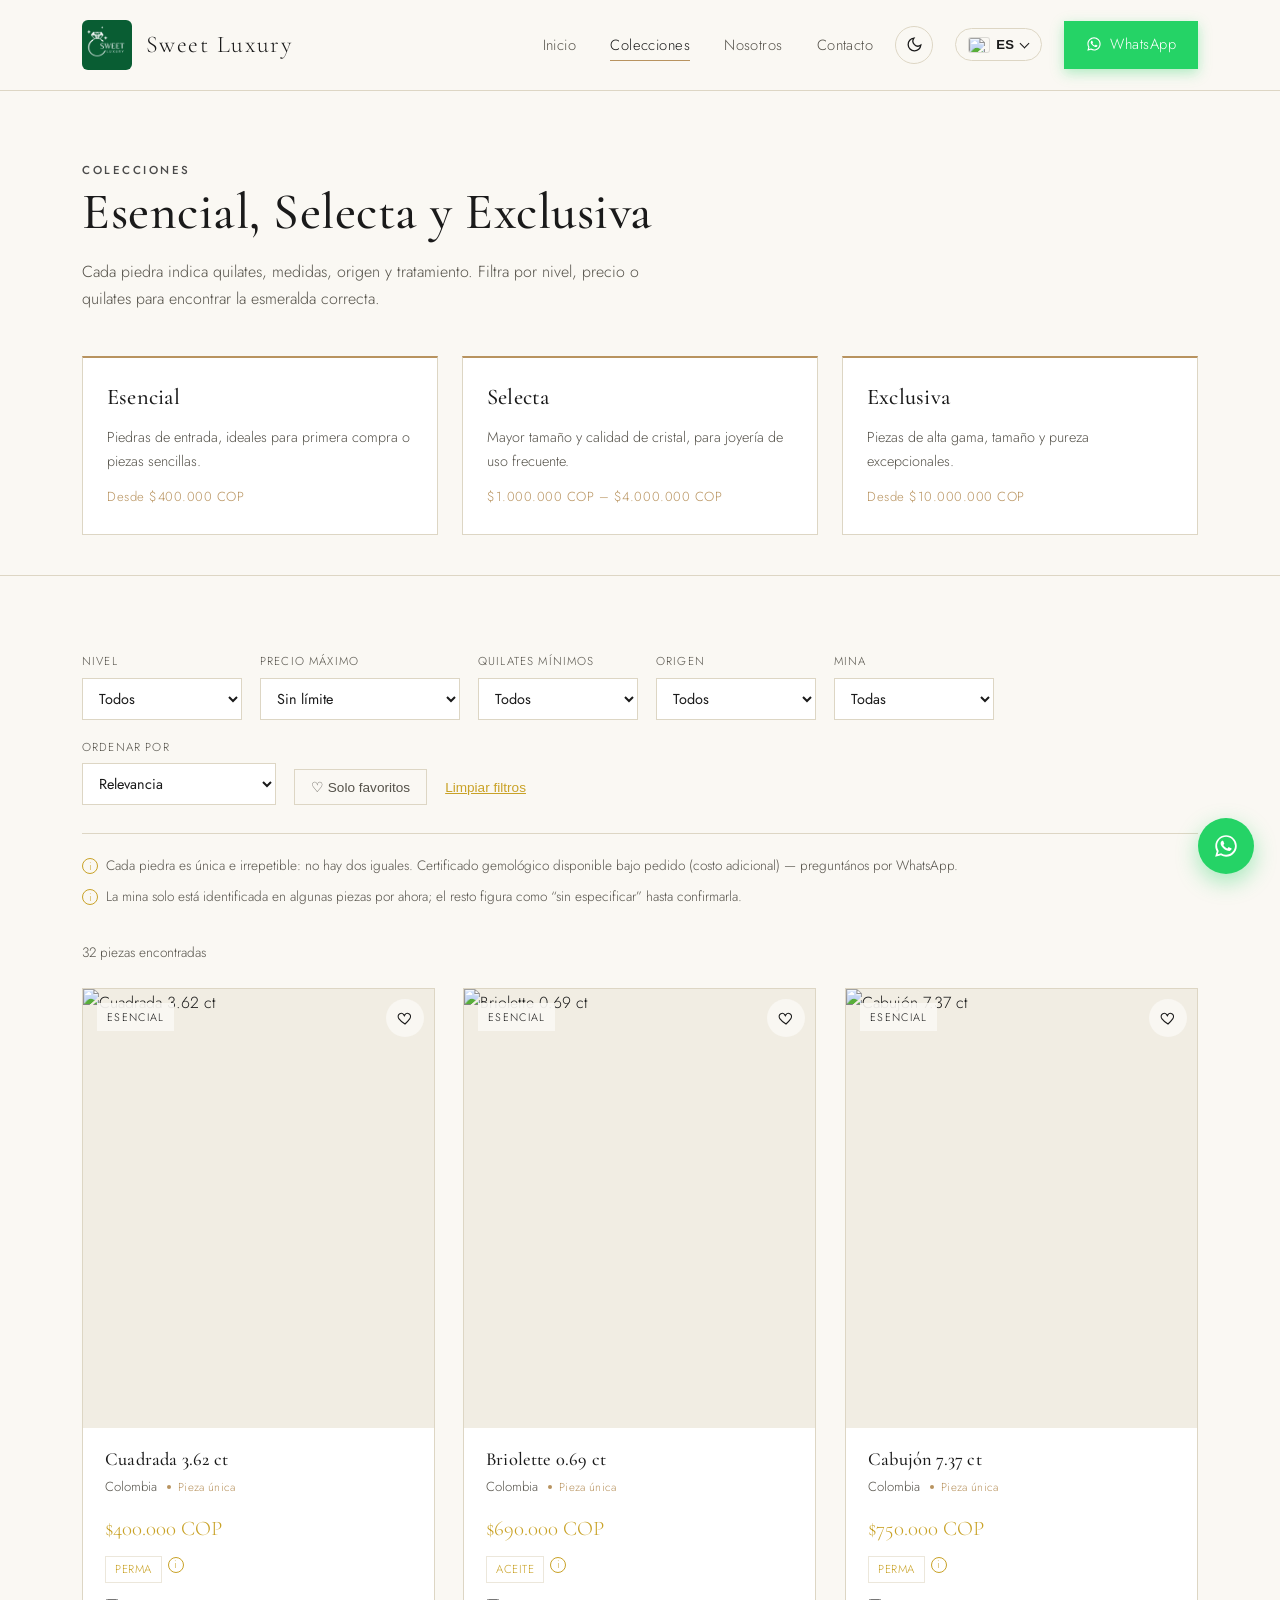
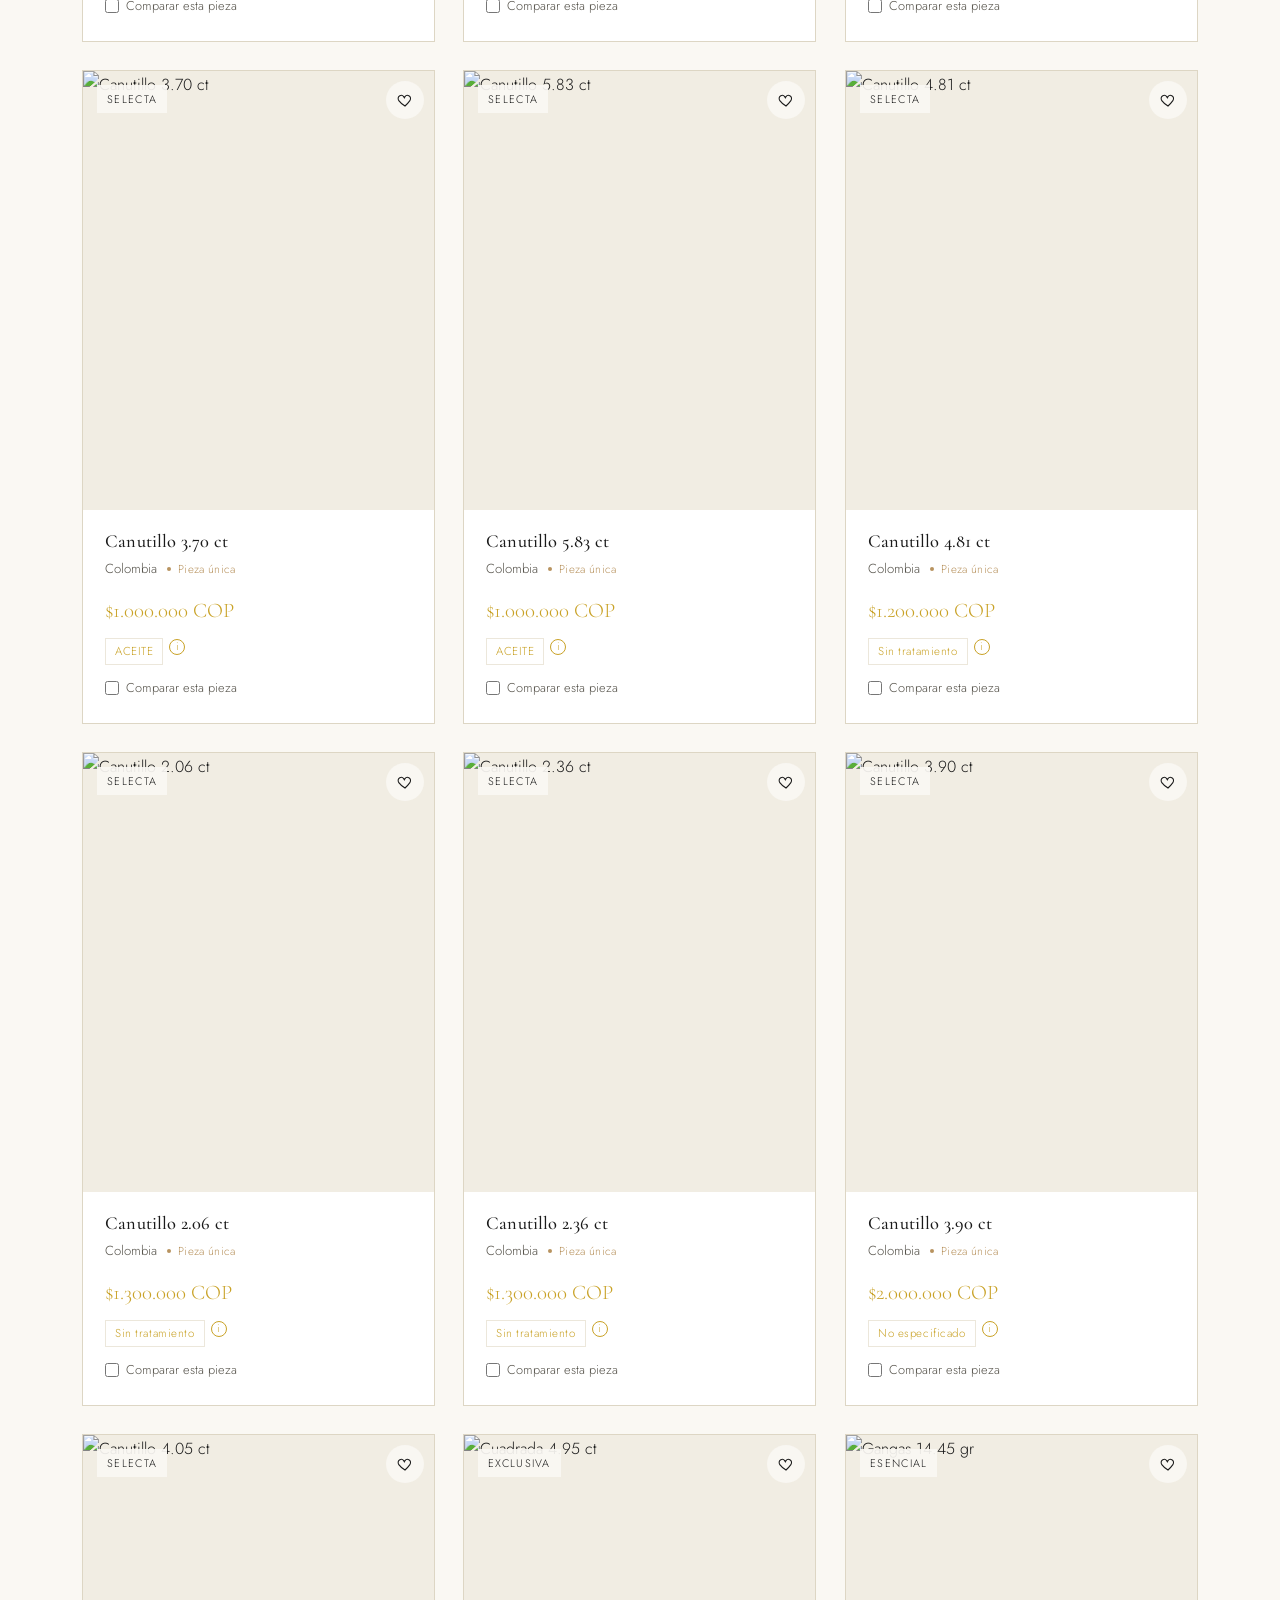
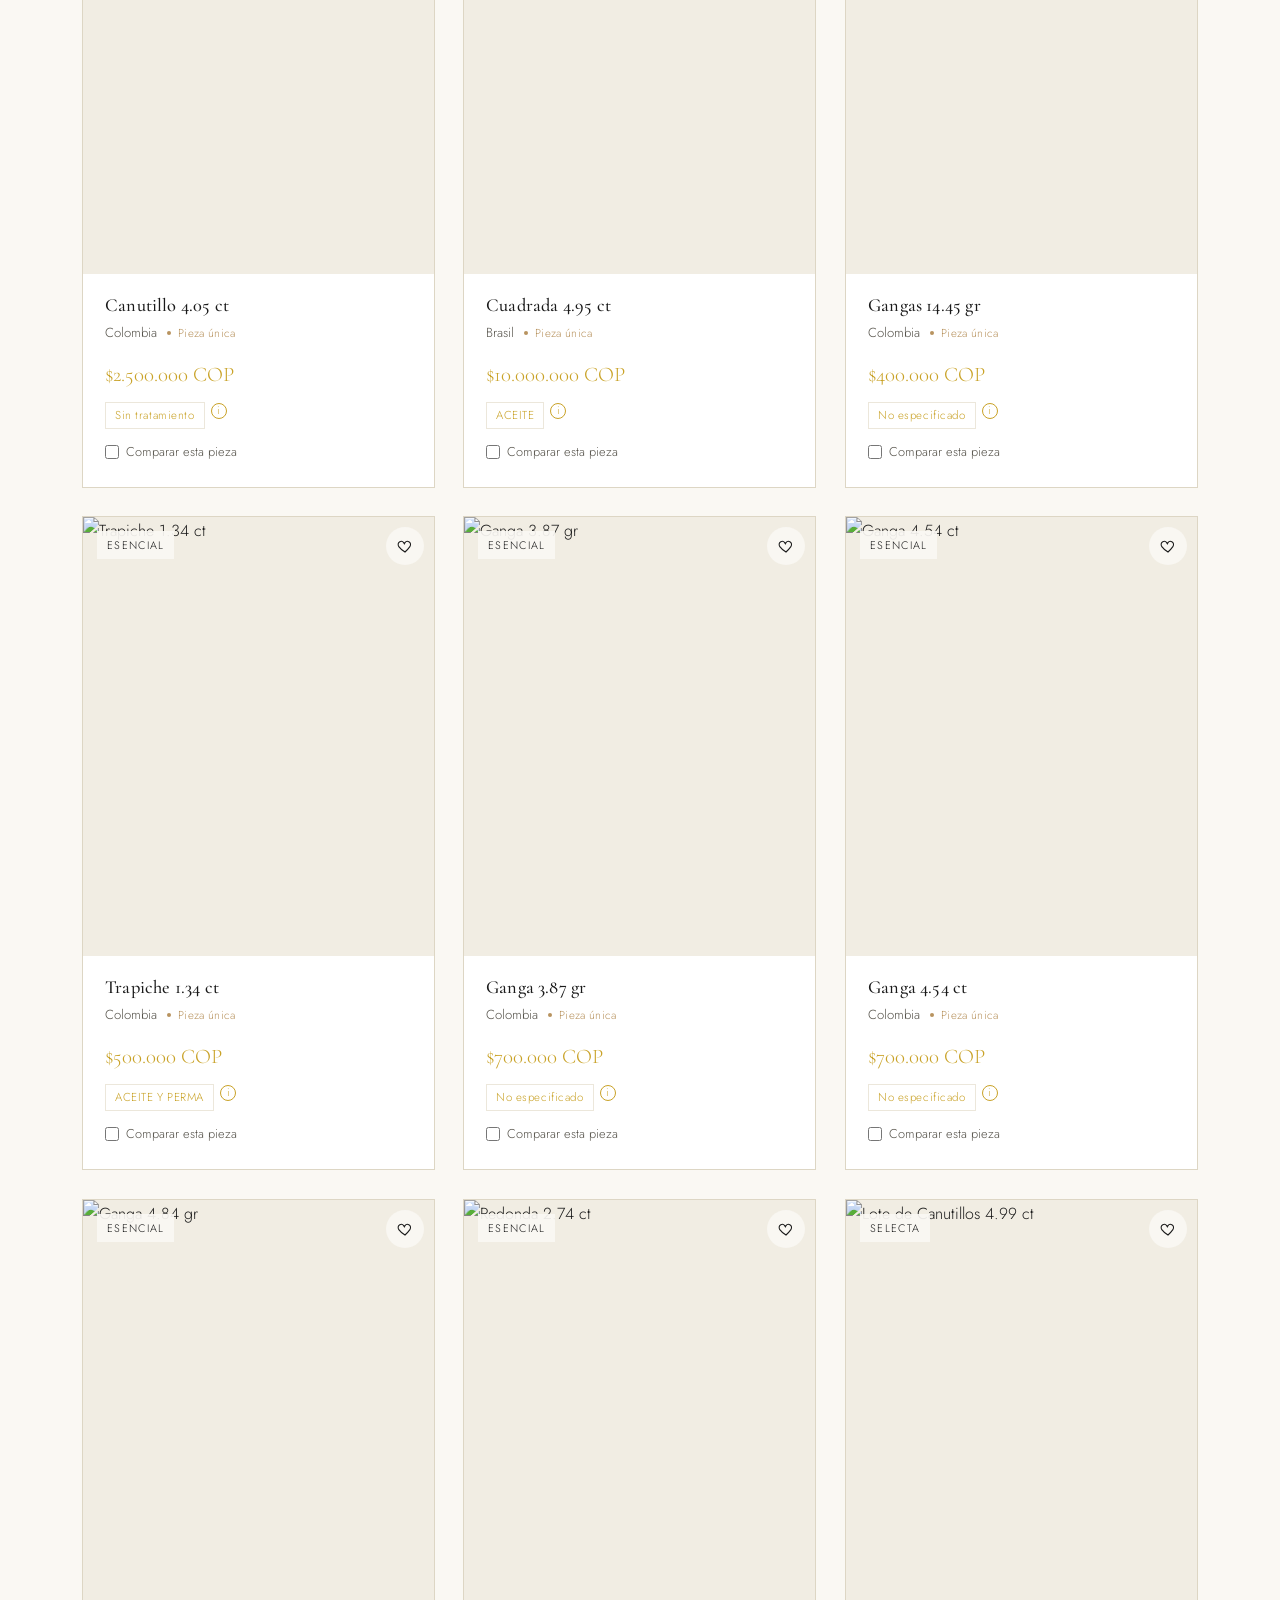
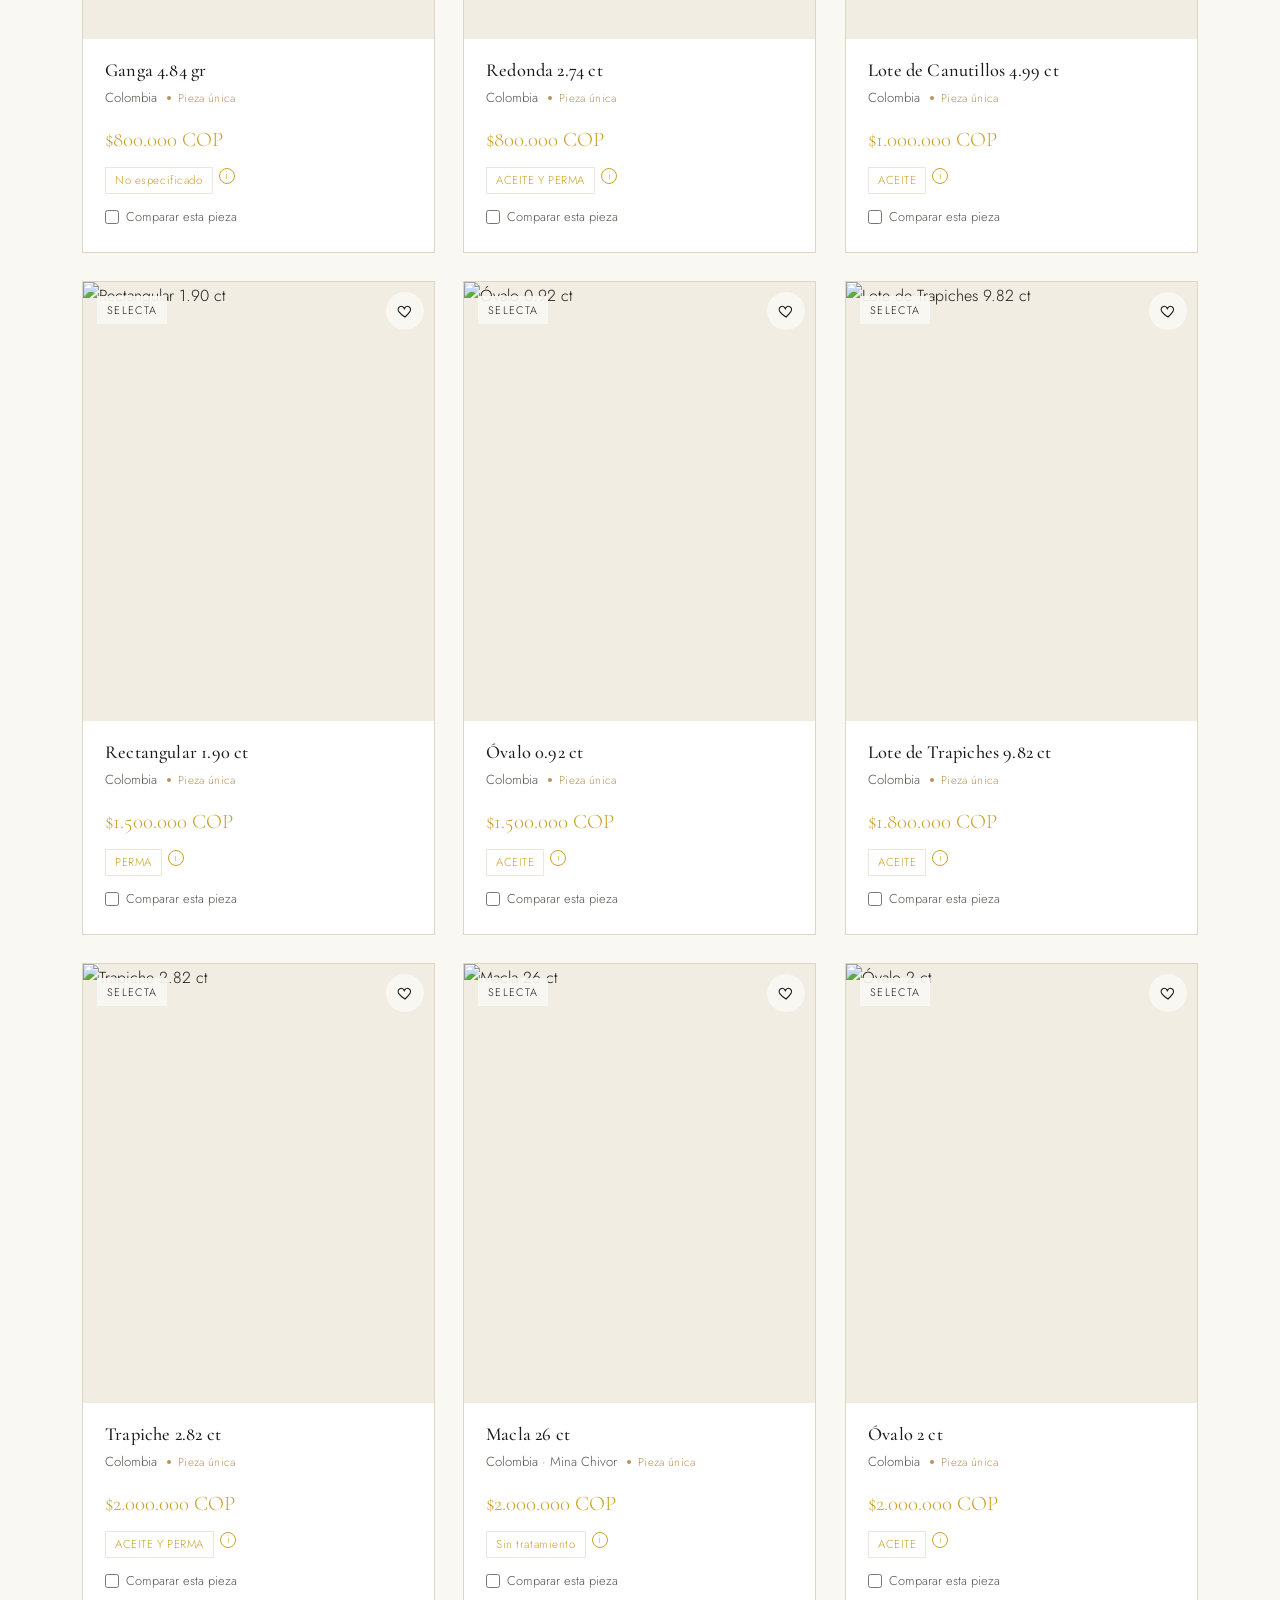
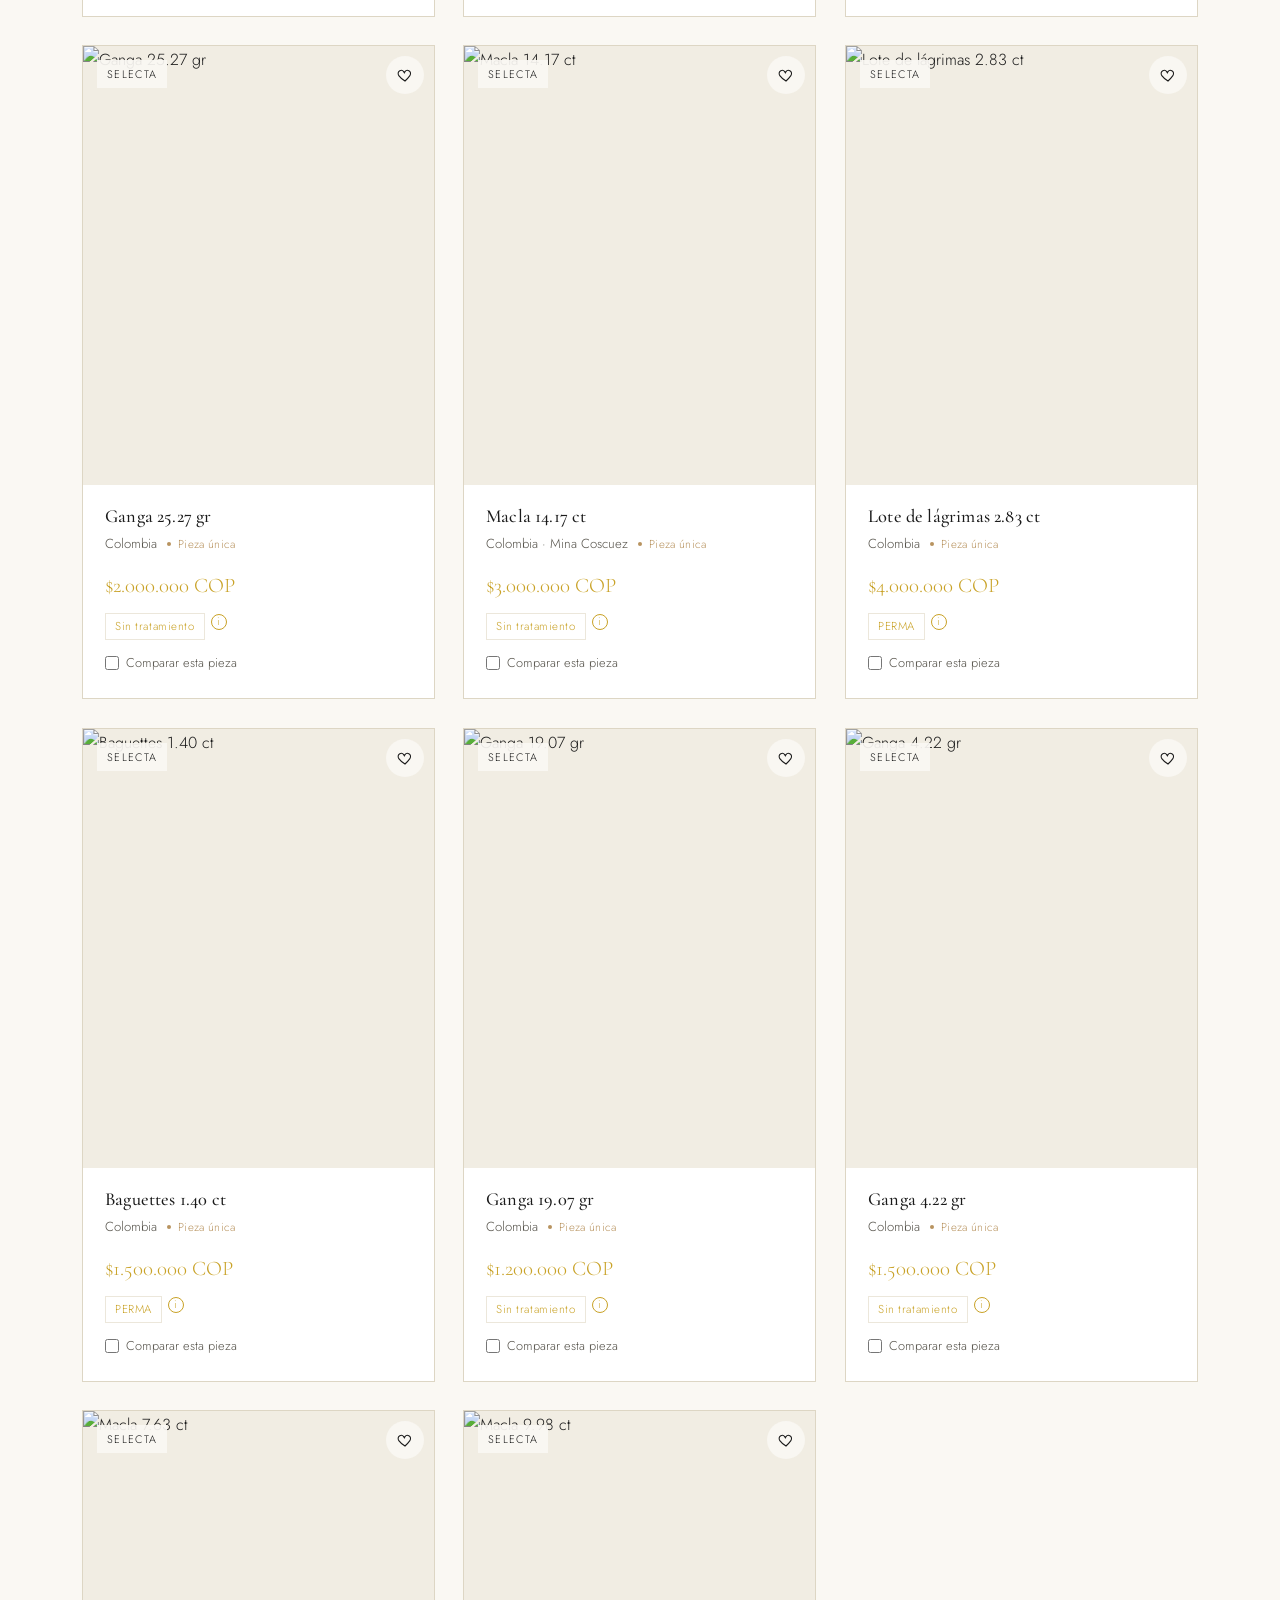
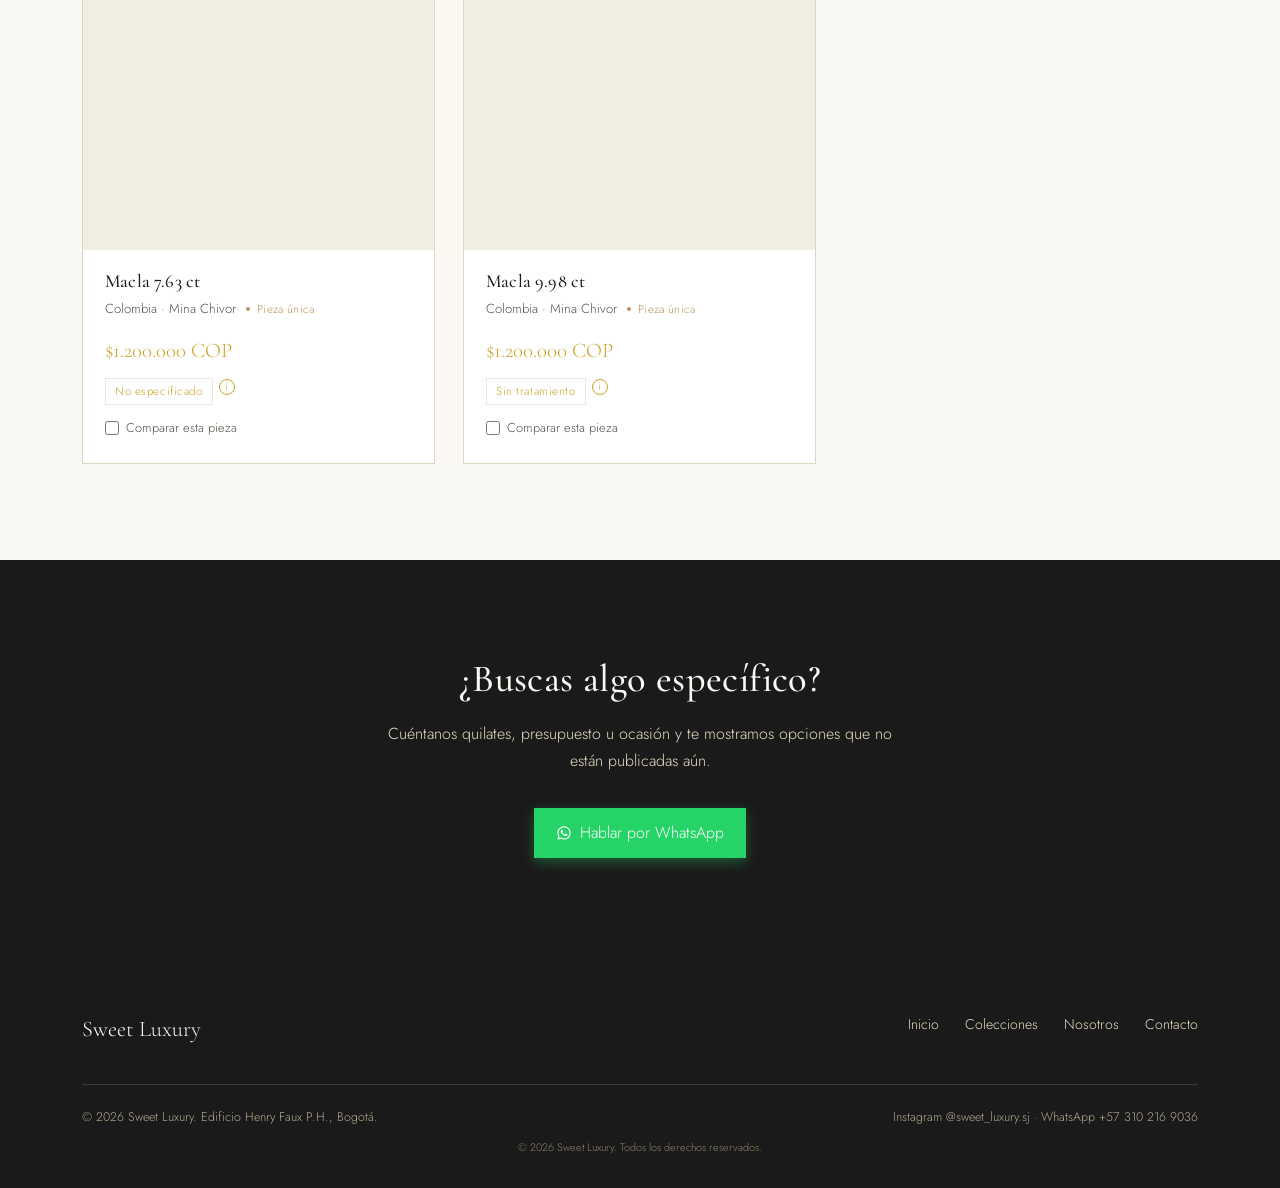
==== commit 16add6bf: "Revert "Renombrar la marca a "Sweet Luxury 123"" This reverts commit bcf0749599274411e5d9430e4dceefb" ====
--- a/colecciones.html
+++ b/colecciones.html
@@ -3,18 +3,18 @@
 <head>
 <meta charset="UTF-8">
 <meta name="viewport" content="width=device-width, initial-scale=1.0">
-<title>Colecciones | Sweet Luxury 123</title>
+<title>Colecciones | Sweet Luxury</title>
 <meta name="description" content="Colecciones Esencial, Selecta y Exclusiva de esmeraldas colombianas. Filtra por nivel, precio, quilates y origen.">
 <link rel="canonical" href="https://www.sweetluxury.co/colecciones.html">
 <meta property="og:type" content="website">
-<meta property="og:site_name" content="Sweet Luxury 123">
+<meta property="og:site_name" content="Sweet Luxury">
 <meta property="og:locale" content="es_CO">
-<meta property="og:title" content="Colecciones | Sweet Luxury 123">
+<meta property="og:title" content="Colecciones | Sweet Luxury">
 <meta property="og:description" content="Colecciones Esencial, Selecta y Exclusiva de esmeraldas colombianas. Filtra por nivel, precio, quilates y origen.">
 <meta property="og:url" content="https://www.sweetluxury.co/colecciones.html">
 <meta property="og:image" content="https://www.sweetluxury.co/assets/img/logo.png">
 <meta name="twitter:card" content="summary">
-<meta name="twitter:title" content="Colecciones | Sweet Luxury 123">
+<meta name="twitter:title" content="Colecciones | Sweet Luxury">
 <meta name="twitter:description" content="Colecciones Esencial, Selecta y Exclusiva de esmeraldas colombianas. Filtra por nivel, precio, quilates y origen.">
 <meta name="twitter:image" content="https://www.sweetluxury.co/assets/img/logo.png">
 <script>
@@ -32,7 +32,7 @@
 {
   "@context": "https://schema.org",
   "@type": "JewelryStore",
-  "name": "Sweet Luxury 123",
+  "name": "Sweet Luxury",
   "image": "https://www.sweetluxury.co/assets/img/logo.png",
   "url": "https://www.sweetluxury.co/colecciones.html",
   "telephone": "+573102169036",
@@ -57,14 +57,14 @@
 
 <div class="preloader" id="preloader" aria-hidden="true">
   <img src="assets/img/logo.webp" alt="" class="preloader-logo">
-  <span class="preloader-name">Sweet Luxury 123</span>
+  <span class="preloader-name">Sweet Luxury</span>
 </div>
 
 <div class="scroll-progress"></div>
 
 <header class="site-header">
   <div class="header-inner">
-    <a href="index.html" class="logo"><img src="assets/img/logo.webp" alt="Sweet Luxury 123" class="logo-img theme-logo-light"><img src="assets/img/logo-dark.webp" alt="Sweet Luxury 123" class="logo-img theme-logo-dark"><span class="logo-name">Sweet Luxury 123</span></a>
+    <a href="index.html" class="logo"><img src="assets/img/logo.webp" alt="Sweet Luxury" class="logo-img theme-logo-light"><img src="assets/img/logo-dark.webp" alt="Sweet Luxury" class="logo-img theme-logo-dark"><span class="logo-name">Sweet Luxury</span></a>
     <nav class="main-nav">
       <button class="nav-toggle" aria-label="Abrir menú" aria-expanded="false" aria-controls="main-nav-list" data-i18n-aria="nav_toggle_aria">&#9776;</button>
       <ul id="main-nav-list">
@@ -214,7 +214,7 @@
 <footer class="site-footer">
   <div class="container">
     <div class="footer-inner">
-      <div class="footer-brand">Sweet Luxury 123</div>
+      <div class="footer-brand">Sweet Luxury</div>
       <nav class="footer-nav">
         <ul>
           <li><a href="index.html" data-i18n="nav_home">Inicio</a></li>
@@ -225,10 +225,10 @@
       </nav>
     </div>
     <div class="footer-bottom">
-      <span>© 2026 Sweet Luxury 123. Edificio Henry Faux P.H., Bogotá.</span>
+      <span>© 2026 Sweet Luxury. Edificio Henry Faux P.H., Bogotá.</span>
       <span>Instagram @sweet_luxury.sj · WhatsApp +57 310 216 9036</span>
     </div>
-    <div class="footer-legal" data-i18n="footer_legal">© 2026 Sweet Luxury 123. Todos los derechos reservados.</div>
+    <div class="footer-legal" data-i18n="footer_legal">© 2026 Sweet Luxury. Todos los derechos reservados.</div>
   </div>
 </footer>
 
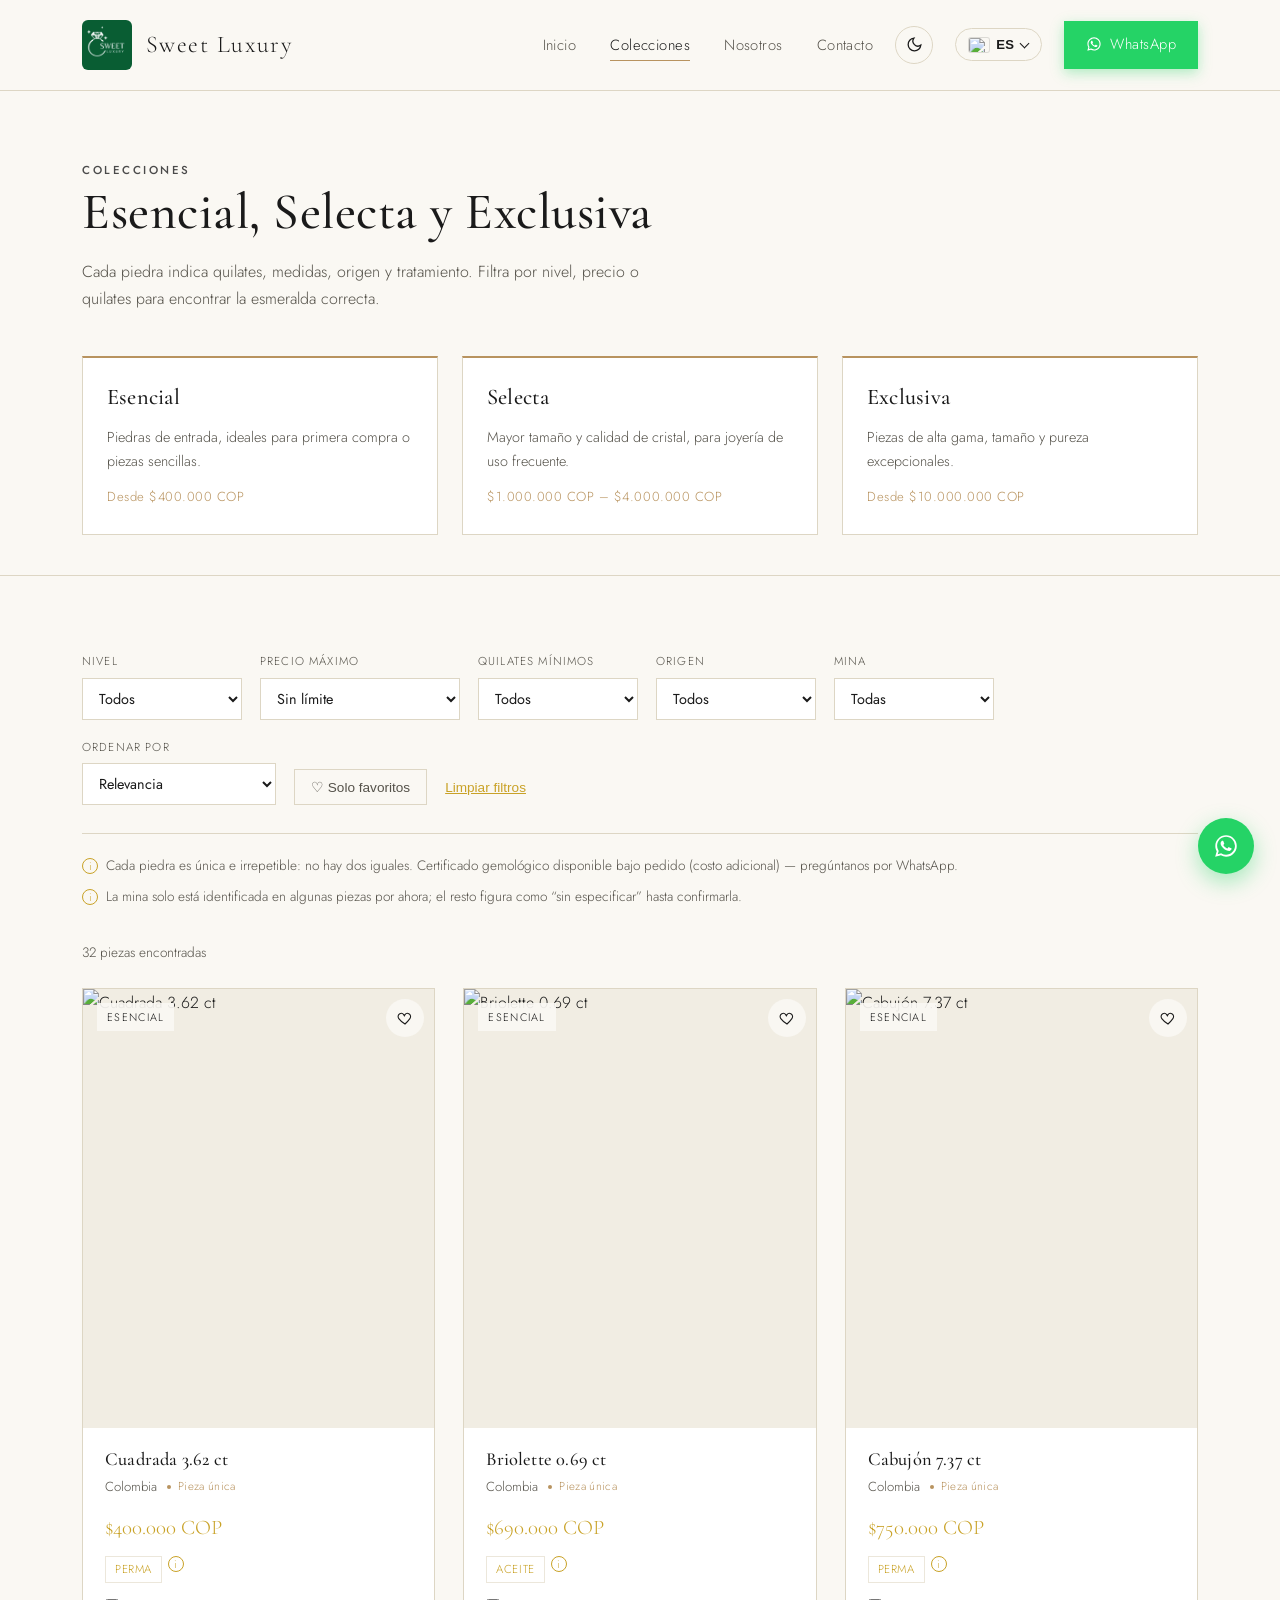
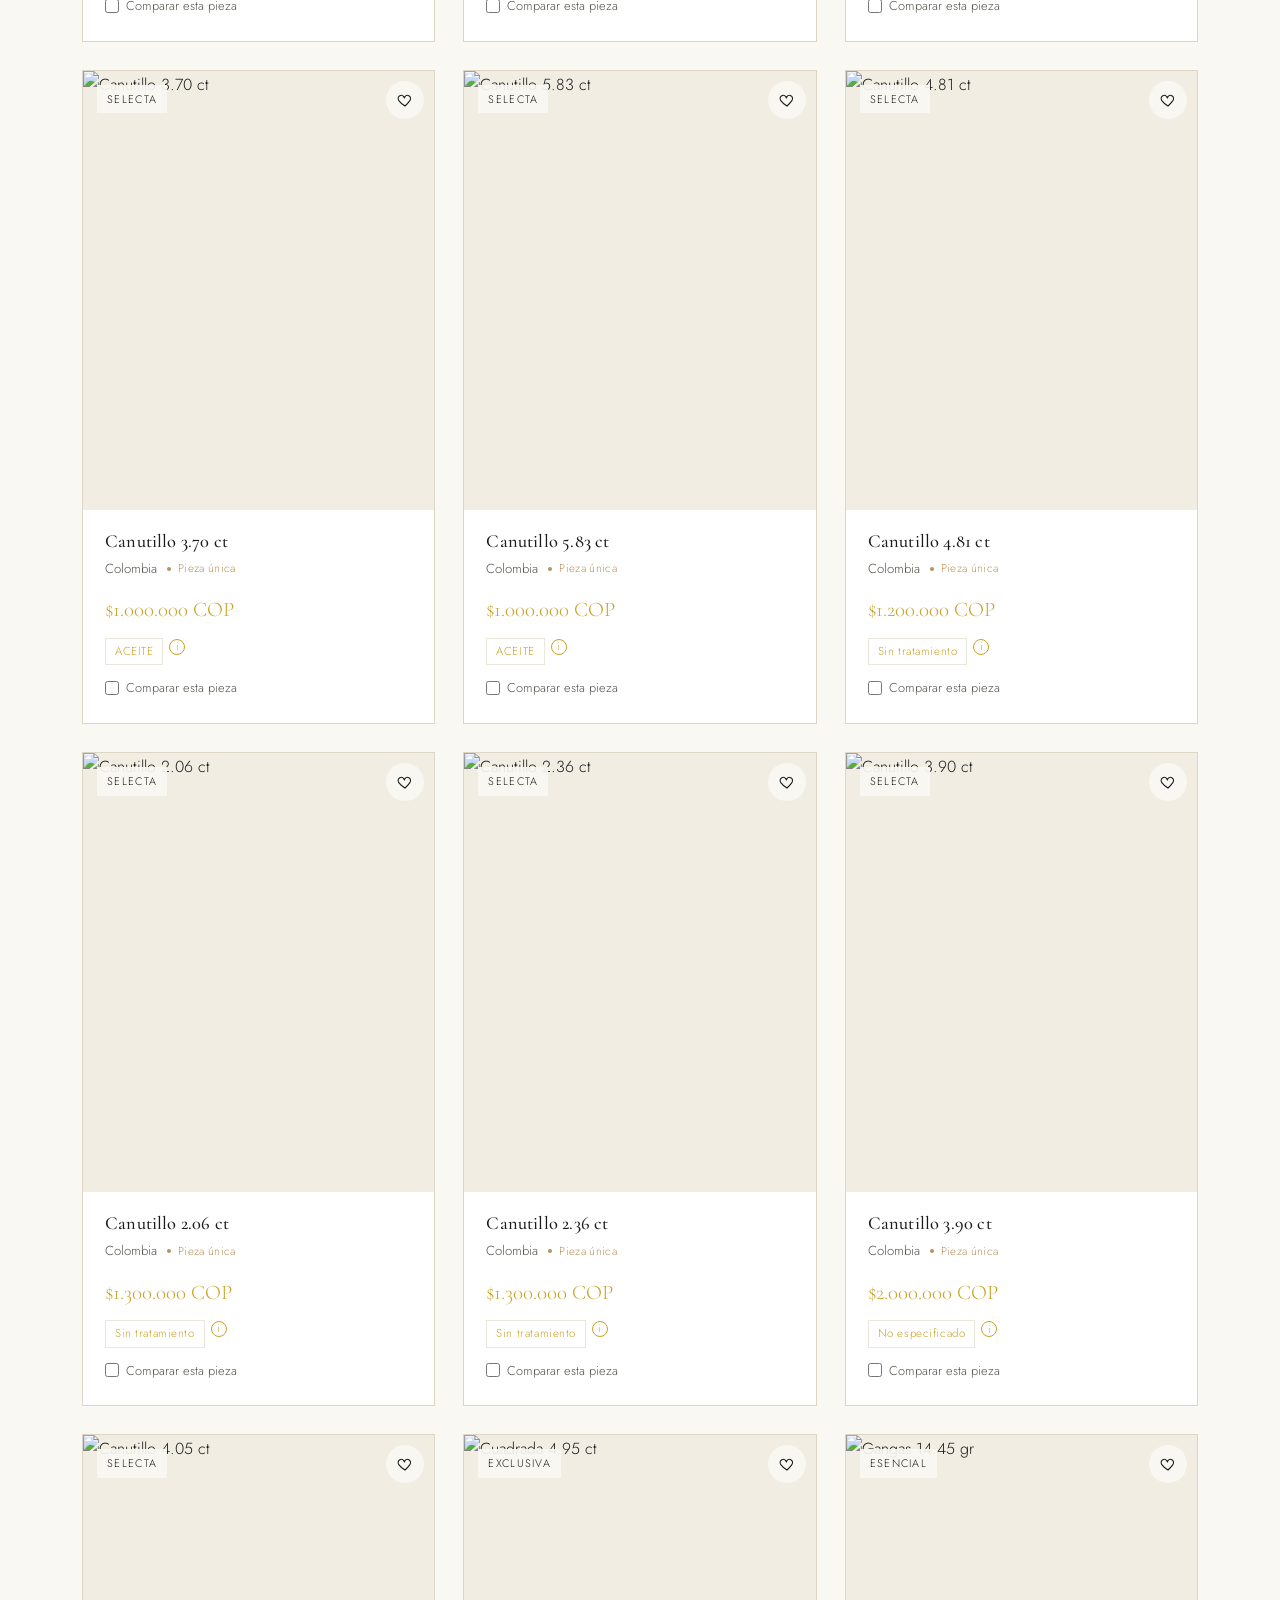
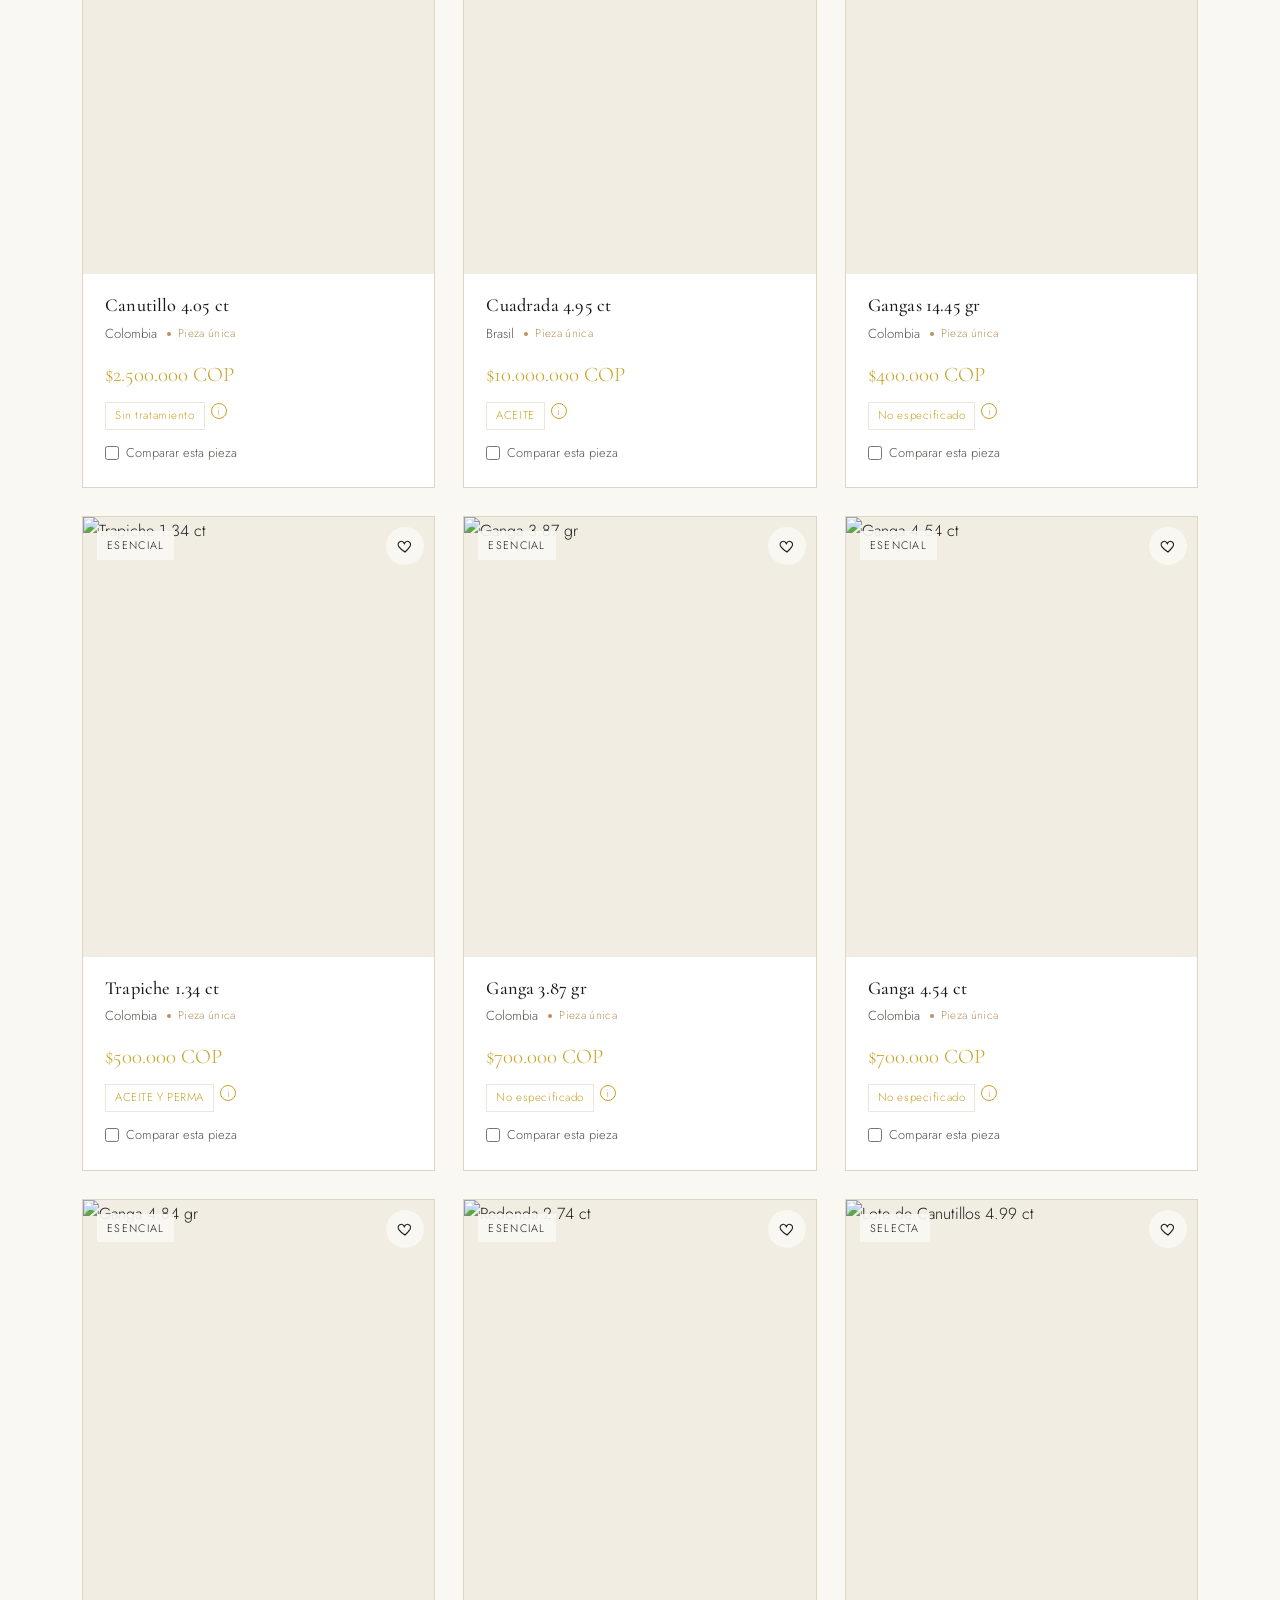
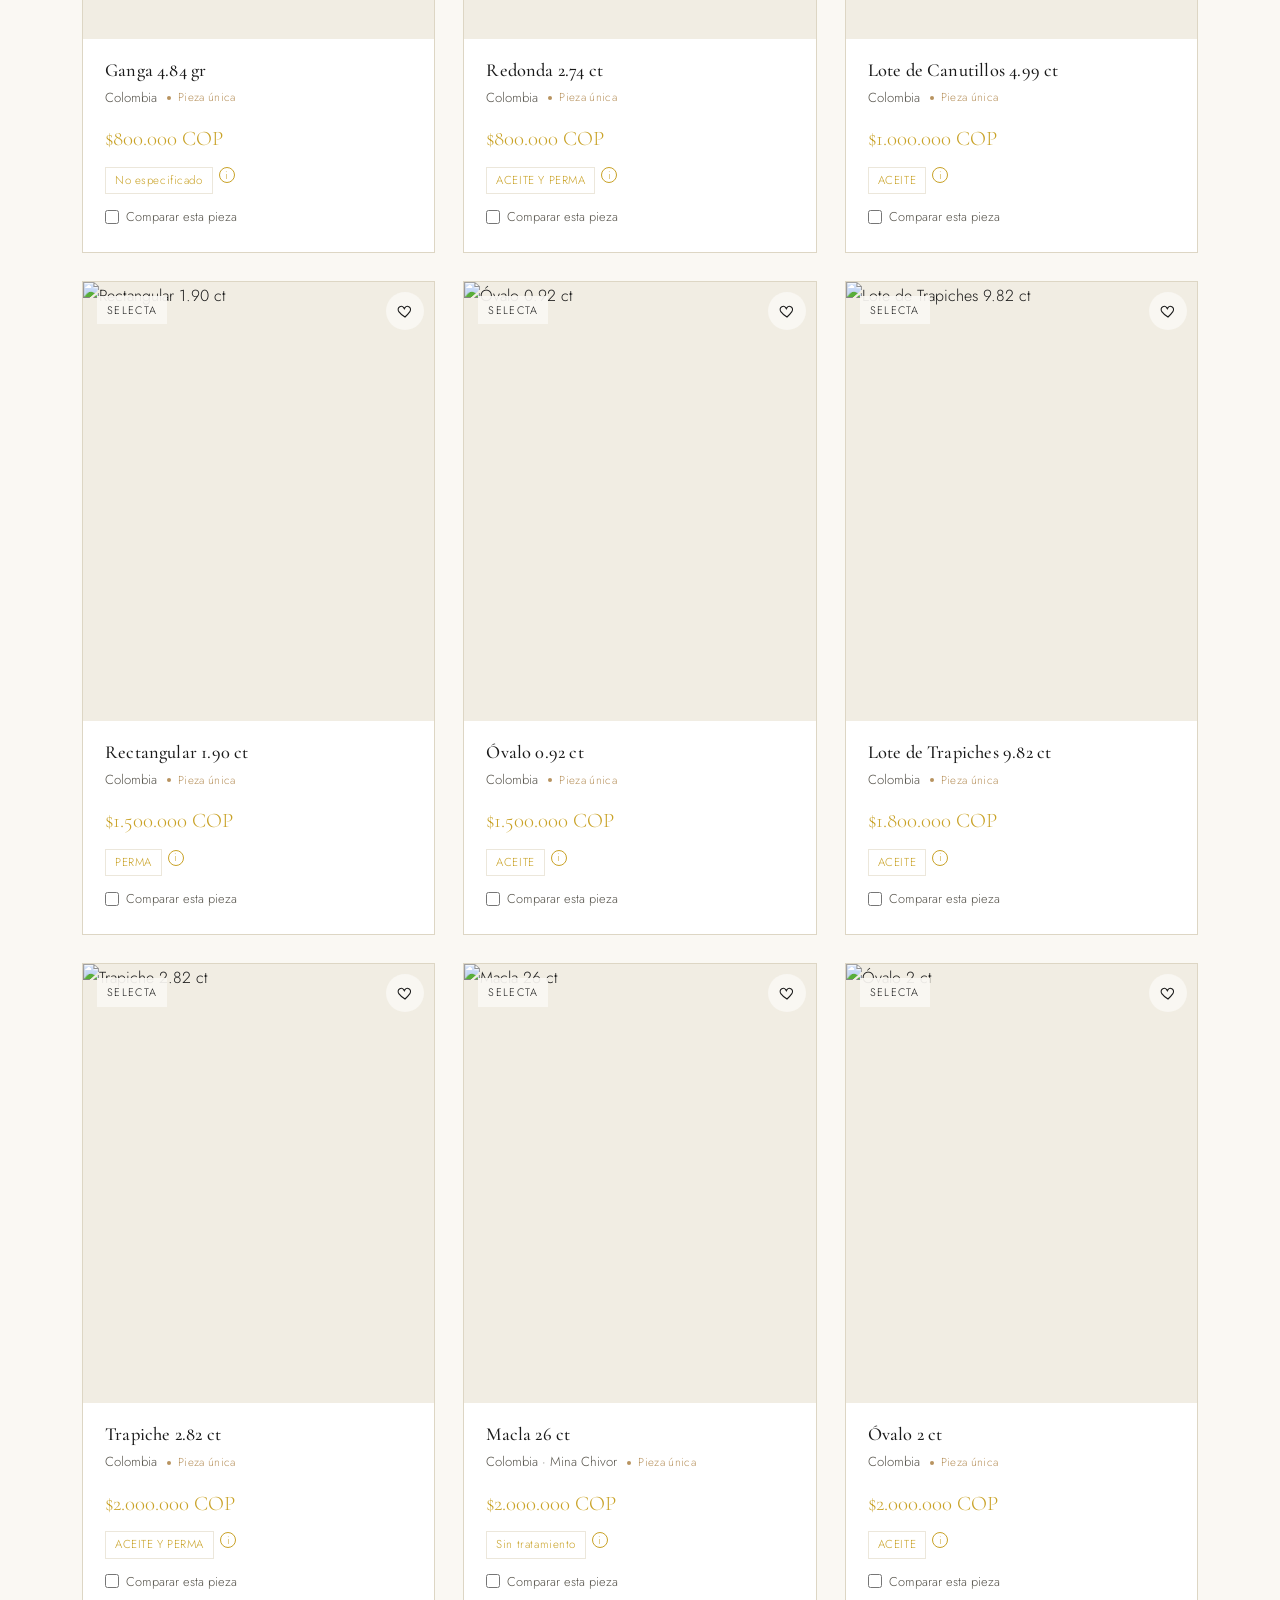
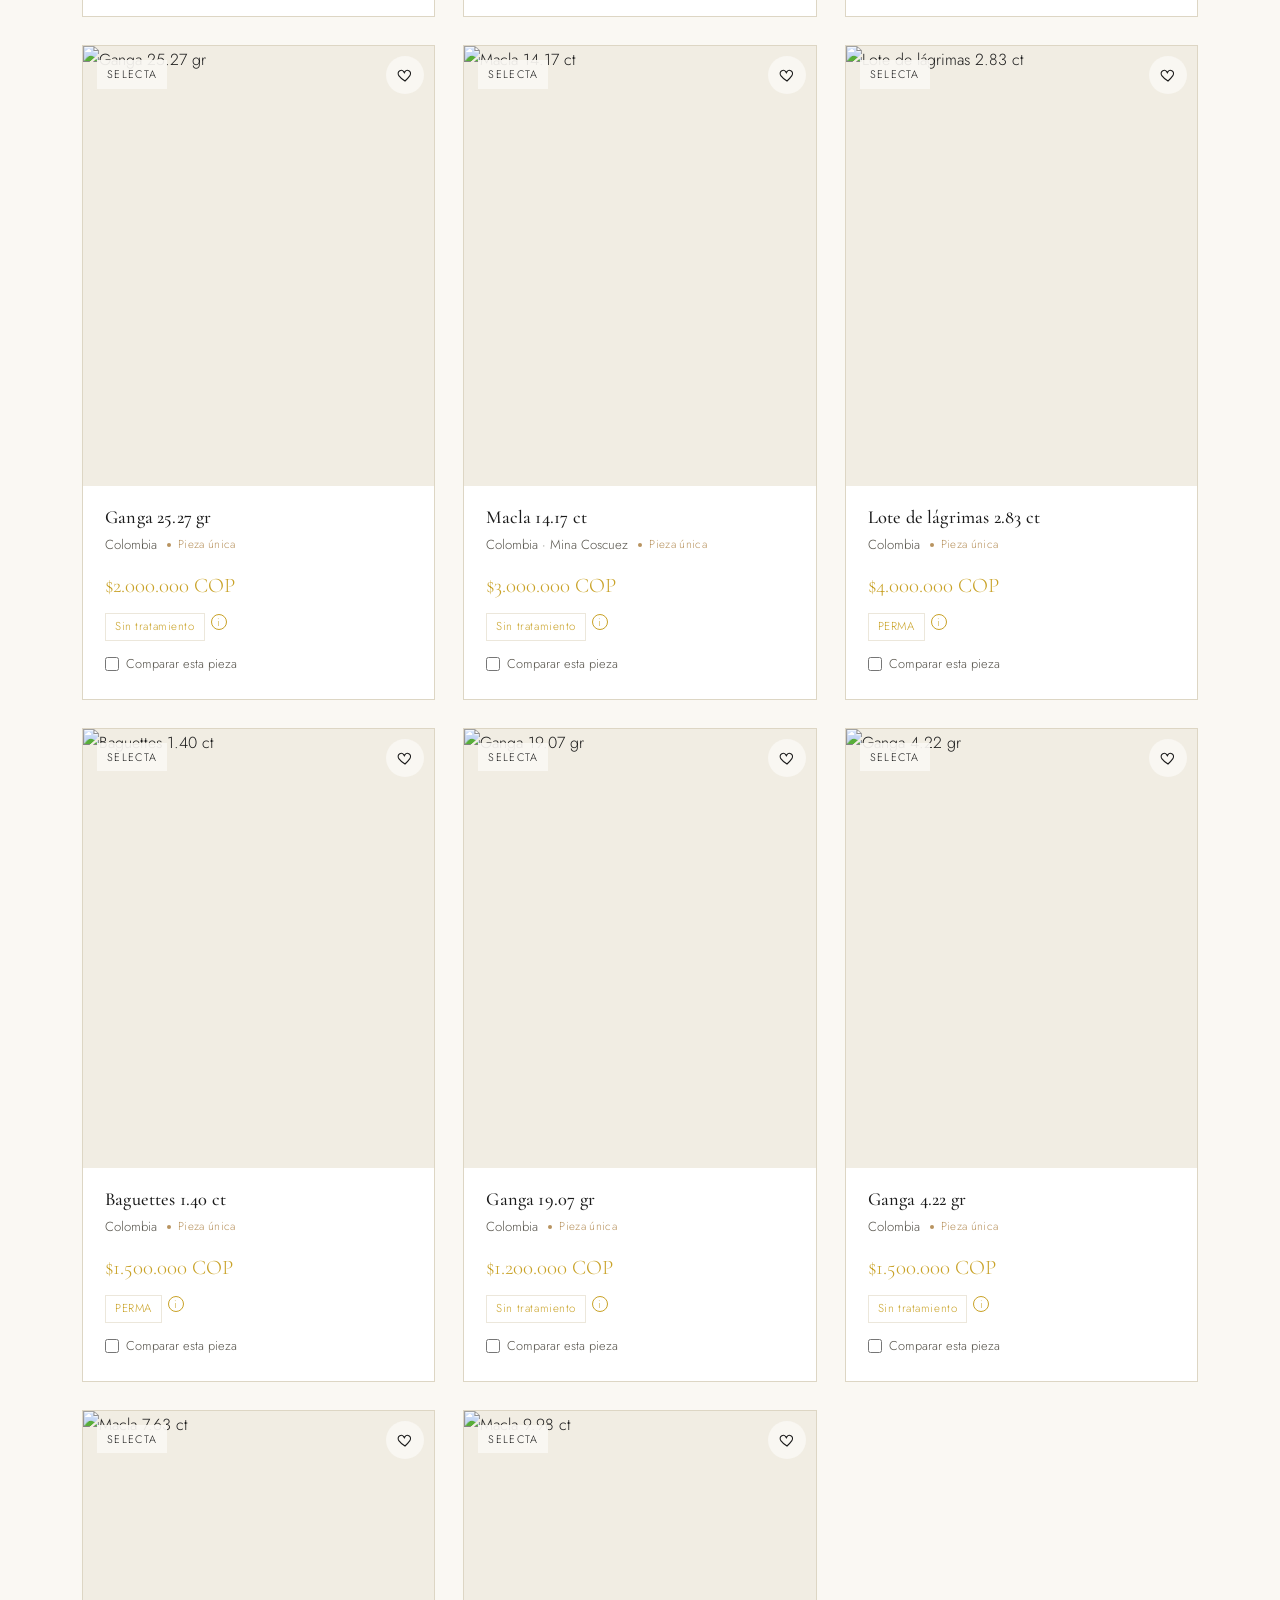
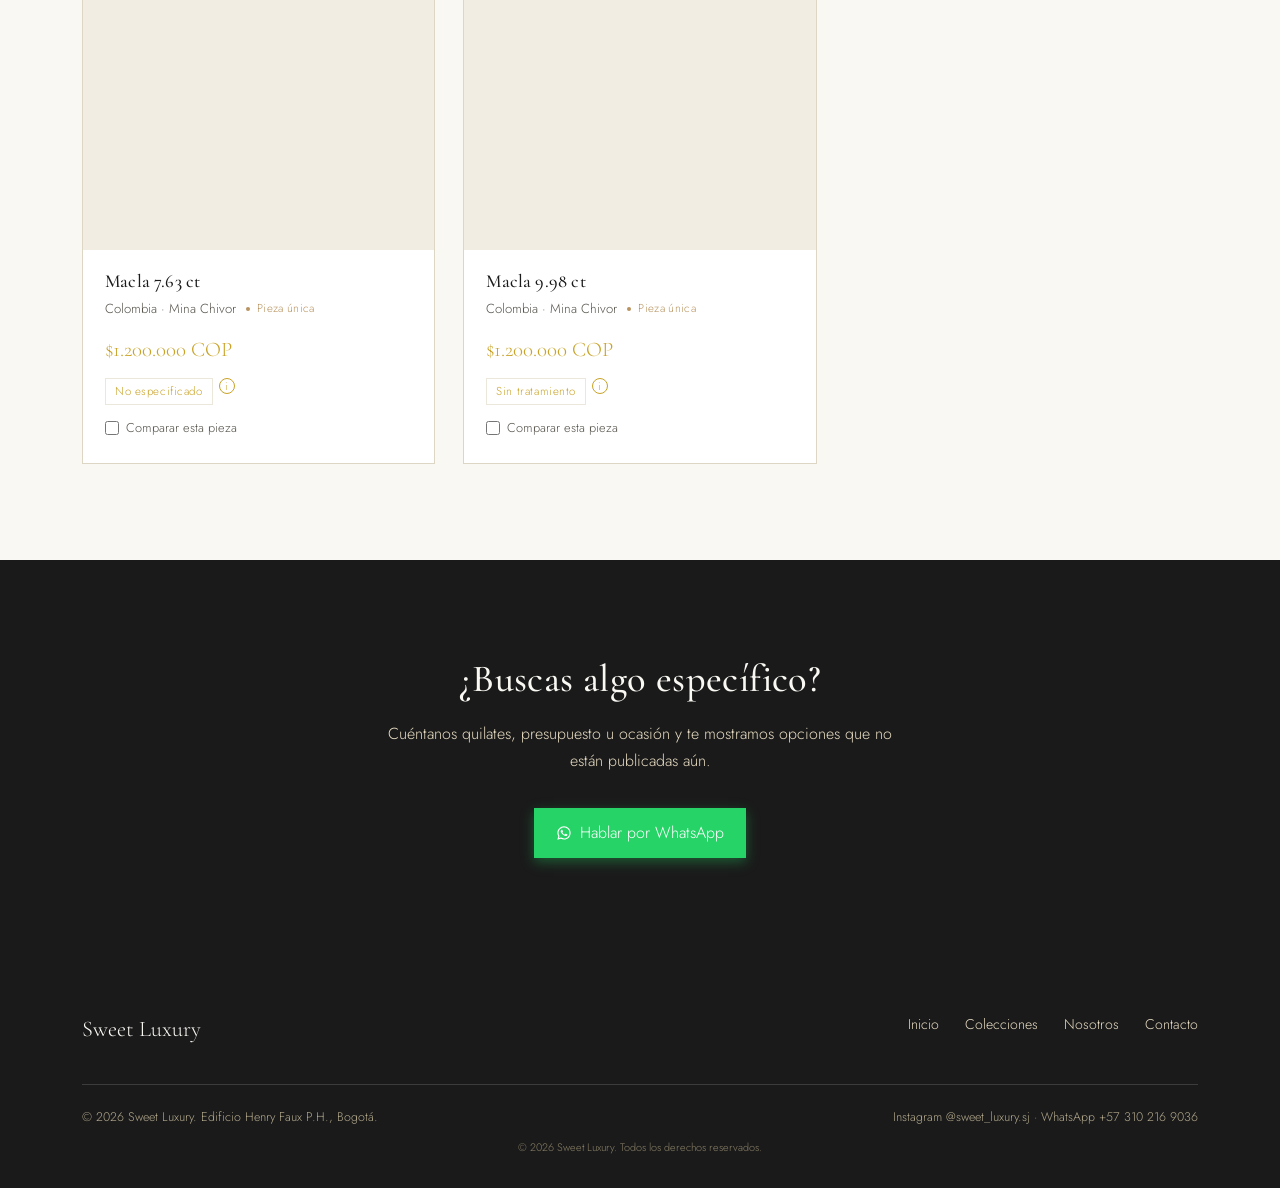
==== commit 4487fab5: "Correcciones: ortografia, type en botones, rendimiento de scroll - "esmeraldifero" -> "esmeraldifero" ====
--- a/colecciones.html
+++ b/colecciones.html
@@ -66,14 +66,14 @@
   <div class="header-inner">
     <a href="index.html" class="logo"><img src="assets/img/logo.webp" alt="Sweet Luxury" class="logo-img theme-logo-light"><img src="assets/img/logo-dark.webp" alt="Sweet Luxury" class="logo-img theme-logo-dark"><span class="logo-name">Sweet Luxury</span></a>
     <nav class="main-nav">
-      <button class="nav-toggle" aria-label="Abrir menú" aria-expanded="false" aria-controls="main-nav-list" data-i18n-aria="nav_toggle_aria">&#9776;</button>
+      <button type="button" class="nav-toggle" aria-label="Abrir menú" aria-expanded="false" aria-controls="main-nav-list" data-i18n-aria="nav_toggle_aria">&#9776;</button>
       <ul id="main-nav-list">
         <li><a href="index.html" data-i18n="nav_home">Inicio</a></li>
         <li><a href="colecciones.html" class="active" data-i18n="nav_collections">Colecciones</a></li>
         <li><a href="nosotros.html" data-i18n="nav_about">Nosotros</a></li>
         <li><a href="contacto.html" data-i18n="nav_contact">Contacto</a></li>
       </ul>
-      <button class="theme-toggle" id="theme-toggle" aria-label="Cambiar a modo oscuro" data-i18n-aria="theme_toggle_aria">
+      <button type="button" class="theme-toggle" id="theme-toggle" aria-label="Cambiar a modo oscuro" data-i18n-aria="theme_toggle_aria">
         <svg class="icon-moon" viewBox="0 0 24 24"><path d="M21 12.79A9 9 0 1 1 11.21 3 7 7 0 0 0 21 12.79z"/></svg>
         <svg class="icon-sun" viewBox="0 0 24 24"><circle cx="12" cy="12" r="5"/><line x1="12" y1="1" x2="12" y2="3"/><line x1="12" y1="21" x2="12" y2="23"/><line x1="4.22" y1="4.22" x2="5.64" y2="5.64"/><line x1="18.36" y1="18.36" x2="19.78" y2="19.78"/><line x1="1" y1="12" x2="3" y2="12"/><line x1="21" y1="12" x2="23" y2="12"/><line x1="4.22" y1="19.78" x2="5.64" y2="18.36"/><line x1="18.36" y1="5.64" x2="19.78" y2="4.22"/></svg>
       </button>
@@ -181,12 +181,12 @@
           <option value="ct-desc" data-i18n="filter_sort_ct_desc">Quilates: mayor a menor</option>
         </select>
       </div>
-      <button class="filter-fav-toggle" id="f-fav-toggle">&#9825; <span data-i18n="filter_fav_toggle">Solo favoritos</span></button>
+      <button type="button" class="filter-fav-toggle" id="f-fav-toggle">&#9825; <span data-i18n="filter_fav_toggle">Solo favoritos</span></button>
       <a class="btn-whatsapp fav-whatsapp-btn" id="fav-whatsapp-btn" href="#" target="_blank" rel="noopener" style="display:none;">
         <svg viewBox="0 0 24 24"><path d="M12.04 2C6.58 2 2.13 6.45 2.13 11.91c0 1.75.46 3.45 1.32 4.95L2 22l5.29-1.39a9.9 9.9 0 0 0 4.75 1.21h.01c5.46 0 9.9-4.45 9.9-9.91C21.96 6.45 17.5 2 12.04 2zm0 18.08h-.01a8.2 8.2 0 0 1-4.18-1.15l-.3-.18-3.14.82.84-3.06-.2-.31a8.2 8.2 0 0 1-1.26-4.38c0-4.55 3.7-8.25 8.26-8.25 2.2 0 4.27.86 5.83 2.42a8.18 8.18 0 0 1 2.41 5.84c0 4.55-3.71 8.25-8.25 8.25zm4.53-6.18c-.25-.12-1.47-.72-1.7-.81-.23-.08-.39-.12-.56.13-.17.25-.64.81-.78.97-.14.17-.29.19-.53.06-.25-.12-1.04-.38-1.99-1.22-.73-.66-1.23-1.46-1.37-1.71-.14-.25-.02-.38.11-.51.11-.11.25-.29.37-.43.12-.14.16-.25.25-.41.08-.17.04-.31-.02-.43-.06-.12-.56-1.36-.77-1.86-.2-.48-.41-.42-.56-.43-.14-.01-.31-.01-.48-.01-.17 0-.43.06-.66.31-.23.25-.86.85-.86 2.06 0 1.22.89 2.4 1.01 2.56.12.17 1.75 2.67 4.24 3.74.59.26 1.06.41 1.42.52.6.19 1.14.16 1.57.1.48-.07 1.47-.6 1.68-1.19.21-.58.21-1.08.14-1.19-.06-.1-.23-.16-.48-.28z"/></svg>
         <span id="fav-whatsapp-count" data-i18n="fav_whatsapp_label">Enviar favoritos</span>
       </a>
-      <button class="filter-reset" id="f-reset" data-i18n="filter_reset">Limpiar filtros</button>
+      <button type="button" class="filter-reset" id="f-reset" data-i18n="filter_reset">Limpiar filtros</button>
     </div>
 
     <p class="catalog-note"><span class="info-dot">i</span> <span data-i18n="note1">Cada piedra es única e irrepetible: no hay dos iguales. Certificado gemológico disponible bajo pedido (costo adicional) — pregúntanos por WhatsApp.</span></p>
@@ -238,7 +238,7 @@
 
 <div class="modal-overlay" id="piece-modal">
   <div class="modal-box">
-    <button class="modal-close" id="modal-close" aria-label="Cerrar" data-i18n-aria="modal_close_aria">&times;</button>
+    <button type="button" class="modal-close" id="modal-close" aria-label="Cerrar" data-i18n-aria="modal_close_aria">&times;</button>
     <div class="modal-media">
       <img id="modal-img" src="" alt="" loading="lazy">
     </div>
@@ -264,14 +264,14 @@
   <div class="compare-thumbs" id="compare-thumbs"></div>
   <span class="compare-count" id="compare-count"></span>
   <div class="compare-actions">
-    <button class="compare-clear" id="compare-clear" data-i18n="compare_clear">Vaciar</button>
-    <button class="compare-go" id="compare-go" data-i18n="compare_go">Comparar</button>
+    <button type="button" class="compare-clear" id="compare-clear" data-i18n="compare_clear">Vaciar</button>
+    <button type="button" class="compare-go" id="compare-go" data-i18n="compare_go">Comparar</button>
   </div>
 </div>
 
 <div class="modal-overlay" id="compare-modal">
   <div class="modal-box compare-modal-box">
-    <button class="modal-close" id="compare-modal-close" aria-label="Cerrar" data-i18n-aria="modal_close_aria">&times;</button>
+    <button type="button" class="modal-close" id="compare-modal-close" aria-label="Cerrar" data-i18n-aria="modal_close_aria">&times;</button>
     <div id="compare-table-wrap"></div>
   </div>
 </div>
@@ -552,7 +552,7 @@
     <div class="piece-card" data-id="${p.id}" data-reveal="up">
       <div class="piece-media" data-reveal="shine">
         <span class="piece-level">${tr(p.nivel)}</span>
-        <button class="piece-fav-btn${FAVORITES.includes(p.id) ? ' active' : ''}" data-fav="${p.id}" data-no-open aria-label="${t('fav_aria')}">${HEART_SVG}</button>
+        <button type="button" class="piece-fav-btn${FAVORITES.includes(p.id) ? ' active' : ''}" data-fav="${p.id}" data-no-open aria-label="${t('fav_aria')}">${HEART_SVG}</button>
         <img src="${p.img}" alt="${trPiece(p.nombre)}" loading="lazy">
       </div>
       <div class="piece-body">
--- a/assets/style.css
+++ b/assets/style.css
@@ -310,10 +310,6 @@
   .hero p{opacity:0;animation:heroUp 1s cubic-bezier(.22,.61,.36,1) .5s forwards;}
   .hero-actions{opacity:0;animation:heroUp 1s cubic-bezier(.22,.61,.36,1) .68s forwards;}
   .hero-watermark{opacity:0;animation:heroUp 1.2s cubic-bezier(.22,.61,.36,1) .9s forwards;}
-}
-@keyframes heroZoom{
-  from{transform:scale(1);}
-  to{transform:scale(1.1);}
 }
 @keyframes heroUp{
   from{opacity:0;transform:translateY(22px);}
@@ -746,7 +742,6 @@
     transform:translateY(30px);
     transition:opacity .8s cubic-bezier(.22,.61,.36,1), transform .8s cubic-bezier(.22,.61,.36,1);
     transition-delay:var(--reveal-delay,0ms);
-    will-change:opacity, transform;
   }
   [data-reveal].is-visible{opacity:1;transform:none;}
   [data-reveal="left"]{transform:translateX(-36px);}
@@ -917,114 +912,3 @@
 /* ---------- Utilidades reveal en grillas dinámicas ---------- */
 .showcase-grid [data-reveal], #grid [data-reveal]{transition-delay:var(--reveal-delay,0ms);}
 
-
-/* =========================================================
-   Sweet Luxury — Funciones nuevas (precio/ct, recientes,
-   grafico de valor, ficha tecnica, mapa de minas)
-   ========================================================= */
-
-/* ---------- Precio por quilate en tarjetas ---------- */
-.price-per-ct{font-size:0.78rem;color:var(--ink-soft);}
-
-/* ---------- Referencia de precio por quilate ---------- */
-.value-range-note{font-style:italic;}
-
-/* ---------- Toggle + grafico de valor ---------- */
-.value-chart-toggle-wrap{margin-bottom:36px;}
-.value-chart-toggle{
-  background:none;border:1px solid var(--line);color:var(--ink-soft);
-  padding:9px 16px;font-size:0.85rem;cursor:pointer;transition:all .2s ease;
-}
-.value-chart-toggle:hover{background:var(--emerald-mist);border-color:var(--emerald-soft);color:var(--emerald-deep);}
-.value-chart-wrap{border:1px solid var(--line);padding:32px;margin-bottom:44px;background:var(--surface);}
-.value-chart-title{font-size:1.3rem;margin-bottom:20px;}
-#chart-svg-container{width:100%;}
-.value-chart-svg{width:100%;height:auto;display:block;}
-.chart-axis-label{font-size:11px;fill:var(--ink-soft);font-family:'Jost',sans-serif;}
-.chart-tick{font-size:10px;fill:var(--ink-soft);font-family:'Jost',sans-serif;}
-.chart-dot{cursor:pointer;opacity:0.85;transition:opacity .15s ease, transform .15s ease;transform-box:fill-box;transform-origin:center;}
-.chart-dot:hover{opacity:1;transform:scale(1.35);}
-.chart-legend{display:flex;gap:20px;margin-top:16px;flex-wrap:wrap;}
-.chart-legend-item{display:flex;align-items:center;gap:7px;font-size:0.8rem;color:var(--ink-soft);}
-.chart-legend-item i{width:10px;height:10px;border-radius:50%;display:inline-block;}
-.chart-hint{font-size:0.78rem;color:var(--ink-soft);margin-top:14px;text-align:center;}
-
-/* ---------- Vistos recientemente ---------- */
-.recent-strip{margin-bottom:28px;}
-.recent-strip-title{display:block;font-size:0.72rem;text-transform:uppercase;letter-spacing:0.1em;color:var(--ink-soft);margin-bottom:10px;}
-.recent-strip-list{display:flex;gap:10px;flex-wrap:wrap;}
-.recent-thumb{width:56px;height:56px;padding:0;border:1px solid var(--line);background:var(--cream-dark);cursor:pointer;overflow:hidden;border-radius:2px;}
-.recent-thumb img{width:100%;height:100%;object-fit:cover;display:block;}
-.recent-thumb:hover{border-color:var(--gold);}
-
-/* ---------- Modal: rareza, acciones secundarias, similares ---------- */
-.modal-rarity{font-size:0.82rem;color:var(--emerald-accent);margin:-8px 0 4px;}
-.modal-actions-row{display:flex;gap:10px;margin-top:12px;flex-wrap:wrap;}
-.modal-secondary-btn{
-  display:inline-flex;align-items:center;gap:7px;
-  background:none;border:1px solid var(--line);color:var(--ink-soft);
-  padding:9px 14px;font-size:0.8rem;cursor:pointer;transition:all .2s ease;
-}
-.modal-secondary-btn svg{width:14px;height:14px;}
-.modal-secondary-btn:hover{background:var(--emerald-mist);border-color:var(--emerald-soft);color:var(--emerald-deep);}
-.modal-secondary-btn.is-confirmed{background:var(--emerald-deep);color:var(--cream);border-color:var(--emerald-deep);}
-
-.modal-similar{grid-column:1 / -1;border-top:1px solid var(--line);padding:24px 36px 32px;}
-.modal-similar-title{display:block;font-size:0.72rem;text-transform:uppercase;letter-spacing:0.1em;color:var(--ink-soft);margin-bottom:14px;}
-.modal-similar-list{display:flex;gap:14px;overflow-x:auto;padding-bottom:4px;}
-.modal-similar-item{flex:0 0 110px;background:none;border:none;cursor:pointer;text-align:left;padding:0;}
-.modal-similar-item img{width:110px;height:110px;object-fit:cover;border:1px solid var(--line);margin-bottom:6px;display:block;}
-.modal-similar-name{display:block;font-size:0.78rem;color:var(--ink);line-height:1.3;}
-.modal-similar-price{display:block;font-size:0.78rem;color:var(--emerald-accent);font-family:'Cormorant Garamond',serif;margin-top:2px;}
-@media (max-width:640px){
-  .modal-similar{padding:20px 20px 26px;}
-}
-
-/* ---------- Comparador: mejor valor ---------- */
-.compare-best-badge{
-  display:inline-block;margin-top:6px;
-  font-size:0.62rem;letter-spacing:0.06em;text-transform:uppercase;
-  color:#fff;background:var(--emerald-accent);padding:3px 8px;border-radius:2px;
-}
-.compare-best-cell{color:var(--emerald-accent);font-weight:600;}
-
-/* ---------- Mapa interactivo de minas (nosotros.html) ---------- */
-.mine-map{margin-top:8px;}
-.mine-map-hint{font-size:0.78rem;color:var(--ink-soft);letter-spacing:0.05em;text-transform:uppercase;margin-bottom:22px;text-align:center;}
-.mine-map-stage{position:relative;min-height:230px;border:1px solid var(--line);background:var(--cream-dark);margin-bottom:0;}
-.mine-map-belt{position:absolute;inset:0;width:100%;height:100%;}
-.mine-pin{
-  position:absolute;transform:translate(-50%,-50%);
-  display:flex;flex-direction:column;align-items:center;gap:6px;
-  background:none;border:none;cursor:pointer;padding:6px;
-}
-.mine-pin-dot{
-  width:13px;height:13px;border-radius:50%;
-  background:var(--surface);border:2px solid var(--gold);
-  transition:background .25s ease, transform .25s ease, border-color .25s ease;
-}
-.mine-pin-label{font-size:0.78rem;letter-spacing:0.03em;color:var(--ink-soft);white-space:nowrap;transition:color .25s ease;}
-.mine-pin.active .mine-pin-dot{background:var(--emerald-accent);border-color:var(--emerald-accent);transform:scale(1.25);}
-.mine-pin.active .mine-pin-label{color:var(--emerald-deep);font-weight:600;}
-.mine-pin:hover .mine-pin-label{color:var(--emerald-deep);}
-
-.mine-panel-list{border-top:2px solid var(--gold);padding-top:24px;margin-top:28px;}
-.mine-panel{display:none;animation:mineFadeIn .4s ease;}
-.mine-panel.active{display:block;}
-.mine-panel h4{color:var(--emerald-deep);font-size:1.2rem;margin-bottom:10px;}
-.mine-panel p{color:var(--ink-soft);font-size:0.96rem;margin-bottom:14px;max-width:640px;}
-.mine-panel-cta{display:inline-block;color:var(--emerald-accent);text-decoration:underline;font-size:0.88rem;}
-.mine-panel-note{display:inline-block;font-size:0.85rem;color:var(--ink-soft);font-style:italic;}
-@keyframes mineFadeIn{
-  from{opacity:0;transform:translateY(6px);}
-  to{opacity:1;transform:none;}
-}
-@media (prefers-reduced-motion:reduce){
-  .mine-panel{animation:none;}
-}
-@media (max-width:640px){
-  .mine-map-stage{min-height:0;padding:20px 10px;display:flex;flex-wrap:wrap;justify-content:center;gap:18px 24px;}
-  .mine-map-belt{display:none;}
-  .mine-pin{position:static;transform:none;}
-}
-
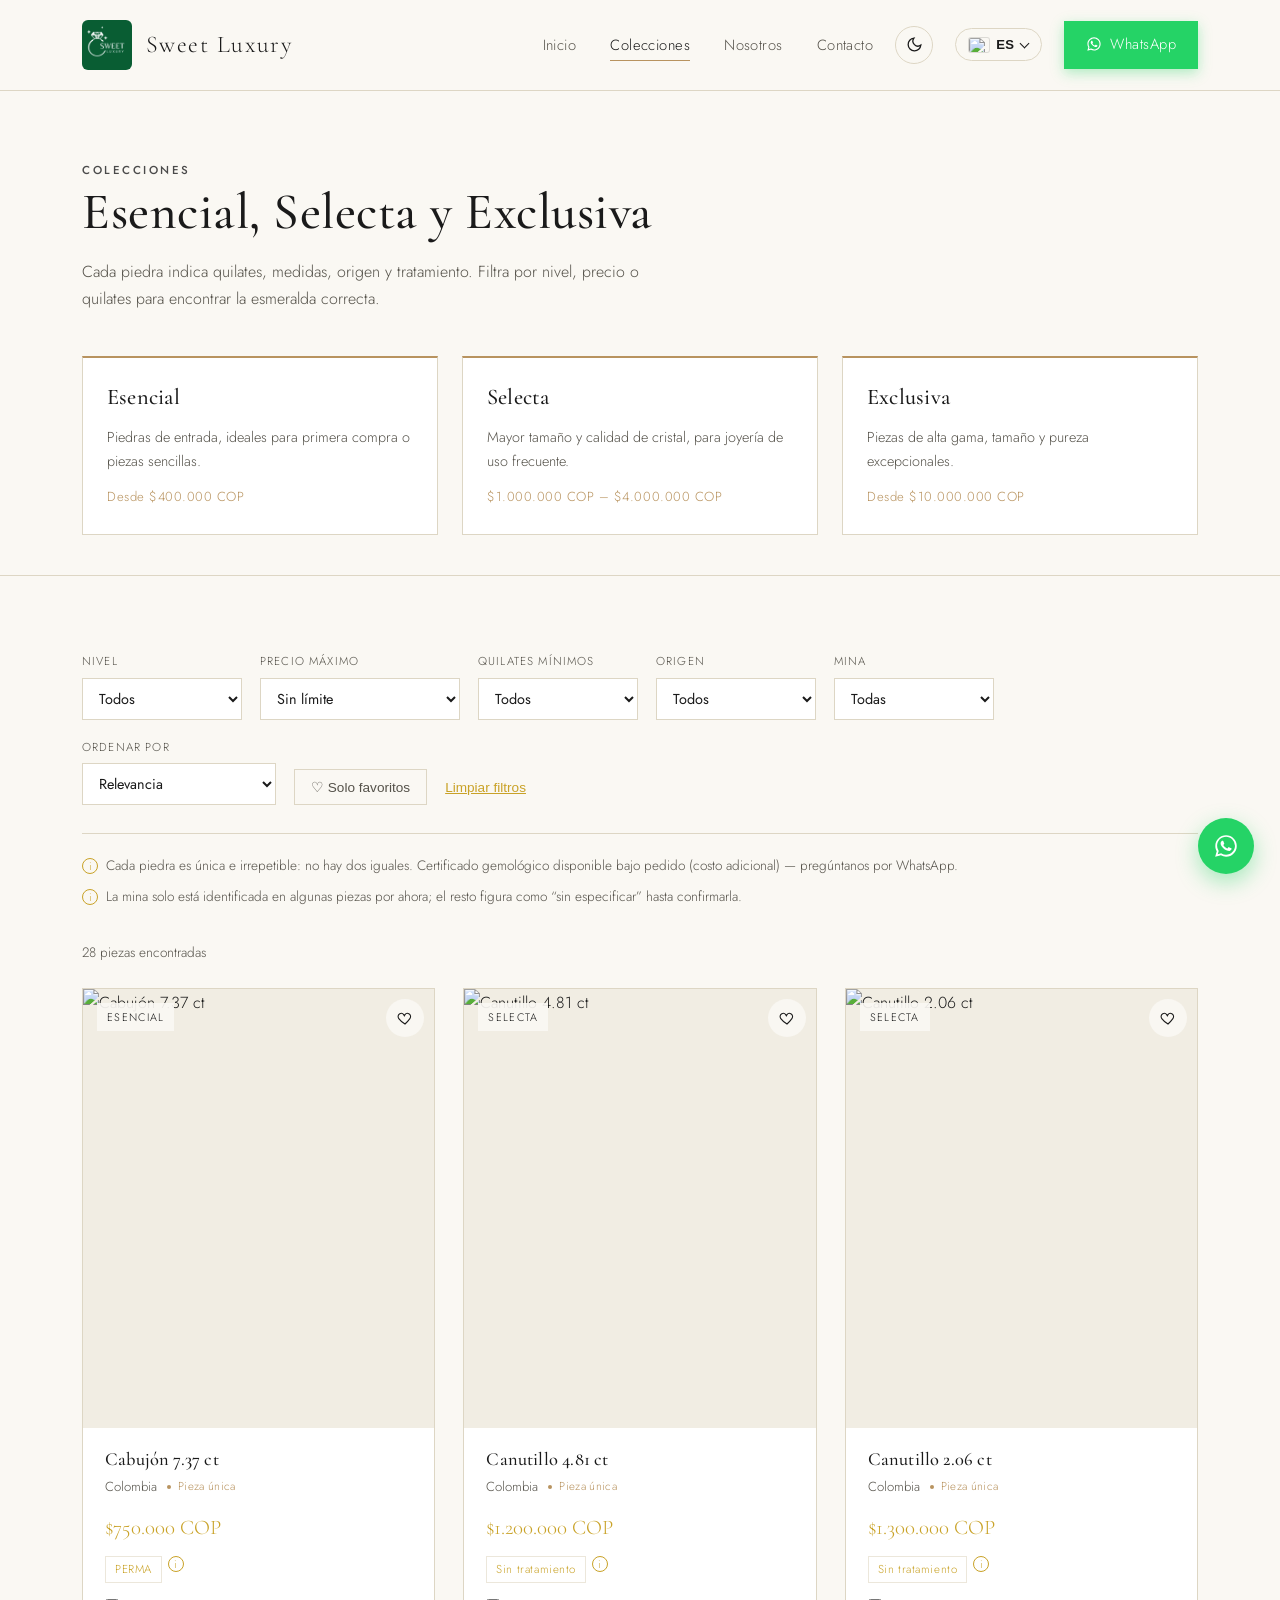
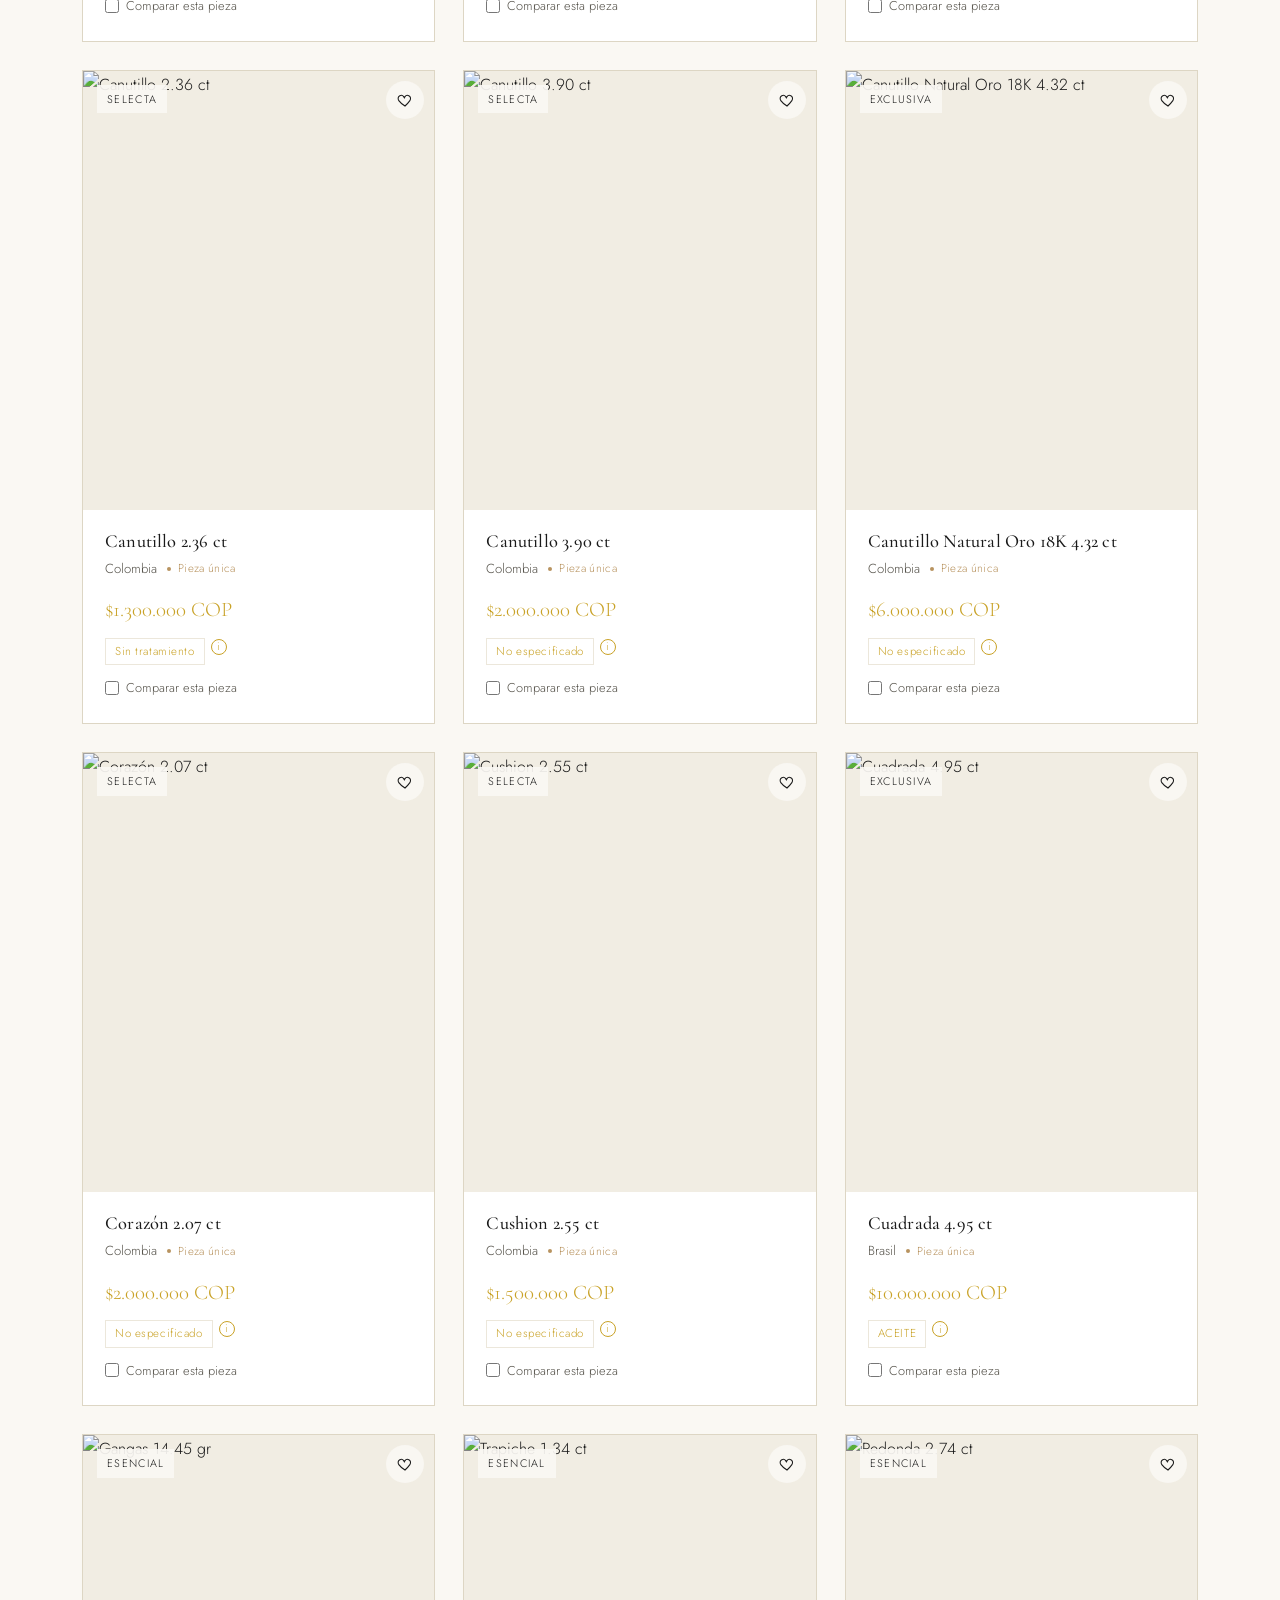
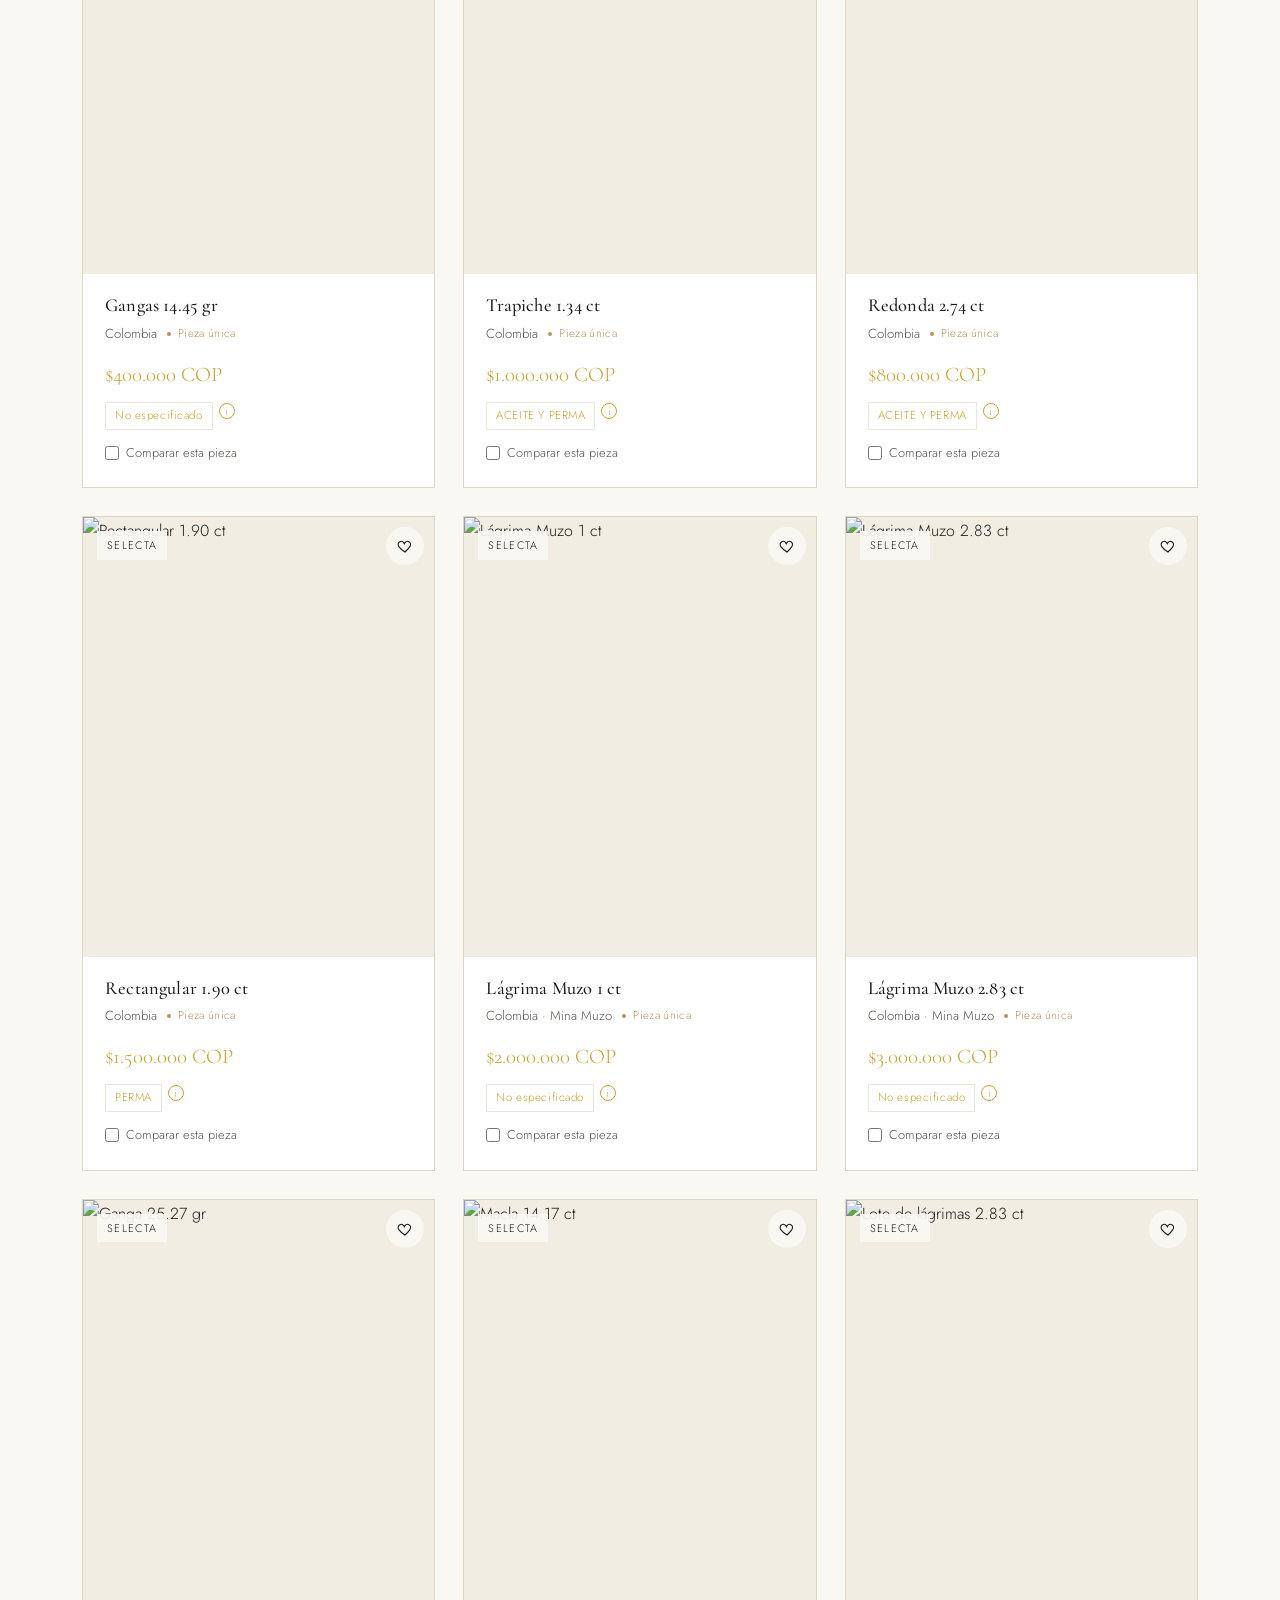
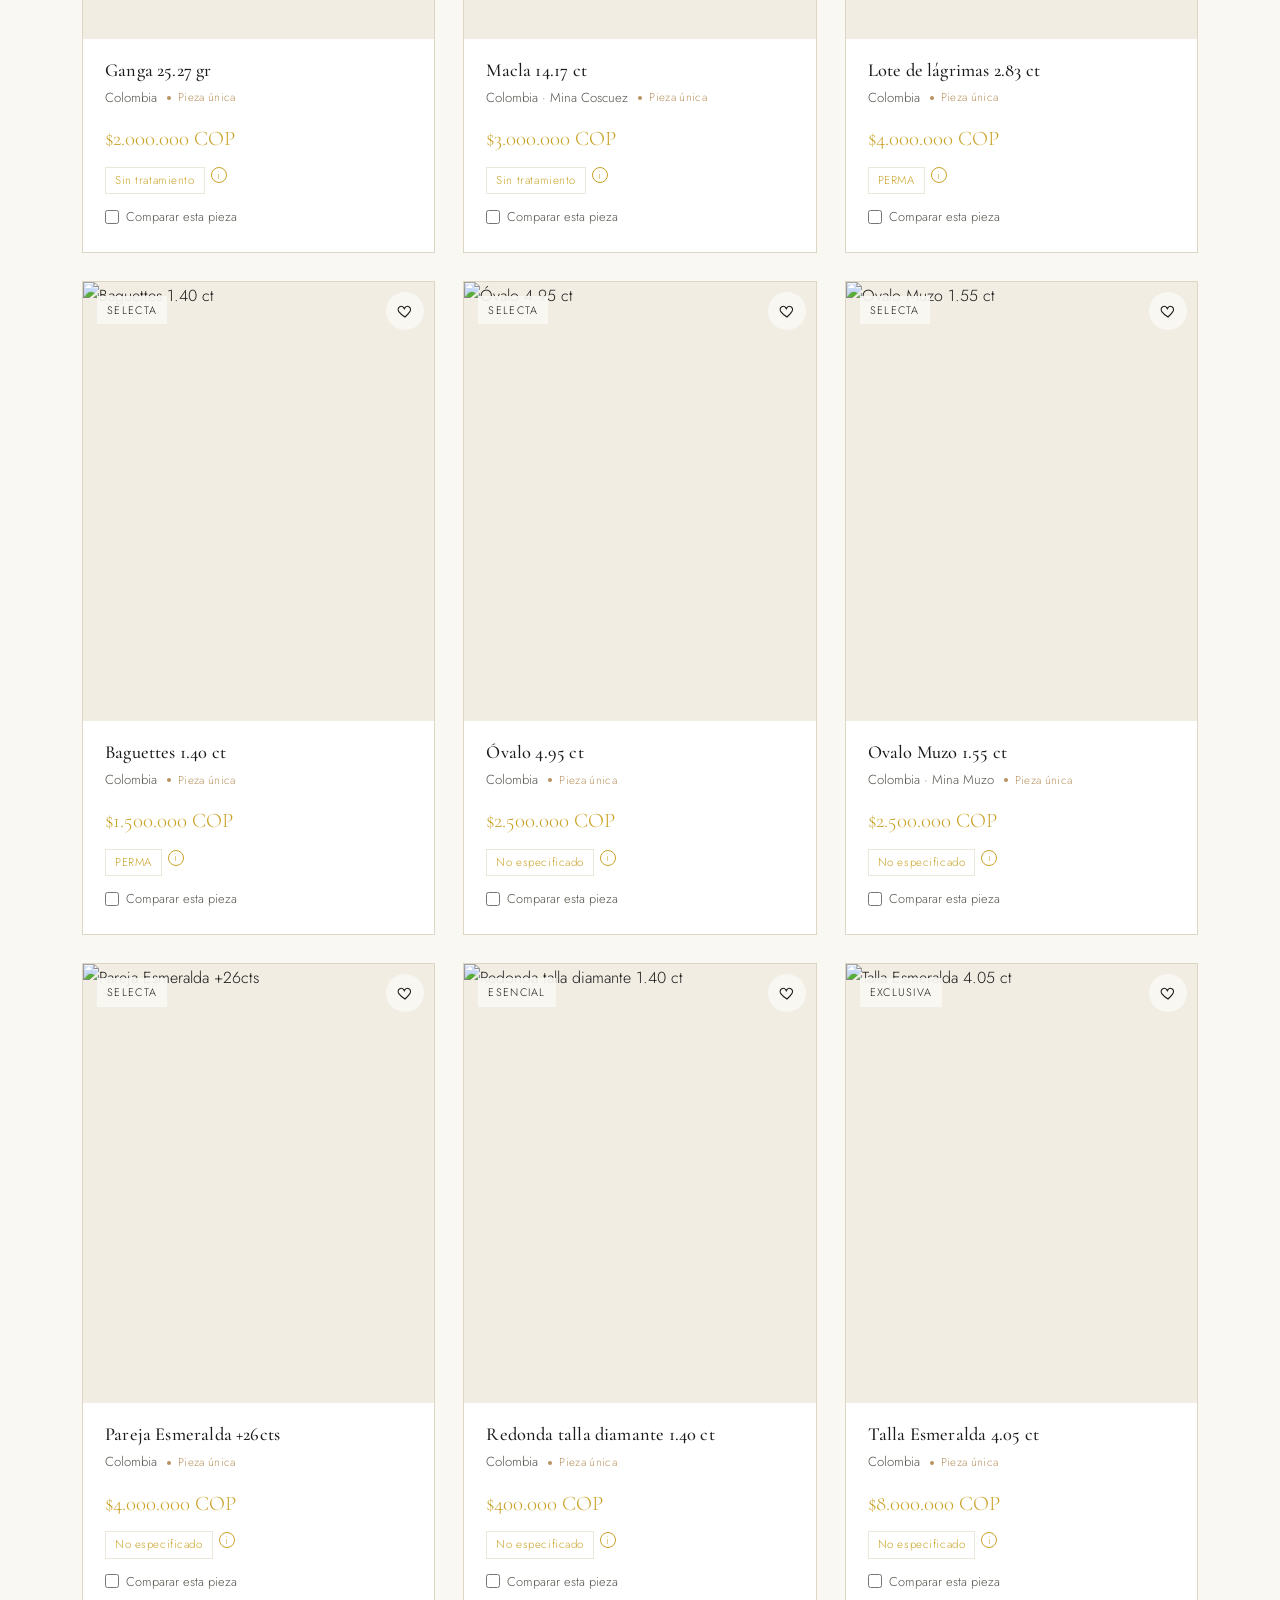
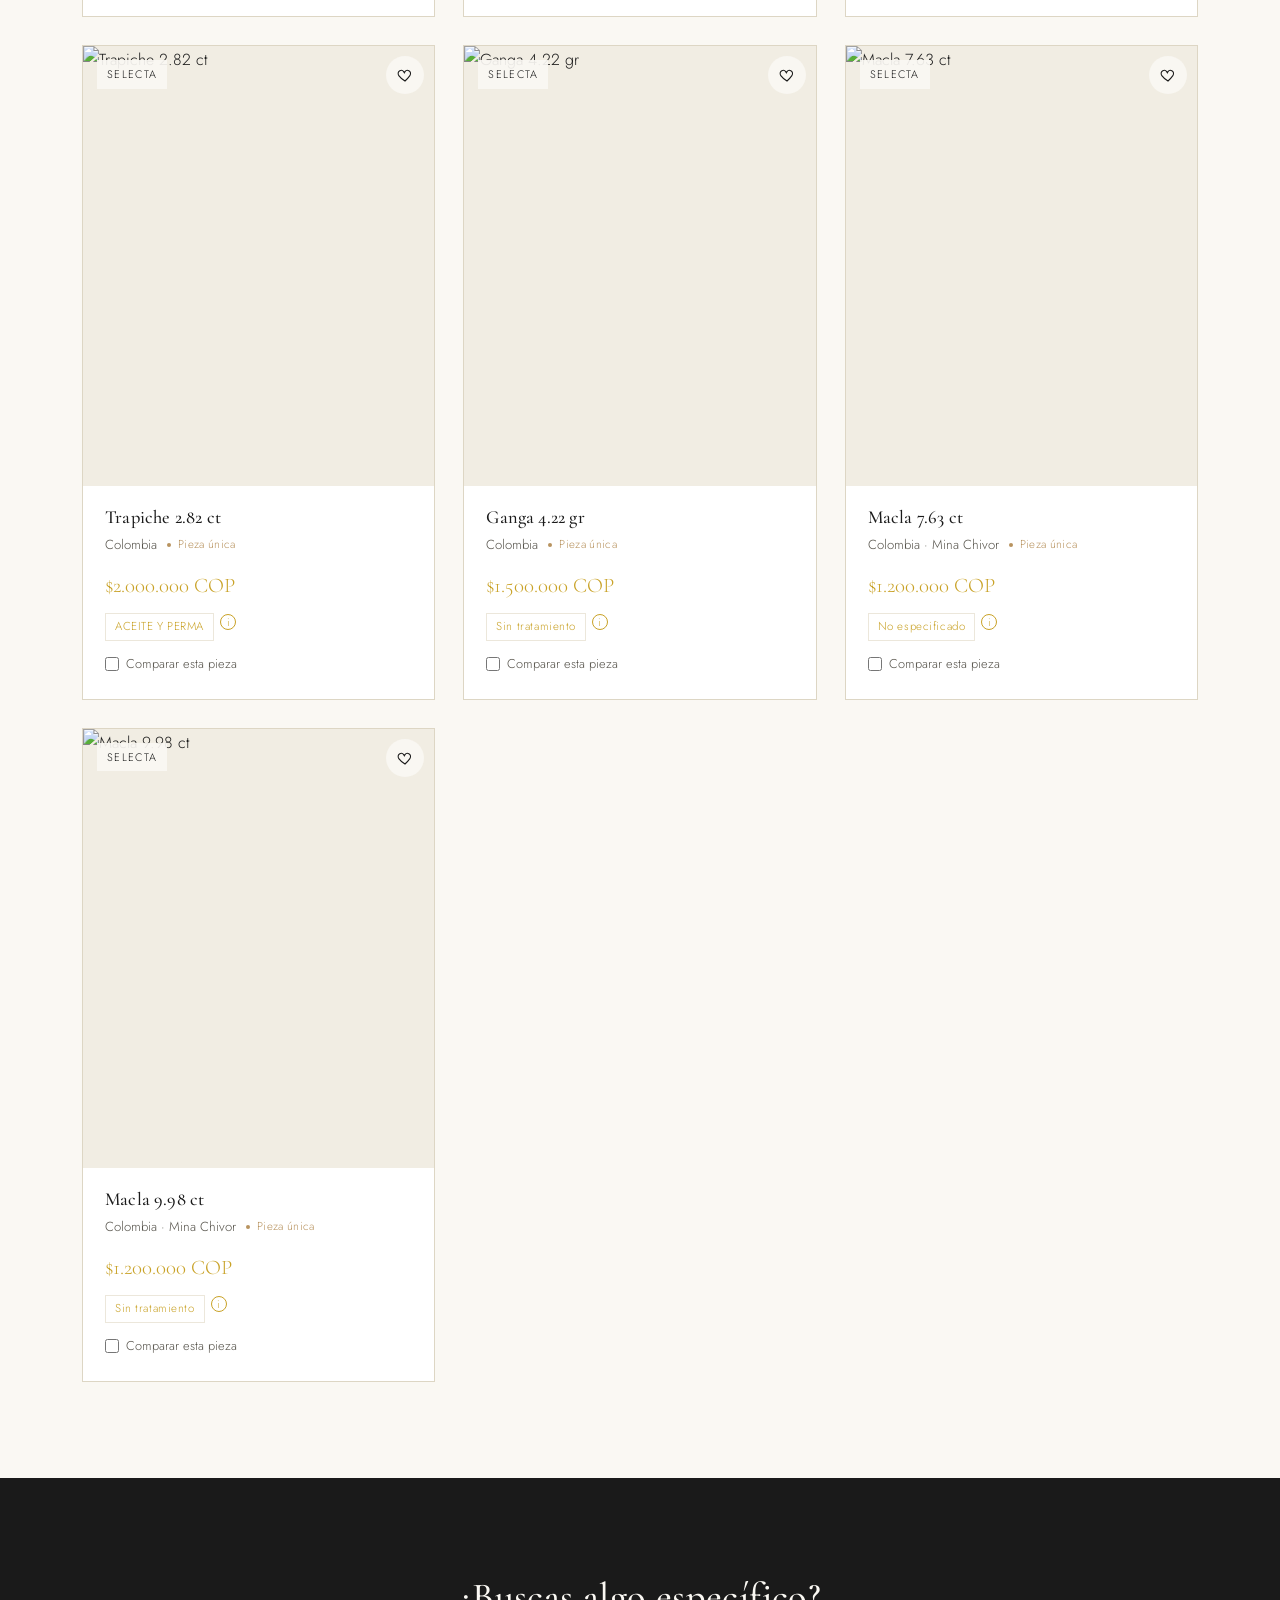
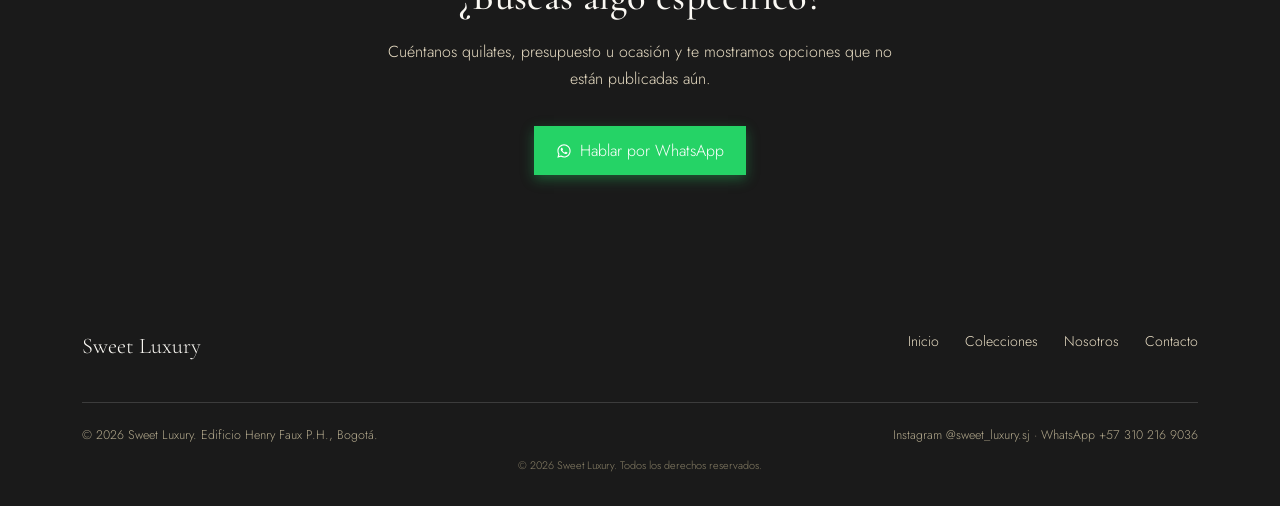
==== commit 1538c263: "Actualizar catalogo de esmeraldas desde catalogo.treinta.co Sincroniza PIECES con el inventario actu" ====
--- a/colecciones.html
+++ b/colecciones.html
@@ -283,16 +283,8 @@
    ese dato por piedra, agregar el campo "mina" a cada objeto de abajo. */
 
 const PIECES = [
-  { id: "cuadrada-362", nombre: "Cuadrada 3.62 ct", ct: 3.62, precio: 400000, nivel: "Esencial", origen: "Colombia", mina: "no especificada", tratamiento: "perma",
-    img: "https://imgproxy.treinta.co/sig/size:900:::/quality:85/plain/https%3A%2F%2Fcdn.treinta.co%2Fnew-products%2Fproducts%2F78e96f64-42a3-51fd-8411-9360020530a8%2Fc036dcdd-5d70-5f34-accb-c8ea475ba1a8.jpg" },
-  { id: "briolette-069", nombre: "Briolette 0.69 ct", ct: 0.69, precio: 690000, nivel: "Esencial", origen: "Colombia", mina: "no especificada", tratamiento: "aceite",
-    img: "https://imgproxy.treinta.co/sig/size:900:::/quality:85/plain/https%3A%2F%2Fcdn.treinta.co%2Fnew-products%2Fproducts%2F78e96f64-42a3-51fd-8411-9360020530a8%2F01ed0b76-068b-5ba2-aef3-47e300bb1059.jpg" },
   { id: "cabujon-737", nombre: "Cabujón 7.37 ct", ct: 7.37, precio: 750000, nivel: "Esencial", origen: "Colombia", mina: "no especificada", tratamiento: "perma",
     img: "https://imgproxy.treinta.co/sig/size:900:::/quality:85/plain/https%3A%2F%2Fcdn.treinta.co%2Fnew-products%2Fproducts%2F78e96f64-42a3-51fd-8411-9360020530a8%2Fa30512b5-c3b2-5295-b4a8-6d4a7dbf2023.jpg" },
-  { id: "canutillo-370", nombre: "Canutillo 3.70 ct", ct: 3.70, precio: 1000000, nivel: "Selecta", origen: "Colombia", mina: "no especificada", tratamiento: "aceite",
-    img: "https://imgproxy.treinta.co/sig/size:900:::/quality:85/plain/https%3A%2F%2Fcdn.treinta.co%2Fnew-products%2Fproducts%2F78e96f64-42a3-51fd-8411-9360020530a8%2F1428f119-75bb-581e-a9f2-4130a74997f9.jpg" },
-  { id: "canutillo-583", nombre: "Canutillo 5.83 ct", ct: 5.83, precio: 1000000, nivel: "Selecta", origen: "Colombia", mina: "no especificada", tratamiento: "aceite",
-    img: "https://imgproxy.treinta.co/sig/size:900:::/quality:85/plain/https%3A%2F%2Fcdn.treinta.co%2Fnew-products%2Fproducts%2F78e96f64-42a3-51fd-8411-9360020530a8%2F0af951a0-f2e3-5ceb-a8bc-d66a5846b5f5.jpg" },
   { id: "canutillo-481", nombre: "Canutillo 4.81 ct", ct: 4.81, precio: 1200000, nivel: "Selecta", origen: "Colombia", mina: "no especificada", tratamiento: "sin tratamiento",
     img: "https://imgproxy.treinta.co/sig/size:900:::/quality:85/plain/https%3A%2F%2Fcdn.treinta.co%2Fnew-products%2Fproducts%2F78e96f64-42a3-51fd-8411-9360020530a8%2F52e1e48d-e502-5bb4-8176-79074cb08f28.jpg" },
   { id: "canutillo-206", nombre: "Canutillo 2.06 ct", ct: 2.06, precio: 1300000, nivel: "Selecta", origen: "Colombia", mina: "no especificada", tratamiento: "sin tratamiento",
@@ -301,36 +293,26 @@
     img: "https://imgproxy.treinta.co/sig/size:900:::/quality:85/plain/https%3A%2F%2Fcdn.treinta.co%2Fnew-products%2Fproducts%2F78e96f64-42a3-51fd-8411-9360020530a8%2Fa2e9b017-5a91-53e3-9850-f008f2954c74.jpg" },
   { id: "canutillo-390", nombre: "Canutillo 3.90 ct", ct: 3.90, precio: 2000000, nivel: "Selecta", origen: "Colombia", mina: "no especificada", tratamiento: "no especificado",
     img: "https://imgproxy.treinta.co/sig/size:900:::/quality:85/plain/https%3A%2F%2Fcdn.treinta.co%2Fnew-products%2Fproducts%2F78e96f64-42a3-51fd-8411-9360020530a8%2Ff7b0df8a-9e85-5d7f-adeb-2c58fcd7d5ad.jpg" },
-  { id: "canutillo-405", nombre: "Canutillo 4.05 ct", ct: 4.05, precio: 2500000, nivel: "Selecta", origen: "Colombia", mina: "no especificada", tratamiento: "sin tratamiento",
-    img: "https://imgproxy.treinta.co/sig/size:900:::/quality:85/plain/https%3A%2F%2Fcdn.treinta.co%2Fnew-products%2Fproducts%2F78e96f64-42a3-51fd-8411-9360020530a8%2Fa9d32096-ae54-50ff-999b-22d757b36d0a.jpg" },
+  { id: "canutillo-oro-432", nombre: "Canutillo Natural Oro 18K 4.32 ct", ct: 4.32, precio: 6000000, nivel: "Exclusiva", origen: "Colombia", mina: "no especificada", tratamiento: "no especificado",
+    img: "https://imgproxy.treinta.co/sig/size:900:::/quality:85/plain/https%3A%2F%2Fcdn.treinta.co%2Fnew-products%2Fproducts%2F78e96f64-42a3-51fd-8411-9360020530a8%2Fe2a0b6bf-b3fb-5500-94fd-986715fd9627.jpg" },
+  { id: "corazon-207", nombre: "Corazón 2.07 ct", ct: 2.07, precio: 2000000, nivel: "Selecta", origen: "Colombia", mina: "no especificada", tratamiento: "no especificado",
+    img: "https://imgproxy.treinta.co/sig/size:900:::/quality:85/plain/https%3A%2F%2Fcdn.treinta.co%2Fnew-products%2Fproducts%2F78e96f64-42a3-51fd-8411-9360020530a8%2F7f44630f-9e30-558e-bba8-741d328fd888.jpg" },
+  { id: "cushion-255", nombre: "Cushion 2.55 ct", ct: 2.55, precio: 1500000, nivel: "Selecta", origen: "Colombia", mina: "no especificada", tratamiento: "no especificado",
+    img: "https://imgproxy.treinta.co/sig/size:900:::/quality:85/plain/https%3A%2F%2Fcdn.treinta.co%2Fnew-products%2Fproducts%2F78e96f64-42a3-51fd-8411-9360020530a8%2Fe0d17f8f-43e7-52ae-baa0-16100ae88531.jpg" },
   { id: "cuadrada-495", nombre: "Cuadrada 4.95 ct", ct: 4.95, precio: 10000000, nivel: "Exclusiva", origen: "Brasil", mina: "no especificada", tratamiento: "aceite",
     img: "https://imgproxy.treinta.co/sig/size:900:::/quality:85/plain/https%3A%2F%2Fcdn.treinta.co%2Fnew-products%2Fproducts%2F78e96f64-42a3-51fd-8411-9360020530a8%2F63348b97-dca3-590e-845c-0096eaf96b5b.jpg" },
   { id: "gangas-1445", nombre: "Gangas 14.45 gr", ct: 14.45, precio: 400000, nivel: "Esencial", origen: "Colombia", mina: "no especificada", tratamiento: "no especificado",
     img: "https://imgproxy.treinta.co/sig/size:900:::/quality:85/plain/https%3A%2F%2Fcdn.treinta.co%2Fnew-products%2Fproducts%2F78e96f64-42a3-51fd-8411-9360020530a8%2Fe4bc1f10-d99d-5fbd-83cc-784171ba6989.jpg" },
-  { id: "trapiche-134", nombre: "Trapiche 1.34 ct", ct: 1.34, precio: 500000, nivel: "Esencial", origen: "Colombia", mina: "no especificada", tratamiento: "aceite y perma",
+  { id: "trapiche-134", nombre: "Trapiche 1.34 ct", ct: 1.34, precio: 1000000, nivel: "Esencial", origen: "Colombia", mina: "no especificada", tratamiento: "aceite y perma",
     img: "https://imgproxy.treinta.co/sig/size:900:::/quality:85/plain/https%3A%2F%2Fcdn.treinta.co%2Fnew-products%2Fproducts%2F78e96f64-42a3-51fd-8411-9360020530a8%2Fef559f9a-a603-5a86-8232-d276d7e14d88.jpg" },
-  { id: "ganga-387", nombre: "Ganga 3.87 gr", ct: 3.87, precio: 700000, nivel: "Esencial", origen: "Colombia", mina: "no especificada", tratamiento: "no especificado",
-    img: "https://imgproxy.treinta.co/sig/size:900:::/quality:85/plain/https%3A%2F%2Fcdn.treinta.co%2Fnew-products%2Fproducts%2F78e96f64-42a3-51fd-8411-9360020530a8%2Fb8e647ec-e4d5-5999-8922-ca505df95ea2.jpg" },
-  { id: "ganga-454", nombre: "Ganga 4.54 ct", ct: 4.54, precio: 700000, nivel: "Esencial", origen: "Colombia", mina: "no especificada", tratamiento: "no especificado",
-    img: "https://imgproxy.treinta.co/sig/size:900:::/quality:85/plain/https%3A%2F%2Fcdn.treinta.co%2Fnew-products%2Fproducts%2F78e96f64-42a3-51fd-8411-9360020530a8%2F9501482a-f21e-511e-88b1-0f2a93bf7994.jpg" },
-  { id: "ganga-484", nombre: "Ganga 4.84 gr", ct: 4.84, precio: 800000, nivel: "Esencial", origen: "Colombia", mina: "no especificada", tratamiento: "no especificado",
-    img: "https://imgproxy.treinta.co/sig/size:900:::/quality:85/plain/https%3A%2F%2Fcdn.treinta.co%2Fnew-products%2Fproducts%2F78e96f64-42a3-51fd-8411-9360020530a8%2F370ef428-e5b3-5138-bc4e-24bb1c8a3133.jpg" },
   { id: "redonda-274", nombre: "Redonda 2.74 ct", ct: 2.74, precio: 800000, nivel: "Esencial", origen: "Colombia", mina: "no especificada", tratamiento: "aceite y perma",
     img: "https://imgproxy.treinta.co/sig/size:900:::/quality:85/plain/https%3A%2F%2Fcdn.treinta.co%2Fnew-products%2Fproducts%2F78e96f64-42a3-51fd-8411-9360020530a8%2F33c153a7-6b7e-5d32-89f7-37466a82c2dc.jpg" },
-  { id: "lote-canutillos-499", nombre: "Lote de Canutillos 4.99 ct", ct: 4.99, precio: 1000000, nivel: "Selecta", origen: "Colombia", mina: "no especificada", tratamiento: "aceite",
-    img: "https://imgproxy.treinta.co/sig/size:900:::/quality:85/plain/https%3A%2F%2Fcdn.treinta.co%2Fnew-products%2Fproducts%2F78e96f64-42a3-51fd-8411-9360020530a8%2F2212162b-49c4-51f8-9bb5-fe13218ad4db.jpg" },
   { id: "rectangular-190", nombre: "Rectangular 1.90 ct", ct: 1.90, precio: 1500000, nivel: "Selecta", origen: "Colombia", mina: "no especificada", tratamiento: "perma",
     img: "https://imgproxy.treinta.co/sig/size:900:::/quality:85/plain/https%3A%2F%2Fcdn.treinta.co%2Fnew-products%2Fproducts%2F78e96f64-42a3-51fd-8411-9360020530a8%2F38457f15-874b-5e1a-8596-6f613fed273e.jpg" },
-  { id: "ovalo-092", nombre: "Óvalo 0.92 ct", ct: 0.92, precio: 1500000, nivel: "Selecta", origen: "Colombia", mina: "no especificada", tratamiento: "aceite",
-    img: "https://imgproxy.treinta.co/sig/size:900:::/quality:85/plain/https%3A%2F%2Fcdn.treinta.co%2Fnew-products%2Fproducts%2F78e96f64-42a3-51fd-8411-9360020530a8%2Fb6b2050a-6197-5469-8d6e-abe2a59400f5.jpg" },
-  { id: "lote-trapiches-982", nombre: "Lote de Trapiches 9.82 ct", ct: 9.82, precio: 1800000, nivel: "Selecta", origen: "Colombia", mina: "no especificada", tratamiento: "aceite",
-    img: "https://imgproxy.treinta.co/sig/size:900:::/quality:85/plain/https%3A%2F%2Fcdn.treinta.co%2Fnew-products%2Fproducts%2F78e96f64-42a3-51fd-8411-9360020530a8%2F0abb4e6a-024e-557e-8d13-7ea6a15e1ece.jpg" },
-  { id: "trapiche-282", nombre: "Trapiche 2.82 ct", ct: 2.82, precio: 2000000, nivel: "Selecta", origen: "Colombia", mina: "no especificada", tratamiento: "aceite y perma",
-    img: "https://imgproxy.treinta.co/sig/size:900:::/quality:85/plain/https%3A%2F%2Fcdn.treinta.co%2Fnew-products%2Fproducts%2F78e96f64-42a3-51fd-8411-9360020530a8%2F39f800b5-3ed8-5ef5-bf85-c2ecfdce3e6c.jpg" },
-  { id: "macla-26", nombre: "Macla 26 ct", ct: 26, precio: 2000000, nivel: "Selecta", origen: "Colombia", mina: "Chivor", tratamiento: "sin tratamiento",
-    img: "https://imgproxy.treinta.co/sig/size:900:::/quality:85/plain/https%3A%2F%2Fcdn.treinta.co%2Fnew-products%2Fproducts%2F78e96f64-42a3-51fd-8411-9360020530a8%2F3d1643c7-2e68-5fb8-997d-434f50486dbd.jpg" },
-  { id: "ovalo-2", nombre: "Óvalo 2 ct", ct: 2, precio: 2000000, nivel: "Selecta", origen: "Colombia", mina: "no especificada", tratamiento: "aceite",
-    img: "https://imgproxy.treinta.co/sig/size:900:::/quality:85/plain/https%3A%2F%2Fcdn.treinta.co%2Fnew-products%2Fproducts%2F78e96f64-42a3-51fd-8411-9360020530a8%2Fb988a1bb-bc8a-5380-a91b-d3c001cb1b2e.jpg" },
+  { id: "lagrima-muzo-1", nombre: "Lágrima Muzo 1 ct", ct: 1, precio: 2000000, nivel: "Selecta", origen: "Colombia", mina: "Muzo", tratamiento: "no especificado",
+    img: "https://imgproxy.treinta.co/sig/size:900:::/quality:85/plain/https%3A%2F%2Fcdn.treinta.co%2Fnew-products%2Fproducts%2F78e96f64-42a3-51fd-8411-9360020530a8%2F447b5ee5-303b-599f-9168-d8008ae96690.jpg" },
+  { id: "lagrima-muzo-283", nombre: "Lágrima Muzo 2.83 ct", ct: 2.83, precio: 3000000, nivel: "Selecta", origen: "Colombia", mina: "Muzo", tratamiento: "no especificado",
+    img: "https://imgproxy.treinta.co/sig/size:900:::/quality:85/plain/https%3A%2F%2Fcdn.treinta.co%2Fnew-products%2Fproducts%2F78e96f64-42a3-51fd-8411-9360020530a8%2Fbaad297c-94fd-5d2d-9461-f352ccc06b74.jpg" },
   { id: "ganga-2527", nombre: "Ganga 25.27 gr", ct: 25.27, precio: 2000000, nivel: "Selecta", origen: "Colombia", mina: "no especificada", tratamiento: "sin tratamiento",
     img: "https://imgproxy.treinta.co/sig/size:900:::/quality:85/plain/https%3A%2F%2Fcdn.treinta.co%2Fnew-products%2Fproducts%2F78e96f64-42a3-51fd-8411-9360020530a8%2Fd765ab7b-31c2-5b8a-8347-2d5b927b0c59.jpg" },
   { id: "macla-1417", nombre: "Macla 14.17 ct", ct: 14.17, precio: 3000000, nivel: "Selecta", origen: "Colombia", mina: "Coscuez", tratamiento: "sin tratamiento",
@@ -339,8 +321,18 @@
     img: "https://imgproxy.treinta.co/sig/size:900:::/quality:85/plain/https%3A%2F%2Fcdn.treinta.co%2Fnew-products%2Fproducts%2F78e96f64-42a3-51fd-8411-9360020530a8%2F009fc4cd-cefc-5e98-8d94-0ae3e187ce56.jpg" },
   { id: "baguettes-140", nombre: "Baguettes 1.40 ct", ct: 1.40, precio: 1500000, nivel: "Selecta", origen: "Colombia", mina: "no especificada", tratamiento: "perma",
     img: "https://imgproxy.treinta.co/sig/size:900:::/quality:85/plain/https%3A%2F%2Fcdn.treinta.co%2Fnew-products%2Fproducts%2F78e96f64-42a3-51fd-8411-9360020530a8%2Fbc628f50-0e93-59a5-8923-533c483d44b8.jpg" },
-  { id: "ganga-1907", nombre: "Ganga 19.07 gr", ct: 19.07, precio: 1200000, nivel: "Selecta", origen: "Colombia", mina: "no especificada", tratamiento: "sin tratamiento",
-    img: "https://imgproxy.treinta.co/sig/size:900:::/quality:85/plain/https%3A%2F%2Fcdn.treinta.co%2Fnew-products%2Fproducts%2F78e96f64-42a3-51fd-8411-9360020530a8%2Fdc44d9cb-18f1-5f3a-ab21-b1b6d8cce41c.jpg" },
+  { id: "ovalo-495", nombre: "Óvalo 4.95 ct", ct: 4.95, precio: 2500000, nivel: "Selecta", origen: "Colombia", mina: "no especificada", tratamiento: "no especificado",
+    img: "https://imgproxy.treinta.co/sig/size:900:::/quality:85/plain/https%3A%2F%2Fcdn.treinta.co%2Fnew-products%2Fproducts%2F78e96f64-42a3-51fd-8411-9360020530a8%2Fee02ea49-2115-5697-b9a4-1bdd26891ff9.jpg" },
+  { id: "ovalo-muzo-155", nombre: "Ovalo Muzo 1.55 ct", ct: 1.55, precio: 2500000, nivel: "Selecta", origen: "Colombia", mina: "Muzo", tratamiento: "no especificado",
+    img: "https://imgproxy.treinta.co/sig/size:900:::/quality:85/plain/https%3A%2F%2Fcdn.treinta.co%2Fnew-products%2Fproducts%2F78e96f64-42a3-51fd-8411-9360020530a8%2F11e7b90c-19e0-5794-b94c-2a18f10ee688.jpg" },
+  { id: "pareja-26", nombre: "Pareja Esmeralda +26cts", ct: 26, precio: 4000000, nivel: "Selecta", origen: "Colombia", mina: "no especificada", tratamiento: "no especificado",
+    img: "https://imgproxy.treinta.co/sig/size:900:::/quality:85/plain/https%3A%2F%2Fcdn.treinta.co%2Fnew-products%2Fproducts%2F78e96f64-42a3-51fd-8411-9360020530a8%2F5df6155f-6087-5501-b330-eeb645dc0caa.jpg" },
+  { id: "redonda-diamante-140", nombre: "Redonda talla diamante 1.40 ct", ct: 1.40, precio: 400000, nivel: "Esencial", origen: "Colombia", mina: "no especificada", tratamiento: "no especificado",
+    img: "https://imgproxy.treinta.co/sig/size:900:::/quality:85/plain/https%3A%2F%2Fcdn.treinta.co%2Fnew-products%2Fproducts%2F78e96f64-42a3-51fd-8411-9360020530a8%2Fc80dfd6f-2046-5af5-82f7-9742ac1b57dd.jpg" },
+  { id: "talla-405", nombre: "Talla Esmeralda 4.05 ct", ct: 4.05, precio: 8000000, nivel: "Exclusiva", origen: "Colombia", mina: "no especificada", tratamiento: "no especificado",
+    img: "https://imgproxy.treinta.co/sig/size:900:::/quality:85/plain/https%3A%2F%2Fcdn.treinta.co%2Fnew-products%2Fproducts%2F78e96f64-42a3-51fd-8411-9360020530a8%2F4b84eae3-b5fb-5476-b0d4-8b6c763b5a9c.jpg" },
+  { id: "trapiche-282", nombre: "Trapiche 2.82 ct", ct: 2.82, precio: 2000000, nivel: "Selecta", origen: "Colombia", mina: "no especificada", tratamiento: "aceite y perma",
+    img: "https://imgproxy.treinta.co/sig/size:900:::/quality:85/plain/https%3A%2F%2Fcdn.treinta.co%2Fnew-products%2Fproducts%2F78e96f64-42a3-51fd-8411-9360020530a8%2F39f800b5-3ed8-5ef5-bf85-c2ecfdce3e6c.jpg" },
   { id: "ganga-422", nombre: "Ganga 4.22 gr", ct: 4.22, precio: 1500000, nivel: "Selecta", origen: "Colombia", mina: "no especificada", tratamiento: "sin tratamiento",
     img: "https://imgproxy.treinta.co/sig/size:900:::/quality:85/plain/https%3A%2F%2Fcdn.treinta.co%2Fnew-products%2Fproducts%2F78e96f64-42a3-51fd-8411-9360020530a8%2Fd3175887-3c77-5708-ad69-0bd0157a84a1.jpg" },
   { id: "macla-763", nombre: "Macla 7.63 ct", ct: 7.63, precio: 1200000, nivel: "Selecta", origen: "Colombia", mina: "Chivor", tratamiento: "no especificado",
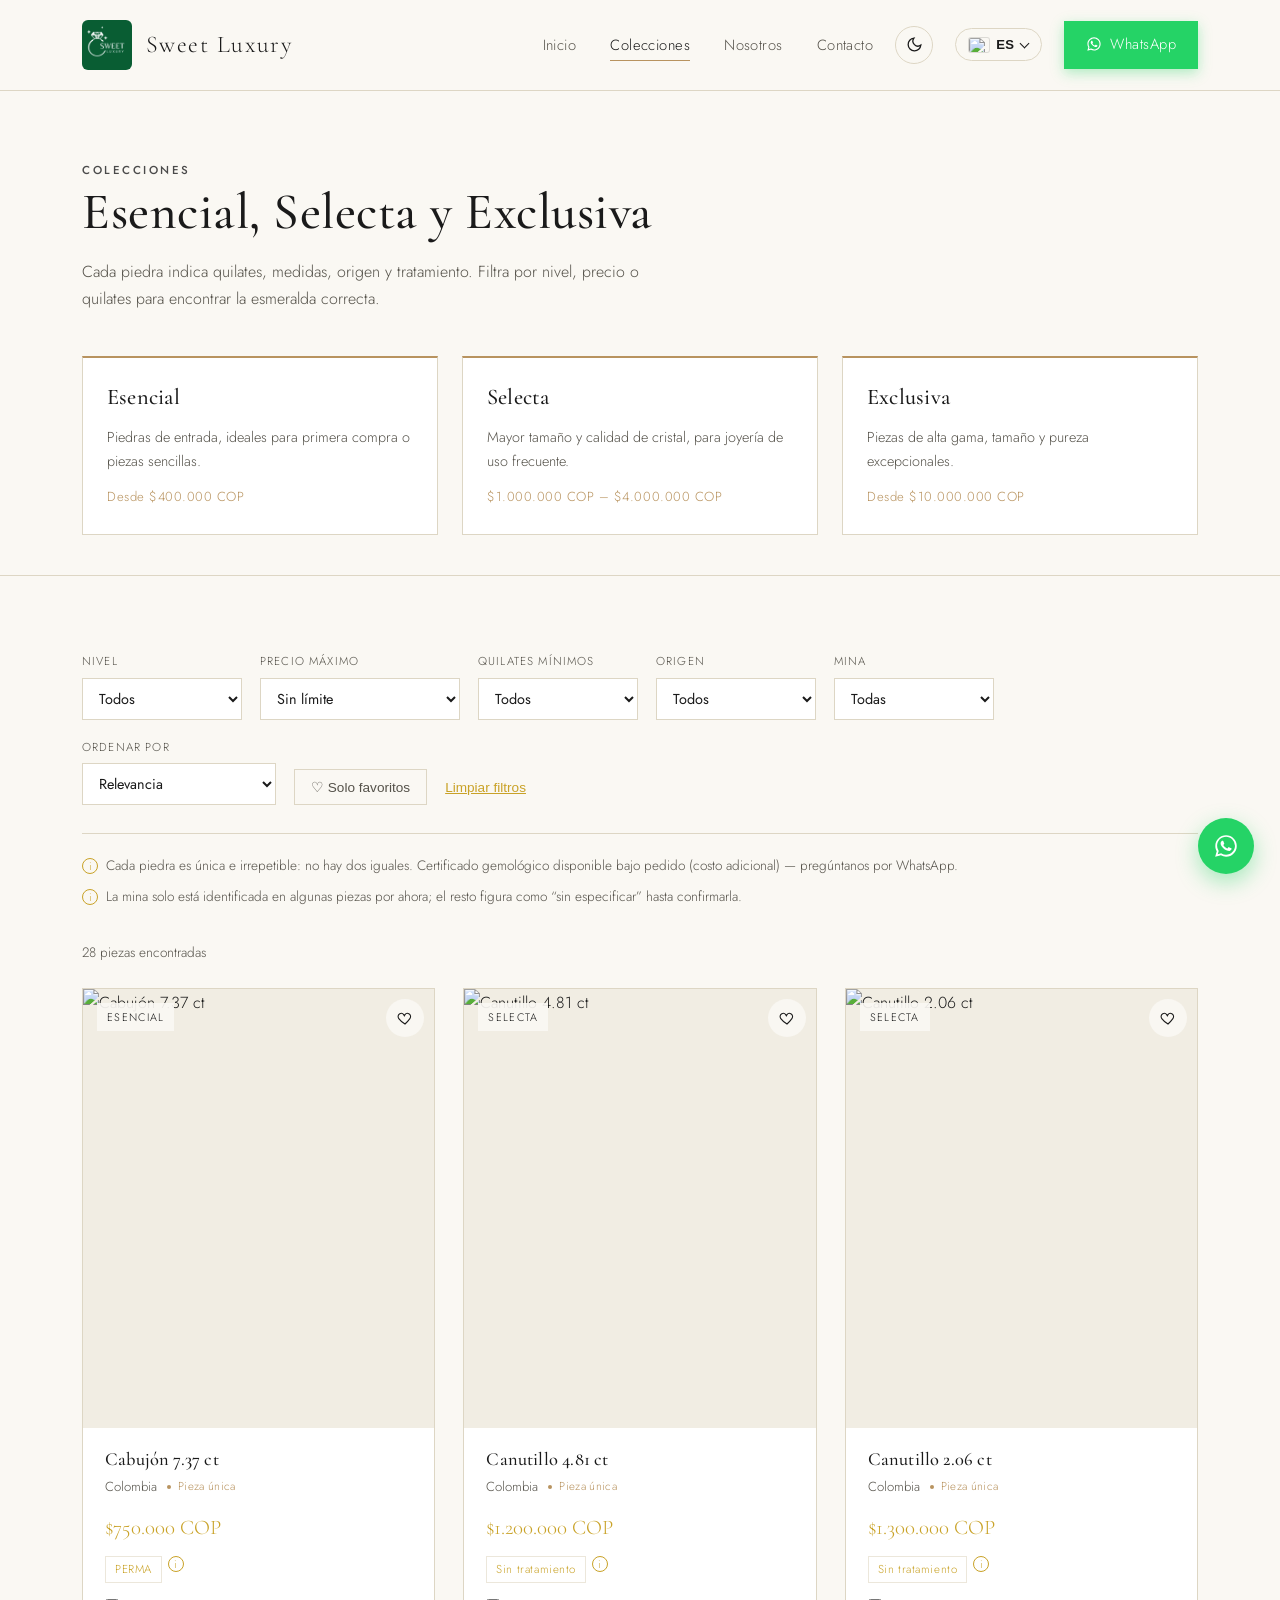
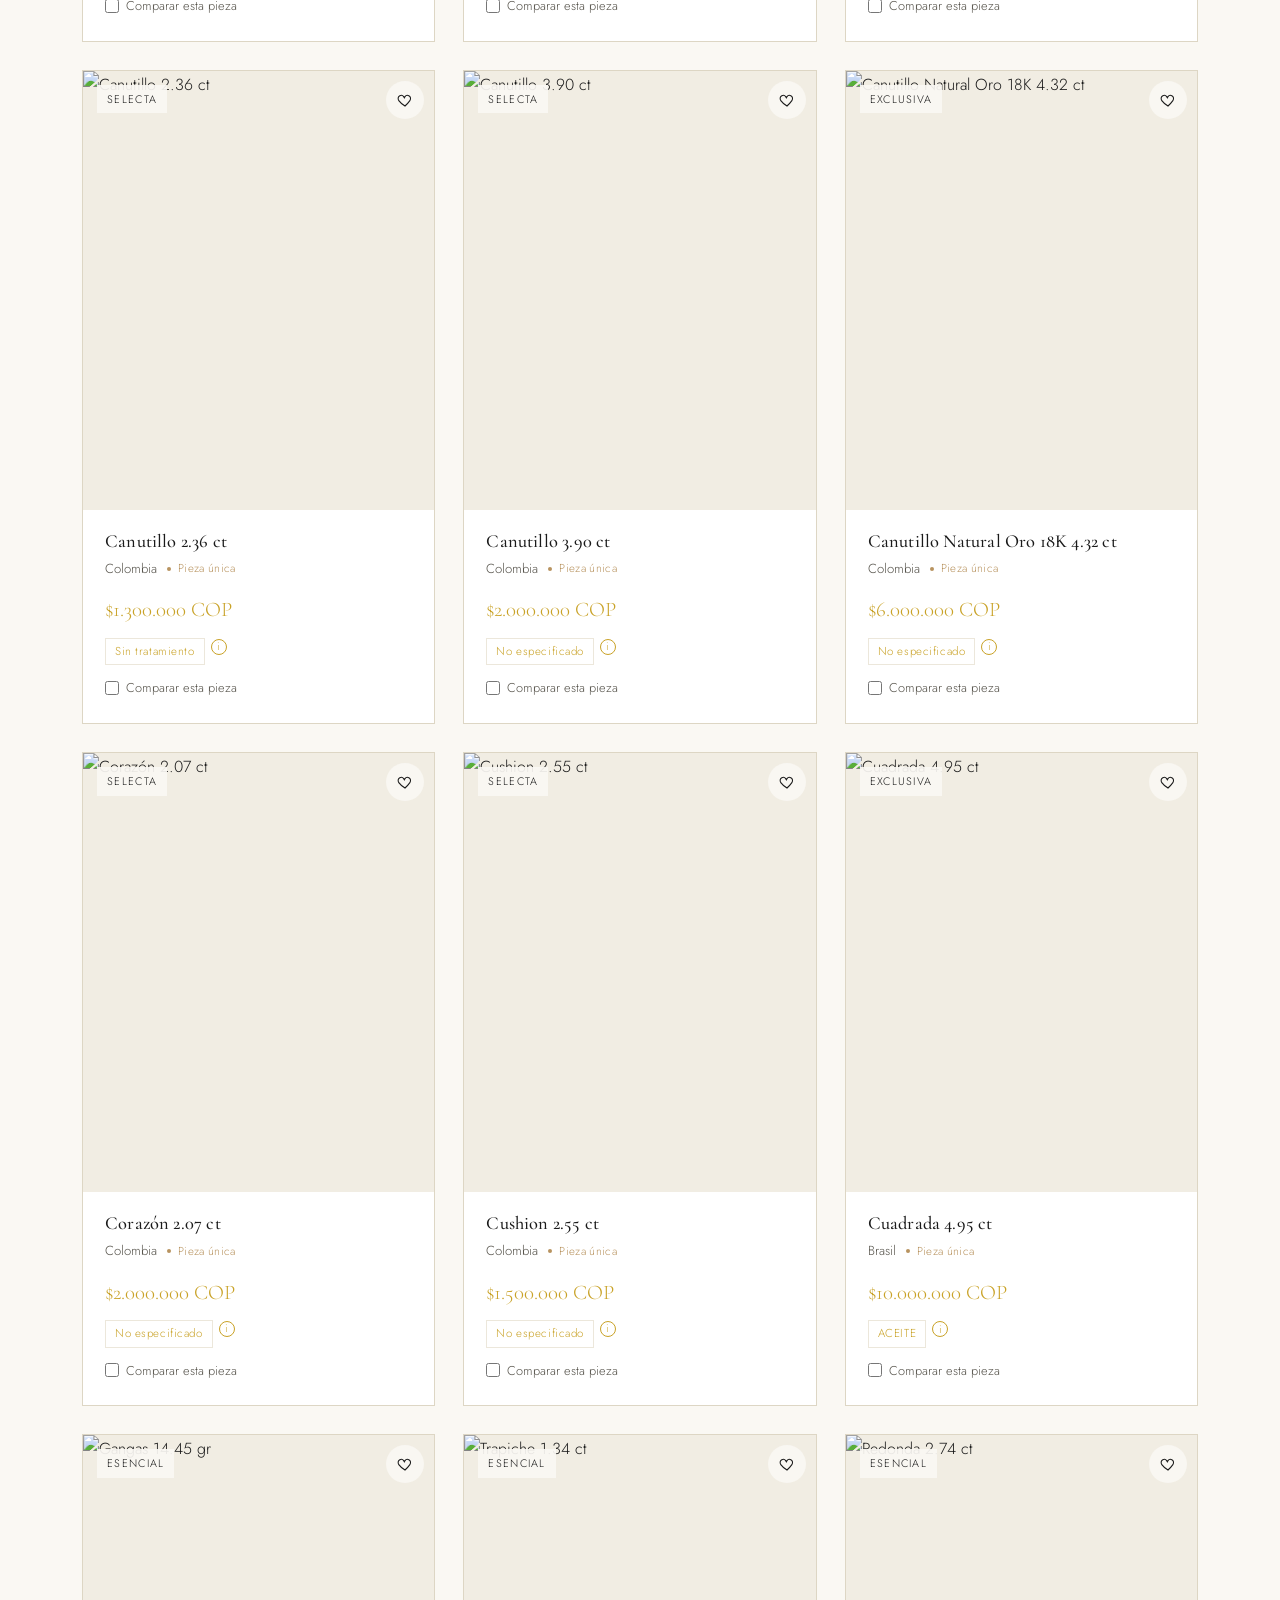
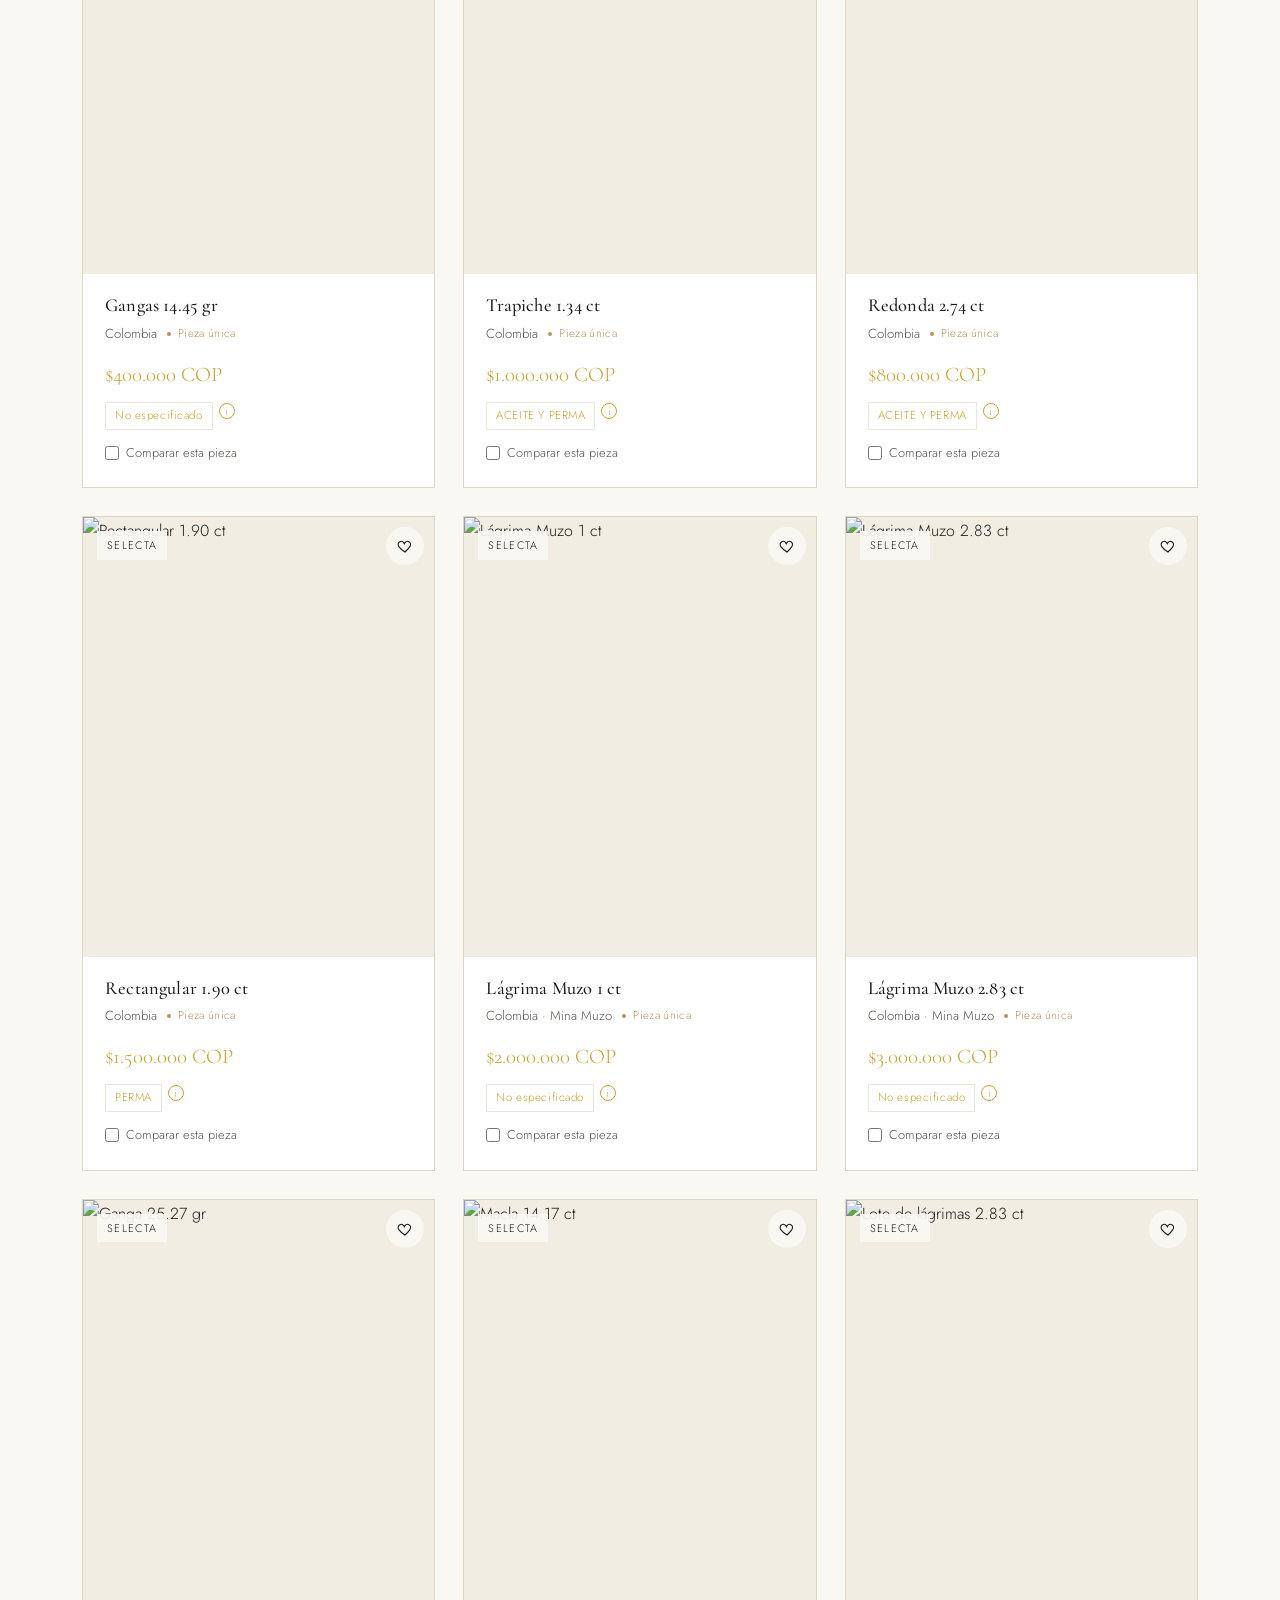
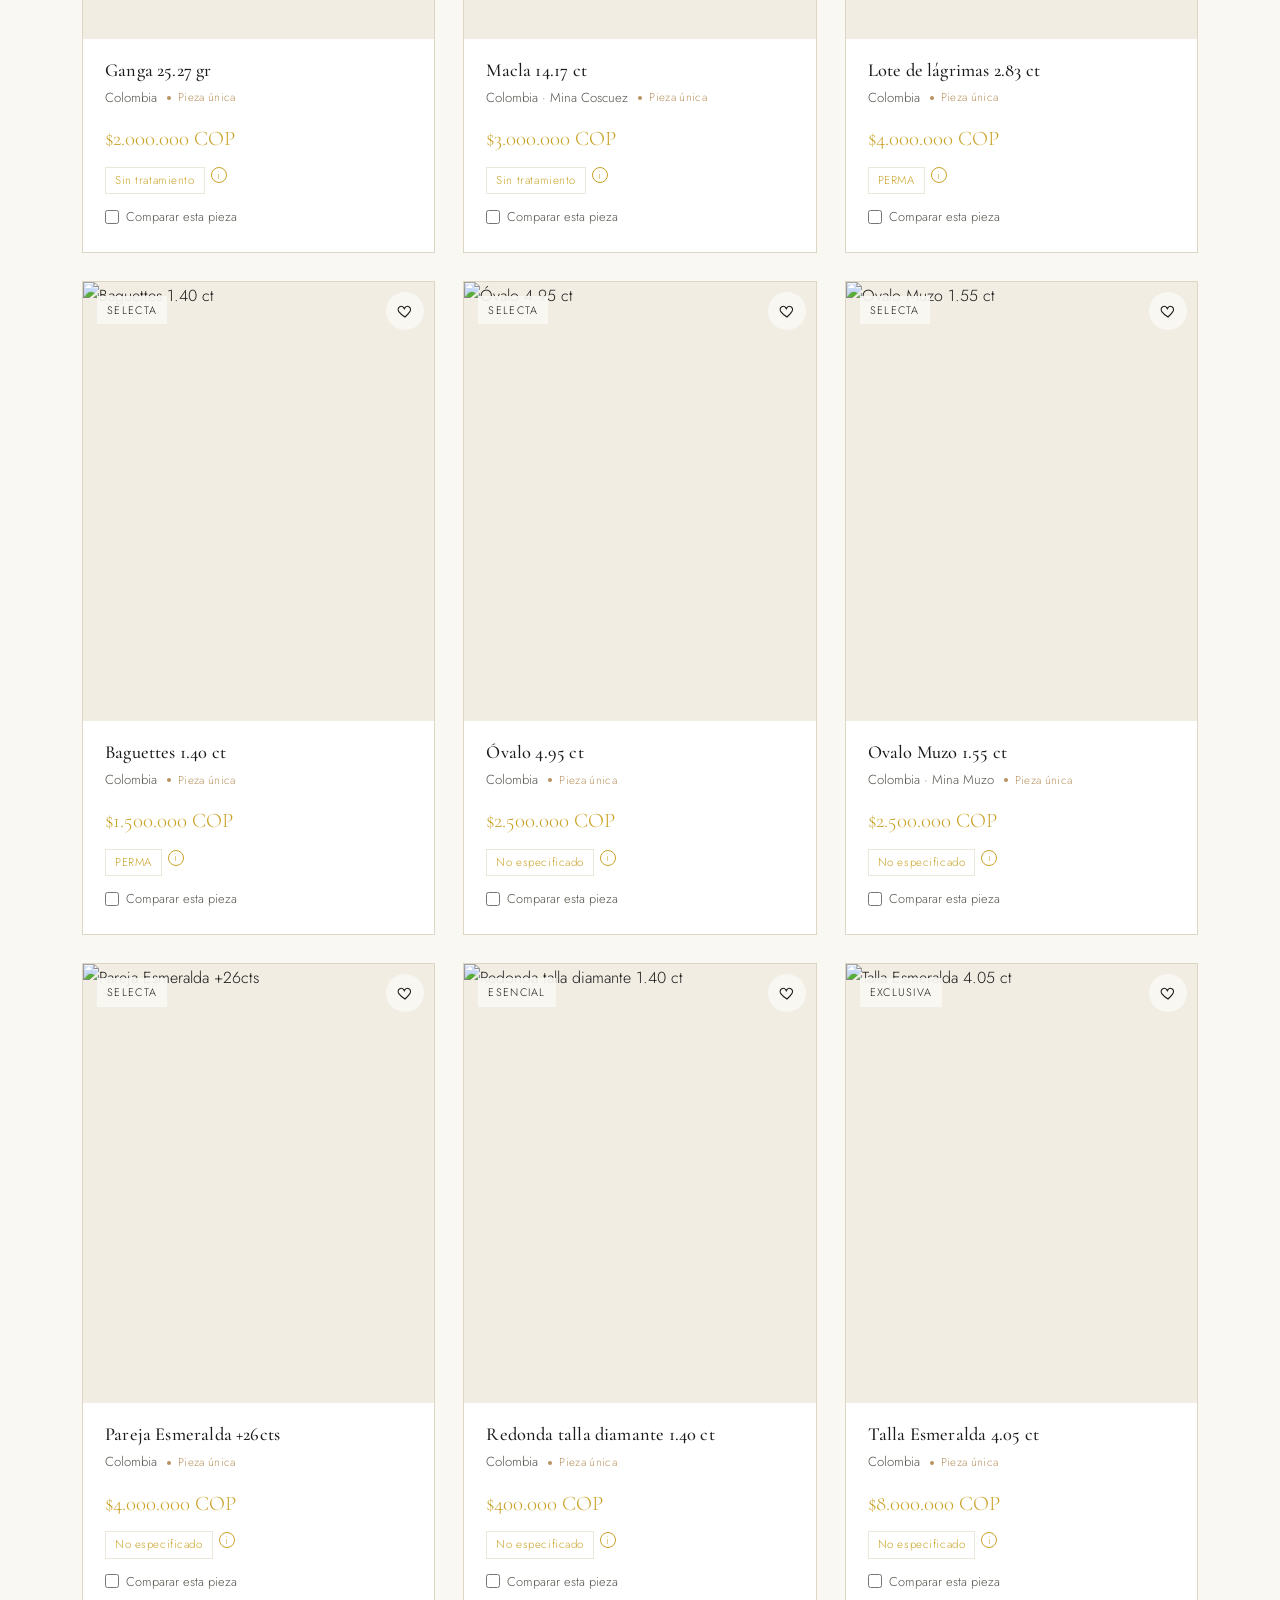
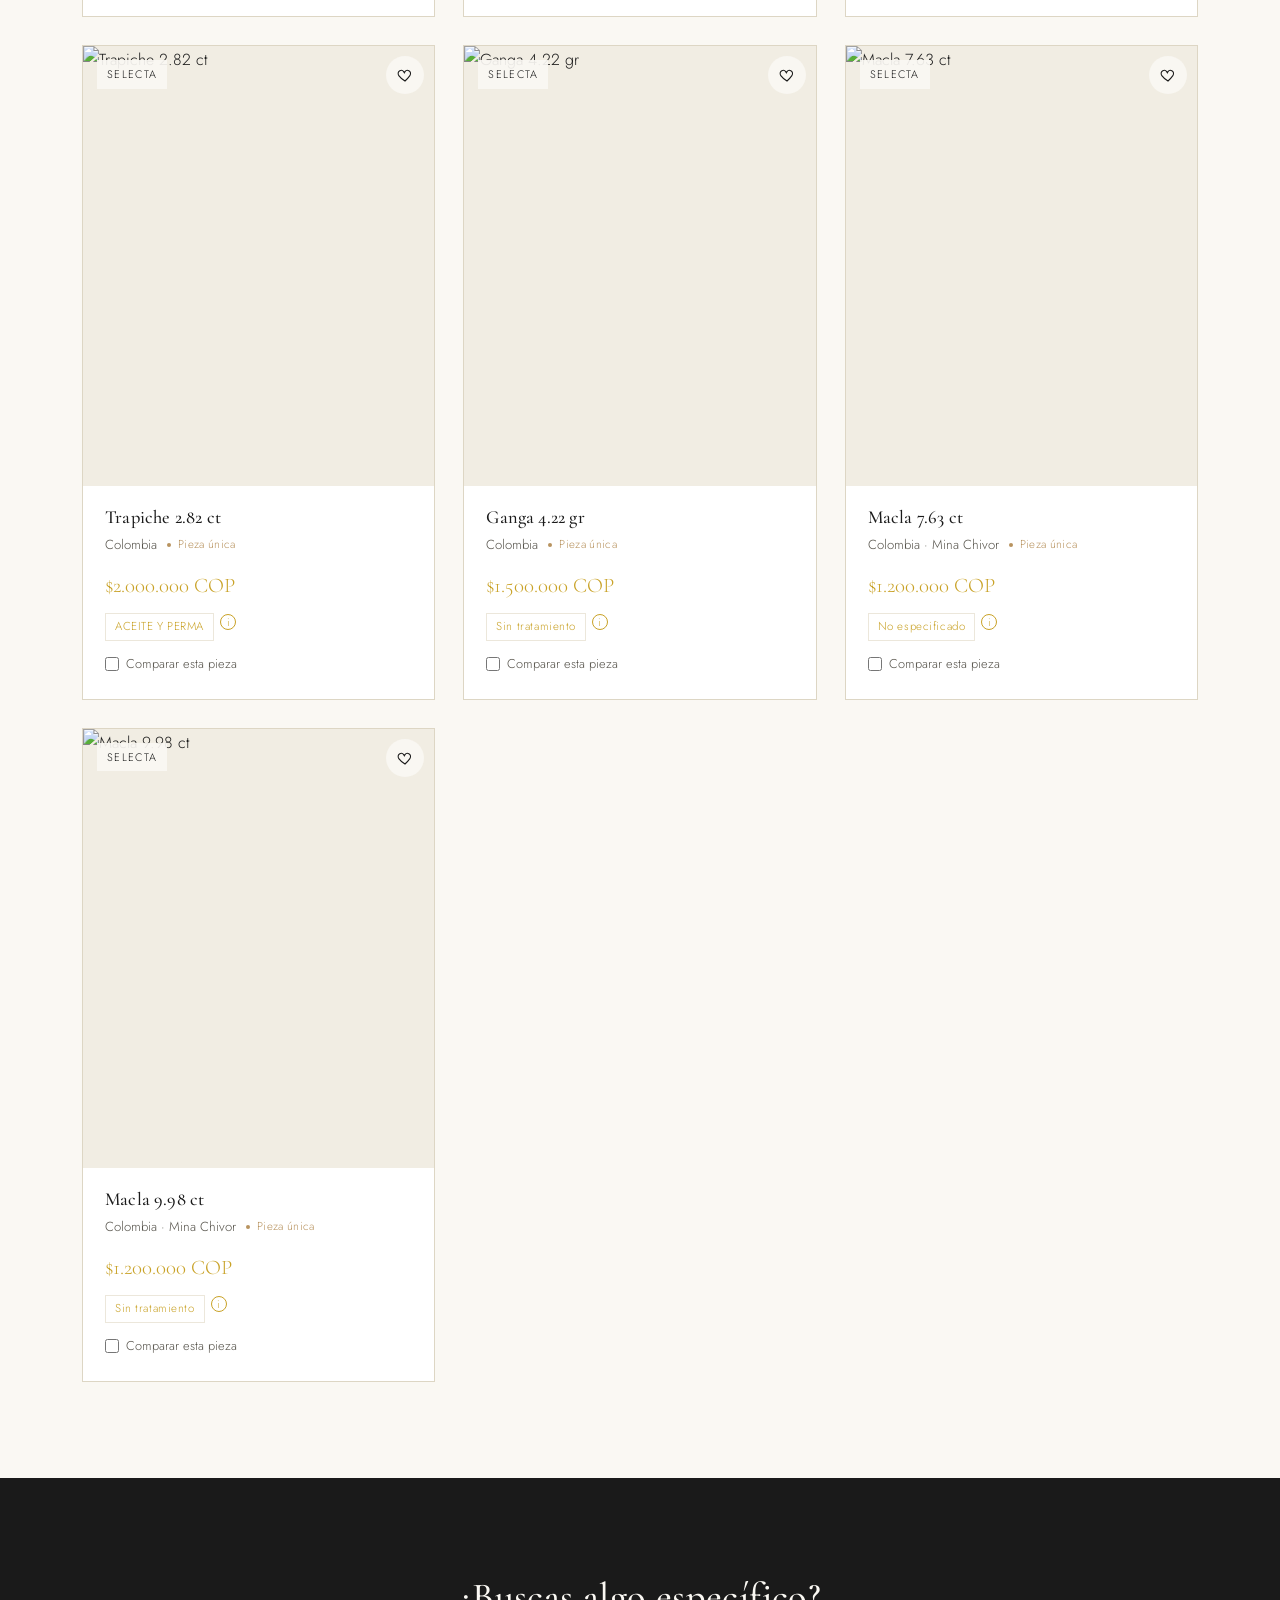
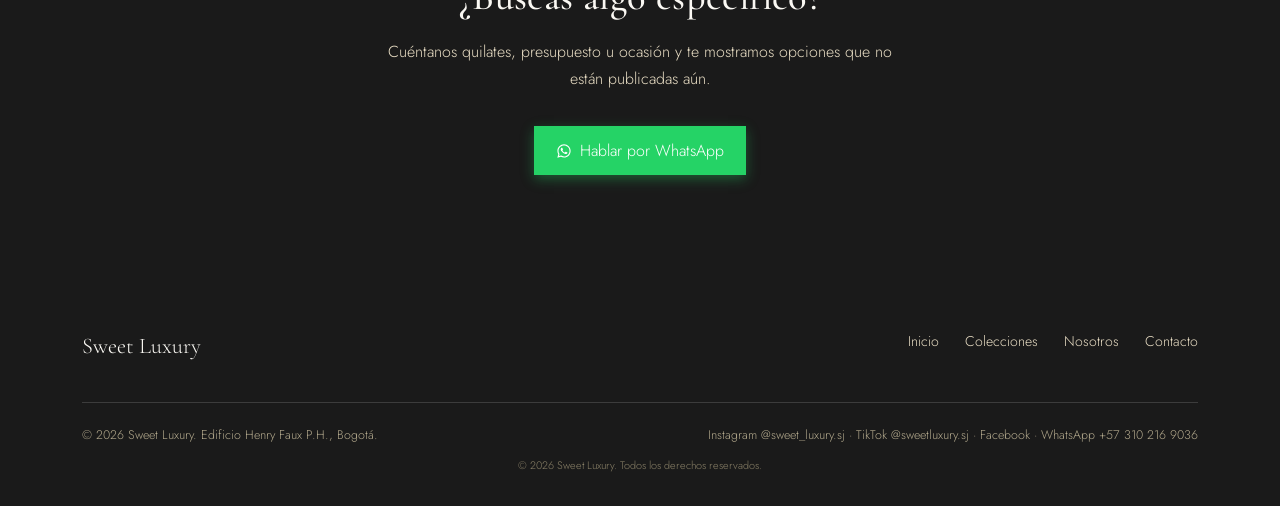
==== commit 1774db6d: "Agregar TikTok y Facebook como canales de contacto Suma los perfiles de TikTok y Facebook al sameAs " ====
--- a/colecciones.html
+++ b/colecciones.html
@@ -43,7 +43,7 @@
     "addressLocality": "Bogotá",
     "addressCountry": "CO"
   },
-  "sameAs": ["https://instagram.com/sweet_luxury.sj"],
+  "sameAs": ["https://instagram.com/sweet_luxury.sj", "https://www.tiktok.com/@sweetluxury.sj", "https://www.facebook.com/share/19UBsYEUxB/"],
   "openingHoursSpecification": {
     "@type": "OpeningHoursSpecification",
     "dayOfWeek": ["Monday","Tuesday","Wednesday","Thursday","Friday"],
@@ -226,7 +226,7 @@
     </div>
     <div class="footer-bottom">
       <span>© 2026 Sweet Luxury. Edificio Henry Faux P.H., Bogotá.</span>
-      <span>Instagram @sweet_luxury.sj · WhatsApp +57 310 216 9036</span>
+      <span>Instagram @sweet_luxury.sj · TikTok @sweetluxury.sj · Facebook · WhatsApp +57 310 216 9036</span>
     </div>
     <div class="footer-legal" data-i18n="footer_legal">© 2026 Sweet Luxury. Todos los derechos reservados.</div>
   </div>
